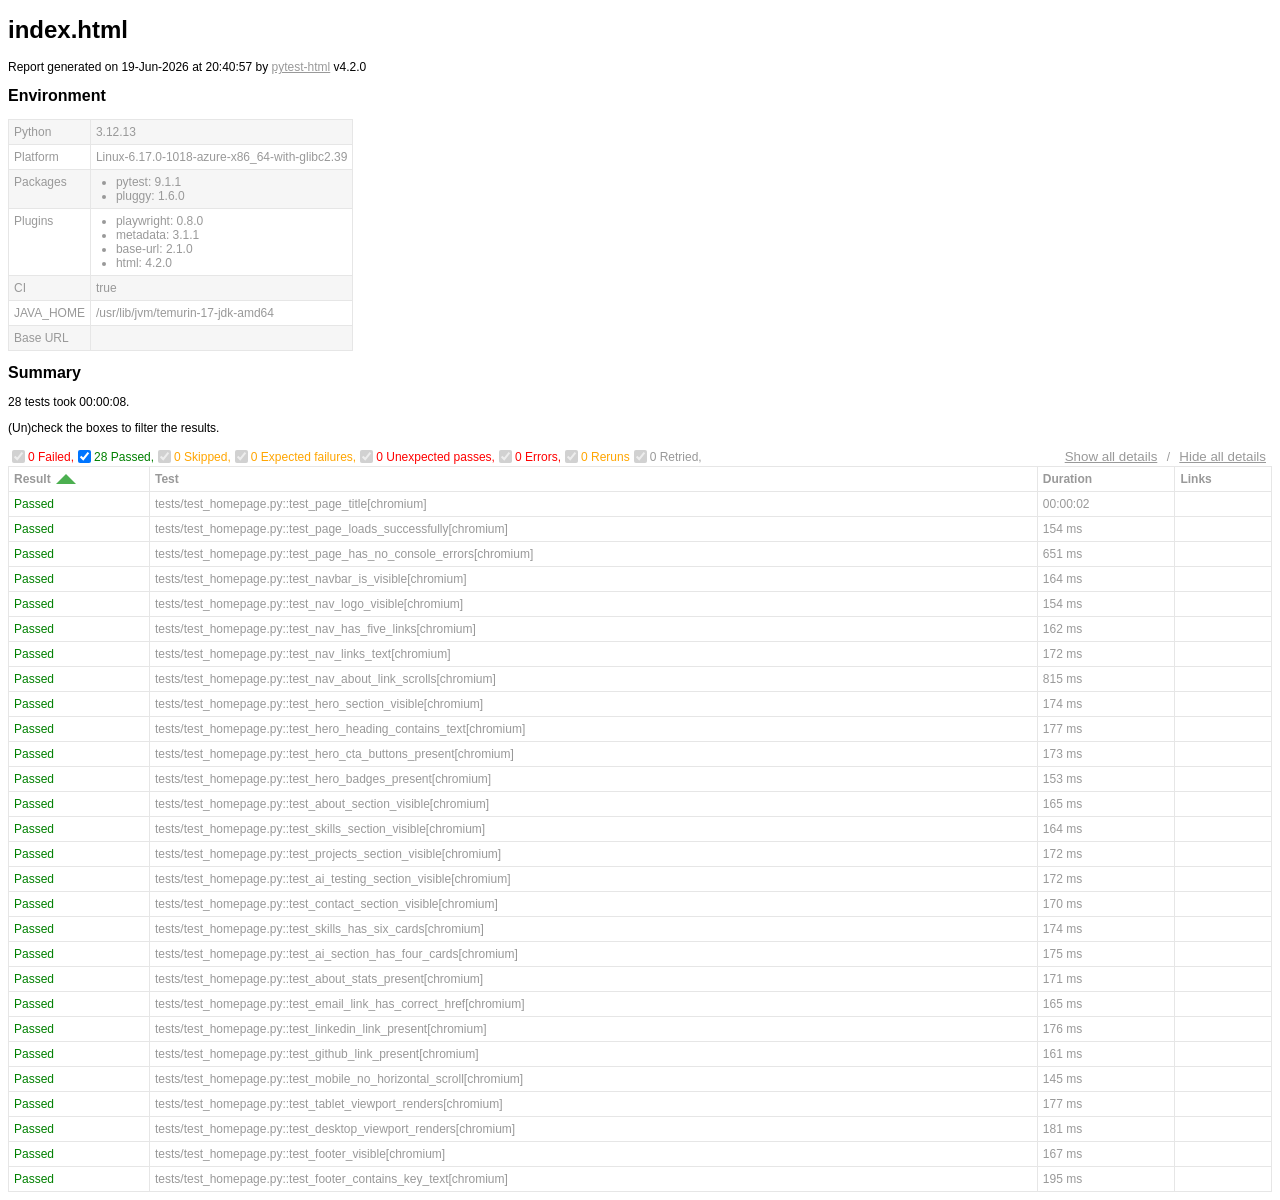
==== test-report/index.html @ 7b9b4f91 "deploy: 041770b7bbf325b2750242f7cc2ffbb3606bb075" ====
<!DOCTYPE html>
<html>
  <head>
    <meta charset="utf-8"/>
    <title id="head-title">index.html</title>
      <style type="text/css">body {
  font-family: Helvetica, Arial, sans-serif;
  font-size: 12px;
  /* do not increase min-width as some may use split screens */
  min-width: 800px;
  color: #999;
}

h1 {
  font-size: 24px;
  color: black;
}

h2 {
  font-size: 16px;
  color: black;
}

p {
  color: black;
}

a {
  color: #999;
}

table {
  border-collapse: collapse;
}

/******************************
 * SUMMARY INFORMATION
 ******************************/
#environment td {
  padding: 5px;
  border: 1px solid #e6e6e6;
  vertical-align: top;
}
#environment tr:nth-child(odd) {
  background-color: #f6f6f6;
}
#environment ul {
  margin: 0;
  padding: 0 20px;
}

/******************************
 * TEST RESULT COLORS
 ******************************/
span.passed,
.passed .col-result {
  color: green;
}

span.skipped,
span.xfailed,
span.rerun,
.skipped .col-result,
.xfailed .col-result,
.rerun .col-result {
  color: orange;
}

span.error,
span.failed,
span.xpassed,
.error .col-result,
.failed .col-result,
.xpassed .col-result {
  color: red;
}

.col-links__extra {
  margin-right: 3px;
}

/******************************
 * RESULTS TABLE
 *
 * 1. Table Layout
 * 2. Extra
 * 3. Sorting items
 *
 ******************************/
/*------------------
 * 1. Table Layout
 *------------------*/
#results-table {
  border: 1px solid #e6e6e6;
  color: #999;
  font-size: 12px;
  width: 100%;
}
#results-table th,
#results-table td {
  padding: 5px;
  border: 1px solid #e6e6e6;
  text-align: left;
}
#results-table th {
  font-weight: bold;
}

/*------------------
 * 2. Extra
 *------------------*/
.logwrapper {
  max-height: 230px;
  overflow-y: scroll;
  background-color: #e6e6e6;
}
.logwrapper.expanded {
  max-height: none;
}
.logwrapper.expanded .logexpander:after {
  content: "collapse [-]";
}
.logwrapper .logexpander {
  z-index: 1;
  position: sticky;
  top: 10px;
  width: max-content;
  border: 1px solid;
  border-radius: 3px;
  padding: 5px 7px;
  margin: 10px 0 10px calc(100% - 80px);
  cursor: pointer;
  background-color: #e6e6e6;
}
.logwrapper .logexpander:after {
  content: "expand [+]";
}
.logwrapper .logexpander:hover {
  color: #000;
  border-color: #000;
}
.logwrapper .log {
  min-height: 40px;
  position: relative;
  top: -50px;
  height: calc(100% + 50px);
  border: 1px solid #e6e6e6;
  color: black;
  display: block;
  font-family: "Courier New", Courier, monospace;
  padding: 5px;
  padding-right: 80px;
  white-space: pre-wrap;
}

div.media {
  border: 1px solid #e6e6e6;
  float: right;
  height: 240px;
  margin: 0 5px;
  overflow: hidden;
  width: 320px;
}

.media-container {
  display: grid;
  grid-template-columns: 25px auto 25px;
  align-items: center;
  flex: 1 1;
  overflow: hidden;
  height: 200px;
}

.media-container--fullscreen {
  grid-template-columns: 0px auto 0px;
}

.media-container__nav--right,
.media-container__nav--left {
  text-align: center;
  cursor: pointer;
}

.media-container__viewport {
  cursor: pointer;
  text-align: center;
  height: inherit;
}
.media-container__viewport img,
.media-container__viewport video {
  object-fit: cover;
  width: 100%;
  max-height: 100%;
}

.media__name,
.media__counter {
  display: flex;
  flex-direction: row;
  justify-content: space-around;
  flex: 0 0 25px;
  align-items: center;
}

.collapsible td:not(.col-links) {
  cursor: pointer;
}
.collapsible td:not(.col-links):hover::after {
  color: #bbb;
  font-style: italic;
  cursor: pointer;
}

.col-result {
  width: 130px;
}
.col-result:hover::after {
  content: " (hide details)";
}

.col-result.collapsed:hover::after {
  content: " (show details)";
}

#environment-header h2:hover::after {
  content: " (hide details)";
  color: #bbb;
  font-style: italic;
  cursor: pointer;
  font-size: 12px;
}

#environment-header.collapsed h2:hover::after {
  content: " (show details)";
  color: #bbb;
  font-style: italic;
  cursor: pointer;
  font-size: 12px;
}

/*------------------
 * 3. Sorting items
 *------------------*/
.sortable {
  cursor: pointer;
}
.sortable.desc:after {
  content: " ";
  position: relative;
  left: 5px;
  bottom: -12.5px;
  border: 10px solid #4caf50;
  border-bottom: 0;
  border-left-color: transparent;
  border-right-color: transparent;
}
.sortable.asc:after {
  content: " ";
  position: relative;
  left: 5px;
  bottom: 12.5px;
  border: 10px solid #4caf50;
  border-top: 0;
  border-left-color: transparent;
  border-right-color: transparent;
}

.hidden, .summary__reload__button.hidden {
  display: none;
}

.summary__data {
  flex: 0 0 550px;
}
.summary__reload {
  flex: 1 1;
  display: flex;
  justify-content: center;
}
.summary__reload__button {
  flex: 0 0 300px;
  display: flex;
  color: white;
  font-weight: bold;
  background-color: #4caf50;
  text-align: center;
  justify-content: center;
  align-items: center;
  border-radius: 3px;
  cursor: pointer;
}
.summary__reload__button:hover {
  background-color: #46a049;
}
.summary__spacer {
  flex: 0 0 550px;
}

.controls {
  display: flex;
  justify-content: space-between;
}

.filters,
.collapse {
  display: flex;
  align-items: center;
}
.filters button,
.collapse button {
  color: #999;
  border: none;
  background: none;
  cursor: pointer;
  text-decoration: underline;
}
.filters button:hover,
.collapse button:hover {
  color: #ccc;
}

.filter__label {
  margin-right: 10px;
}

      </style>
    
  </head>
  <body>
    <h1 id="title">index.html</h1>
    <p>Report generated on 19-Jun-2026 at 20:40:57 by <a href="https://pypi.python.org/pypi/pytest-html">pytest-html</a>
        v4.2.0</p>
    <div id="environment-header">
      <h2>Environment</h2>
    </div>
    <table id="environment"></table>
    <!-- TEMPLATES -->
      <template id="template_environment_row">
      <tr>
        <td></td>
        <td></td>
      </tr>
    </template>
    <template id="template_results-table__body--empty">
      <tbody class="results-table-row">
        <tr id="not-found-message">
          <td colspan="4">No results found. Check the filters.</td>
        </tr>
      </tbody>
    </template>
    <template id="template_results-table__tbody">
      <tbody class="results-table-row">
        <tr class="collapsible">
        </tr>
        <tr class="extras-row">
          <td class="extra" colspan="4">
            <div class="extraHTML"></div>
            <div class="media">
              <div class="media-container">
                  <div class="media-container__nav--left">&lt;</div>
                  <div class="media-container__viewport">
                    <img src="" />
                    <video controls>
                      <source src="" type="video/mp4">
                    </video>
                  </div>
                  <div class="media-container__nav--right">&gt;</div>
                </div>
                <div class="media__name"></div>
                <div class="media__counter"></div>
            </div>
            <div class="logwrapper">
              <div class="logexpander"></div>
              <div class="log"></div>
            </div>
          </td>
        </tr>
      </tbody>
    </template>
    <!-- END TEMPLATES -->
    <div class="summary">
      <div class="summary__data">
        <h2>Summary</h2>
        <div class="additional-summary prefix">
        </div>
        <p class="run-count">28 tests took 00:00:08.</p>
        <p class="filter">(Un)check the boxes to filter the results.</p>
        <div class="summary__reload">
          <div class="summary__reload__button hidden" onclick="location.reload()">
            <div>There are still tests running. <br />Reload this page to get the latest results!</div>
          </div>
        </div>
        <div class="summary__spacer"></div>
        <div class="controls">
          <div class="filters">
            <input checked="true" class="filter" name="filter_checkbox" type="checkbox" data-test-result="failed" disabled>
            <span class="failed">0 Failed,</span>
            <input checked="true" class="filter" name="filter_checkbox" type="checkbox" data-test-result="passed" >
            <span class="passed">28 Passed,</span>
            <input checked="true" class="filter" name="filter_checkbox" type="checkbox" data-test-result="skipped" disabled>
            <span class="skipped">0 Skipped,</span>
            <input checked="true" class="filter" name="filter_checkbox" type="checkbox" data-test-result="xfailed" disabled>
            <span class="xfailed">0 Expected failures,</span>
            <input checked="true" class="filter" name="filter_checkbox" type="checkbox" data-test-result="xpassed" disabled>
            <span class="xpassed">0 Unexpected passes,</span>
            <input checked="true" class="filter" name="filter_checkbox" type="checkbox" data-test-result="error" disabled>
            <span class="error">0 Errors,</span>
            <input checked="true" class="filter" name="filter_checkbox" type="checkbox" data-test-result="rerun" disabled>
            <span class="rerun">0 Reruns</span>
            <input checked="true" class="filter" name="filter_checkbox" type="checkbox" data-test-result="retried" disabled>
            <span class="retried">0 Retried,</span>
          </div>
          <div class="collapse">
            <button id="show_all_details">Show all details</button>&nbsp;/&nbsp;<button id="hide_all_details">Hide all details</button>
          </div>
        </div>
      </div>
      <div class="additional-summary summary">
      </div>
      <div class="additional-summary postfix">
      </div>
    </div>
    <table id="results-table">
      <thead id="results-table-head">
        <tr>
          <th class="sortable" data-column-type="result">Result</th>
          <th class="sortable" data-column-type="testId">Test</th>
          <th class="sortable" data-column-type="duration">Duration</th>
          <th>Links</th>
        </tr>
      </thead>
    </table>
  <footer>
    <div id="data-container" data-jsonblob="{&#34;environment&#34;: {&#34;Python&#34;: &#34;3.12.13&#34;, &#34;Platform&#34;: &#34;Linux-6.17.0-1018-azure-x86_64-with-glibc2.39&#34;, &#34;Packages&#34;: {&#34;pytest&#34;: &#34;9.1.1&#34;, &#34;pluggy&#34;: &#34;1.6.0&#34;}, &#34;Plugins&#34;: {&#34;playwright&#34;: &#34;0.8.0&#34;, &#34;metadata&#34;: &#34;3.1.1&#34;, &#34;base-url&#34;: &#34;2.1.0&#34;, &#34;html&#34;: &#34;4.2.0&#34;}, &#34;CI&#34;: &#34;true&#34;, &#34;JAVA_HOME&#34;: &#34;/usr/lib/jvm/temurin-17-jdk-amd64&#34;, &#34;Base URL&#34;: &#34;&#34;}, &#34;tests&#34;: {&#34;tests/test_homepage.py::test_page_title[chromium]&#34;: [{&#34;extras&#34;: [], &#34;result&#34;: &#34;Passed&#34;, &#34;testId&#34;: &#34;tests/test_homepage.py::test_page_title[chromium]&#34;, &#34;duration&#34;: &#34;00:00:02&#34;, &#34;resultsTableRow&#34;: [&#34;&lt;td class=\&#34;col-result\&#34;&gt;Passed&lt;/td&gt;&#34;, &#34;&lt;td class=\&#34;col-testId\&#34;&gt;tests/test_homepage.py::test_page_title[chromium]&lt;/td&gt;&#34;, &#34;&lt;td class=\&#34;col-duration\&#34;&gt;00:00:02&lt;/td&gt;&#34;, &#34;&lt;td class=\&#34;col-links\&#34;&gt;&lt;/td&gt;&#34;], &#34;log&#34;: &#34;No log output captured.&#34;}], &#34;tests/test_homepage.py::test_page_loads_successfully[chromium]&#34;: [{&#34;extras&#34;: [], &#34;result&#34;: &#34;Passed&#34;, &#34;testId&#34;: &#34;tests/test_homepage.py::test_page_loads_successfully[chromium]&#34;, &#34;duration&#34;: &#34;154 ms&#34;, &#34;resultsTableRow&#34;: [&#34;&lt;td class=\&#34;col-result\&#34;&gt;Passed&lt;/td&gt;&#34;, &#34;&lt;td class=\&#34;col-testId\&#34;&gt;tests/test_homepage.py::test_page_loads_successfully[chromium]&lt;/td&gt;&#34;, &#34;&lt;td class=\&#34;col-duration\&#34;&gt;154 ms&lt;/td&gt;&#34;, &#34;&lt;td class=\&#34;col-links\&#34;&gt;&lt;/td&gt;&#34;], &#34;log&#34;: &#34;No log output captured.&#34;}], &#34;tests/test_homepage.py::test_page_has_no_console_errors[chromium]&#34;: [{&#34;extras&#34;: [], &#34;result&#34;: &#34;Passed&#34;, &#34;testId&#34;: &#34;tests/test_homepage.py::test_page_has_no_console_errors[chromium]&#34;, &#34;duration&#34;: &#34;651 ms&#34;, &#34;resultsTableRow&#34;: [&#34;&lt;td class=\&#34;col-result\&#34;&gt;Passed&lt;/td&gt;&#34;, &#34;&lt;td class=\&#34;col-testId\&#34;&gt;tests/test_homepage.py::test_page_has_no_console_errors[chromium]&lt;/td&gt;&#34;, &#34;&lt;td class=\&#34;col-duration\&#34;&gt;651 ms&lt;/td&gt;&#34;, &#34;&lt;td class=\&#34;col-links\&#34;&gt;&lt;/td&gt;&#34;], &#34;log&#34;: &#34;No log output captured.&#34;}], &#34;tests/test_homepage.py::test_navbar_is_visible[chromium]&#34;: [{&#34;extras&#34;: [], &#34;result&#34;: &#34;Passed&#34;, &#34;testId&#34;: &#34;tests/test_homepage.py::test_navbar_is_visible[chromium]&#34;, &#34;duration&#34;: &#34;164 ms&#34;, &#34;resultsTableRow&#34;: [&#34;&lt;td class=\&#34;col-result\&#34;&gt;Passed&lt;/td&gt;&#34;, &#34;&lt;td class=\&#34;col-testId\&#34;&gt;tests/test_homepage.py::test_navbar_is_visible[chromium]&lt;/td&gt;&#34;, &#34;&lt;td class=\&#34;col-duration\&#34;&gt;164 ms&lt;/td&gt;&#34;, &#34;&lt;td class=\&#34;col-links\&#34;&gt;&lt;/td&gt;&#34;], &#34;log&#34;: &#34;No log output captured.&#34;}], &#34;tests/test_homepage.py::test_nav_logo_visible[chromium]&#34;: [{&#34;extras&#34;: [], &#34;result&#34;: &#34;Passed&#34;, &#34;testId&#34;: &#34;tests/test_homepage.py::test_nav_logo_visible[chromium]&#34;, &#34;duration&#34;: &#34;154 ms&#34;, &#34;resultsTableRow&#34;: [&#34;&lt;td class=\&#34;col-result\&#34;&gt;Passed&lt;/td&gt;&#34;, &#34;&lt;td class=\&#34;col-testId\&#34;&gt;tests/test_homepage.py::test_nav_logo_visible[chromium]&lt;/td&gt;&#34;, &#34;&lt;td class=\&#34;col-duration\&#34;&gt;154 ms&lt;/td&gt;&#34;, &#34;&lt;td class=\&#34;col-links\&#34;&gt;&lt;/td&gt;&#34;], &#34;log&#34;: &#34;No log output captured.&#34;}], &#34;tests/test_homepage.py::test_nav_has_five_links[chromium]&#34;: [{&#34;extras&#34;: [], &#34;result&#34;: &#34;Passed&#34;, &#34;testId&#34;: &#34;tests/test_homepage.py::test_nav_has_five_links[chromium]&#34;, &#34;duration&#34;: &#34;162 ms&#34;, &#34;resultsTableRow&#34;: [&#34;&lt;td class=\&#34;col-result\&#34;&gt;Passed&lt;/td&gt;&#34;, &#34;&lt;td class=\&#34;col-testId\&#34;&gt;tests/test_homepage.py::test_nav_has_five_links[chromium]&lt;/td&gt;&#34;, &#34;&lt;td class=\&#34;col-duration\&#34;&gt;162 ms&lt;/td&gt;&#34;, &#34;&lt;td class=\&#34;col-links\&#34;&gt;&lt;/td&gt;&#34;], &#34;log&#34;: &#34;No log output captured.&#34;}], &#34;tests/test_homepage.py::test_nav_links_text[chromium]&#34;: [{&#34;extras&#34;: [], &#34;result&#34;: &#34;Passed&#34;, &#34;testId&#34;: &#34;tests/test_homepage.py::test_nav_links_text[chromium]&#34;, &#34;duration&#34;: &#34;172 ms&#34;, &#34;resultsTableRow&#34;: [&#34;&lt;td class=\&#34;col-result\&#34;&gt;Passed&lt;/td&gt;&#34;, &#34;&lt;td class=\&#34;col-testId\&#34;&gt;tests/test_homepage.py::test_nav_links_text[chromium]&lt;/td&gt;&#34;, &#34;&lt;td class=\&#34;col-duration\&#34;&gt;172 ms&lt;/td&gt;&#34;, &#34;&lt;td class=\&#34;col-links\&#34;&gt;&lt;/td&gt;&#34;], &#34;log&#34;: &#34;No log output captured.&#34;}], &#34;tests/test_homepage.py::test_nav_about_link_scrolls[chromium]&#34;: [{&#34;extras&#34;: [], &#34;result&#34;: &#34;Passed&#34;, &#34;testId&#34;: &#34;tests/test_homepage.py::test_nav_about_link_scrolls[chromium]&#34;, &#34;duration&#34;: &#34;815 ms&#34;, &#34;resultsTableRow&#34;: [&#34;&lt;td class=\&#34;col-result\&#34;&gt;Passed&lt;/td&gt;&#34;, &#34;&lt;td class=\&#34;col-testId\&#34;&gt;tests/test_homepage.py::test_nav_about_link_scrolls[chromium]&lt;/td&gt;&#34;, &#34;&lt;td class=\&#34;col-duration\&#34;&gt;815 ms&lt;/td&gt;&#34;, &#34;&lt;td class=\&#34;col-links\&#34;&gt;&lt;/td&gt;&#34;], &#34;log&#34;: &#34;No log output captured.&#34;}], &#34;tests/test_homepage.py::test_hero_section_visible[chromium]&#34;: [{&#34;extras&#34;: [], &#34;result&#34;: &#34;Passed&#34;, &#34;testId&#34;: &#34;tests/test_homepage.py::test_hero_section_visible[chromium]&#34;, &#34;duration&#34;: &#34;174 ms&#34;, &#34;resultsTableRow&#34;: [&#34;&lt;td class=\&#34;col-result\&#34;&gt;Passed&lt;/td&gt;&#34;, &#34;&lt;td class=\&#34;col-testId\&#34;&gt;tests/test_homepage.py::test_hero_section_visible[chromium]&lt;/td&gt;&#34;, &#34;&lt;td class=\&#34;col-duration\&#34;&gt;174 ms&lt;/td&gt;&#34;, &#34;&lt;td class=\&#34;col-links\&#34;&gt;&lt;/td&gt;&#34;], &#34;log&#34;: &#34;No log output captured.&#34;}], &#34;tests/test_homepage.py::test_hero_heading_contains_text[chromium]&#34;: [{&#34;extras&#34;: [], &#34;result&#34;: &#34;Passed&#34;, &#34;testId&#34;: &#34;tests/test_homepage.py::test_hero_heading_contains_text[chromium]&#34;, &#34;duration&#34;: &#34;177 ms&#34;, &#34;resultsTableRow&#34;: [&#34;&lt;td class=\&#34;col-result\&#34;&gt;Passed&lt;/td&gt;&#34;, &#34;&lt;td class=\&#34;col-testId\&#34;&gt;tests/test_homepage.py::test_hero_heading_contains_text[chromium]&lt;/td&gt;&#34;, &#34;&lt;td class=\&#34;col-duration\&#34;&gt;177 ms&lt;/td&gt;&#34;, &#34;&lt;td class=\&#34;col-links\&#34;&gt;&lt;/td&gt;&#34;], &#34;log&#34;: &#34;No log output captured.&#34;}], &#34;tests/test_homepage.py::test_hero_cta_buttons_present[chromium]&#34;: [{&#34;extras&#34;: [], &#34;result&#34;: &#34;Passed&#34;, &#34;testId&#34;: &#34;tests/test_homepage.py::test_hero_cta_buttons_present[chromium]&#34;, &#34;duration&#34;: &#34;173 ms&#34;, &#34;resultsTableRow&#34;: [&#34;&lt;td class=\&#34;col-result\&#34;&gt;Passed&lt;/td&gt;&#34;, &#34;&lt;td class=\&#34;col-testId\&#34;&gt;tests/test_homepage.py::test_hero_cta_buttons_present[chromium]&lt;/td&gt;&#34;, &#34;&lt;td class=\&#34;col-duration\&#34;&gt;173 ms&lt;/td&gt;&#34;, &#34;&lt;td class=\&#34;col-links\&#34;&gt;&lt;/td&gt;&#34;], &#34;log&#34;: &#34;No log output captured.&#34;}], &#34;tests/test_homepage.py::test_hero_badges_present[chromium]&#34;: [{&#34;extras&#34;: [], &#34;result&#34;: &#34;Passed&#34;, &#34;testId&#34;: &#34;tests/test_homepage.py::test_hero_badges_present[chromium]&#34;, &#34;duration&#34;: &#34;153 ms&#34;, &#34;resultsTableRow&#34;: [&#34;&lt;td class=\&#34;col-result\&#34;&gt;Passed&lt;/td&gt;&#34;, &#34;&lt;td class=\&#34;col-testId\&#34;&gt;tests/test_homepage.py::test_hero_badges_present[chromium]&lt;/td&gt;&#34;, &#34;&lt;td class=\&#34;col-duration\&#34;&gt;153 ms&lt;/td&gt;&#34;, &#34;&lt;td class=\&#34;col-links\&#34;&gt;&lt;/td&gt;&#34;], &#34;log&#34;: &#34;No log output captured.&#34;}], &#34;tests/test_homepage.py::test_about_section_visible[chromium]&#34;: [{&#34;extras&#34;: [], &#34;result&#34;: &#34;Passed&#34;, &#34;testId&#34;: &#34;tests/test_homepage.py::test_about_section_visible[chromium]&#34;, &#34;duration&#34;: &#34;165 ms&#34;, &#34;resultsTableRow&#34;: [&#34;&lt;td class=\&#34;col-result\&#34;&gt;Passed&lt;/td&gt;&#34;, &#34;&lt;td class=\&#34;col-testId\&#34;&gt;tests/test_homepage.py::test_about_section_visible[chromium]&lt;/td&gt;&#34;, &#34;&lt;td class=\&#34;col-duration\&#34;&gt;165 ms&lt;/td&gt;&#34;, &#34;&lt;td class=\&#34;col-links\&#34;&gt;&lt;/td&gt;&#34;], &#34;log&#34;: &#34;No log output captured.&#34;}], &#34;tests/test_homepage.py::test_skills_section_visible[chromium]&#34;: [{&#34;extras&#34;: [], &#34;result&#34;: &#34;Passed&#34;, &#34;testId&#34;: &#34;tests/test_homepage.py::test_skills_section_visible[chromium]&#34;, &#34;duration&#34;: &#34;164 ms&#34;, &#34;resultsTableRow&#34;: [&#34;&lt;td class=\&#34;col-result\&#34;&gt;Passed&lt;/td&gt;&#34;, &#34;&lt;td class=\&#34;col-testId\&#34;&gt;tests/test_homepage.py::test_skills_section_visible[chromium]&lt;/td&gt;&#34;, &#34;&lt;td class=\&#34;col-duration\&#34;&gt;164 ms&lt;/td&gt;&#34;, &#34;&lt;td class=\&#34;col-links\&#34;&gt;&lt;/td&gt;&#34;], &#34;log&#34;: &#34;No log output captured.&#34;}], &#34;tests/test_homepage.py::test_projects_section_visible[chromium]&#34;: [{&#34;extras&#34;: [], &#34;result&#34;: &#34;Passed&#34;, &#34;testId&#34;: &#34;tests/test_homepage.py::test_projects_section_visible[chromium]&#34;, &#34;duration&#34;: &#34;172 ms&#34;, &#34;resultsTableRow&#34;: [&#34;&lt;td class=\&#34;col-result\&#34;&gt;Passed&lt;/td&gt;&#34;, &#34;&lt;td class=\&#34;col-testId\&#34;&gt;tests/test_homepage.py::test_projects_section_visible[chromium]&lt;/td&gt;&#34;, &#34;&lt;td class=\&#34;col-duration\&#34;&gt;172 ms&lt;/td&gt;&#34;, &#34;&lt;td class=\&#34;col-links\&#34;&gt;&lt;/td&gt;&#34;], &#34;log&#34;: &#34;No log output captured.&#34;}], &#34;tests/test_homepage.py::test_ai_testing_section_visible[chromium]&#34;: [{&#34;extras&#34;: [], &#34;result&#34;: &#34;Passed&#34;, &#34;testId&#34;: &#34;tests/test_homepage.py::test_ai_testing_section_visible[chromium]&#34;, &#34;duration&#34;: &#34;172 ms&#34;, &#34;resultsTableRow&#34;: [&#34;&lt;td class=\&#34;col-result\&#34;&gt;Passed&lt;/td&gt;&#34;, &#34;&lt;td class=\&#34;col-testId\&#34;&gt;tests/test_homepage.py::test_ai_testing_section_visible[chromium]&lt;/td&gt;&#34;, &#34;&lt;td class=\&#34;col-duration\&#34;&gt;172 ms&lt;/td&gt;&#34;, &#34;&lt;td class=\&#34;col-links\&#34;&gt;&lt;/td&gt;&#34;], &#34;log&#34;: &#34;No log output captured.&#34;}], &#34;tests/test_homepage.py::test_contact_section_visible[chromium]&#34;: [{&#34;extras&#34;: [], &#34;result&#34;: &#34;Passed&#34;, &#34;testId&#34;: &#34;tests/test_homepage.py::test_contact_section_visible[chromium]&#34;, &#34;duration&#34;: &#34;170 ms&#34;, &#34;resultsTableRow&#34;: [&#34;&lt;td class=\&#34;col-result\&#34;&gt;Passed&lt;/td&gt;&#34;, &#34;&lt;td class=\&#34;col-testId\&#34;&gt;tests/test_homepage.py::test_contact_section_visible[chromium]&lt;/td&gt;&#34;, &#34;&lt;td class=\&#34;col-duration\&#34;&gt;170 ms&lt;/td&gt;&#34;, &#34;&lt;td class=\&#34;col-links\&#34;&gt;&lt;/td&gt;&#34;], &#34;log&#34;: &#34;No log output captured.&#34;}], &#34;tests/test_homepage.py::test_skills_has_six_cards[chromium]&#34;: [{&#34;extras&#34;: [], &#34;result&#34;: &#34;Passed&#34;, &#34;testId&#34;: &#34;tests/test_homepage.py::test_skills_has_six_cards[chromium]&#34;, &#34;duration&#34;: &#34;174 ms&#34;, &#34;resultsTableRow&#34;: [&#34;&lt;td class=\&#34;col-result\&#34;&gt;Passed&lt;/td&gt;&#34;, &#34;&lt;td class=\&#34;col-testId\&#34;&gt;tests/test_homepage.py::test_skills_has_six_cards[chromium]&lt;/td&gt;&#34;, &#34;&lt;td class=\&#34;col-duration\&#34;&gt;174 ms&lt;/td&gt;&#34;, &#34;&lt;td class=\&#34;col-links\&#34;&gt;&lt;/td&gt;&#34;], &#34;log&#34;: &#34;No log output captured.&#34;}], &#34;tests/test_homepage.py::test_ai_section_has_four_cards[chromium]&#34;: [{&#34;extras&#34;: [], &#34;result&#34;: &#34;Passed&#34;, &#34;testId&#34;: &#34;tests/test_homepage.py::test_ai_section_has_four_cards[chromium]&#34;, &#34;duration&#34;: &#34;175 ms&#34;, &#34;resultsTableRow&#34;: [&#34;&lt;td class=\&#34;col-result\&#34;&gt;Passed&lt;/td&gt;&#34;, &#34;&lt;td class=\&#34;col-testId\&#34;&gt;tests/test_homepage.py::test_ai_section_has_four_cards[chromium]&lt;/td&gt;&#34;, &#34;&lt;td class=\&#34;col-duration\&#34;&gt;175 ms&lt;/td&gt;&#34;, &#34;&lt;td class=\&#34;col-links\&#34;&gt;&lt;/td&gt;&#34;], &#34;log&#34;: &#34;No log output captured.&#34;}], &#34;tests/test_homepage.py::test_about_stats_present[chromium]&#34;: [{&#34;extras&#34;: [], &#34;result&#34;: &#34;Passed&#34;, &#34;testId&#34;: &#34;tests/test_homepage.py::test_about_stats_present[chromium]&#34;, &#34;duration&#34;: &#34;171 ms&#34;, &#34;resultsTableRow&#34;: [&#34;&lt;td class=\&#34;col-result\&#34;&gt;Passed&lt;/td&gt;&#34;, &#34;&lt;td class=\&#34;col-testId\&#34;&gt;tests/test_homepage.py::test_about_stats_present[chromium]&lt;/td&gt;&#34;, &#34;&lt;td class=\&#34;col-duration\&#34;&gt;171 ms&lt;/td&gt;&#34;, &#34;&lt;td class=\&#34;col-links\&#34;&gt;&lt;/td&gt;&#34;], &#34;log&#34;: &#34;No log output captured.&#34;}], &#34;tests/test_homepage.py::test_email_link_has_correct_href[chromium]&#34;: [{&#34;extras&#34;: [], &#34;result&#34;: &#34;Passed&#34;, &#34;testId&#34;: &#34;tests/test_homepage.py::test_email_link_has_correct_href[chromium]&#34;, &#34;duration&#34;: &#34;165 ms&#34;, &#34;resultsTableRow&#34;: [&#34;&lt;td class=\&#34;col-result\&#34;&gt;Passed&lt;/td&gt;&#34;, &#34;&lt;td class=\&#34;col-testId\&#34;&gt;tests/test_homepage.py::test_email_link_has_correct_href[chromium]&lt;/td&gt;&#34;, &#34;&lt;td class=\&#34;col-duration\&#34;&gt;165 ms&lt;/td&gt;&#34;, &#34;&lt;td class=\&#34;col-links\&#34;&gt;&lt;/td&gt;&#34;], &#34;log&#34;: &#34;No log output captured.&#34;}], &#34;tests/test_homepage.py::test_linkedin_link_present[chromium]&#34;: [{&#34;extras&#34;: [], &#34;result&#34;: &#34;Passed&#34;, &#34;testId&#34;: &#34;tests/test_homepage.py::test_linkedin_link_present[chromium]&#34;, &#34;duration&#34;: &#34;176 ms&#34;, &#34;resultsTableRow&#34;: [&#34;&lt;td class=\&#34;col-result\&#34;&gt;Passed&lt;/td&gt;&#34;, &#34;&lt;td class=\&#34;col-testId\&#34;&gt;tests/test_homepage.py::test_linkedin_link_present[chromium]&lt;/td&gt;&#34;, &#34;&lt;td class=\&#34;col-duration\&#34;&gt;176 ms&lt;/td&gt;&#34;, &#34;&lt;td class=\&#34;col-links\&#34;&gt;&lt;/td&gt;&#34;], &#34;log&#34;: &#34;No log output captured.&#34;}], &#34;tests/test_homepage.py::test_github_link_present[chromium]&#34;: [{&#34;extras&#34;: [], &#34;result&#34;: &#34;Passed&#34;, &#34;testId&#34;: &#34;tests/test_homepage.py::test_github_link_present[chromium]&#34;, &#34;duration&#34;: &#34;161 ms&#34;, &#34;resultsTableRow&#34;: [&#34;&lt;td class=\&#34;col-result\&#34;&gt;Passed&lt;/td&gt;&#34;, &#34;&lt;td class=\&#34;col-testId\&#34;&gt;tests/test_homepage.py::test_github_link_present[chromium]&lt;/td&gt;&#34;, &#34;&lt;td class=\&#34;col-duration\&#34;&gt;161 ms&lt;/td&gt;&#34;, &#34;&lt;td class=\&#34;col-links\&#34;&gt;&lt;/td&gt;&#34;], &#34;log&#34;: &#34;No log output captured.&#34;}], &#34;tests/test_homepage.py::test_mobile_no_horizontal_scroll[chromium]&#34;: [{&#34;extras&#34;: [], &#34;result&#34;: &#34;Passed&#34;, &#34;testId&#34;: &#34;tests/test_homepage.py::test_mobile_no_horizontal_scroll[chromium]&#34;, &#34;duration&#34;: &#34;145 ms&#34;, &#34;resultsTableRow&#34;: [&#34;&lt;td class=\&#34;col-result\&#34;&gt;Passed&lt;/td&gt;&#34;, &#34;&lt;td class=\&#34;col-testId\&#34;&gt;tests/test_homepage.py::test_mobile_no_horizontal_scroll[chromium]&lt;/td&gt;&#34;, &#34;&lt;td class=\&#34;col-duration\&#34;&gt;145 ms&lt;/td&gt;&#34;, &#34;&lt;td class=\&#34;col-links\&#34;&gt;&lt;/td&gt;&#34;], &#34;log&#34;: &#34;No log output captured.&#34;}], &#34;tests/test_homepage.py::test_tablet_viewport_renders[chromium]&#34;: [{&#34;extras&#34;: [], &#34;result&#34;: &#34;Passed&#34;, &#34;testId&#34;: &#34;tests/test_homepage.py::test_tablet_viewport_renders[chromium]&#34;, &#34;duration&#34;: &#34;177 ms&#34;, &#34;resultsTableRow&#34;: [&#34;&lt;td class=\&#34;col-result\&#34;&gt;Passed&lt;/td&gt;&#34;, &#34;&lt;td class=\&#34;col-testId\&#34;&gt;tests/test_homepage.py::test_tablet_viewport_renders[chromium]&lt;/td&gt;&#34;, &#34;&lt;td class=\&#34;col-duration\&#34;&gt;177 ms&lt;/td&gt;&#34;, &#34;&lt;td class=\&#34;col-links\&#34;&gt;&lt;/td&gt;&#34;], &#34;log&#34;: &#34;No log output captured.&#34;}], &#34;tests/test_homepage.py::test_desktop_viewport_renders[chromium]&#34;: [{&#34;extras&#34;: [], &#34;result&#34;: &#34;Passed&#34;, &#34;testId&#34;: &#34;tests/test_homepage.py::test_desktop_viewport_renders[chromium]&#34;, &#34;duration&#34;: &#34;181 ms&#34;, &#34;resultsTableRow&#34;: [&#34;&lt;td class=\&#34;col-result\&#34;&gt;Passed&lt;/td&gt;&#34;, &#34;&lt;td class=\&#34;col-testId\&#34;&gt;tests/test_homepage.py::test_desktop_viewport_renders[chromium]&lt;/td&gt;&#34;, &#34;&lt;td class=\&#34;col-duration\&#34;&gt;181 ms&lt;/td&gt;&#34;, &#34;&lt;td class=\&#34;col-links\&#34;&gt;&lt;/td&gt;&#34;], &#34;log&#34;: &#34;No log output captured.&#34;}], &#34;tests/test_homepage.py::test_footer_visible[chromium]&#34;: [{&#34;extras&#34;: [], &#34;result&#34;: &#34;Passed&#34;, &#34;testId&#34;: &#34;tests/test_homepage.py::test_footer_visible[chromium]&#34;, &#34;duration&#34;: &#34;167 ms&#34;, &#34;resultsTableRow&#34;: [&#34;&lt;td class=\&#34;col-result\&#34;&gt;Passed&lt;/td&gt;&#34;, &#34;&lt;td class=\&#34;col-testId\&#34;&gt;tests/test_homepage.py::test_footer_visible[chromium]&lt;/td&gt;&#34;, &#34;&lt;td class=\&#34;col-duration\&#34;&gt;167 ms&lt;/td&gt;&#34;, &#34;&lt;td class=\&#34;col-links\&#34;&gt;&lt;/td&gt;&#34;], &#34;log&#34;: &#34;No log output captured.&#34;}], &#34;tests/test_homepage.py::test_footer_contains_key_text[chromium]&#34;: [{&#34;extras&#34;: [], &#34;result&#34;: &#34;Passed&#34;, &#34;testId&#34;: &#34;tests/test_homepage.py::test_footer_contains_key_text[chromium]&#34;, &#34;duration&#34;: &#34;195 ms&#34;, &#34;resultsTableRow&#34;: [&#34;&lt;td class=\&#34;col-result\&#34;&gt;Passed&lt;/td&gt;&#34;, &#34;&lt;td class=\&#34;col-testId\&#34;&gt;tests/test_homepage.py::test_footer_contains_key_text[chromium]&lt;/td&gt;&#34;, &#34;&lt;td class=\&#34;col-duration\&#34;&gt;195 ms&lt;/td&gt;&#34;, &#34;&lt;td class=\&#34;col-links\&#34;&gt;&lt;/td&gt;&#34;], &#34;log&#34;: &#34;No log output captured.&#34;}]}, &#34;renderCollapsed&#34;: [&#34;passed&#34;], &#34;initialSort&#34;: &#34;result&#34;, &#34;title&#34;: &#34;index.html&#34;}"></div>
    <script>
      (function(){function r(e,n,t){function o(i,f){if(!n[i]){if(!e[i]){var c="function"==typeof require&&require;if(!f&&c)return c(i,!0);if(u)return u(i,!0);var a=new Error("Cannot find module '"+i+"'");throw a.code="MODULE_NOT_FOUND",a}var p=n[i]={exports:{}};e[i][0].call(p.exports,function(r){var n=e[i][1][r];return o(n||r)},p,p.exports,r,e,n,t)}return n[i].exports}for(var u="function"==typeof require&&require,i=0;i<t.length;i++)o(t[i]);return o}return r})()({1:[function(require,module,exports){
const { getCollapsedCategory, setCollapsedIds } = require('./storage.js')

class DataManager {
    setManager(data) {
        const collapsedCategories = [...getCollapsedCategory(data.renderCollapsed)]
        const collapsedIds = []
        const tests = Object.values(data.tests).flat().map((test, index) => {
            const collapsed = collapsedCategories.includes(test.result.toLowerCase())
            const id = `test_${index}`
            if (collapsed) {
                collapsedIds.push(id)
            }
            return {
                ...test,
                id,
                collapsed,
            }
        })
        const dataBlob = { ...data, tests }
        this.data = { ...dataBlob }
        this.renderData = { ...dataBlob }
        setCollapsedIds(collapsedIds)
    }

    get allData() {
        return { ...this.data }
    }

    resetRender() {
        this.renderData = { ...this.data }
    }

    setRender(data) {
        this.renderData.tests = [...data]
    }

    toggleCollapsedItem(id) {
        this.renderData.tests = this.renderData.tests.map((test) =>
            test.id === id ? { ...test, collapsed: !test.collapsed } : test,
        )
    }

    set allCollapsed(collapsed) {
        this.renderData = { ...this.renderData, tests: [...this.renderData.tests.map((test) => (
            { ...test, collapsed }
        ))] }
    }

    get testSubset() {
        return [...this.renderData.tests]
    }

    get environment() {
        return this.renderData.environment
    }

    get initialSort() {
        return this.data.initialSort
    }
}

module.exports = {
    manager: new DataManager(),
}

},{"./storage.js":8}],2:[function(require,module,exports){
const mediaViewer = require('./mediaviewer.js')
const templateEnvRow = document.getElementById('template_environment_row')
const templateResult = document.getElementById('template_results-table__tbody')

function htmlToElements(html) {
    const temp = document.createElement('template')
    temp.innerHTML = html
    return temp.content.childNodes
}

const find = (selector, elem) => {
    if (!elem) {
        elem = document
    }
    return elem.querySelector(selector)
}

const findAll = (selector, elem) => {
    if (!elem) {
        elem = document
    }
    return [...elem.querySelectorAll(selector)]
}

const dom = {
    getStaticRow: (key, value) => {
        const envRow = templateEnvRow.content.cloneNode(true)
        const isObj = typeof value === 'object' && value !== null
        const values = isObj ? Object.keys(value).map((k) => `${k}: ${value[k]}`) : null

        const valuesElement = htmlToElements(
            values ? `<ul>${values.map((val) => `<li>${val}</li>`).join('')}<ul>` : `<div>${value}</div>`)[0]
        const td = findAll('td', envRow)
        td[0].textContent = key
        td[1].appendChild(valuesElement)

        return envRow
    },
    getResultTBody: ({ testId, id, log, extras, resultsTableRow, tableHtml, result, collapsed }) => {
        const resultBody = templateResult.content.cloneNode(true)
        resultBody.querySelector('tbody').classList.add(result.toLowerCase())
        resultBody.querySelector('tbody').id = testId
        resultBody.querySelector('.collapsible').dataset.id = id

        resultsTableRow.forEach((html) => {
            const t = document.createElement('template')
            t.innerHTML = html
            resultBody.querySelector('.collapsible').appendChild(t.content)
        })

        if (log) {
            // Wrap lines starting with "E" with span.error to color those lines red
            const wrappedLog = log.replace(/^E.*$/gm, (match) => `<span class="error">${match}</span>`)
            resultBody.querySelector('.log').innerHTML = wrappedLog
        } else {
            resultBody.querySelector('.log').remove()
        }

        if (collapsed) {
            resultBody.querySelector('.collapsible > .col-result')?.classList.add('collapsed')
            resultBody.querySelector('.extras-row').classList.add('hidden')
        } else {
            resultBody.querySelector('.collapsible > .col-result')?.classList.remove('collapsed')
        }

        const media = []
        extras?.forEach(({ name, format_type, content }) => {
            if (['image', 'video'].includes(format_type)) {
                media.push({ path: content, name, format_type })
            }

            if (format_type === 'html') {
                resultBody.querySelector('.extraHTML').insertAdjacentHTML('beforeend', `<div>${content}</div>`)
            }
        })
        mediaViewer.setup(resultBody, media)

        // Add custom html from the pytest_html_results_table_html hook
        tableHtml?.forEach((item) => {
            resultBody.querySelector('td[class="extra"]').insertAdjacentHTML('beforeend', item)
        })

        return resultBody
    },
}

module.exports = {
    dom,
    htmlToElements,
    find,
    findAll,
}

},{"./mediaviewer.js":6}],3:[function(require,module,exports){
const { manager } = require('./datamanager.js')
const { doSort } = require('./sort.js')
const storageModule = require('./storage.js')

const getFilteredSubSet = (filter) =>
    manager.allData.tests.filter(({ result }) => filter.includes(result.toLowerCase()))

const doInitFilter = () => {
    const currentFilter = storageModule.getVisible()
    const filteredSubset = getFilteredSubSet(currentFilter)
    manager.setRender(filteredSubset)
}

const doFilter = (type, show) => {
    if (show) {
        storageModule.showCategory(type)
    } else {
        storageModule.hideCategory(type)
    }

    const currentFilter = storageModule.getVisible()
    const filteredSubset = getFilteredSubSet(currentFilter)
    manager.setRender(filteredSubset)

    const sortColumn = storageModule.getSort()
    doSort(sortColumn, true)
}

module.exports = {
    doFilter,
    doInitFilter,
}

},{"./datamanager.js":1,"./sort.js":7,"./storage.js":8}],4:[function(require,module,exports){
const { redraw, bindEvents, renderStatic } = require('./main.js')
const { doInitFilter } = require('./filter.js')
const { doInitSort } = require('./sort.js')
const { manager } = require('./datamanager.js')
const data = JSON.parse(document.getElementById('data-container').dataset.jsonblob)

function init() {
    manager.setManager(data)
    doInitFilter()
    doInitSort()
    renderStatic()
    redraw()
    bindEvents()
}

init()

},{"./datamanager.js":1,"./filter.js":3,"./main.js":5,"./sort.js":7}],5:[function(require,module,exports){
const { dom, find, findAll } = require('./dom.js')
const { manager } = require('./datamanager.js')
const { doSort } = require('./sort.js')
const { doFilter } = require('./filter.js')
const {
    getVisible,
    getCollapsedIds,
    setCollapsedIds,
    getSort,
    getSortDirection,
    possibleFilters,
} = require('./storage.js')

const removeChildren = (node) => {
    while (node.firstChild) {
        node.removeChild(node.firstChild)
    }
}

const renderStatic = () => {
    const renderEnvironmentTable = () => {
        const environment = manager.environment
        const rows = Object.keys(environment).map((key) => dom.getStaticRow(key, environment[key]))
        const table = document.getElementById('environment')
        removeChildren(table)
        rows.forEach((row) => table.appendChild(row))
    }
    renderEnvironmentTable()
}

const addItemToggleListener = (elem) => {
    elem.addEventListener('click', ({ target }) => {
        const id = target.parentElement.dataset.id
        manager.toggleCollapsedItem(id)

        const collapsedIds = getCollapsedIds()
        if (collapsedIds.includes(id)) {
            const updated = collapsedIds.filter((item) => item !== id)
            setCollapsedIds(updated)
        } else {
            collapsedIds.push(id)
            setCollapsedIds(collapsedIds)
        }
        redraw()
    })
}

const renderContent = (tests) => {
    const sortAttr = getSort(manager.initialSort)
    const sortAsc = JSON.parse(getSortDirection())
    const rows = tests.map(dom.getResultTBody)
    const table = document.getElementById('results-table')
    const tableHeader = document.getElementById('results-table-head')

    const newTable = document.createElement('table')
    newTable.id = 'results-table'

    // remove all sorting classes and set the relevant
    findAll('.sortable', tableHeader).forEach((elem) => elem.classList.remove('asc', 'desc'))
    tableHeader.querySelector(`.sortable[data-column-type="${sortAttr}"]`)?.classList.add(sortAsc ? 'desc' : 'asc')
    newTable.appendChild(tableHeader)

    if (!rows.length) {
        const emptyTable = document.getElementById('template_results-table__body--empty').content.cloneNode(true)
        newTable.appendChild(emptyTable)
    } else {
        rows.forEach((row) => {
            if (!!row) {
                findAll('.collapsible td:not(.col-links', row).forEach(addItemToggleListener)
                find('.logexpander', row).addEventListener('click',
                    (evt) => evt.target.parentNode.classList.toggle('expanded'),
                )
                newTable.appendChild(row)
            }
        })
    }

    table.replaceWith(newTable)
}

const renderDerived = () => {
    const currentFilter = getVisible()
    possibleFilters.forEach((result) => {
        const input = document.querySelector(`input[data-test-result="${result}"]`)
        input.checked = currentFilter.includes(result)
    })
}

const bindEvents = () => {
    const filterColumn = (evt) => {
        const { target: element } = evt
        const { testResult } = element.dataset

        doFilter(testResult, element.checked)
        const collapsedIds = getCollapsedIds()
        const updated = manager.renderData.tests.map((test) => {
            return {
                ...test,
                collapsed: collapsedIds.includes(test.id),
            }
        })
        manager.setRender(updated)
        redraw()
    }

    const header = document.getElementById('environment-header')
    header.addEventListener('click', () => {
        const table = document.getElementById('environment')
        table.classList.toggle('hidden')
        header.classList.toggle('collapsed')
    })

    findAll('input[name="filter_checkbox"]').forEach((elem) => {
        elem.addEventListener('click', filterColumn)
    })

    findAll('.sortable').forEach((elem) => {
        elem.addEventListener('click', (evt) => {
            const { target: element } = evt
            const { columnType } = element.dataset
            doSort(columnType)
            redraw()
        })
    })

    document.getElementById('show_all_details').addEventListener('click', () => {
        manager.allCollapsed = false
        setCollapsedIds([])
        redraw()
    })
    document.getElementById('hide_all_details').addEventListener('click', () => {
        manager.allCollapsed = true
        const allIds = manager.renderData.tests.map((test) => test.id)
        setCollapsedIds(allIds)
        redraw()
    })
}

const redraw = () => {
    const { testSubset } = manager

    renderContent(testSubset)
    renderDerived()
}

module.exports = {
    redraw,
    bindEvents,
    renderStatic,
}

},{"./datamanager.js":1,"./dom.js":2,"./filter.js":3,"./sort.js":7,"./storage.js":8}],6:[function(require,module,exports){
class MediaViewer {
    constructor(assets) {
        this.assets = assets
        this.index = 0
    }

    nextActive() {
        this.index = this.index === this.assets.length - 1 ? 0 : this.index + 1
        return [this.activeFile, this.index]
    }

    prevActive() {
        this.index = this.index === 0 ? this.assets.length - 1 : this.index -1
        return [this.activeFile, this.index]
    }

    get currentIndex() {
        return this.index
    }

    get activeFile() {
        return this.assets[this.index]
    }
}


const setup = (resultBody, assets) => {
    if (!assets.length) {
        resultBody.querySelector('.media').classList.add('hidden')
        return
    }

    const mediaViewer = new MediaViewer(assets)
    const container = resultBody.querySelector('.media-container')
    const leftArrow = resultBody.querySelector('.media-container__nav--left')
    const rightArrow = resultBody.querySelector('.media-container__nav--right')
    const mediaName = resultBody.querySelector('.media__name')
    const counter = resultBody.querySelector('.media__counter')
    const imageEl = resultBody.querySelector('img')
    const sourceEl = resultBody.querySelector('source')
    const videoEl = resultBody.querySelector('video')

    const setImg = (media, index) => {
        if (media?.format_type === 'image') {
            imageEl.src = media.path

            imageEl.classList.remove('hidden')
            videoEl.classList.add('hidden')
        } else if (media?.format_type === 'video') {
            sourceEl.src = media.path

            videoEl.classList.remove('hidden')
            imageEl.classList.add('hidden')
        }

        mediaName.innerText = media?.name
        counter.innerText = `${index + 1} / ${assets.length}`
    }
    setImg(mediaViewer.activeFile, mediaViewer.currentIndex)

    const moveLeft = () => {
        const [media, index] = mediaViewer.prevActive()
        setImg(media, index)
    }
    const doRight = () => {
        const [media, index] = mediaViewer.nextActive()
        setImg(media, index)
    }
    const openImg = () => {
        window.open(mediaViewer.activeFile.path, '_blank')
    }
    if (assets.length === 1) {
        container.classList.add('media-container--fullscreen')
    } else {
        leftArrow.addEventListener('click', moveLeft)
        rightArrow.addEventListener('click', doRight)
    }
    imageEl.addEventListener('click', openImg)
}

module.exports = {
    setup,
}

},{}],7:[function(require,module,exports){
const { manager } = require('./datamanager.js')
const storageModule = require('./storage.js')

const genericSort = (list, key, ascending, customOrder) => {
    let sorted
    if (customOrder) {
        sorted = list.sort((a, b) => {
            const aValue = a.result.toLowerCase()
            const bValue = b.result.toLowerCase()

            const aIndex = customOrder.findIndex((item) => item.toLowerCase() === aValue)
            const bIndex = customOrder.findIndex((item) => item.toLowerCase() === bValue)

            // Compare the indices to determine the sort order
            return aIndex - bIndex
        })
    } else {
        sorted = list.sort((a, b) => a[key] === b[key] ? 0 : a[key] > b[key] ? 1 : -1)
    }

    if (ascending) {
        sorted.reverse()
    }
    return sorted
}

const durationSort = (list, ascending) => {
    const parseDuration = (duration) => {
        if (duration.includes(':')) {
            // If it's in the format "HH:mm:ss"
            const [hours, minutes, seconds] = duration.split(':').map(Number)
            return (hours * 3600 + minutes * 60 + seconds) * 1000
        } else {
            // If it's in the format "nnn ms"
            return parseInt(duration)
        }
    }
    const sorted = list.sort((a, b) => parseDuration(a['duration']) - parseDuration(b['duration']))
    if (ascending) {
        sorted.reverse()
    }
    return sorted
}

const doInitSort = () => {
    const type = storageModule.getSort(manager.initialSort)
    const ascending = storageModule.getSortDirection()
    const list = manager.testSubset
    const initialOrder = ['Error', 'Failed', 'Rerun', 'XFailed', 'XPassed', 'Skipped', 'Passed']

    storageModule.setSort(type)
    storageModule.setSortDirection(ascending)

    if (type?.toLowerCase() === 'original') {
        manager.setRender(list)
    } else {
        let sortedList
        switch (type) {
        case 'duration':
            sortedList = durationSort(list, ascending)
            break
        case 'result':
            sortedList = genericSort(list, type, ascending, initialOrder)
            break
        default:
            sortedList = genericSort(list, type, ascending)
            break
        }
        manager.setRender(sortedList)
    }
}

const doSort = (type, skipDirection) => {
    const newSortType = storageModule.getSort(manager.initialSort) !== type
    const currentAsc = storageModule.getSortDirection()
    let ascending
    if (skipDirection) {
        ascending = currentAsc
    } else {
        ascending = newSortType ? false : !currentAsc
    }
    storageModule.setSort(type)
    storageModule.setSortDirection(ascending)

    const list = manager.testSubset
    const sortedList = type === 'duration' ? durationSort(list, ascending) : genericSort(list, type, ascending)
    manager.setRender(sortedList)
}

module.exports = {
    doInitSort,
    doSort,
}

},{"./datamanager.js":1,"./storage.js":8}],8:[function(require,module,exports){
const possibleFilters = [
    'passed',
    'skipped',
    'failed',
    'error',
    'xfailed',
    'xpassed',
    'rerun',
]

const getVisible = () => {
    const url = new URL(window.location.href)
    const settings = new URLSearchParams(url.search).get('visible')
    const lower = (item) => {
        const lowerItem = item.toLowerCase()
        if (possibleFilters.includes(lowerItem)) {
            return lowerItem
        }
        return null
    }
    return settings === null ?
        possibleFilters :
        [...new Set(settings?.split(',').map(lower).filter((item) => item))]
}

const hideCategory = (categoryToHide) => {
    const url = new URL(window.location.href)
    const visibleParams = new URLSearchParams(url.search).get('visible')
    const currentVisible = visibleParams ? visibleParams.split(',') : [...possibleFilters]
    const settings = [...new Set(currentVisible)].filter((f) => f !== categoryToHide).join(',')

    url.searchParams.set('visible', settings)
    window.history.pushState({}, null, unescape(url.href))
}

const showCategory = (categoryToShow) => {
    if (typeof window === 'undefined') {
        return
    }
    const url = new URL(window.location.href)
    const currentVisible = new URLSearchParams(url.search).get('visible')?.split(',').filter(Boolean) ||
        [...possibleFilters]
    const settings = [...new Set([categoryToShow, ...currentVisible])]
    const noFilter = possibleFilters.length === settings.length || !settings.length

    noFilter ? url.searchParams.delete('visible') : url.searchParams.set('visible', settings.join(','))
    window.history.pushState({}, null, unescape(url.href))
}

const getSort = (initialSort) => {
    const url = new URL(window.location.href)
    let sort = new URLSearchParams(url.search).get('sort')
    if (!sort) {
        sort = initialSort || 'result'
    }
    return sort
}

const setSort = (type) => {
    const url = new URL(window.location.href)
    url.searchParams.set('sort', type)
    window.history.pushState({}, null, unescape(url.href))
}

const getCollapsedCategory = (renderCollapsed) => {
    let categories
    if (typeof window !== 'undefined') {
        const url = new URL(window.location.href)
        const collapsedItems = new URLSearchParams(url.search).get('collapsed')
        switch (true) {
        case !renderCollapsed && collapsedItems === null:
            categories = ['passed']
            break
        case collapsedItems?.length === 0 || /^["']{2}$/.test(collapsedItems):
            categories = []
            break
        case /^all$/.test(collapsedItems) || collapsedItems === null && /^all$/.test(renderCollapsed):
            categories = [...possibleFilters]
            break
        default:
            categories = collapsedItems?.split(',').map((item) => item.toLowerCase()) || renderCollapsed
            break
        }
    } else {
        categories = []
    }
    return categories
}

const getSortDirection = () => JSON.parse(sessionStorage.getItem('sortAsc')) || false
const setSortDirection = (ascending) => sessionStorage.setItem('sortAsc', ascending)

const getCollapsedIds = () => JSON.parse(sessionStorage.getItem('collapsedIds')) || []
const setCollapsedIds = (list) => sessionStorage.setItem('collapsedIds', JSON.stringify(list))

module.exports = {
    getVisible,
    hideCategory,
    showCategory,
    getCollapsedIds,
    setCollapsedIds,
    getSort,
    setSort,
    getSortDirection,
    setSortDirection,
    getCollapsedCategory,
    possibleFilters,
}

},{}]},{},[4]);
    </script>
  </footer>
  </body>
</html>
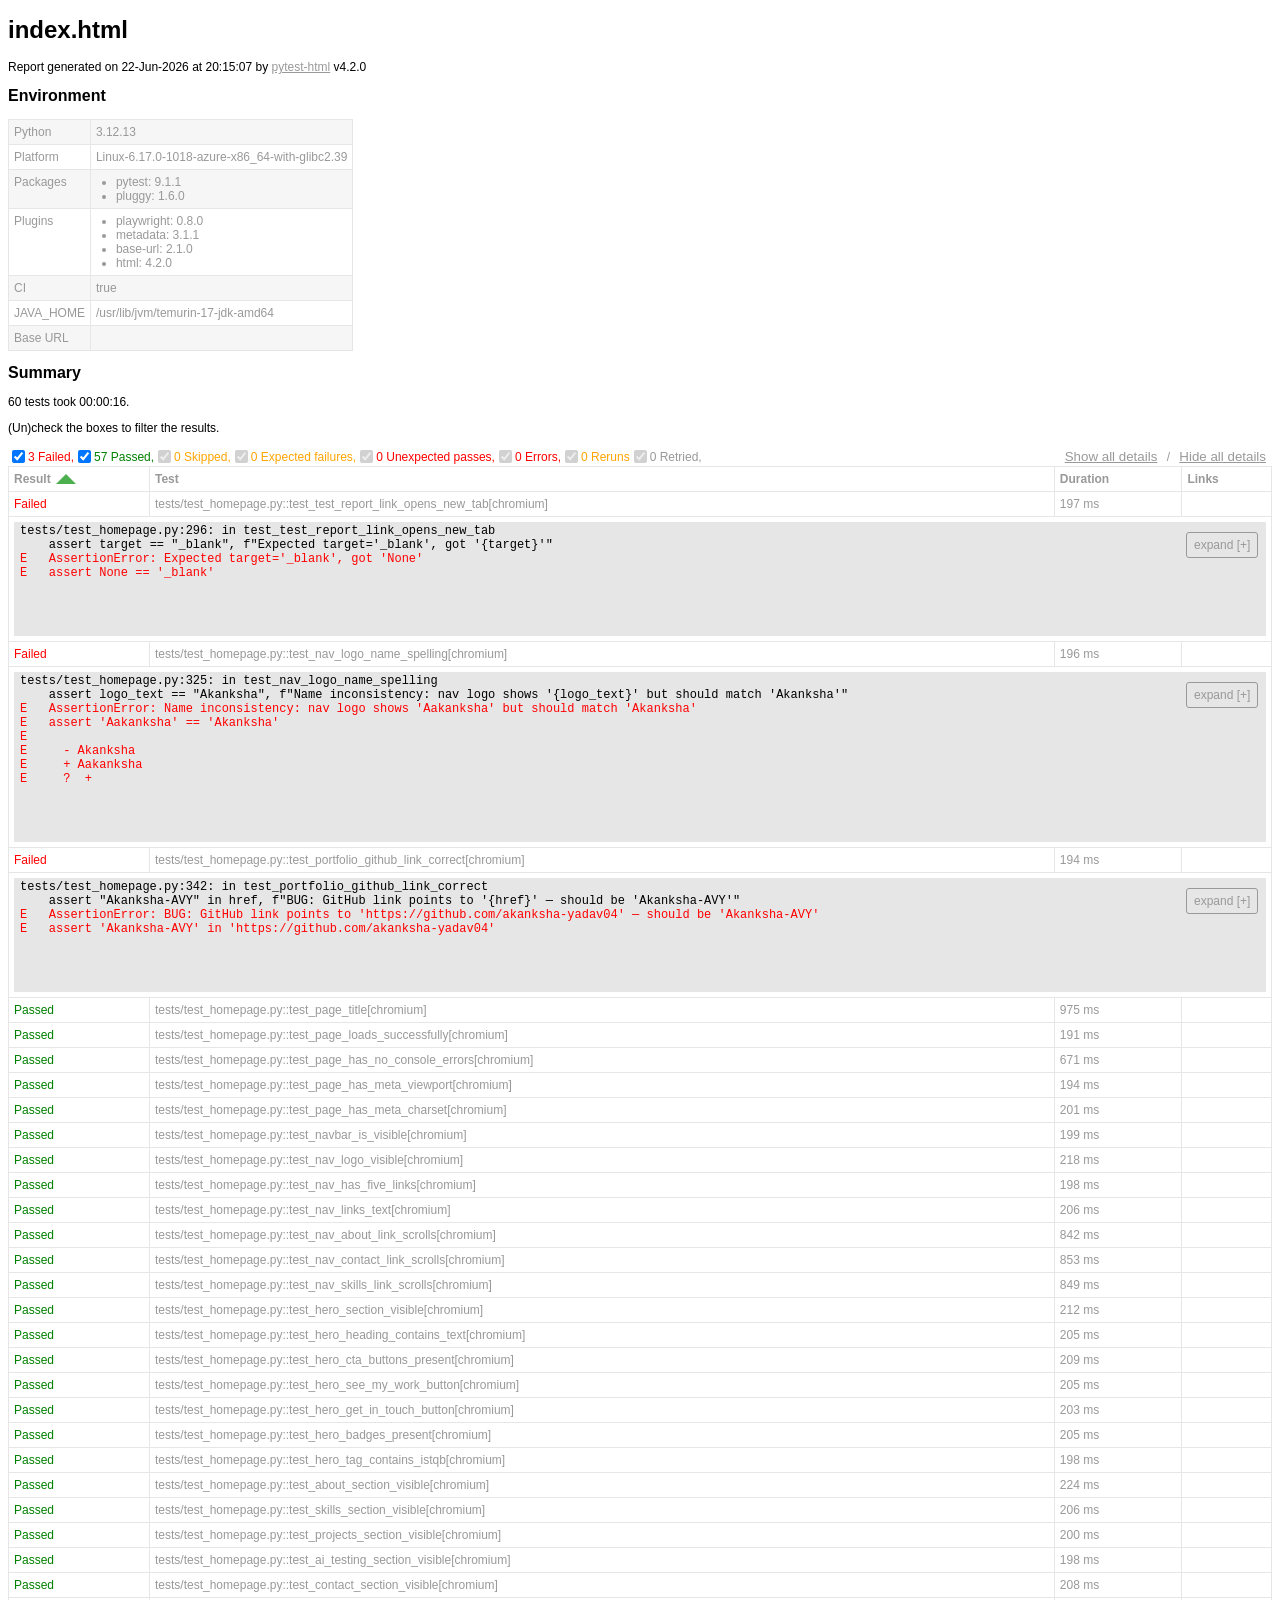
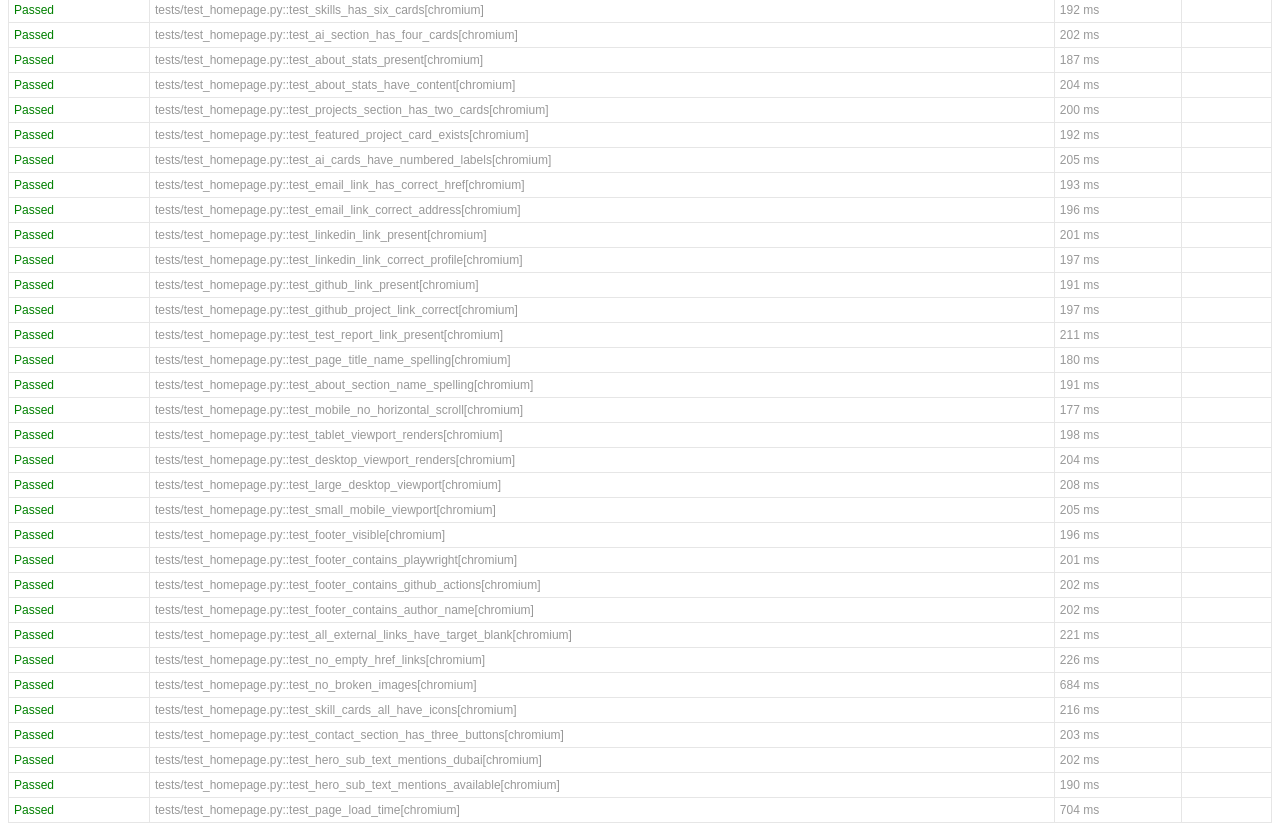
==== commit 0aa38cae: "deploy: 86e84ccf0a23a00f5e27a8902c453b4be97a2826" ====
--- a/test-report/index.html
+++ b/test-report/index.html
@@ -328,7 +328,7 @@
   </head>
   <body>
     <h1 id="title">index.html</h1>
-    <p>Report generated on 19-Jun-2026 at 20:40:57 by <a href="https://pypi.python.org/pypi/pytest-html">pytest-html</a>
+    <p>Report generated on 22-Jun-2026 at 20:15:07 by <a href="https://pypi.python.org/pypi/pytest-html">pytest-html</a>
         v4.2.0</p>
     <div id="environment-header">
       <h2>Environment</h2>
@@ -383,7 +383,7 @@
         <h2>Summary</h2>
         <div class="additional-summary prefix">
         </div>
-        <p class="run-count">28 tests took 00:00:08.</p>
+        <p class="run-count">60 tests took 00:00:16.</p>
         <p class="filter">(Un)check the boxes to filter the results.</p>
         <div class="summary__reload">
           <div class="summary__reload__button hidden" onclick="location.reload()">
@@ -393,10 +393,10 @@
         <div class="summary__spacer"></div>
         <div class="controls">
           <div class="filters">
-            <input checked="true" class="filter" name="filter_checkbox" type="checkbox" data-test-result="failed" disabled>
-            <span class="failed">0 Failed,</span>
+            <input checked="true" class="filter" name="filter_checkbox" type="checkbox" data-test-result="failed" >
+            <span class="failed">3 Failed,</span>
             <input checked="true" class="filter" name="filter_checkbox" type="checkbox" data-test-result="passed" >
-            <span class="passed">28 Passed,</span>
+            <span class="passed">57 Passed,</span>
             <input checked="true" class="filter" name="filter_checkbox" type="checkbox" data-test-result="skipped" disabled>
             <span class="skipped">0 Skipped,</span>
             <input checked="true" class="filter" name="filter_checkbox" type="checkbox" data-test-result="xfailed" disabled>
@@ -431,7 +431,7 @@
       </thead>
     </table>
   <footer>
-    <div id="data-container" data-jsonblob="{&#34;environment&#34;: {&#34;Python&#34;: &#34;3.12.13&#34;, &#34;Platform&#34;: &#34;Linux-6.17.0-1018-azure-x86_64-with-glibc2.39&#34;, &#34;Packages&#34;: {&#34;pytest&#34;: &#34;9.1.1&#34;, &#34;pluggy&#34;: &#34;1.6.0&#34;}, &#34;Plugins&#34;: {&#34;playwright&#34;: &#34;0.8.0&#34;, &#34;metadata&#34;: &#34;3.1.1&#34;, &#34;base-url&#34;: &#34;2.1.0&#34;, &#34;html&#34;: &#34;4.2.0&#34;}, &#34;CI&#34;: &#34;true&#34;, &#34;JAVA_HOME&#34;: &#34;/usr/lib/jvm/temurin-17-jdk-amd64&#34;, &#34;Base URL&#34;: &#34;&#34;}, &#34;tests&#34;: {&#34;tests/test_homepage.py::test_page_title[chromium]&#34;: [{&#34;extras&#34;: [], &#34;result&#34;: &#34;Passed&#34;, &#34;testId&#34;: &#34;tests/test_homepage.py::test_page_title[chromium]&#34;, &#34;duration&#34;: &#34;00:00:02&#34;, &#34;resultsTableRow&#34;: [&#34;&lt;td class=\&#34;col-result\&#34;&gt;Passed&lt;/td&gt;&#34;, &#34;&lt;td class=\&#34;col-testId\&#34;&gt;tests/test_homepage.py::test_page_title[chromium]&lt;/td&gt;&#34;, &#34;&lt;td class=\&#34;col-duration\&#34;&gt;00:00:02&lt;/td&gt;&#34;, &#34;&lt;td class=\&#34;col-links\&#34;&gt;&lt;/td&gt;&#34;], &#34;log&#34;: &#34;No log output captured.&#34;}], &#34;tests/test_homepage.py::test_page_loads_successfully[chromium]&#34;: [{&#34;extras&#34;: [], &#34;result&#34;: &#34;Passed&#34;, &#34;testId&#34;: &#34;tests/test_homepage.py::test_page_loads_successfully[chromium]&#34;, &#34;duration&#34;: &#34;154 ms&#34;, &#34;resultsTableRow&#34;: [&#34;&lt;td class=\&#34;col-result\&#34;&gt;Passed&lt;/td&gt;&#34;, &#34;&lt;td class=\&#34;col-testId\&#34;&gt;tests/test_homepage.py::test_page_loads_successfully[chromium]&lt;/td&gt;&#34;, &#34;&lt;td class=\&#34;col-duration\&#34;&gt;154 ms&lt;/td&gt;&#34;, &#34;&lt;td class=\&#34;col-links\&#34;&gt;&lt;/td&gt;&#34;], &#34;log&#34;: &#34;No log output captured.&#34;}], &#34;tests/test_homepage.py::test_page_has_no_console_errors[chromium]&#34;: [{&#34;extras&#34;: [], &#34;result&#34;: &#34;Passed&#34;, &#34;testId&#34;: &#34;tests/test_homepage.py::test_page_has_no_console_errors[chromium]&#34;, &#34;duration&#34;: &#34;651 ms&#34;, &#34;resultsTableRow&#34;: [&#34;&lt;td class=\&#34;col-result\&#34;&gt;Passed&lt;/td&gt;&#34;, &#34;&lt;td class=\&#34;col-testId\&#34;&gt;tests/test_homepage.py::test_page_has_no_console_errors[chromium]&lt;/td&gt;&#34;, &#34;&lt;td class=\&#34;col-duration\&#34;&gt;651 ms&lt;/td&gt;&#34;, &#34;&lt;td class=\&#34;col-links\&#34;&gt;&lt;/td&gt;&#34;], &#34;log&#34;: &#34;No log output captured.&#34;}], &#34;tests/test_homepage.py::test_navbar_is_visible[chromium]&#34;: [{&#34;extras&#34;: [], &#34;result&#34;: &#34;Passed&#34;, &#34;testId&#34;: &#34;tests/test_homepage.py::test_navbar_is_visible[chromium]&#34;, &#34;duration&#34;: &#34;164 ms&#34;, &#34;resultsTableRow&#34;: [&#34;&lt;td class=\&#34;col-result\&#34;&gt;Passed&lt;/td&gt;&#34;, &#34;&lt;td class=\&#34;col-testId\&#34;&gt;tests/test_homepage.py::test_navbar_is_visible[chromium]&lt;/td&gt;&#34;, &#34;&lt;td class=\&#34;col-duration\&#34;&gt;164 ms&lt;/td&gt;&#34;, &#34;&lt;td class=\&#34;col-links\&#34;&gt;&lt;/td&gt;&#34;], &#34;log&#34;: &#34;No log output captured.&#34;}], &#34;tests/test_homepage.py::test_nav_logo_visible[chromium]&#34;: [{&#34;extras&#34;: [], &#34;result&#34;: &#34;Passed&#34;, &#34;testId&#34;: &#34;tests/test_homepage.py::test_nav_logo_visible[chromium]&#34;, &#34;duration&#34;: &#34;154 ms&#34;, &#34;resultsTableRow&#34;: [&#34;&lt;td class=\&#34;col-result\&#34;&gt;Passed&lt;/td&gt;&#34;, &#34;&lt;td class=\&#34;col-testId\&#34;&gt;tests/test_homepage.py::test_nav_logo_visible[chromium]&lt;/td&gt;&#34;, &#34;&lt;td class=\&#34;col-duration\&#34;&gt;154 ms&lt;/td&gt;&#34;, &#34;&lt;td class=\&#34;col-links\&#34;&gt;&lt;/td&gt;&#34;], &#34;log&#34;: &#34;No log output captured.&#34;}], &#34;tests/test_homepage.py::test_nav_has_five_links[chromium]&#34;: [{&#34;extras&#34;: [], &#34;result&#34;: &#34;Passed&#34;, &#34;testId&#34;: &#34;tests/test_homepage.py::test_nav_has_five_links[chromium]&#34;, &#34;duration&#34;: &#34;162 ms&#34;, &#34;resultsTableRow&#34;: [&#34;&lt;td class=\&#34;col-result\&#34;&gt;Passed&lt;/td&gt;&#34;, &#34;&lt;td class=\&#34;col-testId\&#34;&gt;tests/test_homepage.py::test_nav_has_five_links[chromium]&lt;/td&gt;&#34;, &#34;&lt;td class=\&#34;col-duration\&#34;&gt;162 ms&lt;/td&gt;&#34;, &#34;&lt;td class=\&#34;col-links\&#34;&gt;&lt;/td&gt;&#34;], &#34;log&#34;: &#34;No log output captured.&#34;}], &#34;tests/test_homepage.py::test_nav_links_text[chromium]&#34;: [{&#34;extras&#34;: [], &#34;result&#34;: &#34;Passed&#34;, &#34;testId&#34;: &#34;tests/test_homepage.py::test_nav_links_text[chromium]&#34;, &#34;duration&#34;: &#34;172 ms&#34;, &#34;resultsTableRow&#34;: [&#34;&lt;td class=\&#34;col-result\&#34;&gt;Passed&lt;/td&gt;&#34;, &#34;&lt;td class=\&#34;col-testId\&#34;&gt;tests/test_homepage.py::test_nav_links_text[chromium]&lt;/td&gt;&#34;, &#34;&lt;td class=\&#34;col-duration\&#34;&gt;172 ms&lt;/td&gt;&#34;, &#34;&lt;td class=\&#34;col-links\&#34;&gt;&lt;/td&gt;&#34;], &#34;log&#34;: &#34;No log output captured.&#34;}], &#34;tests/test_homepage.py::test_nav_about_link_scrolls[chromium]&#34;: [{&#34;extras&#34;: [], &#34;result&#34;: &#34;Passed&#34;, &#34;testId&#34;: &#34;tests/test_homepage.py::test_nav_about_link_scrolls[chromium]&#34;, &#34;duration&#34;: &#34;815 ms&#34;, &#34;resultsTableRow&#34;: [&#34;&lt;td class=\&#34;col-result\&#34;&gt;Passed&lt;/td&gt;&#34;, &#34;&lt;td class=\&#34;col-testId\&#34;&gt;tests/test_homepage.py::test_nav_about_link_scrolls[chromium]&lt;/td&gt;&#34;, &#34;&lt;td class=\&#34;col-duration\&#34;&gt;815 ms&lt;/td&gt;&#34;, &#34;&lt;td class=\&#34;col-links\&#34;&gt;&lt;/td&gt;&#34;], &#34;log&#34;: &#34;No log output captured.&#34;}], &#34;tests/test_homepage.py::test_hero_section_visible[chromium]&#34;: [{&#34;extras&#34;: [], &#34;result&#34;: &#34;Passed&#34;, &#34;testId&#34;: &#34;tests/test_homepage.py::test_hero_section_visible[chromium]&#34;, &#34;duration&#34;: &#34;174 ms&#34;, &#34;resultsTableRow&#34;: [&#34;&lt;td class=\&#34;col-result\&#34;&gt;Passed&lt;/td&gt;&#34;, &#34;&lt;td class=\&#34;col-testId\&#34;&gt;tests/test_homepage.py::test_hero_section_visible[chromium]&lt;/td&gt;&#34;, &#34;&lt;td class=\&#34;col-duration\&#34;&gt;174 ms&lt;/td&gt;&#34;, &#34;&lt;td class=\&#34;col-links\&#34;&gt;&lt;/td&gt;&#34;], &#34;log&#34;: &#34;No log output captured.&#34;}], &#34;tests/test_homepage.py::test_hero_heading_contains_text[chromium]&#34;: [{&#34;extras&#34;: [], &#34;result&#34;: &#34;Passed&#34;, &#34;testId&#34;: &#34;tests/test_homepage.py::test_hero_heading_contains_text[chromium]&#34;, &#34;duration&#34;: &#34;177 ms&#34;, &#34;resultsTableRow&#34;: [&#34;&lt;td class=\&#34;col-result\&#34;&gt;Passed&lt;/td&gt;&#34;, &#34;&lt;td class=\&#34;col-testId\&#34;&gt;tests/test_homepage.py::test_hero_heading_contains_text[chromium]&lt;/td&gt;&#34;, &#34;&lt;td class=\&#34;col-duration\&#34;&gt;177 ms&lt;/td&gt;&#34;, &#34;&lt;td class=\&#34;col-links\&#34;&gt;&lt;/td&gt;&#34;], &#34;log&#34;: &#34;No log output captured.&#34;}], &#34;tests/test_homepage.py::test_hero_cta_buttons_present[chromium]&#34;: [{&#34;extras&#34;: [], &#34;result&#34;: &#34;Passed&#34;, &#34;testId&#34;: &#34;tests/test_homepage.py::test_hero_cta_buttons_present[chromium]&#34;, &#34;duration&#34;: &#34;173 ms&#34;, &#34;resultsTableRow&#34;: [&#34;&lt;td class=\&#34;col-result\&#34;&gt;Passed&lt;/td&gt;&#34;, &#34;&lt;td class=\&#34;col-testId\&#34;&gt;tests/test_homepage.py::test_hero_cta_buttons_present[chromium]&lt;/td&gt;&#34;, &#34;&lt;td class=\&#34;col-duration\&#34;&gt;173 ms&lt;/td&gt;&#34;, &#34;&lt;td class=\&#34;col-links\&#34;&gt;&lt;/td&gt;&#34;], &#34;log&#34;: &#34;No log output captured.&#34;}], &#34;tests/test_homepage.py::test_hero_badges_present[chromium]&#34;: [{&#34;extras&#34;: [], &#34;result&#34;: &#34;Passed&#34;, &#34;testId&#34;: &#34;tests/test_homepage.py::test_hero_badges_present[chromium]&#34;, &#34;duration&#34;: &#34;153 ms&#34;, &#34;resultsTableRow&#34;: [&#34;&lt;td class=\&#34;col-result\&#34;&gt;Passed&lt;/td&gt;&#34;, &#34;&lt;td class=\&#34;col-testId\&#34;&gt;tests/test_homepage.py::test_hero_badges_present[chromium]&lt;/td&gt;&#34;, &#34;&lt;td class=\&#34;col-duration\&#34;&gt;153 ms&lt;/td&gt;&#34;, &#34;&lt;td class=\&#34;col-links\&#34;&gt;&lt;/td&gt;&#34;], &#34;log&#34;: &#34;No log output captured.&#34;}], &#34;tests/test_homepage.py::test_about_section_visible[chromium]&#34;: [{&#34;extras&#34;: [], &#34;result&#34;: &#34;Passed&#34;, &#34;testId&#34;: &#34;tests/test_homepage.py::test_about_section_visible[chromium]&#34;, &#34;duration&#34;: &#34;165 ms&#34;, &#34;resultsTableRow&#34;: [&#34;&lt;td class=\&#34;col-result\&#34;&gt;Passed&lt;/td&gt;&#34;, &#34;&lt;td class=\&#34;col-testId\&#34;&gt;tests/test_homepage.py::test_about_section_visible[chromium]&lt;/td&gt;&#34;, &#34;&lt;td class=\&#34;col-duration\&#34;&gt;165 ms&lt;/td&gt;&#34;, &#34;&lt;td class=\&#34;col-links\&#34;&gt;&lt;/td&gt;&#34;], &#34;log&#34;: &#34;No log output captured.&#34;}], &#34;tests/test_homepage.py::test_skills_section_visible[chromium]&#34;: [{&#34;extras&#34;: [], &#34;result&#34;: &#34;Passed&#34;, &#34;testId&#34;: &#34;tests/test_homepage.py::test_skills_section_visible[chromium]&#34;, &#34;duration&#34;: &#34;164 ms&#34;, &#34;resultsTableRow&#34;: [&#34;&lt;td class=\&#34;col-result\&#34;&gt;Passed&lt;/td&gt;&#34;, &#34;&lt;td class=\&#34;col-testId\&#34;&gt;tests/test_homepage.py::test_skills_section_visible[chromium]&lt;/td&gt;&#34;, &#34;&lt;td class=\&#34;col-duration\&#34;&gt;164 ms&lt;/td&gt;&#34;, &#34;&lt;td class=\&#34;col-links\&#34;&gt;&lt;/td&gt;&#34;], &#34;log&#34;: &#34;No log output captured.&#34;}], &#34;tests/test_homepage.py::test_projects_section_visible[chromium]&#34;: [{&#34;extras&#34;: [], &#34;result&#34;: &#34;Passed&#34;, &#34;testId&#34;: &#34;tests/test_homepage.py::test_projects_section_visible[chromium]&#34;, &#34;duration&#34;: &#34;172 ms&#34;, &#34;resultsTableRow&#34;: [&#34;&lt;td class=\&#34;col-result\&#34;&gt;Passed&lt;/td&gt;&#34;, &#34;&lt;td class=\&#34;col-testId\&#34;&gt;tests/test_homepage.py::test_projects_section_visible[chromium]&lt;/td&gt;&#34;, &#34;&lt;td class=\&#34;col-duration\&#34;&gt;172 ms&lt;/td&gt;&#34;, &#34;&lt;td class=\&#34;col-links\&#34;&gt;&lt;/td&gt;&#34;], &#34;log&#34;: &#34;No log output captured.&#34;}], &#34;tests/test_homepage.py::test_ai_testing_section_visible[chromium]&#34;: [{&#34;extras&#34;: [], &#34;result&#34;: &#34;Passed&#34;, &#34;testId&#34;: &#34;tests/test_homepage.py::test_ai_testing_section_visible[chromium]&#34;, &#34;duration&#34;: &#34;172 ms&#34;, &#34;resultsTableRow&#34;: [&#34;&lt;td class=\&#34;col-result\&#34;&gt;Passed&lt;/td&gt;&#34;, &#34;&lt;td class=\&#34;col-testId\&#34;&gt;tests/test_homepage.py::test_ai_testing_section_visible[chromium]&lt;/td&gt;&#34;, &#34;&lt;td class=\&#34;col-duration\&#34;&gt;172 ms&lt;/td&gt;&#34;, &#34;&lt;td class=\&#34;col-links\&#34;&gt;&lt;/td&gt;&#34;], &#34;log&#34;: &#34;No log output captured.&#34;}], &#34;tests/test_homepage.py::test_contact_section_visible[chromium]&#34;: [{&#34;extras&#34;: [], &#34;result&#34;: &#34;Passed&#34;, &#34;testId&#34;: &#34;tests/test_homepage.py::test_contact_section_visible[chromium]&#34;, &#34;duration&#34;: &#34;170 ms&#34;, &#34;resultsTableRow&#34;: [&#34;&lt;td class=\&#34;col-result\&#34;&gt;Passed&lt;/td&gt;&#34;, &#34;&lt;td class=\&#34;col-testId\&#34;&gt;tests/test_homepage.py::test_contact_section_visible[chromium]&lt;/td&gt;&#34;, &#34;&lt;td class=\&#34;col-duration\&#34;&gt;170 ms&lt;/td&gt;&#34;, &#34;&lt;td class=\&#34;col-links\&#34;&gt;&lt;/td&gt;&#34;], &#34;log&#34;: &#34;No log output captured.&#34;}], &#34;tests/test_homepage.py::test_skills_has_six_cards[chromium]&#34;: [{&#34;extras&#34;: [], &#34;result&#34;: &#34;Passed&#34;, &#34;testId&#34;: &#34;tests/test_homepage.py::test_skills_has_six_cards[chromium]&#34;, &#34;duration&#34;: &#34;174 ms&#34;, &#34;resultsTableRow&#34;: [&#34;&lt;td class=\&#34;col-result\&#34;&gt;Passed&lt;/td&gt;&#34;, &#34;&lt;td class=\&#34;col-testId\&#34;&gt;tests/test_homepage.py::test_skills_has_six_cards[chromium]&lt;/td&gt;&#34;, &#34;&lt;td class=\&#34;col-duration\&#34;&gt;174 ms&lt;/td&gt;&#34;, &#34;&lt;td class=\&#34;col-links\&#34;&gt;&lt;/td&gt;&#34;], &#34;log&#34;: &#34;No log output captured.&#34;}], &#34;tests/test_homepage.py::test_ai_section_has_four_cards[chromium]&#34;: [{&#34;extras&#34;: [], &#34;result&#34;: &#34;Passed&#34;, &#34;testId&#34;: &#34;tests/test_homepage.py::test_ai_section_has_four_cards[chromium]&#34;, &#34;duration&#34;: &#34;175 ms&#34;, &#34;resultsTableRow&#34;: [&#34;&lt;td class=\&#34;col-result\&#34;&gt;Passed&lt;/td&gt;&#34;, &#34;&lt;td class=\&#34;col-testId\&#34;&gt;tests/test_homepage.py::test_ai_section_has_four_cards[chromium]&lt;/td&gt;&#34;, &#34;&lt;td class=\&#34;col-duration\&#34;&gt;175 ms&lt;/td&gt;&#34;, &#34;&lt;td class=\&#34;col-links\&#34;&gt;&lt;/td&gt;&#34;], &#34;log&#34;: &#34;No log output captured.&#34;}], &#34;tests/test_homepage.py::test_about_stats_present[chromium]&#34;: [{&#34;extras&#34;: [], &#34;result&#34;: &#34;Passed&#34;, &#34;testId&#34;: &#34;tests/test_homepage.py::test_about_stats_present[chromium]&#34;, &#34;duration&#34;: &#34;171 ms&#34;, &#34;resultsTableRow&#34;: [&#34;&lt;td class=\&#34;col-result\&#34;&gt;Passed&lt;/td&gt;&#34;, &#34;&lt;td class=\&#34;col-testId\&#34;&gt;tests/test_homepage.py::test_about_stats_present[chromium]&lt;/td&gt;&#34;, &#34;&lt;td class=\&#34;col-duration\&#34;&gt;171 ms&lt;/td&gt;&#34;, &#34;&lt;td class=\&#34;col-links\&#34;&gt;&lt;/td&gt;&#34;], &#34;log&#34;: &#34;No log output captured.&#34;}], &#34;tests/test_homepage.py::test_email_link_has_correct_href[chromium]&#34;: [{&#34;extras&#34;: [], &#34;result&#34;: &#34;Passed&#34;, &#34;testId&#34;: &#34;tests/test_homepage.py::test_email_link_has_correct_href[chromium]&#34;, &#34;duration&#34;: &#34;165 ms&#34;, &#34;resultsTableRow&#34;: [&#34;&lt;td class=\&#34;col-result\&#34;&gt;Passed&lt;/td&gt;&#34;, &#34;&lt;td class=\&#34;col-testId\&#34;&gt;tests/test_homepage.py::test_email_link_has_correct_href[chromium]&lt;/td&gt;&#34;, &#34;&lt;td class=\&#34;col-duration\&#34;&gt;165 ms&lt;/td&gt;&#34;, &#34;&lt;td class=\&#34;col-links\&#34;&gt;&lt;/td&gt;&#34;], &#34;log&#34;: &#34;No log output captured.&#34;}], &#34;tests/test_homepage.py::test_linkedin_link_present[chromium]&#34;: [{&#34;extras&#34;: [], &#34;result&#34;: &#34;Passed&#34;, &#34;testId&#34;: &#34;tests/test_homepage.py::test_linkedin_link_present[chromium]&#34;, &#34;duration&#34;: &#34;176 ms&#34;, &#34;resultsTableRow&#34;: [&#34;&lt;td class=\&#34;col-result\&#34;&gt;Passed&lt;/td&gt;&#34;, &#34;&lt;td class=\&#34;col-testId\&#34;&gt;tests/test_homepage.py::test_linkedin_link_present[chromium]&lt;/td&gt;&#34;, &#34;&lt;td class=\&#34;col-duration\&#34;&gt;176 ms&lt;/td&gt;&#34;, &#34;&lt;td class=\&#34;col-links\&#34;&gt;&lt;/td&gt;&#34;], &#34;log&#34;: &#34;No log output captured.&#34;}], &#34;tests/test_homepage.py::test_github_link_present[chromium]&#34;: [{&#34;extras&#34;: [], &#34;result&#34;: &#34;Passed&#34;, &#34;testId&#34;: &#34;tests/test_homepage.py::test_github_link_present[chromium]&#34;, &#34;duration&#34;: &#34;161 ms&#34;, &#34;resultsTableRow&#34;: [&#34;&lt;td class=\&#34;col-result\&#34;&gt;Passed&lt;/td&gt;&#34;, &#34;&lt;td class=\&#34;col-testId\&#34;&gt;tests/test_homepage.py::test_github_link_present[chromium]&lt;/td&gt;&#34;, &#34;&lt;td class=\&#34;col-duration\&#34;&gt;161 ms&lt;/td&gt;&#34;, &#34;&lt;td class=\&#34;col-links\&#34;&gt;&lt;/td&gt;&#34;], &#34;log&#34;: &#34;No log output captured.&#34;}], &#34;tests/test_homepage.py::test_mobile_no_horizontal_scroll[chromium]&#34;: [{&#34;extras&#34;: [], &#34;result&#34;: &#34;Passed&#34;, &#34;testId&#34;: &#34;tests/test_homepage.py::test_mobile_no_horizontal_scroll[chromium]&#34;, &#34;duration&#34;: &#34;145 ms&#34;, &#34;resultsTableRow&#34;: [&#34;&lt;td class=\&#34;col-result\&#34;&gt;Passed&lt;/td&gt;&#34;, &#34;&lt;td class=\&#34;col-testId\&#34;&gt;tests/test_homepage.py::test_mobile_no_horizontal_scroll[chromium]&lt;/td&gt;&#34;, &#34;&lt;td class=\&#34;col-duration\&#34;&gt;145 ms&lt;/td&gt;&#34;, &#34;&lt;td class=\&#34;col-links\&#34;&gt;&lt;/td&gt;&#34;], &#34;log&#34;: &#34;No log output captured.&#34;}], &#34;tests/test_homepage.py::test_tablet_viewport_renders[chromium]&#34;: [{&#34;extras&#34;: [], &#34;result&#34;: &#34;Passed&#34;, &#34;testId&#34;: &#34;tests/test_homepage.py::test_tablet_viewport_renders[chromium]&#34;, &#34;duration&#34;: &#34;177 ms&#34;, &#34;resultsTableRow&#34;: [&#34;&lt;td class=\&#34;col-result\&#34;&gt;Passed&lt;/td&gt;&#34;, &#34;&lt;td class=\&#34;col-testId\&#34;&gt;tests/test_homepage.py::test_tablet_viewport_renders[chromium]&lt;/td&gt;&#34;, &#34;&lt;td class=\&#34;col-duration\&#34;&gt;177 ms&lt;/td&gt;&#34;, &#34;&lt;td class=\&#34;col-links\&#34;&gt;&lt;/td&gt;&#34;], &#34;log&#34;: &#34;No log output captured.&#34;}], &#34;tests/test_homepage.py::test_desktop_viewport_renders[chromium]&#34;: [{&#34;extras&#34;: [], &#34;result&#34;: &#34;Passed&#34;, &#34;testId&#34;: &#34;tests/test_homepage.py::test_desktop_viewport_renders[chromium]&#34;, &#34;duration&#34;: &#34;181 ms&#34;, &#34;resultsTableRow&#34;: [&#34;&lt;td class=\&#34;col-result\&#34;&gt;Passed&lt;/td&gt;&#34;, &#34;&lt;td class=\&#34;col-testId\&#34;&gt;tests/test_homepage.py::test_desktop_viewport_renders[chromium]&lt;/td&gt;&#34;, &#34;&lt;td class=\&#34;col-duration\&#34;&gt;181 ms&lt;/td&gt;&#34;, &#34;&lt;td class=\&#34;col-links\&#34;&gt;&lt;/td&gt;&#34;], &#34;log&#34;: &#34;No log output captured.&#34;}], &#34;tests/test_homepage.py::test_footer_visible[chromium]&#34;: [{&#34;extras&#34;: [], &#34;result&#34;: &#34;Passed&#34;, &#34;testId&#34;: &#34;tests/test_homepage.py::test_footer_visible[chromium]&#34;, &#34;duration&#34;: &#34;167 ms&#34;, &#34;resultsTableRow&#34;: [&#34;&lt;td class=\&#34;col-result\&#34;&gt;Passed&lt;/td&gt;&#34;, &#34;&lt;td class=\&#34;col-testId\&#34;&gt;tests/test_homepage.py::test_footer_visible[chromium]&lt;/td&gt;&#34;, &#34;&lt;td class=\&#34;col-duration\&#34;&gt;167 ms&lt;/td&gt;&#34;, &#34;&lt;td class=\&#34;col-links\&#34;&gt;&lt;/td&gt;&#34;], &#34;log&#34;: &#34;No log output captured.&#34;}], &#34;tests/test_homepage.py::test_footer_contains_key_text[chromium]&#34;: [{&#34;extras&#34;: [], &#34;result&#34;: &#34;Passed&#34;, &#34;testId&#34;: &#34;tests/test_homepage.py::test_footer_contains_key_text[chromium]&#34;, &#34;duration&#34;: &#34;195 ms&#34;, &#34;resultsTableRow&#34;: [&#34;&lt;td class=\&#34;col-result\&#34;&gt;Passed&lt;/td&gt;&#34;, &#34;&lt;td class=\&#34;col-testId\&#34;&gt;tests/test_homepage.py::test_footer_contains_key_text[chromium]&lt;/td&gt;&#34;, &#34;&lt;td class=\&#34;col-duration\&#34;&gt;195 ms&lt;/td&gt;&#34;, &#34;&lt;td class=\&#34;col-links\&#34;&gt;&lt;/td&gt;&#34;], &#34;log&#34;: &#34;No log output captured.&#34;}]}, &#34;renderCollapsed&#34;: [&#34;passed&#34;], &#34;initialSort&#34;: &#34;result&#34;, &#34;title&#34;: &#34;index.html&#34;}"></div>
+    <div id="data-container" data-jsonblob="{&#34;environment&#34;: {&#34;Python&#34;: &#34;3.12.13&#34;, &#34;Platform&#34;: &#34;Linux-6.17.0-1018-azure-x86_64-with-glibc2.39&#34;, &#34;Packages&#34;: {&#34;pytest&#34;: &#34;9.1.1&#34;, &#34;pluggy&#34;: &#34;1.6.0&#34;}, &#34;Plugins&#34;: {&#34;playwright&#34;: &#34;0.8.0&#34;, &#34;metadata&#34;: &#34;3.1.1&#34;, &#34;base-url&#34;: &#34;2.1.0&#34;, &#34;html&#34;: &#34;4.2.0&#34;}, &#34;CI&#34;: &#34;true&#34;, &#34;JAVA_HOME&#34;: &#34;/usr/lib/jvm/temurin-17-jdk-amd64&#34;, &#34;Base URL&#34;: &#34;&#34;}, &#34;tests&#34;: {&#34;tests/test_homepage.py::test_page_title[chromium]&#34;: [{&#34;extras&#34;: [], &#34;result&#34;: &#34;Passed&#34;, &#34;testId&#34;: &#34;tests/test_homepage.py::test_page_title[chromium]&#34;, &#34;duration&#34;: &#34;975 ms&#34;, &#34;resultsTableRow&#34;: [&#34;&lt;td class=\&#34;col-result\&#34;&gt;Passed&lt;/td&gt;&#34;, &#34;&lt;td class=\&#34;col-testId\&#34;&gt;tests/test_homepage.py::test_page_title[chromium]&lt;/td&gt;&#34;, &#34;&lt;td class=\&#34;col-duration\&#34;&gt;975 ms&lt;/td&gt;&#34;, &#34;&lt;td class=\&#34;col-links\&#34;&gt;&lt;/td&gt;&#34;], &#34;log&#34;: &#34;No log output captured.&#34;}], &#34;tests/test_homepage.py::test_page_loads_successfully[chromium]&#34;: [{&#34;extras&#34;: [], &#34;result&#34;: &#34;Passed&#34;, &#34;testId&#34;: &#34;tests/test_homepage.py::test_page_loads_successfully[chromium]&#34;, &#34;duration&#34;: &#34;191 ms&#34;, &#34;resultsTableRow&#34;: [&#34;&lt;td class=\&#34;col-result\&#34;&gt;Passed&lt;/td&gt;&#34;, &#34;&lt;td class=\&#34;col-testId\&#34;&gt;tests/test_homepage.py::test_page_loads_successfully[chromium]&lt;/td&gt;&#34;, &#34;&lt;td class=\&#34;col-duration\&#34;&gt;191 ms&lt;/td&gt;&#34;, &#34;&lt;td class=\&#34;col-links\&#34;&gt;&lt;/td&gt;&#34;], &#34;log&#34;: &#34;No log output captured.&#34;}], &#34;tests/test_homepage.py::test_page_has_no_console_errors[chromium]&#34;: [{&#34;extras&#34;: [], &#34;result&#34;: &#34;Passed&#34;, &#34;testId&#34;: &#34;tests/test_homepage.py::test_page_has_no_console_errors[chromium]&#34;, &#34;duration&#34;: &#34;671 ms&#34;, &#34;resultsTableRow&#34;: [&#34;&lt;td class=\&#34;col-result\&#34;&gt;Passed&lt;/td&gt;&#34;, &#34;&lt;td class=\&#34;col-testId\&#34;&gt;tests/test_homepage.py::test_page_has_no_console_errors[chromium]&lt;/td&gt;&#34;, &#34;&lt;td class=\&#34;col-duration\&#34;&gt;671 ms&lt;/td&gt;&#34;, &#34;&lt;td class=\&#34;col-links\&#34;&gt;&lt;/td&gt;&#34;], &#34;log&#34;: &#34;No log output captured.&#34;}], &#34;tests/test_homepage.py::test_page_has_meta_viewport[chromium]&#34;: [{&#34;extras&#34;: [], &#34;result&#34;: &#34;Passed&#34;, &#34;testId&#34;: &#34;tests/test_homepage.py::test_page_has_meta_viewport[chromium]&#34;, &#34;duration&#34;: &#34;194 ms&#34;, &#34;resultsTableRow&#34;: [&#34;&lt;td class=\&#34;col-result\&#34;&gt;Passed&lt;/td&gt;&#34;, &#34;&lt;td class=\&#34;col-testId\&#34;&gt;tests/test_homepage.py::test_page_has_meta_viewport[chromium]&lt;/td&gt;&#34;, &#34;&lt;td class=\&#34;col-duration\&#34;&gt;194 ms&lt;/td&gt;&#34;, &#34;&lt;td class=\&#34;col-links\&#34;&gt;&lt;/td&gt;&#34;], &#34;log&#34;: &#34;No log output captured.&#34;}], &#34;tests/test_homepage.py::test_page_has_meta_charset[chromium]&#34;: [{&#34;extras&#34;: [], &#34;result&#34;: &#34;Passed&#34;, &#34;testId&#34;: &#34;tests/test_homepage.py::test_page_has_meta_charset[chromium]&#34;, &#34;duration&#34;: &#34;201 ms&#34;, &#34;resultsTableRow&#34;: [&#34;&lt;td class=\&#34;col-result\&#34;&gt;Passed&lt;/td&gt;&#34;, &#34;&lt;td class=\&#34;col-testId\&#34;&gt;tests/test_homepage.py::test_page_has_meta_charset[chromium]&lt;/td&gt;&#34;, &#34;&lt;td class=\&#34;col-duration\&#34;&gt;201 ms&lt;/td&gt;&#34;, &#34;&lt;td class=\&#34;col-links\&#34;&gt;&lt;/td&gt;&#34;], &#34;log&#34;: &#34;No log output captured.&#34;}], &#34;tests/test_homepage.py::test_navbar_is_visible[chromium]&#34;: [{&#34;extras&#34;: [], &#34;result&#34;: &#34;Passed&#34;, &#34;testId&#34;: &#34;tests/test_homepage.py::test_navbar_is_visible[chromium]&#34;, &#34;duration&#34;: &#34;199 ms&#34;, &#34;resultsTableRow&#34;: [&#34;&lt;td class=\&#34;col-result\&#34;&gt;Passed&lt;/td&gt;&#34;, &#34;&lt;td class=\&#34;col-testId\&#34;&gt;tests/test_homepage.py::test_navbar_is_visible[chromium]&lt;/td&gt;&#34;, &#34;&lt;td class=\&#34;col-duration\&#34;&gt;199 ms&lt;/td&gt;&#34;, &#34;&lt;td class=\&#34;col-links\&#34;&gt;&lt;/td&gt;&#34;], &#34;log&#34;: &#34;No log output captured.&#34;}], &#34;tests/test_homepage.py::test_nav_logo_visible[chromium]&#34;: [{&#34;extras&#34;: [], &#34;result&#34;: &#34;Passed&#34;, &#34;testId&#34;: &#34;tests/test_homepage.py::test_nav_logo_visible[chromium]&#34;, &#34;duration&#34;: &#34;218 ms&#34;, &#34;resultsTableRow&#34;: [&#34;&lt;td class=\&#34;col-result\&#34;&gt;Passed&lt;/td&gt;&#34;, &#34;&lt;td class=\&#34;col-testId\&#34;&gt;tests/test_homepage.py::test_nav_logo_visible[chromium]&lt;/td&gt;&#34;, &#34;&lt;td class=\&#34;col-duration\&#34;&gt;218 ms&lt;/td&gt;&#34;, &#34;&lt;td class=\&#34;col-links\&#34;&gt;&lt;/td&gt;&#34;], &#34;log&#34;: &#34;No log output captured.&#34;}], &#34;tests/test_homepage.py::test_nav_has_five_links[chromium]&#34;: [{&#34;extras&#34;: [], &#34;result&#34;: &#34;Passed&#34;, &#34;testId&#34;: &#34;tests/test_homepage.py::test_nav_has_five_links[chromium]&#34;, &#34;duration&#34;: &#34;198 ms&#34;, &#34;resultsTableRow&#34;: [&#34;&lt;td class=\&#34;col-result\&#34;&gt;Passed&lt;/td&gt;&#34;, &#34;&lt;td class=\&#34;col-testId\&#34;&gt;tests/test_homepage.py::test_nav_has_five_links[chromium]&lt;/td&gt;&#34;, &#34;&lt;td class=\&#34;col-duration\&#34;&gt;198 ms&lt;/td&gt;&#34;, &#34;&lt;td class=\&#34;col-links\&#34;&gt;&lt;/td&gt;&#34;], &#34;log&#34;: &#34;No log output captured.&#34;}], &#34;tests/test_homepage.py::test_nav_links_text[chromium]&#34;: [{&#34;extras&#34;: [], &#34;result&#34;: &#34;Passed&#34;, &#34;testId&#34;: &#34;tests/test_homepage.py::test_nav_links_text[chromium]&#34;, &#34;duration&#34;: &#34;206 ms&#34;, &#34;resultsTableRow&#34;: [&#34;&lt;td class=\&#34;col-result\&#34;&gt;Passed&lt;/td&gt;&#34;, &#34;&lt;td class=\&#34;col-testId\&#34;&gt;tests/test_homepage.py::test_nav_links_text[chromium]&lt;/td&gt;&#34;, &#34;&lt;td class=\&#34;col-duration\&#34;&gt;206 ms&lt;/td&gt;&#34;, &#34;&lt;td class=\&#34;col-links\&#34;&gt;&lt;/td&gt;&#34;], &#34;log&#34;: &#34;No log output captured.&#34;}], &#34;tests/test_homepage.py::test_nav_about_link_scrolls[chromium]&#34;: [{&#34;extras&#34;: [], &#34;result&#34;: &#34;Passed&#34;, &#34;testId&#34;: &#34;tests/test_homepage.py::test_nav_about_link_scrolls[chromium]&#34;, &#34;duration&#34;: &#34;842 ms&#34;, &#34;resultsTableRow&#34;: [&#34;&lt;td class=\&#34;col-result\&#34;&gt;Passed&lt;/td&gt;&#34;, &#34;&lt;td class=\&#34;col-testId\&#34;&gt;tests/test_homepage.py::test_nav_about_link_scrolls[chromium]&lt;/td&gt;&#34;, &#34;&lt;td class=\&#34;col-duration\&#34;&gt;842 ms&lt;/td&gt;&#34;, &#34;&lt;td class=\&#34;col-links\&#34;&gt;&lt;/td&gt;&#34;], &#34;log&#34;: &#34;No log output captured.&#34;}], &#34;tests/test_homepage.py::test_nav_contact_link_scrolls[chromium]&#34;: [{&#34;extras&#34;: [], &#34;result&#34;: &#34;Passed&#34;, &#34;testId&#34;: &#34;tests/test_homepage.py::test_nav_contact_link_scrolls[chromium]&#34;, &#34;duration&#34;: &#34;853 ms&#34;, &#34;resultsTableRow&#34;: [&#34;&lt;td class=\&#34;col-result\&#34;&gt;Passed&lt;/td&gt;&#34;, &#34;&lt;td class=\&#34;col-testId\&#34;&gt;tests/test_homepage.py::test_nav_contact_link_scrolls[chromium]&lt;/td&gt;&#34;, &#34;&lt;td class=\&#34;col-duration\&#34;&gt;853 ms&lt;/td&gt;&#34;, &#34;&lt;td class=\&#34;col-links\&#34;&gt;&lt;/td&gt;&#34;], &#34;log&#34;: &#34;No log output captured.&#34;}], &#34;tests/test_homepage.py::test_nav_skills_link_scrolls[chromium]&#34;: [{&#34;extras&#34;: [], &#34;result&#34;: &#34;Passed&#34;, &#34;testId&#34;: &#34;tests/test_homepage.py::test_nav_skills_link_scrolls[chromium]&#34;, &#34;duration&#34;: &#34;849 ms&#34;, &#34;resultsTableRow&#34;: [&#34;&lt;td class=\&#34;col-result\&#34;&gt;Passed&lt;/td&gt;&#34;, &#34;&lt;td class=\&#34;col-testId\&#34;&gt;tests/test_homepage.py::test_nav_skills_link_scrolls[chromium]&lt;/td&gt;&#34;, &#34;&lt;td class=\&#34;col-duration\&#34;&gt;849 ms&lt;/td&gt;&#34;, &#34;&lt;td class=\&#34;col-links\&#34;&gt;&lt;/td&gt;&#34;], &#34;log&#34;: &#34;No log output captured.&#34;}], &#34;tests/test_homepage.py::test_hero_section_visible[chromium]&#34;: [{&#34;extras&#34;: [], &#34;result&#34;: &#34;Passed&#34;, &#34;testId&#34;: &#34;tests/test_homepage.py::test_hero_section_visible[chromium]&#34;, &#34;duration&#34;: &#34;212 ms&#34;, &#34;resultsTableRow&#34;: [&#34;&lt;td class=\&#34;col-result\&#34;&gt;Passed&lt;/td&gt;&#34;, &#34;&lt;td class=\&#34;col-testId\&#34;&gt;tests/test_homepage.py::test_hero_section_visible[chromium]&lt;/td&gt;&#34;, &#34;&lt;td class=\&#34;col-duration\&#34;&gt;212 ms&lt;/td&gt;&#34;, &#34;&lt;td class=\&#34;col-links\&#34;&gt;&lt;/td&gt;&#34;], &#34;log&#34;: &#34;No log output captured.&#34;}], &#34;tests/test_homepage.py::test_hero_heading_contains_text[chromium]&#34;: [{&#34;extras&#34;: [], &#34;result&#34;: &#34;Passed&#34;, &#34;testId&#34;: &#34;tests/test_homepage.py::test_hero_heading_contains_text[chromium]&#34;, &#34;duration&#34;: &#34;205 ms&#34;, &#34;resultsTableRow&#34;: [&#34;&lt;td class=\&#34;col-result\&#34;&gt;Passed&lt;/td&gt;&#34;, &#34;&lt;td class=\&#34;col-testId\&#34;&gt;tests/test_homepage.py::test_hero_heading_contains_text[chromium]&lt;/td&gt;&#34;, &#34;&lt;td class=\&#34;col-duration\&#34;&gt;205 ms&lt;/td&gt;&#34;, &#34;&lt;td class=\&#34;col-links\&#34;&gt;&lt;/td&gt;&#34;], &#34;log&#34;: &#34;No log output captured.&#34;}], &#34;tests/test_homepage.py::test_hero_cta_buttons_present[chromium]&#34;: [{&#34;extras&#34;: [], &#34;result&#34;: &#34;Passed&#34;, &#34;testId&#34;: &#34;tests/test_homepage.py::test_hero_cta_buttons_present[chromium]&#34;, &#34;duration&#34;: &#34;209 ms&#34;, &#34;resultsTableRow&#34;: [&#34;&lt;td class=\&#34;col-result\&#34;&gt;Passed&lt;/td&gt;&#34;, &#34;&lt;td class=\&#34;col-testId\&#34;&gt;tests/test_homepage.py::test_hero_cta_buttons_present[chromium]&lt;/td&gt;&#34;, &#34;&lt;td class=\&#34;col-duration\&#34;&gt;209 ms&lt;/td&gt;&#34;, &#34;&lt;td class=\&#34;col-links\&#34;&gt;&lt;/td&gt;&#34;], &#34;log&#34;: &#34;No log output captured.&#34;}], &#34;tests/test_homepage.py::test_hero_see_my_work_button[chromium]&#34;: [{&#34;extras&#34;: [], &#34;result&#34;: &#34;Passed&#34;, &#34;testId&#34;: &#34;tests/test_homepage.py::test_hero_see_my_work_button[chromium]&#34;, &#34;duration&#34;: &#34;205 ms&#34;, &#34;resultsTableRow&#34;: [&#34;&lt;td class=\&#34;col-result\&#34;&gt;Passed&lt;/td&gt;&#34;, &#34;&lt;td class=\&#34;col-testId\&#34;&gt;tests/test_homepage.py::test_hero_see_my_work_button[chromium]&lt;/td&gt;&#34;, &#34;&lt;td class=\&#34;col-duration\&#34;&gt;205 ms&lt;/td&gt;&#34;, &#34;&lt;td class=\&#34;col-links\&#34;&gt;&lt;/td&gt;&#34;], &#34;log&#34;: &#34;No log output captured.&#34;}], &#34;tests/test_homepage.py::test_hero_get_in_touch_button[chromium]&#34;: [{&#34;extras&#34;: [], &#34;result&#34;: &#34;Passed&#34;, &#34;testId&#34;: &#34;tests/test_homepage.py::test_hero_get_in_touch_button[chromium]&#34;, &#34;duration&#34;: &#34;203 ms&#34;, &#34;resultsTableRow&#34;: [&#34;&lt;td class=\&#34;col-result\&#34;&gt;Passed&lt;/td&gt;&#34;, &#34;&lt;td class=\&#34;col-testId\&#34;&gt;tests/test_homepage.py::test_hero_get_in_touch_button[chromium]&lt;/td&gt;&#34;, &#34;&lt;td class=\&#34;col-duration\&#34;&gt;203 ms&lt;/td&gt;&#34;, &#34;&lt;td class=\&#34;col-links\&#34;&gt;&lt;/td&gt;&#34;], &#34;log&#34;: &#34;No log output captured.&#34;}], &#34;tests/test_homepage.py::test_hero_badges_present[chromium]&#34;: [{&#34;extras&#34;: [], &#34;result&#34;: &#34;Passed&#34;, &#34;testId&#34;: &#34;tests/test_homepage.py::test_hero_badges_present[chromium]&#34;, &#34;duration&#34;: &#34;205 ms&#34;, &#34;resultsTableRow&#34;: [&#34;&lt;td class=\&#34;col-result\&#34;&gt;Passed&lt;/td&gt;&#34;, &#34;&lt;td class=\&#34;col-testId\&#34;&gt;tests/test_homepage.py::test_hero_badges_present[chromium]&lt;/td&gt;&#34;, &#34;&lt;td class=\&#34;col-duration\&#34;&gt;205 ms&lt;/td&gt;&#34;, &#34;&lt;td class=\&#34;col-links\&#34;&gt;&lt;/td&gt;&#34;], &#34;log&#34;: &#34;No log output captured.&#34;}], &#34;tests/test_homepage.py::test_hero_tag_contains_istqb[chromium]&#34;: [{&#34;extras&#34;: [], &#34;result&#34;: &#34;Passed&#34;, &#34;testId&#34;: &#34;tests/test_homepage.py::test_hero_tag_contains_istqb[chromium]&#34;, &#34;duration&#34;: &#34;198 ms&#34;, &#34;resultsTableRow&#34;: [&#34;&lt;td class=\&#34;col-result\&#34;&gt;Passed&lt;/td&gt;&#34;, &#34;&lt;td class=\&#34;col-testId\&#34;&gt;tests/test_homepage.py::test_hero_tag_contains_istqb[chromium]&lt;/td&gt;&#34;, &#34;&lt;td class=\&#34;col-duration\&#34;&gt;198 ms&lt;/td&gt;&#34;, &#34;&lt;td class=\&#34;col-links\&#34;&gt;&lt;/td&gt;&#34;], &#34;log&#34;: &#34;No log output captured.&#34;}], &#34;tests/test_homepage.py::test_about_section_visible[chromium]&#34;: [{&#34;extras&#34;: [], &#34;result&#34;: &#34;Passed&#34;, &#34;testId&#34;: &#34;tests/test_homepage.py::test_about_section_visible[chromium]&#34;, &#34;duration&#34;: &#34;224 ms&#34;, &#34;resultsTableRow&#34;: [&#34;&lt;td class=\&#34;col-result\&#34;&gt;Passed&lt;/td&gt;&#34;, &#34;&lt;td class=\&#34;col-testId\&#34;&gt;tests/test_homepage.py::test_about_section_visible[chromium]&lt;/td&gt;&#34;, &#34;&lt;td class=\&#34;col-duration\&#34;&gt;224 ms&lt;/td&gt;&#34;, &#34;&lt;td class=\&#34;col-links\&#34;&gt;&lt;/td&gt;&#34;], &#34;log&#34;: &#34;No log output captured.&#34;}], &#34;tests/test_homepage.py::test_skills_section_visible[chromium]&#34;: [{&#34;extras&#34;: [], &#34;result&#34;: &#34;Passed&#34;, &#34;testId&#34;: &#34;tests/test_homepage.py::test_skills_section_visible[chromium]&#34;, &#34;duration&#34;: &#34;206 ms&#34;, &#34;resultsTableRow&#34;: [&#34;&lt;td class=\&#34;col-result\&#34;&gt;Passed&lt;/td&gt;&#34;, &#34;&lt;td class=\&#34;col-testId\&#34;&gt;tests/test_homepage.py::test_skills_section_visible[chromium]&lt;/td&gt;&#34;, &#34;&lt;td class=\&#34;col-duration\&#34;&gt;206 ms&lt;/td&gt;&#34;, &#34;&lt;td class=\&#34;col-links\&#34;&gt;&lt;/td&gt;&#34;], &#34;log&#34;: &#34;No log output captured.&#34;}], &#34;tests/test_homepage.py::test_projects_section_visible[chromium]&#34;: [{&#34;extras&#34;: [], &#34;result&#34;: &#34;Passed&#34;, &#34;testId&#34;: &#34;tests/test_homepage.py::test_projects_section_visible[chromium]&#34;, &#34;duration&#34;: &#34;200 ms&#34;, &#34;resultsTableRow&#34;: [&#34;&lt;td class=\&#34;col-result\&#34;&gt;Passed&lt;/td&gt;&#34;, &#34;&lt;td class=\&#34;col-testId\&#34;&gt;tests/test_homepage.py::test_projects_section_visible[chromium]&lt;/td&gt;&#34;, &#34;&lt;td class=\&#34;col-duration\&#34;&gt;200 ms&lt;/td&gt;&#34;, &#34;&lt;td class=\&#34;col-links\&#34;&gt;&lt;/td&gt;&#34;], &#34;log&#34;: &#34;No log output captured.&#34;}], &#34;tests/test_homepage.py::test_ai_testing_section_visible[chromium]&#34;: [{&#34;extras&#34;: [], &#34;result&#34;: &#34;Passed&#34;, &#34;testId&#34;: &#34;tests/test_homepage.py::test_ai_testing_section_visible[chromium]&#34;, &#34;duration&#34;: &#34;198 ms&#34;, &#34;resultsTableRow&#34;: [&#34;&lt;td class=\&#34;col-result\&#34;&gt;Passed&lt;/td&gt;&#34;, &#34;&lt;td class=\&#34;col-testId\&#34;&gt;tests/test_homepage.py::test_ai_testing_section_visible[chromium]&lt;/td&gt;&#34;, &#34;&lt;td class=\&#34;col-duration\&#34;&gt;198 ms&lt;/td&gt;&#34;, &#34;&lt;td class=\&#34;col-links\&#34;&gt;&lt;/td&gt;&#34;], &#34;log&#34;: &#34;No log output captured.&#34;}], &#34;tests/test_homepage.py::test_contact_section_visible[chromium]&#34;: [{&#34;extras&#34;: [], &#34;result&#34;: &#34;Passed&#34;, &#34;testId&#34;: &#34;tests/test_homepage.py::test_contact_section_visible[chromium]&#34;, &#34;duration&#34;: &#34;208 ms&#34;, &#34;resultsTableRow&#34;: [&#34;&lt;td class=\&#34;col-result\&#34;&gt;Passed&lt;/td&gt;&#34;, &#34;&lt;td class=\&#34;col-testId\&#34;&gt;tests/test_homepage.py::test_contact_section_visible[chromium]&lt;/td&gt;&#34;, &#34;&lt;td class=\&#34;col-duration\&#34;&gt;208 ms&lt;/td&gt;&#34;, &#34;&lt;td class=\&#34;col-links\&#34;&gt;&lt;/td&gt;&#34;], &#34;log&#34;: &#34;No log output captured.&#34;}], &#34;tests/test_homepage.py::test_skills_has_six_cards[chromium]&#34;: [{&#34;extras&#34;: [], &#34;result&#34;: &#34;Passed&#34;, &#34;testId&#34;: &#34;tests/test_homepage.py::test_skills_has_six_cards[chromium]&#34;, &#34;duration&#34;: &#34;192 ms&#34;, &#34;resultsTableRow&#34;: [&#34;&lt;td class=\&#34;col-result\&#34;&gt;Passed&lt;/td&gt;&#34;, &#34;&lt;td class=\&#34;col-testId\&#34;&gt;tests/test_homepage.py::test_skills_has_six_cards[chromium]&lt;/td&gt;&#34;, &#34;&lt;td class=\&#34;col-duration\&#34;&gt;192 ms&lt;/td&gt;&#34;, &#34;&lt;td class=\&#34;col-links\&#34;&gt;&lt;/td&gt;&#34;], &#34;log&#34;: &#34;No log output captured.&#34;}], &#34;tests/test_homepage.py::test_ai_section_has_four_cards[chromium]&#34;: [{&#34;extras&#34;: [], &#34;result&#34;: &#34;Passed&#34;, &#34;testId&#34;: &#34;tests/test_homepage.py::test_ai_section_has_four_cards[chromium]&#34;, &#34;duration&#34;: &#34;202 ms&#34;, &#34;resultsTableRow&#34;: [&#34;&lt;td class=\&#34;col-result\&#34;&gt;Passed&lt;/td&gt;&#34;, &#34;&lt;td class=\&#34;col-testId\&#34;&gt;tests/test_homepage.py::test_ai_section_has_four_cards[chromium]&lt;/td&gt;&#34;, &#34;&lt;td class=\&#34;col-duration\&#34;&gt;202 ms&lt;/td&gt;&#34;, &#34;&lt;td class=\&#34;col-links\&#34;&gt;&lt;/td&gt;&#34;], &#34;log&#34;: &#34;No log output captured.&#34;}], &#34;tests/test_homepage.py::test_about_stats_present[chromium]&#34;: [{&#34;extras&#34;: [], &#34;result&#34;: &#34;Passed&#34;, &#34;testId&#34;: &#34;tests/test_homepage.py::test_about_stats_present[chromium]&#34;, &#34;duration&#34;: &#34;187 ms&#34;, &#34;resultsTableRow&#34;: [&#34;&lt;td class=\&#34;col-result\&#34;&gt;Passed&lt;/td&gt;&#34;, &#34;&lt;td class=\&#34;col-testId\&#34;&gt;tests/test_homepage.py::test_about_stats_present[chromium]&lt;/td&gt;&#34;, &#34;&lt;td class=\&#34;col-duration\&#34;&gt;187 ms&lt;/td&gt;&#34;, &#34;&lt;td class=\&#34;col-links\&#34;&gt;&lt;/td&gt;&#34;], &#34;log&#34;: &#34;No log output captured.&#34;}], &#34;tests/test_homepage.py::test_about_stats_have_content[chromium]&#34;: [{&#34;extras&#34;: [], &#34;result&#34;: &#34;Passed&#34;, &#34;testId&#34;: &#34;tests/test_homepage.py::test_about_stats_have_content[chromium]&#34;, &#34;duration&#34;: &#34;204 ms&#34;, &#34;resultsTableRow&#34;: [&#34;&lt;td class=\&#34;col-result\&#34;&gt;Passed&lt;/td&gt;&#34;, &#34;&lt;td class=\&#34;col-testId\&#34;&gt;tests/test_homepage.py::test_about_stats_have_content[chromium]&lt;/td&gt;&#34;, &#34;&lt;td class=\&#34;col-duration\&#34;&gt;204 ms&lt;/td&gt;&#34;, &#34;&lt;td class=\&#34;col-links\&#34;&gt;&lt;/td&gt;&#34;], &#34;log&#34;: &#34;No log output captured.&#34;}], &#34;tests/test_homepage.py::test_projects_section_has_two_cards[chromium]&#34;: [{&#34;extras&#34;: [], &#34;result&#34;: &#34;Passed&#34;, &#34;testId&#34;: &#34;tests/test_homepage.py::test_projects_section_has_two_cards[chromium]&#34;, &#34;duration&#34;: &#34;200 ms&#34;, &#34;resultsTableRow&#34;: [&#34;&lt;td class=\&#34;col-result\&#34;&gt;Passed&lt;/td&gt;&#34;, &#34;&lt;td class=\&#34;col-testId\&#34;&gt;tests/test_homepage.py::test_projects_section_has_two_cards[chromium]&lt;/td&gt;&#34;, &#34;&lt;td class=\&#34;col-duration\&#34;&gt;200 ms&lt;/td&gt;&#34;, &#34;&lt;td class=\&#34;col-links\&#34;&gt;&lt;/td&gt;&#34;], &#34;log&#34;: &#34;No log output captured.&#34;}], &#34;tests/test_homepage.py::test_featured_project_card_exists[chromium]&#34;: [{&#34;extras&#34;: [], &#34;result&#34;: &#34;Passed&#34;, &#34;testId&#34;: &#34;tests/test_homepage.py::test_featured_project_card_exists[chromium]&#34;, &#34;duration&#34;: &#34;192 ms&#34;, &#34;resultsTableRow&#34;: [&#34;&lt;td class=\&#34;col-result\&#34;&gt;Passed&lt;/td&gt;&#34;, &#34;&lt;td class=\&#34;col-testId\&#34;&gt;tests/test_homepage.py::test_featured_project_card_exists[chromium]&lt;/td&gt;&#34;, &#34;&lt;td class=\&#34;col-duration\&#34;&gt;192 ms&lt;/td&gt;&#34;, &#34;&lt;td class=\&#34;col-links\&#34;&gt;&lt;/td&gt;&#34;], &#34;log&#34;: &#34;No log output captured.&#34;}], &#34;tests/test_homepage.py::test_ai_cards_have_numbered_labels[chromium]&#34;: [{&#34;extras&#34;: [], &#34;result&#34;: &#34;Passed&#34;, &#34;testId&#34;: &#34;tests/test_homepage.py::test_ai_cards_have_numbered_labels[chromium]&#34;, &#34;duration&#34;: &#34;205 ms&#34;, &#34;resultsTableRow&#34;: [&#34;&lt;td class=\&#34;col-result\&#34;&gt;Passed&lt;/td&gt;&#34;, &#34;&lt;td class=\&#34;col-testId\&#34;&gt;tests/test_homepage.py::test_ai_cards_have_numbered_labels[chromium]&lt;/td&gt;&#34;, &#34;&lt;td class=\&#34;col-duration\&#34;&gt;205 ms&lt;/td&gt;&#34;, &#34;&lt;td class=\&#34;col-links\&#34;&gt;&lt;/td&gt;&#34;], &#34;log&#34;: &#34;No log output captured.&#34;}], &#34;tests/test_homepage.py::test_email_link_has_correct_href[chromium]&#34;: [{&#34;extras&#34;: [], &#34;result&#34;: &#34;Passed&#34;, &#34;testId&#34;: &#34;tests/test_homepage.py::test_email_link_has_correct_href[chromium]&#34;, &#34;duration&#34;: &#34;193 ms&#34;, &#34;resultsTableRow&#34;: [&#34;&lt;td class=\&#34;col-result\&#34;&gt;Passed&lt;/td&gt;&#34;, &#34;&lt;td class=\&#34;col-testId\&#34;&gt;tests/test_homepage.py::test_email_link_has_correct_href[chromium]&lt;/td&gt;&#34;, &#34;&lt;td class=\&#34;col-duration\&#34;&gt;193 ms&lt;/td&gt;&#34;, &#34;&lt;td class=\&#34;col-links\&#34;&gt;&lt;/td&gt;&#34;], &#34;log&#34;: &#34;No log output captured.&#34;}], &#34;tests/test_homepage.py::test_email_link_correct_address[chromium]&#34;: [{&#34;extras&#34;: [], &#34;result&#34;: &#34;Passed&#34;, &#34;testId&#34;: &#34;tests/test_homepage.py::test_email_link_correct_address[chromium]&#34;, &#34;duration&#34;: &#34;196 ms&#34;, &#34;resultsTableRow&#34;: [&#34;&lt;td class=\&#34;col-result\&#34;&gt;Passed&lt;/td&gt;&#34;, &#34;&lt;td class=\&#34;col-testId\&#34;&gt;tests/test_homepage.py::test_email_link_correct_address[chromium]&lt;/td&gt;&#34;, &#34;&lt;td class=\&#34;col-duration\&#34;&gt;196 ms&lt;/td&gt;&#34;, &#34;&lt;td class=\&#34;col-links\&#34;&gt;&lt;/td&gt;&#34;], &#34;log&#34;: &#34;No log output captured.&#34;}], &#34;tests/test_homepage.py::test_linkedin_link_present[chromium]&#34;: [{&#34;extras&#34;: [], &#34;result&#34;: &#34;Passed&#34;, &#34;testId&#34;: &#34;tests/test_homepage.py::test_linkedin_link_present[chromium]&#34;, &#34;duration&#34;: &#34;201 ms&#34;, &#34;resultsTableRow&#34;: [&#34;&lt;td class=\&#34;col-result\&#34;&gt;Passed&lt;/td&gt;&#34;, &#34;&lt;td class=\&#34;col-testId\&#34;&gt;tests/test_homepage.py::test_linkedin_link_present[chromium]&lt;/td&gt;&#34;, &#34;&lt;td class=\&#34;col-duration\&#34;&gt;201 ms&lt;/td&gt;&#34;, &#34;&lt;td class=\&#34;col-links\&#34;&gt;&lt;/td&gt;&#34;], &#34;log&#34;: &#34;No log output captured.&#34;}], &#34;tests/test_homepage.py::test_linkedin_link_correct_profile[chromium]&#34;: [{&#34;extras&#34;: [], &#34;result&#34;: &#34;Passed&#34;, &#34;testId&#34;: &#34;tests/test_homepage.py::test_linkedin_link_correct_profile[chromium]&#34;, &#34;duration&#34;: &#34;197 ms&#34;, &#34;resultsTableRow&#34;: [&#34;&lt;td class=\&#34;col-result\&#34;&gt;Passed&lt;/td&gt;&#34;, &#34;&lt;td class=\&#34;col-testId\&#34;&gt;tests/test_homepage.py::test_linkedin_link_correct_profile[chromium]&lt;/td&gt;&#34;, &#34;&lt;td class=\&#34;col-duration\&#34;&gt;197 ms&lt;/td&gt;&#34;, &#34;&lt;td class=\&#34;col-links\&#34;&gt;&lt;/td&gt;&#34;], &#34;log&#34;: &#34;No log output captured.&#34;}], &#34;tests/test_homepage.py::test_github_link_present[chromium]&#34;: [{&#34;extras&#34;: [], &#34;result&#34;: &#34;Passed&#34;, &#34;testId&#34;: &#34;tests/test_homepage.py::test_github_link_present[chromium]&#34;, &#34;duration&#34;: &#34;191 ms&#34;, &#34;resultsTableRow&#34;: [&#34;&lt;td class=\&#34;col-result\&#34;&gt;Passed&lt;/td&gt;&#34;, &#34;&lt;td class=\&#34;col-testId\&#34;&gt;tests/test_homepage.py::test_github_link_present[chromium]&lt;/td&gt;&#34;, &#34;&lt;td class=\&#34;col-duration\&#34;&gt;191 ms&lt;/td&gt;&#34;, &#34;&lt;td class=\&#34;col-links\&#34;&gt;&lt;/td&gt;&#34;], &#34;log&#34;: &#34;No log output captured.&#34;}], &#34;tests/test_homepage.py::test_github_project_link_correct[chromium]&#34;: [{&#34;extras&#34;: [], &#34;result&#34;: &#34;Passed&#34;, &#34;testId&#34;: &#34;tests/test_homepage.py::test_github_project_link_correct[chromium]&#34;, &#34;duration&#34;: &#34;197 ms&#34;, &#34;resultsTableRow&#34;: [&#34;&lt;td class=\&#34;col-result\&#34;&gt;Passed&lt;/td&gt;&#34;, &#34;&lt;td class=\&#34;col-testId\&#34;&gt;tests/test_homepage.py::test_github_project_link_correct[chromium]&lt;/td&gt;&#34;, &#34;&lt;td class=\&#34;col-duration\&#34;&gt;197 ms&lt;/td&gt;&#34;, &#34;&lt;td class=\&#34;col-links\&#34;&gt;&lt;/td&gt;&#34;], &#34;log&#34;: &#34;No log output captured.&#34;}], &#34;tests/test_homepage.py::test_test_report_link_present[chromium]&#34;: [{&#34;extras&#34;: [], &#34;result&#34;: &#34;Passed&#34;, &#34;testId&#34;: &#34;tests/test_homepage.py::test_test_report_link_present[chromium]&#34;, &#34;duration&#34;: &#34;211 ms&#34;, &#34;resultsTableRow&#34;: [&#34;&lt;td class=\&#34;col-result\&#34;&gt;Passed&lt;/td&gt;&#34;, &#34;&lt;td class=\&#34;col-testId\&#34;&gt;tests/test_homepage.py::test_test_report_link_present[chromium]&lt;/td&gt;&#34;, &#34;&lt;td class=\&#34;col-duration\&#34;&gt;211 ms&lt;/td&gt;&#34;, &#34;&lt;td class=\&#34;col-links\&#34;&gt;&lt;/td&gt;&#34;], &#34;log&#34;: &#34;No log output captured.&#34;}], &#34;tests/test_homepage.py::test_test_report_link_opens_new_tab[chromium]&#34;: [{&#34;extras&#34;: [], &#34;result&#34;: &#34;Failed&#34;, &#34;testId&#34;: &#34;tests/test_homepage.py::test_test_report_link_opens_new_tab[chromium]&#34;, &#34;duration&#34;: &#34;197 ms&#34;, &#34;resultsTableRow&#34;: [&#34;&lt;td class=\&#34;col-result\&#34;&gt;Failed&lt;/td&gt;&#34;, &#34;&lt;td class=\&#34;col-testId\&#34;&gt;tests/test_homepage.py::test_test_report_link_opens_new_tab[chromium]&lt;/td&gt;&#34;, &#34;&lt;td class=\&#34;col-duration\&#34;&gt;197 ms&lt;/td&gt;&#34;, &#34;&lt;td class=\&#34;col-links\&#34;&gt;&lt;/td&gt;&#34;], &#34;log&#34;: &#34;tests/test_homepage.py:296: in test_test_report_link_opens_new_tab\n    assert target == &amp;quot;_blank&amp;quot;, f&amp;quot;Expected target=&amp;#x27;_blank&amp;#x27;, got &amp;#x27;{target}&amp;#x27;&amp;quot;\nE   AssertionError: Expected target=&amp;#x27;_blank&amp;#x27;, got &amp;#x27;None&amp;#x27;\nE   assert None == &amp;#x27;_blank&amp;#x27;\n&#34;}], &#34;tests/test_homepage.py::test_page_title_name_spelling[chromium]&#34;: [{&#34;extras&#34;: [], &#34;result&#34;: &#34;Passed&#34;, &#34;testId&#34;: &#34;tests/test_homepage.py::test_page_title_name_spelling[chromium]&#34;, &#34;duration&#34;: &#34;180 ms&#34;, &#34;resultsTableRow&#34;: [&#34;&lt;td class=\&#34;col-result\&#34;&gt;Passed&lt;/td&gt;&#34;, &#34;&lt;td class=\&#34;col-testId\&#34;&gt;tests/test_homepage.py::test_page_title_name_spelling[chromium]&lt;/td&gt;&#34;, &#34;&lt;td class=\&#34;col-duration\&#34;&gt;180 ms&lt;/td&gt;&#34;, &#34;&lt;td class=\&#34;col-links\&#34;&gt;&lt;/td&gt;&#34;], &#34;log&#34;: &#34;No log output captured.&#34;}], &#34;tests/test_homepage.py::test_about_section_name_spelling[chromium]&#34;: [{&#34;extras&#34;: [], &#34;result&#34;: &#34;Passed&#34;, &#34;testId&#34;: &#34;tests/test_homepage.py::test_about_section_name_spelling[chromium]&#34;, &#34;duration&#34;: &#34;191 ms&#34;, &#34;resultsTableRow&#34;: [&#34;&lt;td class=\&#34;col-result\&#34;&gt;Passed&lt;/td&gt;&#34;, &#34;&lt;td class=\&#34;col-testId\&#34;&gt;tests/test_homepage.py::test_about_section_name_spelling[chromium]&lt;/td&gt;&#34;, &#34;&lt;td class=\&#34;col-duration\&#34;&gt;191 ms&lt;/td&gt;&#34;, &#34;&lt;td class=\&#34;col-links\&#34;&gt;&lt;/td&gt;&#34;], &#34;log&#34;: &#34;No log output captured.&#34;}], &#34;tests/test_homepage.py::test_nav_logo_name_spelling[chromium]&#34;: [{&#34;extras&#34;: [], &#34;result&#34;: &#34;Failed&#34;, &#34;testId&#34;: &#34;tests/test_homepage.py::test_nav_logo_name_spelling[chromium]&#34;, &#34;duration&#34;: &#34;196 ms&#34;, &#34;resultsTableRow&#34;: [&#34;&lt;td class=\&#34;col-result\&#34;&gt;Failed&lt;/td&gt;&#34;, &#34;&lt;td class=\&#34;col-testId\&#34;&gt;tests/test_homepage.py::test_nav_logo_name_spelling[chromium]&lt;/td&gt;&#34;, &#34;&lt;td class=\&#34;col-duration\&#34;&gt;196 ms&lt;/td&gt;&#34;, &#34;&lt;td class=\&#34;col-links\&#34;&gt;&lt;/td&gt;&#34;], &#34;log&#34;: &#34;tests/test_homepage.py:325: in test_nav_logo_name_spelling\n    assert logo_text == &amp;quot;Akanksha&amp;quot;, f&amp;quot;Name inconsistency: nav logo shows &amp;#x27;{logo_text}&amp;#x27; but should match &amp;#x27;Akanksha&amp;#x27;&amp;quot;\nE   AssertionError: Name inconsistency: nav logo shows &amp;#x27;Aakanksha&amp;#x27; but should match &amp;#x27;Akanksha&amp;#x27;\nE   assert &amp;#x27;Aakanksha&amp;#x27; == &amp;#x27;Akanksha&amp;#x27;\nE     \nE     - Akanksha\nE     + Aakanksha\nE     ?  +\n&#34;}], &#34;tests/test_homepage.py::test_portfolio_github_link_correct[chromium]&#34;: [{&#34;extras&#34;: [], &#34;result&#34;: &#34;Failed&#34;, &#34;testId&#34;: &#34;tests/test_homepage.py::test_portfolio_github_link_correct[chromium]&#34;, &#34;duration&#34;: &#34;194 ms&#34;, &#34;resultsTableRow&#34;: [&#34;&lt;td class=\&#34;col-result\&#34;&gt;Failed&lt;/td&gt;&#34;, &#34;&lt;td class=\&#34;col-testId\&#34;&gt;tests/test_homepage.py::test_portfolio_github_link_correct[chromium]&lt;/td&gt;&#34;, &#34;&lt;td class=\&#34;col-duration\&#34;&gt;194 ms&lt;/td&gt;&#34;, &#34;&lt;td class=\&#34;col-links\&#34;&gt;&lt;/td&gt;&#34;], &#34;log&#34;: &#34;tests/test_homepage.py:342: in test_portfolio_github_link_correct\n    assert &amp;quot;Akanksha-AVY&amp;quot; in href, f&amp;quot;BUG: GitHub link points to &amp;#x27;{href}&amp;#x27; \u2014 should be &amp;#x27;Akanksha-AVY&amp;#x27;&amp;quot;\nE   AssertionError: BUG: GitHub link points to &amp;#x27;https://github.com/akanksha-yadav04&amp;#x27; \u2014 should be &amp;#x27;Akanksha-AVY&amp;#x27;\nE   assert &amp;#x27;Akanksha-AVY&amp;#x27; in &amp;#x27;https://github.com/akanksha-yadav04&amp;#x27;\n&#34;}], &#34;tests/test_homepage.py::test_mobile_no_horizontal_scroll[chromium]&#34;: [{&#34;extras&#34;: [], &#34;result&#34;: &#34;Passed&#34;, &#34;testId&#34;: &#34;tests/test_homepage.py::test_mobile_no_horizontal_scroll[chromium]&#34;, &#34;duration&#34;: &#34;177 ms&#34;, &#34;resultsTableRow&#34;: [&#34;&lt;td class=\&#34;col-result\&#34;&gt;Passed&lt;/td&gt;&#34;, &#34;&lt;td class=\&#34;col-testId\&#34;&gt;tests/test_homepage.py::test_mobile_no_horizontal_scroll[chromium]&lt;/td&gt;&#34;, &#34;&lt;td class=\&#34;col-duration\&#34;&gt;177 ms&lt;/td&gt;&#34;, &#34;&lt;td class=\&#34;col-links\&#34;&gt;&lt;/td&gt;&#34;], &#34;log&#34;: &#34;No log output captured.&#34;}], &#34;tests/test_homepage.py::test_tablet_viewport_renders[chromium]&#34;: [{&#34;extras&#34;: [], &#34;result&#34;: &#34;Passed&#34;, &#34;testId&#34;: &#34;tests/test_homepage.py::test_tablet_viewport_renders[chromium]&#34;, &#34;duration&#34;: &#34;198 ms&#34;, &#34;resultsTableRow&#34;: [&#34;&lt;td class=\&#34;col-result\&#34;&gt;Passed&lt;/td&gt;&#34;, &#34;&lt;td class=\&#34;col-testId\&#34;&gt;tests/test_homepage.py::test_tablet_viewport_renders[chromium]&lt;/td&gt;&#34;, &#34;&lt;td class=\&#34;col-duration\&#34;&gt;198 ms&lt;/td&gt;&#34;, &#34;&lt;td class=\&#34;col-links\&#34;&gt;&lt;/td&gt;&#34;], &#34;log&#34;: &#34;No log output captured.&#34;}], &#34;tests/test_homepage.py::test_desktop_viewport_renders[chromium]&#34;: [{&#34;extras&#34;: [], &#34;result&#34;: &#34;Passed&#34;, &#34;testId&#34;: &#34;tests/test_homepage.py::test_desktop_viewport_renders[chromium]&#34;, &#34;duration&#34;: &#34;204 ms&#34;, &#34;resultsTableRow&#34;: [&#34;&lt;td class=\&#34;col-result\&#34;&gt;Passed&lt;/td&gt;&#34;, &#34;&lt;td class=\&#34;col-testId\&#34;&gt;tests/test_homepage.py::test_desktop_viewport_renders[chromium]&lt;/td&gt;&#34;, &#34;&lt;td class=\&#34;col-duration\&#34;&gt;204 ms&lt;/td&gt;&#34;, &#34;&lt;td class=\&#34;col-links\&#34;&gt;&lt;/td&gt;&#34;], &#34;log&#34;: &#34;No log output captured.&#34;}], &#34;tests/test_homepage.py::test_large_desktop_viewport[chromium]&#34;: [{&#34;extras&#34;: [], &#34;result&#34;: &#34;Passed&#34;, &#34;testId&#34;: &#34;tests/test_homepage.py::test_large_desktop_viewport[chromium]&#34;, &#34;duration&#34;: &#34;208 ms&#34;, &#34;resultsTableRow&#34;: [&#34;&lt;td class=\&#34;col-result\&#34;&gt;Passed&lt;/td&gt;&#34;, &#34;&lt;td class=\&#34;col-testId\&#34;&gt;tests/test_homepage.py::test_large_desktop_viewport[chromium]&lt;/td&gt;&#34;, &#34;&lt;td class=\&#34;col-duration\&#34;&gt;208 ms&lt;/td&gt;&#34;, &#34;&lt;td class=\&#34;col-links\&#34;&gt;&lt;/td&gt;&#34;], &#34;log&#34;: &#34;No log output captured.&#34;}], &#34;tests/test_homepage.py::test_small_mobile_viewport[chromium]&#34;: [{&#34;extras&#34;: [], &#34;result&#34;: &#34;Passed&#34;, &#34;testId&#34;: &#34;tests/test_homepage.py::test_small_mobile_viewport[chromium]&#34;, &#34;duration&#34;: &#34;205 ms&#34;, &#34;resultsTableRow&#34;: [&#34;&lt;td class=\&#34;col-result\&#34;&gt;Passed&lt;/td&gt;&#34;, &#34;&lt;td class=\&#34;col-testId\&#34;&gt;tests/test_homepage.py::test_small_mobile_viewport[chromium]&lt;/td&gt;&#34;, &#34;&lt;td class=\&#34;col-duration\&#34;&gt;205 ms&lt;/td&gt;&#34;, &#34;&lt;td class=\&#34;col-links\&#34;&gt;&lt;/td&gt;&#34;], &#34;log&#34;: &#34;No log output captured.&#34;}], &#34;tests/test_homepage.py::test_footer_visible[chromium]&#34;: [{&#34;extras&#34;: [], &#34;result&#34;: &#34;Passed&#34;, &#34;testId&#34;: &#34;tests/test_homepage.py::test_footer_visible[chromium]&#34;, &#34;duration&#34;: &#34;196 ms&#34;, &#34;resultsTableRow&#34;: [&#34;&lt;td class=\&#34;col-result\&#34;&gt;Passed&lt;/td&gt;&#34;, &#34;&lt;td class=\&#34;col-testId\&#34;&gt;tests/test_homepage.py::test_footer_visible[chromium]&lt;/td&gt;&#34;, &#34;&lt;td class=\&#34;col-duration\&#34;&gt;196 ms&lt;/td&gt;&#34;, &#34;&lt;td class=\&#34;col-links\&#34;&gt;&lt;/td&gt;&#34;], &#34;log&#34;: &#34;No log output captured.&#34;}], &#34;tests/test_homepage.py::test_footer_contains_playwright[chromium]&#34;: [{&#34;extras&#34;: [], &#34;result&#34;: &#34;Passed&#34;, &#34;testId&#34;: &#34;tests/test_homepage.py::test_footer_contains_playwright[chromium]&#34;, &#34;duration&#34;: &#34;201 ms&#34;, &#34;resultsTableRow&#34;: [&#34;&lt;td class=\&#34;col-result\&#34;&gt;Passed&lt;/td&gt;&#34;, &#34;&lt;td class=\&#34;col-testId\&#34;&gt;tests/test_homepage.py::test_footer_contains_playwright[chromium]&lt;/td&gt;&#34;, &#34;&lt;td class=\&#34;col-duration\&#34;&gt;201 ms&lt;/td&gt;&#34;, &#34;&lt;td class=\&#34;col-links\&#34;&gt;&lt;/td&gt;&#34;], &#34;log&#34;: &#34;No log output captured.&#34;}], &#34;tests/test_homepage.py::test_footer_contains_github_actions[chromium]&#34;: [{&#34;extras&#34;: [], &#34;result&#34;: &#34;Passed&#34;, &#34;testId&#34;: &#34;tests/test_homepage.py::test_footer_contains_github_actions[chromium]&#34;, &#34;duration&#34;: &#34;202 ms&#34;, &#34;resultsTableRow&#34;: [&#34;&lt;td class=\&#34;col-result\&#34;&gt;Passed&lt;/td&gt;&#34;, &#34;&lt;td class=\&#34;col-testId\&#34;&gt;tests/test_homepage.py::test_footer_contains_github_actions[chromium]&lt;/td&gt;&#34;, &#34;&lt;td class=\&#34;col-duration\&#34;&gt;202 ms&lt;/td&gt;&#34;, &#34;&lt;td class=\&#34;col-links\&#34;&gt;&lt;/td&gt;&#34;], &#34;log&#34;: &#34;No log output captured.&#34;}], &#34;tests/test_homepage.py::test_footer_contains_author_name[chromium]&#34;: [{&#34;extras&#34;: [], &#34;result&#34;: &#34;Passed&#34;, &#34;testId&#34;: &#34;tests/test_homepage.py::test_footer_contains_author_name[chromium]&#34;, &#34;duration&#34;: &#34;202 ms&#34;, &#34;resultsTableRow&#34;: [&#34;&lt;td class=\&#34;col-result\&#34;&gt;Passed&lt;/td&gt;&#34;, &#34;&lt;td class=\&#34;col-testId\&#34;&gt;tests/test_homepage.py::test_footer_contains_author_name[chromium]&lt;/td&gt;&#34;, &#34;&lt;td class=\&#34;col-duration\&#34;&gt;202 ms&lt;/td&gt;&#34;, &#34;&lt;td class=\&#34;col-links\&#34;&gt;&lt;/td&gt;&#34;], &#34;log&#34;: &#34;No log output captured.&#34;}], &#34;tests/test_homepage.py::test_all_external_links_have_target_blank[chromium]&#34;: [{&#34;extras&#34;: [], &#34;result&#34;: &#34;Passed&#34;, &#34;testId&#34;: &#34;tests/test_homepage.py::test_all_external_links_have_target_blank[chromium]&#34;, &#34;duration&#34;: &#34;221 ms&#34;, &#34;resultsTableRow&#34;: [&#34;&lt;td class=\&#34;col-result\&#34;&gt;Passed&lt;/td&gt;&#34;, &#34;&lt;td class=\&#34;col-testId\&#34;&gt;tests/test_homepage.py::test_all_external_links_have_target_blank[chromium]&lt;/td&gt;&#34;, &#34;&lt;td class=\&#34;col-duration\&#34;&gt;221 ms&lt;/td&gt;&#34;, &#34;&lt;td class=\&#34;col-links\&#34;&gt;&lt;/td&gt;&#34;], &#34;log&#34;: &#34;No log output captured.&#34;}], &#34;tests/test_homepage.py::test_no_empty_href_links[chromium]&#34;: [{&#34;extras&#34;: [], &#34;result&#34;: &#34;Passed&#34;, &#34;testId&#34;: &#34;tests/test_homepage.py::test_no_empty_href_links[chromium]&#34;, &#34;duration&#34;: &#34;226 ms&#34;, &#34;resultsTableRow&#34;: [&#34;&lt;td class=\&#34;col-result\&#34;&gt;Passed&lt;/td&gt;&#34;, &#34;&lt;td class=\&#34;col-testId\&#34;&gt;tests/test_homepage.py::test_no_empty_href_links[chromium]&lt;/td&gt;&#34;, &#34;&lt;td class=\&#34;col-duration\&#34;&gt;226 ms&lt;/td&gt;&#34;, &#34;&lt;td class=\&#34;col-links\&#34;&gt;&lt;/td&gt;&#34;], &#34;log&#34;: &#34;No log output captured.&#34;}], &#34;tests/test_homepage.py::test_no_broken_images[chromium]&#34;: [{&#34;extras&#34;: [], &#34;result&#34;: &#34;Passed&#34;, &#34;testId&#34;: &#34;tests/test_homepage.py::test_no_broken_images[chromium]&#34;, &#34;duration&#34;: &#34;684 ms&#34;, &#34;resultsTableRow&#34;: [&#34;&lt;td class=\&#34;col-result\&#34;&gt;Passed&lt;/td&gt;&#34;, &#34;&lt;td class=\&#34;col-testId\&#34;&gt;tests/test_homepage.py::test_no_broken_images[chromium]&lt;/td&gt;&#34;, &#34;&lt;td class=\&#34;col-duration\&#34;&gt;684 ms&lt;/td&gt;&#34;, &#34;&lt;td class=\&#34;col-links\&#34;&gt;&lt;/td&gt;&#34;], &#34;log&#34;: &#34;No log output captured.&#34;}], &#34;tests/test_homepage.py::test_skill_cards_all_have_icons[chromium]&#34;: [{&#34;extras&#34;: [], &#34;result&#34;: &#34;Passed&#34;, &#34;testId&#34;: &#34;tests/test_homepage.py::test_skill_cards_all_have_icons[chromium]&#34;, &#34;duration&#34;: &#34;216 ms&#34;, &#34;resultsTableRow&#34;: [&#34;&lt;td class=\&#34;col-result\&#34;&gt;Passed&lt;/td&gt;&#34;, &#34;&lt;td class=\&#34;col-testId\&#34;&gt;tests/test_homepage.py::test_skill_cards_all_have_icons[chromium]&lt;/td&gt;&#34;, &#34;&lt;td class=\&#34;col-duration\&#34;&gt;216 ms&lt;/td&gt;&#34;, &#34;&lt;td class=\&#34;col-links\&#34;&gt;&lt;/td&gt;&#34;], &#34;log&#34;: &#34;No log output captured.&#34;}], &#34;tests/test_homepage.py::test_contact_section_has_three_buttons[chromium]&#34;: [{&#34;extras&#34;: [], &#34;result&#34;: &#34;Passed&#34;, &#34;testId&#34;: &#34;tests/test_homepage.py::test_contact_section_has_three_buttons[chromium]&#34;, &#34;duration&#34;: &#34;203 ms&#34;, &#34;resultsTableRow&#34;: [&#34;&lt;td class=\&#34;col-result\&#34;&gt;Passed&lt;/td&gt;&#34;, &#34;&lt;td class=\&#34;col-testId\&#34;&gt;tests/test_homepage.py::test_contact_section_has_three_buttons[chromium]&lt;/td&gt;&#34;, &#34;&lt;td class=\&#34;col-duration\&#34;&gt;203 ms&lt;/td&gt;&#34;, &#34;&lt;td class=\&#34;col-links\&#34;&gt;&lt;/td&gt;&#34;], &#34;log&#34;: &#34;No log output captured.&#34;}], &#34;tests/test_homepage.py::test_hero_sub_text_mentions_dubai[chromium]&#34;: [{&#34;extras&#34;: [], &#34;result&#34;: &#34;Passed&#34;, &#34;testId&#34;: &#34;tests/test_homepage.py::test_hero_sub_text_mentions_dubai[chromium]&#34;, &#34;duration&#34;: &#34;202 ms&#34;, &#34;resultsTableRow&#34;: [&#34;&lt;td class=\&#34;col-result\&#34;&gt;Passed&lt;/td&gt;&#34;, &#34;&lt;td class=\&#34;col-testId\&#34;&gt;tests/test_homepage.py::test_hero_sub_text_mentions_dubai[chromium]&lt;/td&gt;&#34;, &#34;&lt;td class=\&#34;col-duration\&#34;&gt;202 ms&lt;/td&gt;&#34;, &#34;&lt;td class=\&#34;col-links\&#34;&gt;&lt;/td&gt;&#34;], &#34;log&#34;: &#34;No log output captured.&#34;}], &#34;tests/test_homepage.py::test_hero_sub_text_mentions_available[chromium]&#34;: [{&#34;extras&#34;: [], &#34;result&#34;: &#34;Passed&#34;, &#34;testId&#34;: &#34;tests/test_homepage.py::test_hero_sub_text_mentions_available[chromium]&#34;, &#34;duration&#34;: &#34;190 ms&#34;, &#34;resultsTableRow&#34;: [&#34;&lt;td class=\&#34;col-result\&#34;&gt;Passed&lt;/td&gt;&#34;, &#34;&lt;td class=\&#34;col-testId\&#34;&gt;tests/test_homepage.py::test_hero_sub_text_mentions_available[chromium]&lt;/td&gt;&#34;, &#34;&lt;td class=\&#34;col-duration\&#34;&gt;190 ms&lt;/td&gt;&#34;, &#34;&lt;td class=\&#34;col-links\&#34;&gt;&lt;/td&gt;&#34;], &#34;log&#34;: &#34;No log output captured.&#34;}], &#34;tests/test_homepage.py::test_page_load_time[chromium]&#34;: [{&#34;extras&#34;: [], &#34;result&#34;: &#34;Passed&#34;, &#34;testId&#34;: &#34;tests/test_homepage.py::test_page_load_time[chromium]&#34;, &#34;duration&#34;: &#34;704 ms&#34;, &#34;resultsTableRow&#34;: [&#34;&lt;td class=\&#34;col-result\&#34;&gt;Passed&lt;/td&gt;&#34;, &#34;&lt;td class=\&#34;col-testId\&#34;&gt;tests/test_homepage.py::test_page_load_time[chromium]&lt;/td&gt;&#34;, &#34;&lt;td class=\&#34;col-duration\&#34;&gt;704 ms&lt;/td&gt;&#34;, &#34;&lt;td class=\&#34;col-links\&#34;&gt;&lt;/td&gt;&#34;], &#34;log&#34;: &#34;No log output captured.&#34;}]}, &#34;renderCollapsed&#34;: [&#34;passed&#34;], &#34;initialSort&#34;: &#34;result&#34;, &#34;title&#34;: &#34;index.html&#34;}"></div>
     <script>
       (function(){function r(e,n,t){function o(i,f){if(!n[i]){if(!e[i]){var c="function"==typeof require&&require;if(!f&&c)return c(i,!0);if(u)return u(i,!0);var a=new Error("Cannot find module '"+i+"'");throw a.code="MODULE_NOT_FOUND",a}var p=n[i]={exports:{}};e[i][0].call(p.exports,function(r){var n=e[i][1][r];return o(n||r)},p,p.exports,r,e,n,t)}return n[i].exports}for(var u="function"==typeof require&&require,i=0;i<t.length;i++)o(t[i]);return o}return r})()({1:[function(require,module,exports){
 const { getCollapsedCategory, setCollapsedIds } = require('./storage.js')
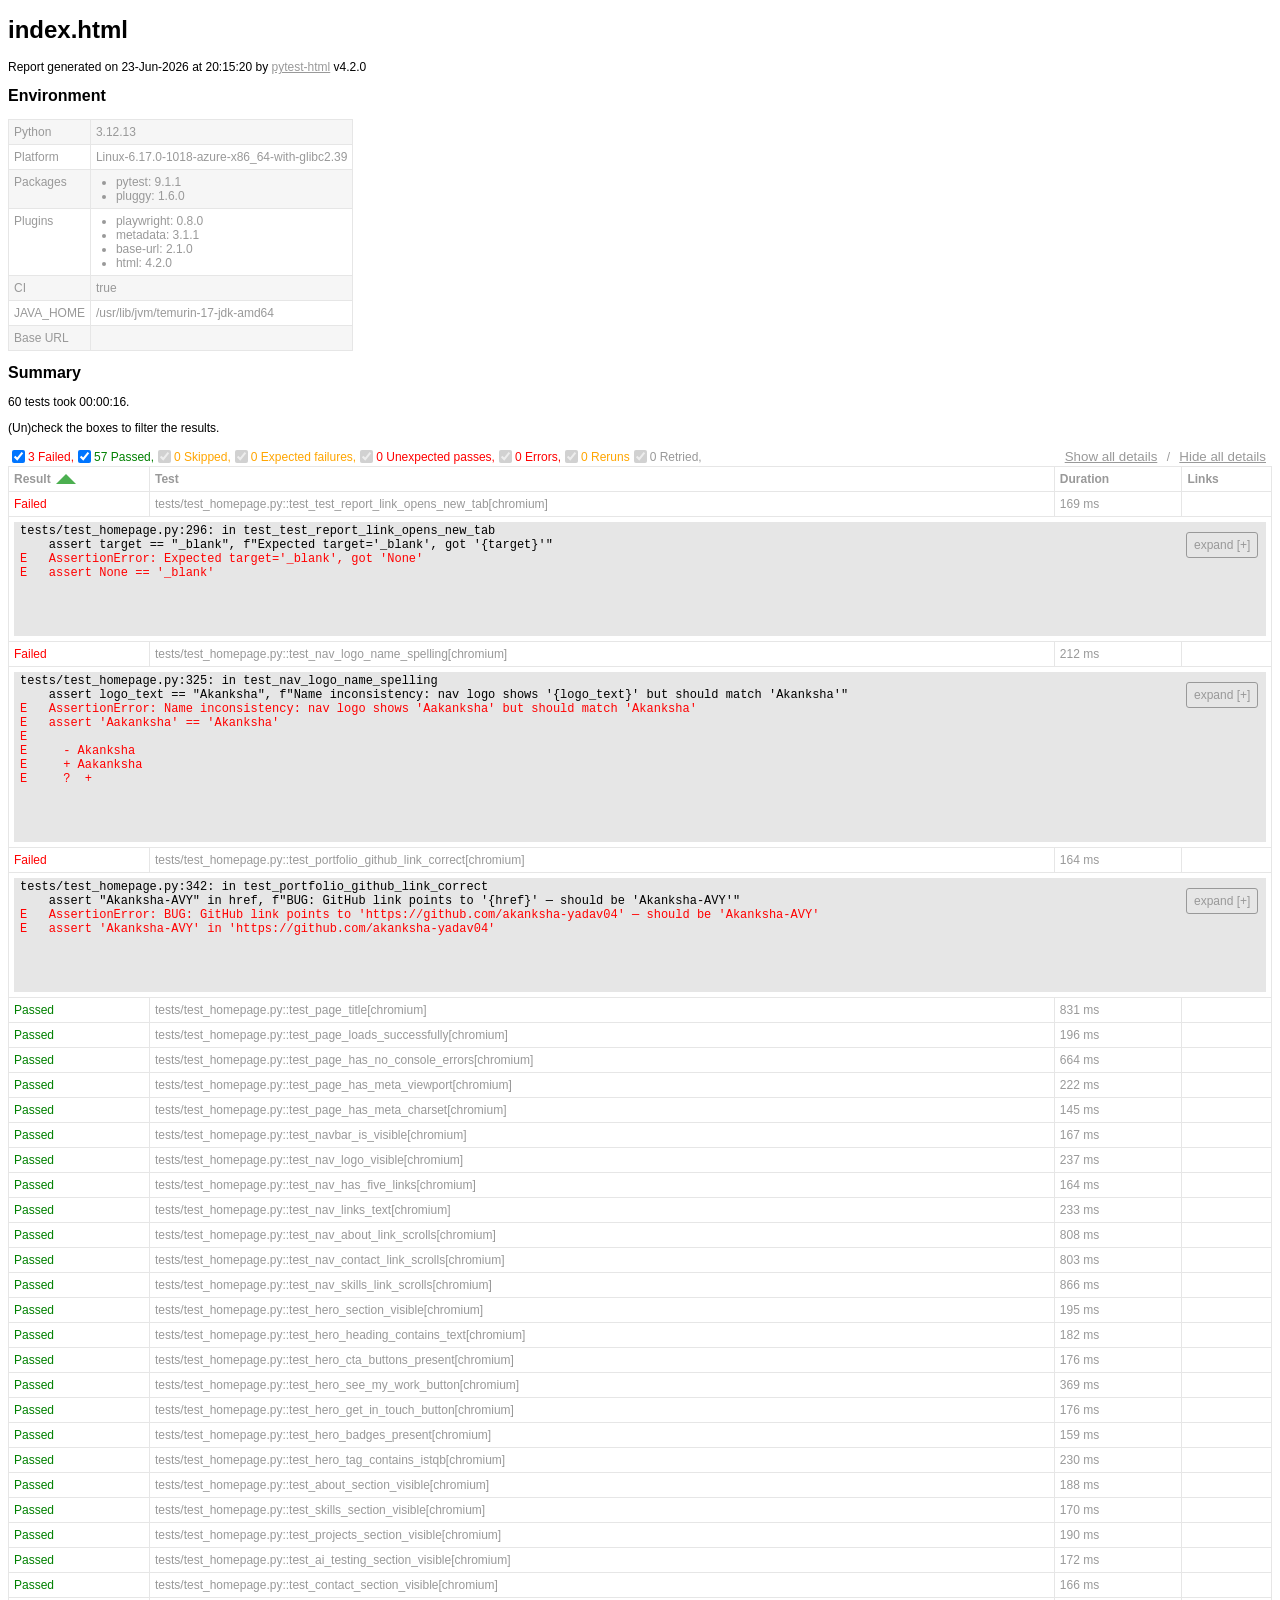
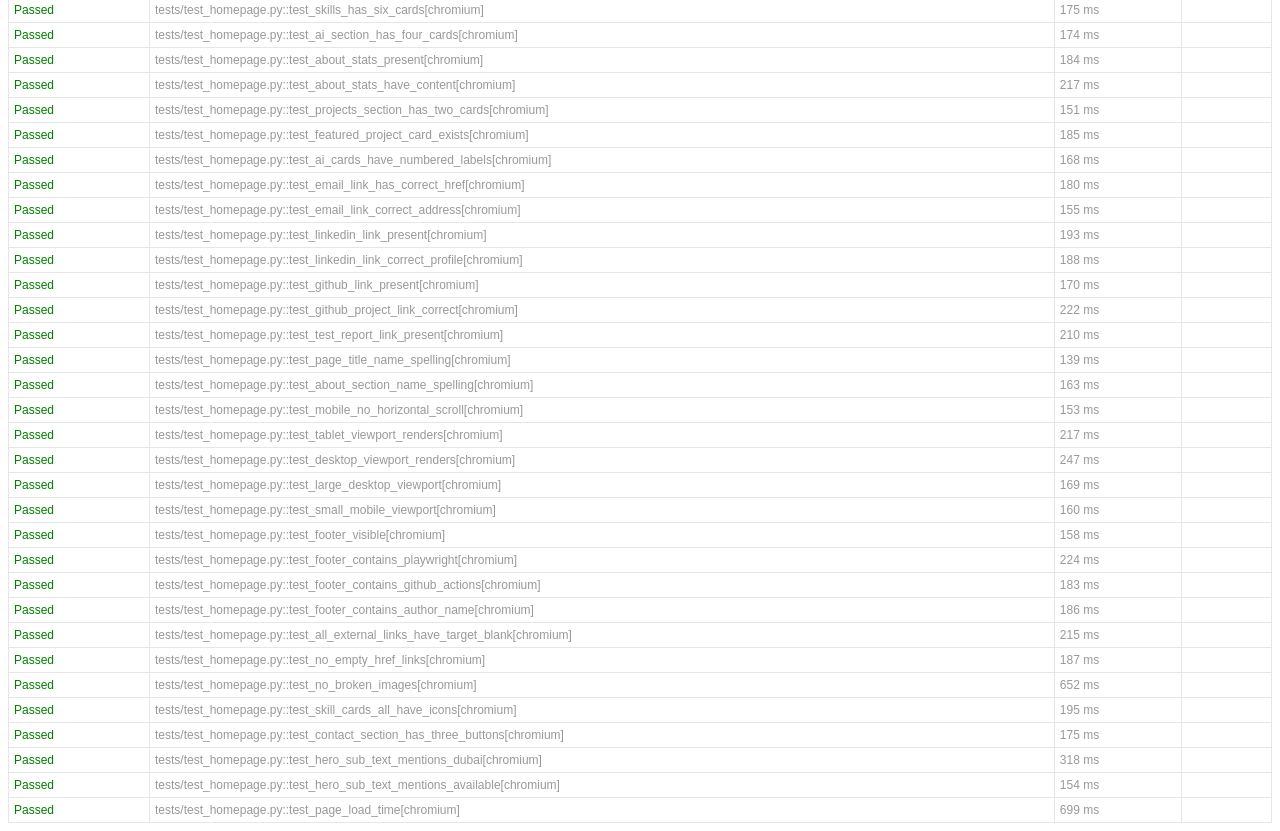
==== commit 3d427bd4: "deploy: 21c29c816ed8ded69d4a3c52fb44caddf5cd05dd" ====
--- a/test-report/index.html
+++ b/test-report/index.html
@@ -328,7 +328,7 @@
   </head>
   <body>
     <h1 id="title">index.html</h1>
-    <p>Report generated on 22-Jun-2026 at 20:15:07 by <a href="https://pypi.python.org/pypi/pytest-html">pytest-html</a>
+    <p>Report generated on 23-Jun-2026 at 20:15:20 by <a href="https://pypi.python.org/pypi/pytest-html">pytest-html</a>
         v4.2.0</p>
     <div id="environment-header">
       <h2>Environment</h2>
@@ -431,7 +431,7 @@
       </thead>
     </table>
   <footer>
-    <div id="data-container" data-jsonblob="{&#34;environment&#34;: {&#34;Python&#34;: &#34;3.12.13&#34;, &#34;Platform&#34;: &#34;Linux-6.17.0-1018-azure-x86_64-with-glibc2.39&#34;, &#34;Packages&#34;: {&#34;pytest&#34;: &#34;9.1.1&#34;, &#34;pluggy&#34;: &#34;1.6.0&#34;}, &#34;Plugins&#34;: {&#34;playwright&#34;: &#34;0.8.0&#34;, &#34;metadata&#34;: &#34;3.1.1&#34;, &#34;base-url&#34;: &#34;2.1.0&#34;, &#34;html&#34;: &#34;4.2.0&#34;}, &#34;CI&#34;: &#34;true&#34;, &#34;JAVA_HOME&#34;: &#34;/usr/lib/jvm/temurin-17-jdk-amd64&#34;, &#34;Base URL&#34;: &#34;&#34;}, &#34;tests&#34;: {&#34;tests/test_homepage.py::test_page_title[chromium]&#34;: [{&#34;extras&#34;: [], &#34;result&#34;: &#34;Passed&#34;, &#34;testId&#34;: &#34;tests/test_homepage.py::test_page_title[chromium]&#34;, &#34;duration&#34;: &#34;975 ms&#34;, &#34;resultsTableRow&#34;: [&#34;&lt;td class=\&#34;col-result\&#34;&gt;Passed&lt;/td&gt;&#34;, &#34;&lt;td class=\&#34;col-testId\&#34;&gt;tests/test_homepage.py::test_page_title[chromium]&lt;/td&gt;&#34;, &#34;&lt;td class=\&#34;col-duration\&#34;&gt;975 ms&lt;/td&gt;&#34;, &#34;&lt;td class=\&#34;col-links\&#34;&gt;&lt;/td&gt;&#34;], &#34;log&#34;: &#34;No log output captured.&#34;}], &#34;tests/test_homepage.py::test_page_loads_successfully[chromium]&#34;: [{&#34;extras&#34;: [], &#34;result&#34;: &#34;Passed&#34;, &#34;testId&#34;: &#34;tests/test_homepage.py::test_page_loads_successfully[chromium]&#34;, &#34;duration&#34;: &#34;191 ms&#34;, &#34;resultsTableRow&#34;: [&#34;&lt;td class=\&#34;col-result\&#34;&gt;Passed&lt;/td&gt;&#34;, &#34;&lt;td class=\&#34;col-testId\&#34;&gt;tests/test_homepage.py::test_page_loads_successfully[chromium]&lt;/td&gt;&#34;, &#34;&lt;td class=\&#34;col-duration\&#34;&gt;191 ms&lt;/td&gt;&#34;, &#34;&lt;td class=\&#34;col-links\&#34;&gt;&lt;/td&gt;&#34;], &#34;log&#34;: &#34;No log output captured.&#34;}], &#34;tests/test_homepage.py::test_page_has_no_console_errors[chromium]&#34;: [{&#34;extras&#34;: [], &#34;result&#34;: &#34;Passed&#34;, &#34;testId&#34;: &#34;tests/test_homepage.py::test_page_has_no_console_errors[chromium]&#34;, &#34;duration&#34;: &#34;671 ms&#34;, &#34;resultsTableRow&#34;: [&#34;&lt;td class=\&#34;col-result\&#34;&gt;Passed&lt;/td&gt;&#34;, &#34;&lt;td class=\&#34;col-testId\&#34;&gt;tests/test_homepage.py::test_page_has_no_console_errors[chromium]&lt;/td&gt;&#34;, &#34;&lt;td class=\&#34;col-duration\&#34;&gt;671 ms&lt;/td&gt;&#34;, &#34;&lt;td class=\&#34;col-links\&#34;&gt;&lt;/td&gt;&#34;], &#34;log&#34;: &#34;No log output captured.&#34;}], &#34;tests/test_homepage.py::test_page_has_meta_viewport[chromium]&#34;: [{&#34;extras&#34;: [], &#34;result&#34;: &#34;Passed&#34;, &#34;testId&#34;: &#34;tests/test_homepage.py::test_page_has_meta_viewport[chromium]&#34;, &#34;duration&#34;: &#34;194 ms&#34;, &#34;resultsTableRow&#34;: [&#34;&lt;td class=\&#34;col-result\&#34;&gt;Passed&lt;/td&gt;&#34;, &#34;&lt;td class=\&#34;col-testId\&#34;&gt;tests/test_homepage.py::test_page_has_meta_viewport[chromium]&lt;/td&gt;&#34;, &#34;&lt;td class=\&#34;col-duration\&#34;&gt;194 ms&lt;/td&gt;&#34;, &#34;&lt;td class=\&#34;col-links\&#34;&gt;&lt;/td&gt;&#34;], &#34;log&#34;: &#34;No log output captured.&#34;}], &#34;tests/test_homepage.py::test_page_has_meta_charset[chromium]&#34;: [{&#34;extras&#34;: [], &#34;result&#34;: &#34;Passed&#34;, &#34;testId&#34;: &#34;tests/test_homepage.py::test_page_has_meta_charset[chromium]&#34;, &#34;duration&#34;: &#34;201 ms&#34;, &#34;resultsTableRow&#34;: [&#34;&lt;td class=\&#34;col-result\&#34;&gt;Passed&lt;/td&gt;&#34;, &#34;&lt;td class=\&#34;col-testId\&#34;&gt;tests/test_homepage.py::test_page_has_meta_charset[chromium]&lt;/td&gt;&#34;, &#34;&lt;td class=\&#34;col-duration\&#34;&gt;201 ms&lt;/td&gt;&#34;, &#34;&lt;td class=\&#34;col-links\&#34;&gt;&lt;/td&gt;&#34;], &#34;log&#34;: &#34;No log output captured.&#34;}], &#34;tests/test_homepage.py::test_navbar_is_visible[chromium]&#34;: [{&#34;extras&#34;: [], &#34;result&#34;: &#34;Passed&#34;, &#34;testId&#34;: &#34;tests/test_homepage.py::test_navbar_is_visible[chromium]&#34;, &#34;duration&#34;: &#34;199 ms&#34;, &#34;resultsTableRow&#34;: [&#34;&lt;td class=\&#34;col-result\&#34;&gt;Passed&lt;/td&gt;&#34;, &#34;&lt;td class=\&#34;col-testId\&#34;&gt;tests/test_homepage.py::test_navbar_is_visible[chromium]&lt;/td&gt;&#34;, &#34;&lt;td class=\&#34;col-duration\&#34;&gt;199 ms&lt;/td&gt;&#34;, &#34;&lt;td class=\&#34;col-links\&#34;&gt;&lt;/td&gt;&#34;], &#34;log&#34;: &#34;No log output captured.&#34;}], &#34;tests/test_homepage.py::test_nav_logo_visible[chromium]&#34;: [{&#34;extras&#34;: [], &#34;result&#34;: &#34;Passed&#34;, &#34;testId&#34;: &#34;tests/test_homepage.py::test_nav_logo_visible[chromium]&#34;, &#34;duration&#34;: &#34;218 ms&#34;, &#34;resultsTableRow&#34;: [&#34;&lt;td class=\&#34;col-result\&#34;&gt;Passed&lt;/td&gt;&#34;, &#34;&lt;td class=\&#34;col-testId\&#34;&gt;tests/test_homepage.py::test_nav_logo_visible[chromium]&lt;/td&gt;&#34;, &#34;&lt;td class=\&#34;col-duration\&#34;&gt;218 ms&lt;/td&gt;&#34;, &#34;&lt;td class=\&#34;col-links\&#34;&gt;&lt;/td&gt;&#34;], &#34;log&#34;: &#34;No log output captured.&#34;}], &#34;tests/test_homepage.py::test_nav_has_five_links[chromium]&#34;: [{&#34;extras&#34;: [], &#34;result&#34;: &#34;Passed&#34;, &#34;testId&#34;: &#34;tests/test_homepage.py::test_nav_has_five_links[chromium]&#34;, &#34;duration&#34;: &#34;198 ms&#34;, &#34;resultsTableRow&#34;: [&#34;&lt;td class=\&#34;col-result\&#34;&gt;Passed&lt;/td&gt;&#34;, &#34;&lt;td class=\&#34;col-testId\&#34;&gt;tests/test_homepage.py::test_nav_has_five_links[chromium]&lt;/td&gt;&#34;, &#34;&lt;td class=\&#34;col-duration\&#34;&gt;198 ms&lt;/td&gt;&#34;, &#34;&lt;td class=\&#34;col-links\&#34;&gt;&lt;/td&gt;&#34;], &#34;log&#34;: &#34;No log output captured.&#34;}], &#34;tests/test_homepage.py::test_nav_links_text[chromium]&#34;: [{&#34;extras&#34;: [], &#34;result&#34;: &#34;Passed&#34;, &#34;testId&#34;: &#34;tests/test_homepage.py::test_nav_links_text[chromium]&#34;, &#34;duration&#34;: &#34;206 ms&#34;, &#34;resultsTableRow&#34;: [&#34;&lt;td class=\&#34;col-result\&#34;&gt;Passed&lt;/td&gt;&#34;, &#34;&lt;td class=\&#34;col-testId\&#34;&gt;tests/test_homepage.py::test_nav_links_text[chromium]&lt;/td&gt;&#34;, &#34;&lt;td class=\&#34;col-duration\&#34;&gt;206 ms&lt;/td&gt;&#34;, &#34;&lt;td class=\&#34;col-links\&#34;&gt;&lt;/td&gt;&#34;], &#34;log&#34;: &#34;No log output captured.&#34;}], &#34;tests/test_homepage.py::test_nav_about_link_scrolls[chromium]&#34;: [{&#34;extras&#34;: [], &#34;result&#34;: &#34;Passed&#34;, &#34;testId&#34;: &#34;tests/test_homepage.py::test_nav_about_link_scrolls[chromium]&#34;, &#34;duration&#34;: &#34;842 ms&#34;, &#34;resultsTableRow&#34;: [&#34;&lt;td class=\&#34;col-result\&#34;&gt;Passed&lt;/td&gt;&#34;, &#34;&lt;td class=\&#34;col-testId\&#34;&gt;tests/test_homepage.py::test_nav_about_link_scrolls[chromium]&lt;/td&gt;&#34;, &#34;&lt;td class=\&#34;col-duration\&#34;&gt;842 ms&lt;/td&gt;&#34;, &#34;&lt;td class=\&#34;col-links\&#34;&gt;&lt;/td&gt;&#34;], &#34;log&#34;: &#34;No log output captured.&#34;}], &#34;tests/test_homepage.py::test_nav_contact_link_scrolls[chromium]&#34;: [{&#34;extras&#34;: [], &#34;result&#34;: &#34;Passed&#34;, &#34;testId&#34;: &#34;tests/test_homepage.py::test_nav_contact_link_scrolls[chromium]&#34;, &#34;duration&#34;: &#34;853 ms&#34;, &#34;resultsTableRow&#34;: [&#34;&lt;td class=\&#34;col-result\&#34;&gt;Passed&lt;/td&gt;&#34;, &#34;&lt;td class=\&#34;col-testId\&#34;&gt;tests/test_homepage.py::test_nav_contact_link_scrolls[chromium]&lt;/td&gt;&#34;, &#34;&lt;td class=\&#34;col-duration\&#34;&gt;853 ms&lt;/td&gt;&#34;, &#34;&lt;td class=\&#34;col-links\&#34;&gt;&lt;/td&gt;&#34;], &#34;log&#34;: &#34;No log output captured.&#34;}], &#34;tests/test_homepage.py::test_nav_skills_link_scrolls[chromium]&#34;: [{&#34;extras&#34;: [], &#34;result&#34;: &#34;Passed&#34;, &#34;testId&#34;: &#34;tests/test_homepage.py::test_nav_skills_link_scrolls[chromium]&#34;, &#34;duration&#34;: &#34;849 ms&#34;, &#34;resultsTableRow&#34;: [&#34;&lt;td class=\&#34;col-result\&#34;&gt;Passed&lt;/td&gt;&#34;, &#34;&lt;td class=\&#34;col-testId\&#34;&gt;tests/test_homepage.py::test_nav_skills_link_scrolls[chromium]&lt;/td&gt;&#34;, &#34;&lt;td class=\&#34;col-duration\&#34;&gt;849 ms&lt;/td&gt;&#34;, &#34;&lt;td class=\&#34;col-links\&#34;&gt;&lt;/td&gt;&#34;], &#34;log&#34;: &#34;No log output captured.&#34;}], &#34;tests/test_homepage.py::test_hero_section_visible[chromium]&#34;: [{&#34;extras&#34;: [], &#34;result&#34;: &#34;Passed&#34;, &#34;testId&#34;: &#34;tests/test_homepage.py::test_hero_section_visible[chromium]&#34;, &#34;duration&#34;: &#34;212 ms&#34;, &#34;resultsTableRow&#34;: [&#34;&lt;td class=\&#34;col-result\&#34;&gt;Passed&lt;/td&gt;&#34;, &#34;&lt;td class=\&#34;col-testId\&#34;&gt;tests/test_homepage.py::test_hero_section_visible[chromium]&lt;/td&gt;&#34;, &#34;&lt;td class=\&#34;col-duration\&#34;&gt;212 ms&lt;/td&gt;&#34;, &#34;&lt;td class=\&#34;col-links\&#34;&gt;&lt;/td&gt;&#34;], &#34;log&#34;: &#34;No log output captured.&#34;}], &#34;tests/test_homepage.py::test_hero_heading_contains_text[chromium]&#34;: [{&#34;extras&#34;: [], &#34;result&#34;: &#34;Passed&#34;, &#34;testId&#34;: &#34;tests/test_homepage.py::test_hero_heading_contains_text[chromium]&#34;, &#34;duration&#34;: &#34;205 ms&#34;, &#34;resultsTableRow&#34;: [&#34;&lt;td class=\&#34;col-result\&#34;&gt;Passed&lt;/td&gt;&#34;, &#34;&lt;td class=\&#34;col-testId\&#34;&gt;tests/test_homepage.py::test_hero_heading_contains_text[chromium]&lt;/td&gt;&#34;, &#34;&lt;td class=\&#34;col-duration\&#34;&gt;205 ms&lt;/td&gt;&#34;, &#34;&lt;td class=\&#34;col-links\&#34;&gt;&lt;/td&gt;&#34;], &#34;log&#34;: &#34;No log output captured.&#34;}], &#34;tests/test_homepage.py::test_hero_cta_buttons_present[chromium]&#34;: [{&#34;extras&#34;: [], &#34;result&#34;: &#34;Passed&#34;, &#34;testId&#34;: &#34;tests/test_homepage.py::test_hero_cta_buttons_present[chromium]&#34;, &#34;duration&#34;: &#34;209 ms&#34;, &#34;resultsTableRow&#34;: [&#34;&lt;td class=\&#34;col-result\&#34;&gt;Passed&lt;/td&gt;&#34;, &#34;&lt;td class=\&#34;col-testId\&#34;&gt;tests/test_homepage.py::test_hero_cta_buttons_present[chromium]&lt;/td&gt;&#34;, &#34;&lt;td class=\&#34;col-duration\&#34;&gt;209 ms&lt;/td&gt;&#34;, &#34;&lt;td class=\&#34;col-links\&#34;&gt;&lt;/td&gt;&#34;], &#34;log&#34;: &#34;No log output captured.&#34;}], &#34;tests/test_homepage.py::test_hero_see_my_work_button[chromium]&#34;: [{&#34;extras&#34;: [], &#34;result&#34;: &#34;Passed&#34;, &#34;testId&#34;: &#34;tests/test_homepage.py::test_hero_see_my_work_button[chromium]&#34;, &#34;duration&#34;: &#34;205 ms&#34;, &#34;resultsTableRow&#34;: [&#34;&lt;td class=\&#34;col-result\&#34;&gt;Passed&lt;/td&gt;&#34;, &#34;&lt;td class=\&#34;col-testId\&#34;&gt;tests/test_homepage.py::test_hero_see_my_work_button[chromium]&lt;/td&gt;&#34;, &#34;&lt;td class=\&#34;col-duration\&#34;&gt;205 ms&lt;/td&gt;&#34;, &#34;&lt;td class=\&#34;col-links\&#34;&gt;&lt;/td&gt;&#34;], &#34;log&#34;: &#34;No log output captured.&#34;}], &#34;tests/test_homepage.py::test_hero_get_in_touch_button[chromium]&#34;: [{&#34;extras&#34;: [], &#34;result&#34;: &#34;Passed&#34;, &#34;testId&#34;: &#34;tests/test_homepage.py::test_hero_get_in_touch_button[chromium]&#34;, &#34;duration&#34;: &#34;203 ms&#34;, &#34;resultsTableRow&#34;: [&#34;&lt;td class=\&#34;col-result\&#34;&gt;Passed&lt;/td&gt;&#34;, &#34;&lt;td class=\&#34;col-testId\&#34;&gt;tests/test_homepage.py::test_hero_get_in_touch_button[chromium]&lt;/td&gt;&#34;, &#34;&lt;td class=\&#34;col-duration\&#34;&gt;203 ms&lt;/td&gt;&#34;, &#34;&lt;td class=\&#34;col-links\&#34;&gt;&lt;/td&gt;&#34;], &#34;log&#34;: &#34;No log output captured.&#34;}], &#34;tests/test_homepage.py::test_hero_badges_present[chromium]&#34;: [{&#34;extras&#34;: [], &#34;result&#34;: &#34;Passed&#34;, &#34;testId&#34;: &#34;tests/test_homepage.py::test_hero_badges_present[chromium]&#34;, &#34;duration&#34;: &#34;205 ms&#34;, &#34;resultsTableRow&#34;: [&#34;&lt;td class=\&#34;col-result\&#34;&gt;Passed&lt;/td&gt;&#34;, &#34;&lt;td class=\&#34;col-testId\&#34;&gt;tests/test_homepage.py::test_hero_badges_present[chromium]&lt;/td&gt;&#34;, &#34;&lt;td class=\&#34;col-duration\&#34;&gt;205 ms&lt;/td&gt;&#34;, &#34;&lt;td class=\&#34;col-links\&#34;&gt;&lt;/td&gt;&#34;], &#34;log&#34;: &#34;No log output captured.&#34;}], &#34;tests/test_homepage.py::test_hero_tag_contains_istqb[chromium]&#34;: [{&#34;extras&#34;: [], &#34;result&#34;: &#34;Passed&#34;, &#34;testId&#34;: &#34;tests/test_homepage.py::test_hero_tag_contains_istqb[chromium]&#34;, &#34;duration&#34;: &#34;198 ms&#34;, &#34;resultsTableRow&#34;: [&#34;&lt;td class=\&#34;col-result\&#34;&gt;Passed&lt;/td&gt;&#34;, &#34;&lt;td class=\&#34;col-testId\&#34;&gt;tests/test_homepage.py::test_hero_tag_contains_istqb[chromium]&lt;/td&gt;&#34;, &#34;&lt;td class=\&#34;col-duration\&#34;&gt;198 ms&lt;/td&gt;&#34;, &#34;&lt;td class=\&#34;col-links\&#34;&gt;&lt;/td&gt;&#34;], &#34;log&#34;: &#34;No log output captured.&#34;}], &#34;tests/test_homepage.py::test_about_section_visible[chromium]&#34;: [{&#34;extras&#34;: [], &#34;result&#34;: &#34;Passed&#34;, &#34;testId&#34;: &#34;tests/test_homepage.py::test_about_section_visible[chromium]&#34;, &#34;duration&#34;: &#34;224 ms&#34;, &#34;resultsTableRow&#34;: [&#34;&lt;td class=\&#34;col-result\&#34;&gt;Passed&lt;/td&gt;&#34;, &#34;&lt;td class=\&#34;col-testId\&#34;&gt;tests/test_homepage.py::test_about_section_visible[chromium]&lt;/td&gt;&#34;, &#34;&lt;td class=\&#34;col-duration\&#34;&gt;224 ms&lt;/td&gt;&#34;, &#34;&lt;td class=\&#34;col-links\&#34;&gt;&lt;/td&gt;&#34;], &#34;log&#34;: &#34;No log output captured.&#34;}], &#34;tests/test_homepage.py::test_skills_section_visible[chromium]&#34;: [{&#34;extras&#34;: [], &#34;result&#34;: &#34;Passed&#34;, &#34;testId&#34;: &#34;tests/test_homepage.py::test_skills_section_visible[chromium]&#34;, &#34;duration&#34;: &#34;206 ms&#34;, &#34;resultsTableRow&#34;: [&#34;&lt;td class=\&#34;col-result\&#34;&gt;Passed&lt;/td&gt;&#34;, &#34;&lt;td class=\&#34;col-testId\&#34;&gt;tests/test_homepage.py::test_skills_section_visible[chromium]&lt;/td&gt;&#34;, &#34;&lt;td class=\&#34;col-duration\&#34;&gt;206 ms&lt;/td&gt;&#34;, &#34;&lt;td class=\&#34;col-links\&#34;&gt;&lt;/td&gt;&#34;], &#34;log&#34;: &#34;No log output captured.&#34;}], &#34;tests/test_homepage.py::test_projects_section_visible[chromium]&#34;: [{&#34;extras&#34;: [], &#34;result&#34;: &#34;Passed&#34;, &#34;testId&#34;: &#34;tests/test_homepage.py::test_projects_section_visible[chromium]&#34;, &#34;duration&#34;: &#34;200 ms&#34;, &#34;resultsTableRow&#34;: [&#34;&lt;td class=\&#34;col-result\&#34;&gt;Passed&lt;/td&gt;&#34;, &#34;&lt;td class=\&#34;col-testId\&#34;&gt;tests/test_homepage.py::test_projects_section_visible[chromium]&lt;/td&gt;&#34;, &#34;&lt;td class=\&#34;col-duration\&#34;&gt;200 ms&lt;/td&gt;&#34;, &#34;&lt;td class=\&#34;col-links\&#34;&gt;&lt;/td&gt;&#34;], &#34;log&#34;: &#34;No log output captured.&#34;}], &#34;tests/test_homepage.py::test_ai_testing_section_visible[chromium]&#34;: [{&#34;extras&#34;: [], &#34;result&#34;: &#34;Passed&#34;, &#34;testId&#34;: &#34;tests/test_homepage.py::test_ai_testing_section_visible[chromium]&#34;, &#34;duration&#34;: &#34;198 ms&#34;, &#34;resultsTableRow&#34;: [&#34;&lt;td class=\&#34;col-result\&#34;&gt;Passed&lt;/td&gt;&#34;, &#34;&lt;td class=\&#34;col-testId\&#34;&gt;tests/test_homepage.py::test_ai_testing_section_visible[chromium]&lt;/td&gt;&#34;, &#34;&lt;td class=\&#34;col-duration\&#34;&gt;198 ms&lt;/td&gt;&#34;, &#34;&lt;td class=\&#34;col-links\&#34;&gt;&lt;/td&gt;&#34;], &#34;log&#34;: &#34;No log output captured.&#34;}], &#34;tests/test_homepage.py::test_contact_section_visible[chromium]&#34;: [{&#34;extras&#34;: [], &#34;result&#34;: &#34;Passed&#34;, &#34;testId&#34;: &#34;tests/test_homepage.py::test_contact_section_visible[chromium]&#34;, &#34;duration&#34;: &#34;208 ms&#34;, &#34;resultsTableRow&#34;: [&#34;&lt;td class=\&#34;col-result\&#34;&gt;Passed&lt;/td&gt;&#34;, &#34;&lt;td class=\&#34;col-testId\&#34;&gt;tests/test_homepage.py::test_contact_section_visible[chromium]&lt;/td&gt;&#34;, &#34;&lt;td class=\&#34;col-duration\&#34;&gt;208 ms&lt;/td&gt;&#34;, &#34;&lt;td class=\&#34;col-links\&#34;&gt;&lt;/td&gt;&#34;], &#34;log&#34;: &#34;No log output captured.&#34;}], &#34;tests/test_homepage.py::test_skills_has_six_cards[chromium]&#34;: [{&#34;extras&#34;: [], &#34;result&#34;: &#34;Passed&#34;, &#34;testId&#34;: &#34;tests/test_homepage.py::test_skills_has_six_cards[chromium]&#34;, &#34;duration&#34;: &#34;192 ms&#34;, &#34;resultsTableRow&#34;: [&#34;&lt;td class=\&#34;col-result\&#34;&gt;Passed&lt;/td&gt;&#34;, &#34;&lt;td class=\&#34;col-testId\&#34;&gt;tests/test_homepage.py::test_skills_has_six_cards[chromium]&lt;/td&gt;&#34;, &#34;&lt;td class=\&#34;col-duration\&#34;&gt;192 ms&lt;/td&gt;&#34;, &#34;&lt;td class=\&#34;col-links\&#34;&gt;&lt;/td&gt;&#34;], &#34;log&#34;: &#34;No log output captured.&#34;}], &#34;tests/test_homepage.py::test_ai_section_has_four_cards[chromium]&#34;: [{&#34;extras&#34;: [], &#34;result&#34;: &#34;Passed&#34;, &#34;testId&#34;: &#34;tests/test_homepage.py::test_ai_section_has_four_cards[chromium]&#34;, &#34;duration&#34;: &#34;202 ms&#34;, &#34;resultsTableRow&#34;: [&#34;&lt;td class=\&#34;col-result\&#34;&gt;Passed&lt;/td&gt;&#34;, &#34;&lt;td class=\&#34;col-testId\&#34;&gt;tests/test_homepage.py::test_ai_section_has_four_cards[chromium]&lt;/td&gt;&#34;, &#34;&lt;td class=\&#34;col-duration\&#34;&gt;202 ms&lt;/td&gt;&#34;, &#34;&lt;td class=\&#34;col-links\&#34;&gt;&lt;/td&gt;&#34;], &#34;log&#34;: &#34;No log output captured.&#34;}], &#34;tests/test_homepage.py::test_about_stats_present[chromium]&#34;: [{&#34;extras&#34;: [], &#34;result&#34;: &#34;Passed&#34;, &#34;testId&#34;: &#34;tests/test_homepage.py::test_about_stats_present[chromium]&#34;, &#34;duration&#34;: &#34;187 ms&#34;, &#34;resultsTableRow&#34;: [&#34;&lt;td class=\&#34;col-result\&#34;&gt;Passed&lt;/td&gt;&#34;, &#34;&lt;td class=\&#34;col-testId\&#34;&gt;tests/test_homepage.py::test_about_stats_present[chromium]&lt;/td&gt;&#34;, &#34;&lt;td class=\&#34;col-duration\&#34;&gt;187 ms&lt;/td&gt;&#34;, &#34;&lt;td class=\&#34;col-links\&#34;&gt;&lt;/td&gt;&#34;], &#34;log&#34;: &#34;No log output captured.&#34;}], &#34;tests/test_homepage.py::test_about_stats_have_content[chromium]&#34;: [{&#34;extras&#34;: [], &#34;result&#34;: &#34;Passed&#34;, &#34;testId&#34;: &#34;tests/test_homepage.py::test_about_stats_have_content[chromium]&#34;, &#34;duration&#34;: &#34;204 ms&#34;, &#34;resultsTableRow&#34;: [&#34;&lt;td class=\&#34;col-result\&#34;&gt;Passed&lt;/td&gt;&#34;, &#34;&lt;td class=\&#34;col-testId\&#34;&gt;tests/test_homepage.py::test_about_stats_have_content[chromium]&lt;/td&gt;&#34;, &#34;&lt;td class=\&#34;col-duration\&#34;&gt;204 ms&lt;/td&gt;&#34;, &#34;&lt;td class=\&#34;col-links\&#34;&gt;&lt;/td&gt;&#34;], &#34;log&#34;: &#34;No log output captured.&#34;}], &#34;tests/test_homepage.py::test_projects_section_has_two_cards[chromium]&#34;: [{&#34;extras&#34;: [], &#34;result&#34;: &#34;Passed&#34;, &#34;testId&#34;: &#34;tests/test_homepage.py::test_projects_section_has_two_cards[chromium]&#34;, &#34;duration&#34;: &#34;200 ms&#34;, &#34;resultsTableRow&#34;: [&#34;&lt;td class=\&#34;col-result\&#34;&gt;Passed&lt;/td&gt;&#34;, &#34;&lt;td class=\&#34;col-testId\&#34;&gt;tests/test_homepage.py::test_projects_section_has_two_cards[chromium]&lt;/td&gt;&#34;, &#34;&lt;td class=\&#34;col-duration\&#34;&gt;200 ms&lt;/td&gt;&#34;, &#34;&lt;td class=\&#34;col-links\&#34;&gt;&lt;/td&gt;&#34;], &#34;log&#34;: &#34;No log output captured.&#34;}], &#34;tests/test_homepage.py::test_featured_project_card_exists[chromium]&#34;: [{&#34;extras&#34;: [], &#34;result&#34;: &#34;Passed&#34;, &#34;testId&#34;: &#34;tests/test_homepage.py::test_featured_project_card_exists[chromium]&#34;, &#34;duration&#34;: &#34;192 ms&#34;, &#34;resultsTableRow&#34;: [&#34;&lt;td class=\&#34;col-result\&#34;&gt;Passed&lt;/td&gt;&#34;, &#34;&lt;td class=\&#34;col-testId\&#34;&gt;tests/test_homepage.py::test_featured_project_card_exists[chromium]&lt;/td&gt;&#34;, &#34;&lt;td class=\&#34;col-duration\&#34;&gt;192 ms&lt;/td&gt;&#34;, &#34;&lt;td class=\&#34;col-links\&#34;&gt;&lt;/td&gt;&#34;], &#34;log&#34;: &#34;No log output captured.&#34;}], &#34;tests/test_homepage.py::test_ai_cards_have_numbered_labels[chromium]&#34;: [{&#34;extras&#34;: [], &#34;result&#34;: &#34;Passed&#34;, &#34;testId&#34;: &#34;tests/test_homepage.py::test_ai_cards_have_numbered_labels[chromium]&#34;, &#34;duration&#34;: &#34;205 ms&#34;, &#34;resultsTableRow&#34;: [&#34;&lt;td class=\&#34;col-result\&#34;&gt;Passed&lt;/td&gt;&#34;, &#34;&lt;td class=\&#34;col-testId\&#34;&gt;tests/test_homepage.py::test_ai_cards_have_numbered_labels[chromium]&lt;/td&gt;&#34;, &#34;&lt;td class=\&#34;col-duration\&#34;&gt;205 ms&lt;/td&gt;&#34;, &#34;&lt;td class=\&#34;col-links\&#34;&gt;&lt;/td&gt;&#34;], &#34;log&#34;: &#34;No log output captured.&#34;}], &#34;tests/test_homepage.py::test_email_link_has_correct_href[chromium]&#34;: [{&#34;extras&#34;: [], &#34;result&#34;: &#34;Passed&#34;, &#34;testId&#34;: &#34;tests/test_homepage.py::test_email_link_has_correct_href[chromium]&#34;, &#34;duration&#34;: &#34;193 ms&#34;, &#34;resultsTableRow&#34;: [&#34;&lt;td class=\&#34;col-result\&#34;&gt;Passed&lt;/td&gt;&#34;, &#34;&lt;td class=\&#34;col-testId\&#34;&gt;tests/test_homepage.py::test_email_link_has_correct_href[chromium]&lt;/td&gt;&#34;, &#34;&lt;td class=\&#34;col-duration\&#34;&gt;193 ms&lt;/td&gt;&#34;, &#34;&lt;td class=\&#34;col-links\&#34;&gt;&lt;/td&gt;&#34;], &#34;log&#34;: &#34;No log output captured.&#34;}], &#34;tests/test_homepage.py::test_email_link_correct_address[chromium]&#34;: [{&#34;extras&#34;: [], &#34;result&#34;: &#34;Passed&#34;, &#34;testId&#34;: &#34;tests/test_homepage.py::test_email_link_correct_address[chromium]&#34;, &#34;duration&#34;: &#34;196 ms&#34;, &#34;resultsTableRow&#34;: [&#34;&lt;td class=\&#34;col-result\&#34;&gt;Passed&lt;/td&gt;&#34;, &#34;&lt;td class=\&#34;col-testId\&#34;&gt;tests/test_homepage.py::test_email_link_correct_address[chromium]&lt;/td&gt;&#34;, &#34;&lt;td class=\&#34;col-duration\&#34;&gt;196 ms&lt;/td&gt;&#34;, &#34;&lt;td class=\&#34;col-links\&#34;&gt;&lt;/td&gt;&#34;], &#34;log&#34;: &#34;No log output captured.&#34;}], &#34;tests/test_homepage.py::test_linkedin_link_present[chromium]&#34;: [{&#34;extras&#34;: [], &#34;result&#34;: &#34;Passed&#34;, &#34;testId&#34;: &#34;tests/test_homepage.py::test_linkedin_link_present[chromium]&#34;, &#34;duration&#34;: &#34;201 ms&#34;, &#34;resultsTableRow&#34;: [&#34;&lt;td class=\&#34;col-result\&#34;&gt;Passed&lt;/td&gt;&#34;, &#34;&lt;td class=\&#34;col-testId\&#34;&gt;tests/test_homepage.py::test_linkedin_link_present[chromium]&lt;/td&gt;&#34;, &#34;&lt;td class=\&#34;col-duration\&#34;&gt;201 ms&lt;/td&gt;&#34;, &#34;&lt;td class=\&#34;col-links\&#34;&gt;&lt;/td&gt;&#34;], &#34;log&#34;: &#34;No log output captured.&#34;}], &#34;tests/test_homepage.py::test_linkedin_link_correct_profile[chromium]&#34;: [{&#34;extras&#34;: [], &#34;result&#34;: &#34;Passed&#34;, &#34;testId&#34;: &#34;tests/test_homepage.py::test_linkedin_link_correct_profile[chromium]&#34;, &#34;duration&#34;: &#34;197 ms&#34;, &#34;resultsTableRow&#34;: [&#34;&lt;td class=\&#34;col-result\&#34;&gt;Passed&lt;/td&gt;&#34;, &#34;&lt;td class=\&#34;col-testId\&#34;&gt;tests/test_homepage.py::test_linkedin_link_correct_profile[chromium]&lt;/td&gt;&#34;, &#34;&lt;td class=\&#34;col-duration\&#34;&gt;197 ms&lt;/td&gt;&#34;, &#34;&lt;td class=\&#34;col-links\&#34;&gt;&lt;/td&gt;&#34;], &#34;log&#34;: &#34;No log output captured.&#34;}], &#34;tests/test_homepage.py::test_github_link_present[chromium]&#34;: [{&#34;extras&#34;: [], &#34;result&#34;: &#34;Passed&#34;, &#34;testId&#34;: &#34;tests/test_homepage.py::test_github_link_present[chromium]&#34;, &#34;duration&#34;: &#34;191 ms&#34;, &#34;resultsTableRow&#34;: [&#34;&lt;td class=\&#34;col-result\&#34;&gt;Passed&lt;/td&gt;&#34;, &#34;&lt;td class=\&#34;col-testId\&#34;&gt;tests/test_homepage.py::test_github_link_present[chromium]&lt;/td&gt;&#34;, &#34;&lt;td class=\&#34;col-duration\&#34;&gt;191 ms&lt;/td&gt;&#34;, &#34;&lt;td class=\&#34;col-links\&#34;&gt;&lt;/td&gt;&#34;], &#34;log&#34;: &#34;No log output captured.&#34;}], &#34;tests/test_homepage.py::test_github_project_link_correct[chromium]&#34;: [{&#34;extras&#34;: [], &#34;result&#34;: &#34;Passed&#34;, &#34;testId&#34;: &#34;tests/test_homepage.py::test_github_project_link_correct[chromium]&#34;, &#34;duration&#34;: &#34;197 ms&#34;, &#34;resultsTableRow&#34;: [&#34;&lt;td class=\&#34;col-result\&#34;&gt;Passed&lt;/td&gt;&#34;, &#34;&lt;td class=\&#34;col-testId\&#34;&gt;tests/test_homepage.py::test_github_project_link_correct[chromium]&lt;/td&gt;&#34;, &#34;&lt;td class=\&#34;col-duration\&#34;&gt;197 ms&lt;/td&gt;&#34;, &#34;&lt;td class=\&#34;col-links\&#34;&gt;&lt;/td&gt;&#34;], &#34;log&#34;: &#34;No log output captured.&#34;}], &#34;tests/test_homepage.py::test_test_report_link_present[chromium]&#34;: [{&#34;extras&#34;: [], &#34;result&#34;: &#34;Passed&#34;, &#34;testId&#34;: &#34;tests/test_homepage.py::test_test_report_link_present[chromium]&#34;, &#34;duration&#34;: &#34;211 ms&#34;, &#34;resultsTableRow&#34;: [&#34;&lt;td class=\&#34;col-result\&#34;&gt;Passed&lt;/td&gt;&#34;, &#34;&lt;td class=\&#34;col-testId\&#34;&gt;tests/test_homepage.py::test_test_report_link_present[chromium]&lt;/td&gt;&#34;, &#34;&lt;td class=\&#34;col-duration\&#34;&gt;211 ms&lt;/td&gt;&#34;, &#34;&lt;td class=\&#34;col-links\&#34;&gt;&lt;/td&gt;&#34;], &#34;log&#34;: &#34;No log output captured.&#34;}], &#34;tests/test_homepage.py::test_test_report_link_opens_new_tab[chromium]&#34;: [{&#34;extras&#34;: [], &#34;result&#34;: &#34;Failed&#34;, &#34;testId&#34;: &#34;tests/test_homepage.py::test_test_report_link_opens_new_tab[chromium]&#34;, &#34;duration&#34;: &#34;197 ms&#34;, &#34;resultsTableRow&#34;: [&#34;&lt;td class=\&#34;col-result\&#34;&gt;Failed&lt;/td&gt;&#34;, &#34;&lt;td class=\&#34;col-testId\&#34;&gt;tests/test_homepage.py::test_test_report_link_opens_new_tab[chromium]&lt;/td&gt;&#34;, &#34;&lt;td class=\&#34;col-duration\&#34;&gt;197 ms&lt;/td&gt;&#34;, &#34;&lt;td class=\&#34;col-links\&#34;&gt;&lt;/td&gt;&#34;], &#34;log&#34;: &#34;tests/test_homepage.py:296: in test_test_report_link_opens_new_tab\n    assert target == &amp;quot;_blank&amp;quot;, f&amp;quot;Expected target=&amp;#x27;_blank&amp;#x27;, got &amp;#x27;{target}&amp;#x27;&amp;quot;\nE   AssertionError: Expected target=&amp;#x27;_blank&amp;#x27;, got &amp;#x27;None&amp;#x27;\nE   assert None == &amp;#x27;_blank&amp;#x27;\n&#34;}], &#34;tests/test_homepage.py::test_page_title_name_spelling[chromium]&#34;: [{&#34;extras&#34;: [], &#34;result&#34;: &#34;Passed&#34;, &#34;testId&#34;: &#34;tests/test_homepage.py::test_page_title_name_spelling[chromium]&#34;, &#34;duration&#34;: &#34;180 ms&#34;, &#34;resultsTableRow&#34;: [&#34;&lt;td class=\&#34;col-result\&#34;&gt;Passed&lt;/td&gt;&#34;, &#34;&lt;td class=\&#34;col-testId\&#34;&gt;tests/test_homepage.py::test_page_title_name_spelling[chromium]&lt;/td&gt;&#34;, &#34;&lt;td class=\&#34;col-duration\&#34;&gt;180 ms&lt;/td&gt;&#34;, &#34;&lt;td class=\&#34;col-links\&#34;&gt;&lt;/td&gt;&#34;], &#34;log&#34;: &#34;No log output captured.&#34;}], &#34;tests/test_homepage.py::test_about_section_name_spelling[chromium]&#34;: [{&#34;extras&#34;: [], &#34;result&#34;: &#34;Passed&#34;, &#34;testId&#34;: &#34;tests/test_homepage.py::test_about_section_name_spelling[chromium]&#34;, &#34;duration&#34;: &#34;191 ms&#34;, &#34;resultsTableRow&#34;: [&#34;&lt;td class=\&#34;col-result\&#34;&gt;Passed&lt;/td&gt;&#34;, &#34;&lt;td class=\&#34;col-testId\&#34;&gt;tests/test_homepage.py::test_about_section_name_spelling[chromium]&lt;/td&gt;&#34;, &#34;&lt;td class=\&#34;col-duration\&#34;&gt;191 ms&lt;/td&gt;&#34;, &#34;&lt;td class=\&#34;col-links\&#34;&gt;&lt;/td&gt;&#34;], &#34;log&#34;: &#34;No log output captured.&#34;}], &#34;tests/test_homepage.py::test_nav_logo_name_spelling[chromium]&#34;: [{&#34;extras&#34;: [], &#34;result&#34;: &#34;Failed&#34;, &#34;testId&#34;: &#34;tests/test_homepage.py::test_nav_logo_name_spelling[chromium]&#34;, &#34;duration&#34;: &#34;196 ms&#34;, &#34;resultsTableRow&#34;: [&#34;&lt;td class=\&#34;col-result\&#34;&gt;Failed&lt;/td&gt;&#34;, &#34;&lt;td class=\&#34;col-testId\&#34;&gt;tests/test_homepage.py::test_nav_logo_name_spelling[chromium]&lt;/td&gt;&#34;, &#34;&lt;td class=\&#34;col-duration\&#34;&gt;196 ms&lt;/td&gt;&#34;, &#34;&lt;td class=\&#34;col-links\&#34;&gt;&lt;/td&gt;&#34;], &#34;log&#34;: &#34;tests/test_homepage.py:325: in test_nav_logo_name_spelling\n    assert logo_text == &amp;quot;Akanksha&amp;quot;, f&amp;quot;Name inconsistency: nav logo shows &amp;#x27;{logo_text}&amp;#x27; but should match &amp;#x27;Akanksha&amp;#x27;&amp;quot;\nE   AssertionError: Name inconsistency: nav logo shows &amp;#x27;Aakanksha&amp;#x27; but should match &amp;#x27;Akanksha&amp;#x27;\nE   assert &amp;#x27;Aakanksha&amp;#x27; == &amp;#x27;Akanksha&amp;#x27;\nE     \nE     - Akanksha\nE     + Aakanksha\nE     ?  +\n&#34;}], &#34;tests/test_homepage.py::test_portfolio_github_link_correct[chromium]&#34;: [{&#34;extras&#34;: [], &#34;result&#34;: &#34;Failed&#34;, &#34;testId&#34;: &#34;tests/test_homepage.py::test_portfolio_github_link_correct[chromium]&#34;, &#34;duration&#34;: &#34;194 ms&#34;, &#34;resultsTableRow&#34;: [&#34;&lt;td class=\&#34;col-result\&#34;&gt;Failed&lt;/td&gt;&#34;, &#34;&lt;td class=\&#34;col-testId\&#34;&gt;tests/test_homepage.py::test_portfolio_github_link_correct[chromium]&lt;/td&gt;&#34;, &#34;&lt;td class=\&#34;col-duration\&#34;&gt;194 ms&lt;/td&gt;&#34;, &#34;&lt;td class=\&#34;col-links\&#34;&gt;&lt;/td&gt;&#34;], &#34;log&#34;: &#34;tests/test_homepage.py:342: in test_portfolio_github_link_correct\n    assert &amp;quot;Akanksha-AVY&amp;quot; in href, f&amp;quot;BUG: GitHub link points to &amp;#x27;{href}&amp;#x27; \u2014 should be &amp;#x27;Akanksha-AVY&amp;#x27;&amp;quot;\nE   AssertionError: BUG: GitHub link points to &amp;#x27;https://github.com/akanksha-yadav04&amp;#x27; \u2014 should be &amp;#x27;Akanksha-AVY&amp;#x27;\nE   assert &amp;#x27;Akanksha-AVY&amp;#x27; in &amp;#x27;https://github.com/akanksha-yadav04&amp;#x27;\n&#34;}], &#34;tests/test_homepage.py::test_mobile_no_horizontal_scroll[chromium]&#34;: [{&#34;extras&#34;: [], &#34;result&#34;: &#34;Passed&#34;, &#34;testId&#34;: &#34;tests/test_homepage.py::test_mobile_no_horizontal_scroll[chromium]&#34;, &#34;duration&#34;: &#34;177 ms&#34;, &#34;resultsTableRow&#34;: [&#34;&lt;td class=\&#34;col-result\&#34;&gt;Passed&lt;/td&gt;&#34;, &#34;&lt;td class=\&#34;col-testId\&#34;&gt;tests/test_homepage.py::test_mobile_no_horizontal_scroll[chromium]&lt;/td&gt;&#34;, &#34;&lt;td class=\&#34;col-duration\&#34;&gt;177 ms&lt;/td&gt;&#34;, &#34;&lt;td class=\&#34;col-links\&#34;&gt;&lt;/td&gt;&#34;], &#34;log&#34;: &#34;No log output captured.&#34;}], &#34;tests/test_homepage.py::test_tablet_viewport_renders[chromium]&#34;: [{&#34;extras&#34;: [], &#34;result&#34;: &#34;Passed&#34;, &#34;testId&#34;: &#34;tests/test_homepage.py::test_tablet_viewport_renders[chromium]&#34;, &#34;duration&#34;: &#34;198 ms&#34;, &#34;resultsTableRow&#34;: [&#34;&lt;td class=\&#34;col-result\&#34;&gt;Passed&lt;/td&gt;&#34;, &#34;&lt;td class=\&#34;col-testId\&#34;&gt;tests/test_homepage.py::test_tablet_viewport_renders[chromium]&lt;/td&gt;&#34;, &#34;&lt;td class=\&#34;col-duration\&#34;&gt;198 ms&lt;/td&gt;&#34;, &#34;&lt;td class=\&#34;col-links\&#34;&gt;&lt;/td&gt;&#34;], &#34;log&#34;: &#34;No log output captured.&#34;}], &#34;tests/test_homepage.py::test_desktop_viewport_renders[chromium]&#34;: [{&#34;extras&#34;: [], &#34;result&#34;: &#34;Passed&#34;, &#34;testId&#34;: &#34;tests/test_homepage.py::test_desktop_viewport_renders[chromium]&#34;, &#34;duration&#34;: &#34;204 ms&#34;, &#34;resultsTableRow&#34;: [&#34;&lt;td class=\&#34;col-result\&#34;&gt;Passed&lt;/td&gt;&#34;, &#34;&lt;td class=\&#34;col-testId\&#34;&gt;tests/test_homepage.py::test_desktop_viewport_renders[chromium]&lt;/td&gt;&#34;, &#34;&lt;td class=\&#34;col-duration\&#34;&gt;204 ms&lt;/td&gt;&#34;, &#34;&lt;td class=\&#34;col-links\&#34;&gt;&lt;/td&gt;&#34;], &#34;log&#34;: &#34;No log output captured.&#34;}], &#34;tests/test_homepage.py::test_large_desktop_viewport[chromium]&#34;: [{&#34;extras&#34;: [], &#34;result&#34;: &#34;Passed&#34;, &#34;testId&#34;: &#34;tests/test_homepage.py::test_large_desktop_viewport[chromium]&#34;, &#34;duration&#34;: &#34;208 ms&#34;, &#34;resultsTableRow&#34;: [&#34;&lt;td class=\&#34;col-result\&#34;&gt;Passed&lt;/td&gt;&#34;, &#34;&lt;td class=\&#34;col-testId\&#34;&gt;tests/test_homepage.py::test_large_desktop_viewport[chromium]&lt;/td&gt;&#34;, &#34;&lt;td class=\&#34;col-duration\&#34;&gt;208 ms&lt;/td&gt;&#34;, &#34;&lt;td class=\&#34;col-links\&#34;&gt;&lt;/td&gt;&#34;], &#34;log&#34;: &#34;No log output captured.&#34;}], &#34;tests/test_homepage.py::test_small_mobile_viewport[chromium]&#34;: [{&#34;extras&#34;: [], &#34;result&#34;: &#34;Passed&#34;, &#34;testId&#34;: &#34;tests/test_homepage.py::test_small_mobile_viewport[chromium]&#34;, &#34;duration&#34;: &#34;205 ms&#34;, &#34;resultsTableRow&#34;: [&#34;&lt;td class=\&#34;col-result\&#34;&gt;Passed&lt;/td&gt;&#34;, &#34;&lt;td class=\&#34;col-testId\&#34;&gt;tests/test_homepage.py::test_small_mobile_viewport[chromium]&lt;/td&gt;&#34;, &#34;&lt;td class=\&#34;col-duration\&#34;&gt;205 ms&lt;/td&gt;&#34;, &#34;&lt;td class=\&#34;col-links\&#34;&gt;&lt;/td&gt;&#34;], &#34;log&#34;: &#34;No log output captured.&#34;}], &#34;tests/test_homepage.py::test_footer_visible[chromium]&#34;: [{&#34;extras&#34;: [], &#34;result&#34;: &#34;Passed&#34;, &#34;testId&#34;: &#34;tests/test_homepage.py::test_footer_visible[chromium]&#34;, &#34;duration&#34;: &#34;196 ms&#34;, &#34;resultsTableRow&#34;: [&#34;&lt;td class=\&#34;col-result\&#34;&gt;Passed&lt;/td&gt;&#34;, &#34;&lt;td class=\&#34;col-testId\&#34;&gt;tests/test_homepage.py::test_footer_visible[chromium]&lt;/td&gt;&#34;, &#34;&lt;td class=\&#34;col-duration\&#34;&gt;196 ms&lt;/td&gt;&#34;, &#34;&lt;td class=\&#34;col-links\&#34;&gt;&lt;/td&gt;&#34;], &#34;log&#34;: &#34;No log output captured.&#34;}], &#34;tests/test_homepage.py::test_footer_contains_playwright[chromium]&#34;: [{&#34;extras&#34;: [], &#34;result&#34;: &#34;Passed&#34;, &#34;testId&#34;: &#34;tests/test_homepage.py::test_footer_contains_playwright[chromium]&#34;, &#34;duration&#34;: &#34;201 ms&#34;, &#34;resultsTableRow&#34;: [&#34;&lt;td class=\&#34;col-result\&#34;&gt;Passed&lt;/td&gt;&#34;, &#34;&lt;td class=\&#34;col-testId\&#34;&gt;tests/test_homepage.py::test_footer_contains_playwright[chromium]&lt;/td&gt;&#34;, &#34;&lt;td class=\&#34;col-duration\&#34;&gt;201 ms&lt;/td&gt;&#34;, &#34;&lt;td class=\&#34;col-links\&#34;&gt;&lt;/td&gt;&#34;], &#34;log&#34;: &#34;No log output captured.&#34;}], &#34;tests/test_homepage.py::test_footer_contains_github_actions[chromium]&#34;: [{&#34;extras&#34;: [], &#34;result&#34;: &#34;Passed&#34;, &#34;testId&#34;: &#34;tests/test_homepage.py::test_footer_contains_github_actions[chromium]&#34;, &#34;duration&#34;: &#34;202 ms&#34;, &#34;resultsTableRow&#34;: [&#34;&lt;td class=\&#34;col-result\&#34;&gt;Passed&lt;/td&gt;&#34;, &#34;&lt;td class=\&#34;col-testId\&#34;&gt;tests/test_homepage.py::test_footer_contains_github_actions[chromium]&lt;/td&gt;&#34;, &#34;&lt;td class=\&#34;col-duration\&#34;&gt;202 ms&lt;/td&gt;&#34;, &#34;&lt;td class=\&#34;col-links\&#34;&gt;&lt;/td&gt;&#34;], &#34;log&#34;: &#34;No log output captured.&#34;}], &#34;tests/test_homepage.py::test_footer_contains_author_name[chromium]&#34;: [{&#34;extras&#34;: [], &#34;result&#34;: &#34;Passed&#34;, &#34;testId&#34;: &#34;tests/test_homepage.py::test_footer_contains_author_name[chromium]&#34;, &#34;duration&#34;: &#34;202 ms&#34;, &#34;resultsTableRow&#34;: [&#34;&lt;td class=\&#34;col-result\&#34;&gt;Passed&lt;/td&gt;&#34;, &#34;&lt;td class=\&#34;col-testId\&#34;&gt;tests/test_homepage.py::test_footer_contains_author_name[chromium]&lt;/td&gt;&#34;, &#34;&lt;td class=\&#34;col-duration\&#34;&gt;202 ms&lt;/td&gt;&#34;, &#34;&lt;td class=\&#34;col-links\&#34;&gt;&lt;/td&gt;&#34;], &#34;log&#34;: &#34;No log output captured.&#34;}], &#34;tests/test_homepage.py::test_all_external_links_have_target_blank[chromium]&#34;: [{&#34;extras&#34;: [], &#34;result&#34;: &#34;Passed&#34;, &#34;testId&#34;: &#34;tests/test_homepage.py::test_all_external_links_have_target_blank[chromium]&#34;, &#34;duration&#34;: &#34;221 ms&#34;, &#34;resultsTableRow&#34;: [&#34;&lt;td class=\&#34;col-result\&#34;&gt;Passed&lt;/td&gt;&#34;, &#34;&lt;td class=\&#34;col-testId\&#34;&gt;tests/test_homepage.py::test_all_external_links_have_target_blank[chromium]&lt;/td&gt;&#34;, &#34;&lt;td class=\&#34;col-duration\&#34;&gt;221 ms&lt;/td&gt;&#34;, &#34;&lt;td class=\&#34;col-links\&#34;&gt;&lt;/td&gt;&#34;], &#34;log&#34;: &#34;No log output captured.&#34;}], &#34;tests/test_homepage.py::test_no_empty_href_links[chromium]&#34;: [{&#34;extras&#34;: [], &#34;result&#34;: &#34;Passed&#34;, &#34;testId&#34;: &#34;tests/test_homepage.py::test_no_empty_href_links[chromium]&#34;, &#34;duration&#34;: &#34;226 ms&#34;, &#34;resultsTableRow&#34;: [&#34;&lt;td class=\&#34;col-result\&#34;&gt;Passed&lt;/td&gt;&#34;, &#34;&lt;td class=\&#34;col-testId\&#34;&gt;tests/test_homepage.py::test_no_empty_href_links[chromium]&lt;/td&gt;&#34;, &#34;&lt;td class=\&#34;col-duration\&#34;&gt;226 ms&lt;/td&gt;&#34;, &#34;&lt;td class=\&#34;col-links\&#34;&gt;&lt;/td&gt;&#34;], &#34;log&#34;: &#34;No log output captured.&#34;}], &#34;tests/test_homepage.py::test_no_broken_images[chromium]&#34;: [{&#34;extras&#34;: [], &#34;result&#34;: &#34;Passed&#34;, &#34;testId&#34;: &#34;tests/test_homepage.py::test_no_broken_images[chromium]&#34;, &#34;duration&#34;: &#34;684 ms&#34;, &#34;resultsTableRow&#34;: [&#34;&lt;td class=\&#34;col-result\&#34;&gt;Passed&lt;/td&gt;&#34;, &#34;&lt;td class=\&#34;col-testId\&#34;&gt;tests/test_homepage.py::test_no_broken_images[chromium]&lt;/td&gt;&#34;, &#34;&lt;td class=\&#34;col-duration\&#34;&gt;684 ms&lt;/td&gt;&#34;, &#34;&lt;td class=\&#34;col-links\&#34;&gt;&lt;/td&gt;&#34;], &#34;log&#34;: &#34;No log output captured.&#34;}], &#34;tests/test_homepage.py::test_skill_cards_all_have_icons[chromium]&#34;: [{&#34;extras&#34;: [], &#34;result&#34;: &#34;Passed&#34;, &#34;testId&#34;: &#34;tests/test_homepage.py::test_skill_cards_all_have_icons[chromium]&#34;, &#34;duration&#34;: &#34;216 ms&#34;, &#34;resultsTableRow&#34;: [&#34;&lt;td class=\&#34;col-result\&#34;&gt;Passed&lt;/td&gt;&#34;, &#34;&lt;td class=\&#34;col-testId\&#34;&gt;tests/test_homepage.py::test_skill_cards_all_have_icons[chromium]&lt;/td&gt;&#34;, &#34;&lt;td class=\&#34;col-duration\&#34;&gt;216 ms&lt;/td&gt;&#34;, &#34;&lt;td class=\&#34;col-links\&#34;&gt;&lt;/td&gt;&#34;], &#34;log&#34;: &#34;No log output captured.&#34;}], &#34;tests/test_homepage.py::test_contact_section_has_three_buttons[chromium]&#34;: [{&#34;extras&#34;: [], &#34;result&#34;: &#34;Passed&#34;, &#34;testId&#34;: &#34;tests/test_homepage.py::test_contact_section_has_three_buttons[chromium]&#34;, &#34;duration&#34;: &#34;203 ms&#34;, &#34;resultsTableRow&#34;: [&#34;&lt;td class=\&#34;col-result\&#34;&gt;Passed&lt;/td&gt;&#34;, &#34;&lt;td class=\&#34;col-testId\&#34;&gt;tests/test_homepage.py::test_contact_section_has_three_buttons[chromium]&lt;/td&gt;&#34;, &#34;&lt;td class=\&#34;col-duration\&#34;&gt;203 ms&lt;/td&gt;&#34;, &#34;&lt;td class=\&#34;col-links\&#34;&gt;&lt;/td&gt;&#34;], &#34;log&#34;: &#34;No log output captured.&#34;}], &#34;tests/test_homepage.py::test_hero_sub_text_mentions_dubai[chromium]&#34;: [{&#34;extras&#34;: [], &#34;result&#34;: &#34;Passed&#34;, &#34;testId&#34;: &#34;tests/test_homepage.py::test_hero_sub_text_mentions_dubai[chromium]&#34;, &#34;duration&#34;: &#34;202 ms&#34;, &#34;resultsTableRow&#34;: [&#34;&lt;td class=\&#34;col-result\&#34;&gt;Passed&lt;/td&gt;&#34;, &#34;&lt;td class=\&#34;col-testId\&#34;&gt;tests/test_homepage.py::test_hero_sub_text_mentions_dubai[chromium]&lt;/td&gt;&#34;, &#34;&lt;td class=\&#34;col-duration\&#34;&gt;202 ms&lt;/td&gt;&#34;, &#34;&lt;td class=\&#34;col-links\&#34;&gt;&lt;/td&gt;&#34;], &#34;log&#34;: &#34;No log output captured.&#34;}], &#34;tests/test_homepage.py::test_hero_sub_text_mentions_available[chromium]&#34;: [{&#34;extras&#34;: [], &#34;result&#34;: &#34;Passed&#34;, &#34;testId&#34;: &#34;tests/test_homepage.py::test_hero_sub_text_mentions_available[chromium]&#34;, &#34;duration&#34;: &#34;190 ms&#34;, &#34;resultsTableRow&#34;: [&#34;&lt;td class=\&#34;col-result\&#34;&gt;Passed&lt;/td&gt;&#34;, &#34;&lt;td class=\&#34;col-testId\&#34;&gt;tests/test_homepage.py::test_hero_sub_text_mentions_available[chromium]&lt;/td&gt;&#34;, &#34;&lt;td class=\&#34;col-duration\&#34;&gt;190 ms&lt;/td&gt;&#34;, &#34;&lt;td class=\&#34;col-links\&#34;&gt;&lt;/td&gt;&#34;], &#34;log&#34;: &#34;No log output captured.&#34;}], &#34;tests/test_homepage.py::test_page_load_time[chromium]&#34;: [{&#34;extras&#34;: [], &#34;result&#34;: &#34;Passed&#34;, &#34;testId&#34;: &#34;tests/test_homepage.py::test_page_load_time[chromium]&#34;, &#34;duration&#34;: &#34;704 ms&#34;, &#34;resultsTableRow&#34;: [&#34;&lt;td class=\&#34;col-result\&#34;&gt;Passed&lt;/td&gt;&#34;, &#34;&lt;td class=\&#34;col-testId\&#34;&gt;tests/test_homepage.py::test_page_load_time[chromium]&lt;/td&gt;&#34;, &#34;&lt;td class=\&#34;col-duration\&#34;&gt;704 ms&lt;/td&gt;&#34;, &#34;&lt;td class=\&#34;col-links\&#34;&gt;&lt;/td&gt;&#34;], &#34;log&#34;: &#34;No log output captured.&#34;}]}, &#34;renderCollapsed&#34;: [&#34;passed&#34;], &#34;initialSort&#34;: &#34;result&#34;, &#34;title&#34;: &#34;index.html&#34;}"></div>
+    <div id="data-container" data-jsonblob="{&#34;environment&#34;: {&#34;Python&#34;: &#34;3.12.13&#34;, &#34;Platform&#34;: &#34;Linux-6.17.0-1018-azure-x86_64-with-glibc2.39&#34;, &#34;Packages&#34;: {&#34;pytest&#34;: &#34;9.1.1&#34;, &#34;pluggy&#34;: &#34;1.6.0&#34;}, &#34;Plugins&#34;: {&#34;playwright&#34;: &#34;0.8.0&#34;, &#34;metadata&#34;: &#34;3.1.1&#34;, &#34;base-url&#34;: &#34;2.1.0&#34;, &#34;html&#34;: &#34;4.2.0&#34;}, &#34;CI&#34;: &#34;true&#34;, &#34;JAVA_HOME&#34;: &#34;/usr/lib/jvm/temurin-17-jdk-amd64&#34;, &#34;Base URL&#34;: &#34;&#34;}, &#34;tests&#34;: {&#34;tests/test_homepage.py::test_page_title[chromium]&#34;: [{&#34;extras&#34;: [], &#34;result&#34;: &#34;Passed&#34;, &#34;testId&#34;: &#34;tests/test_homepage.py::test_page_title[chromium]&#34;, &#34;duration&#34;: &#34;831 ms&#34;, &#34;resultsTableRow&#34;: [&#34;&lt;td class=\&#34;col-result\&#34;&gt;Passed&lt;/td&gt;&#34;, &#34;&lt;td class=\&#34;col-testId\&#34;&gt;tests/test_homepage.py::test_page_title[chromium]&lt;/td&gt;&#34;, &#34;&lt;td class=\&#34;col-duration\&#34;&gt;831 ms&lt;/td&gt;&#34;, &#34;&lt;td class=\&#34;col-links\&#34;&gt;&lt;/td&gt;&#34;], &#34;log&#34;: &#34;No log output captured.&#34;}], &#34;tests/test_homepage.py::test_page_loads_successfully[chromium]&#34;: [{&#34;extras&#34;: [], &#34;result&#34;: &#34;Passed&#34;, &#34;testId&#34;: &#34;tests/test_homepage.py::test_page_loads_successfully[chromium]&#34;, &#34;duration&#34;: &#34;196 ms&#34;, &#34;resultsTableRow&#34;: [&#34;&lt;td class=\&#34;col-result\&#34;&gt;Passed&lt;/td&gt;&#34;, &#34;&lt;td class=\&#34;col-testId\&#34;&gt;tests/test_homepage.py::test_page_loads_successfully[chromium]&lt;/td&gt;&#34;, &#34;&lt;td class=\&#34;col-duration\&#34;&gt;196 ms&lt;/td&gt;&#34;, &#34;&lt;td class=\&#34;col-links\&#34;&gt;&lt;/td&gt;&#34;], &#34;log&#34;: &#34;No log output captured.&#34;}], &#34;tests/test_homepage.py::test_page_has_no_console_errors[chromium]&#34;: [{&#34;extras&#34;: [], &#34;result&#34;: &#34;Passed&#34;, &#34;testId&#34;: &#34;tests/test_homepage.py::test_page_has_no_console_errors[chromium]&#34;, &#34;duration&#34;: &#34;664 ms&#34;, &#34;resultsTableRow&#34;: [&#34;&lt;td class=\&#34;col-result\&#34;&gt;Passed&lt;/td&gt;&#34;, &#34;&lt;td class=\&#34;col-testId\&#34;&gt;tests/test_homepage.py::test_page_has_no_console_errors[chromium]&lt;/td&gt;&#34;, &#34;&lt;td class=\&#34;col-duration\&#34;&gt;664 ms&lt;/td&gt;&#34;, &#34;&lt;td class=\&#34;col-links\&#34;&gt;&lt;/td&gt;&#34;], &#34;log&#34;: &#34;No log output captured.&#34;}], &#34;tests/test_homepage.py::test_page_has_meta_viewport[chromium]&#34;: [{&#34;extras&#34;: [], &#34;result&#34;: &#34;Passed&#34;, &#34;testId&#34;: &#34;tests/test_homepage.py::test_page_has_meta_viewport[chromium]&#34;, &#34;duration&#34;: &#34;222 ms&#34;, &#34;resultsTableRow&#34;: [&#34;&lt;td class=\&#34;col-result\&#34;&gt;Passed&lt;/td&gt;&#34;, &#34;&lt;td class=\&#34;col-testId\&#34;&gt;tests/test_homepage.py::test_page_has_meta_viewport[chromium]&lt;/td&gt;&#34;, &#34;&lt;td class=\&#34;col-duration\&#34;&gt;222 ms&lt;/td&gt;&#34;, &#34;&lt;td class=\&#34;col-links\&#34;&gt;&lt;/td&gt;&#34;], &#34;log&#34;: &#34;No log output captured.&#34;}], &#34;tests/test_homepage.py::test_page_has_meta_charset[chromium]&#34;: [{&#34;extras&#34;: [], &#34;result&#34;: &#34;Passed&#34;, &#34;testId&#34;: &#34;tests/test_homepage.py::test_page_has_meta_charset[chromium]&#34;, &#34;duration&#34;: &#34;145 ms&#34;, &#34;resultsTableRow&#34;: [&#34;&lt;td class=\&#34;col-result\&#34;&gt;Passed&lt;/td&gt;&#34;, &#34;&lt;td class=\&#34;col-testId\&#34;&gt;tests/test_homepage.py::test_page_has_meta_charset[chromium]&lt;/td&gt;&#34;, &#34;&lt;td class=\&#34;col-duration\&#34;&gt;145 ms&lt;/td&gt;&#34;, &#34;&lt;td class=\&#34;col-links\&#34;&gt;&lt;/td&gt;&#34;], &#34;log&#34;: &#34;No log output captured.&#34;}], &#34;tests/test_homepage.py::test_navbar_is_visible[chromium]&#34;: [{&#34;extras&#34;: [], &#34;result&#34;: &#34;Passed&#34;, &#34;testId&#34;: &#34;tests/test_homepage.py::test_navbar_is_visible[chromium]&#34;, &#34;duration&#34;: &#34;167 ms&#34;, &#34;resultsTableRow&#34;: [&#34;&lt;td class=\&#34;col-result\&#34;&gt;Passed&lt;/td&gt;&#34;, &#34;&lt;td class=\&#34;col-testId\&#34;&gt;tests/test_homepage.py::test_navbar_is_visible[chromium]&lt;/td&gt;&#34;, &#34;&lt;td class=\&#34;col-duration\&#34;&gt;167 ms&lt;/td&gt;&#34;, &#34;&lt;td class=\&#34;col-links\&#34;&gt;&lt;/td&gt;&#34;], &#34;log&#34;: &#34;No log output captured.&#34;}], &#34;tests/test_homepage.py::test_nav_logo_visible[chromium]&#34;: [{&#34;extras&#34;: [], &#34;result&#34;: &#34;Passed&#34;, &#34;testId&#34;: &#34;tests/test_homepage.py::test_nav_logo_visible[chromium]&#34;, &#34;duration&#34;: &#34;237 ms&#34;, &#34;resultsTableRow&#34;: [&#34;&lt;td class=\&#34;col-result\&#34;&gt;Passed&lt;/td&gt;&#34;, &#34;&lt;td class=\&#34;col-testId\&#34;&gt;tests/test_homepage.py::test_nav_logo_visible[chromium]&lt;/td&gt;&#34;, &#34;&lt;td class=\&#34;col-duration\&#34;&gt;237 ms&lt;/td&gt;&#34;, &#34;&lt;td class=\&#34;col-links\&#34;&gt;&lt;/td&gt;&#34;], &#34;log&#34;: &#34;No log output captured.&#34;}], &#34;tests/test_homepage.py::test_nav_has_five_links[chromium]&#34;: [{&#34;extras&#34;: [], &#34;result&#34;: &#34;Passed&#34;, &#34;testId&#34;: &#34;tests/test_homepage.py::test_nav_has_five_links[chromium]&#34;, &#34;duration&#34;: &#34;164 ms&#34;, &#34;resultsTableRow&#34;: [&#34;&lt;td class=\&#34;col-result\&#34;&gt;Passed&lt;/td&gt;&#34;, &#34;&lt;td class=\&#34;col-testId\&#34;&gt;tests/test_homepage.py::test_nav_has_five_links[chromium]&lt;/td&gt;&#34;, &#34;&lt;td class=\&#34;col-duration\&#34;&gt;164 ms&lt;/td&gt;&#34;, &#34;&lt;td class=\&#34;col-links\&#34;&gt;&lt;/td&gt;&#34;], &#34;log&#34;: &#34;No log output captured.&#34;}], &#34;tests/test_homepage.py::test_nav_links_text[chromium]&#34;: [{&#34;extras&#34;: [], &#34;result&#34;: &#34;Passed&#34;, &#34;testId&#34;: &#34;tests/test_homepage.py::test_nav_links_text[chromium]&#34;, &#34;duration&#34;: &#34;233 ms&#34;, &#34;resultsTableRow&#34;: [&#34;&lt;td class=\&#34;col-result\&#34;&gt;Passed&lt;/td&gt;&#34;, &#34;&lt;td class=\&#34;col-testId\&#34;&gt;tests/test_homepage.py::test_nav_links_text[chromium]&lt;/td&gt;&#34;, &#34;&lt;td class=\&#34;col-duration\&#34;&gt;233 ms&lt;/td&gt;&#34;, &#34;&lt;td class=\&#34;col-links\&#34;&gt;&lt;/td&gt;&#34;], &#34;log&#34;: &#34;No log output captured.&#34;}], &#34;tests/test_homepage.py::test_nav_about_link_scrolls[chromium]&#34;: [{&#34;extras&#34;: [], &#34;result&#34;: &#34;Passed&#34;, &#34;testId&#34;: &#34;tests/test_homepage.py::test_nav_about_link_scrolls[chromium]&#34;, &#34;duration&#34;: &#34;808 ms&#34;, &#34;resultsTableRow&#34;: [&#34;&lt;td class=\&#34;col-result\&#34;&gt;Passed&lt;/td&gt;&#34;, &#34;&lt;td class=\&#34;col-testId\&#34;&gt;tests/test_homepage.py::test_nav_about_link_scrolls[chromium]&lt;/td&gt;&#34;, &#34;&lt;td class=\&#34;col-duration\&#34;&gt;808 ms&lt;/td&gt;&#34;, &#34;&lt;td class=\&#34;col-links\&#34;&gt;&lt;/td&gt;&#34;], &#34;log&#34;: &#34;No log output captured.&#34;}], &#34;tests/test_homepage.py::test_nav_contact_link_scrolls[chromium]&#34;: [{&#34;extras&#34;: [], &#34;result&#34;: &#34;Passed&#34;, &#34;testId&#34;: &#34;tests/test_homepage.py::test_nav_contact_link_scrolls[chromium]&#34;, &#34;duration&#34;: &#34;803 ms&#34;, &#34;resultsTableRow&#34;: [&#34;&lt;td class=\&#34;col-result\&#34;&gt;Passed&lt;/td&gt;&#34;, &#34;&lt;td class=\&#34;col-testId\&#34;&gt;tests/test_homepage.py::test_nav_contact_link_scrolls[chromium]&lt;/td&gt;&#34;, &#34;&lt;td class=\&#34;col-duration\&#34;&gt;803 ms&lt;/td&gt;&#34;, &#34;&lt;td class=\&#34;col-links\&#34;&gt;&lt;/td&gt;&#34;], &#34;log&#34;: &#34;No log output captured.&#34;}], &#34;tests/test_homepage.py::test_nav_skills_link_scrolls[chromium]&#34;: [{&#34;extras&#34;: [], &#34;result&#34;: &#34;Passed&#34;, &#34;testId&#34;: &#34;tests/test_homepage.py::test_nav_skills_link_scrolls[chromium]&#34;, &#34;duration&#34;: &#34;866 ms&#34;, &#34;resultsTableRow&#34;: [&#34;&lt;td class=\&#34;col-result\&#34;&gt;Passed&lt;/td&gt;&#34;, &#34;&lt;td class=\&#34;col-testId\&#34;&gt;tests/test_homepage.py::test_nav_skills_link_scrolls[chromium]&lt;/td&gt;&#34;, &#34;&lt;td class=\&#34;col-duration\&#34;&gt;866 ms&lt;/td&gt;&#34;, &#34;&lt;td class=\&#34;col-links\&#34;&gt;&lt;/td&gt;&#34;], &#34;log&#34;: &#34;No log output captured.&#34;}], &#34;tests/test_homepage.py::test_hero_section_visible[chromium]&#34;: [{&#34;extras&#34;: [], &#34;result&#34;: &#34;Passed&#34;, &#34;testId&#34;: &#34;tests/test_homepage.py::test_hero_section_visible[chromium]&#34;, &#34;duration&#34;: &#34;195 ms&#34;, &#34;resultsTableRow&#34;: [&#34;&lt;td class=\&#34;col-result\&#34;&gt;Passed&lt;/td&gt;&#34;, &#34;&lt;td class=\&#34;col-testId\&#34;&gt;tests/test_homepage.py::test_hero_section_visible[chromium]&lt;/td&gt;&#34;, &#34;&lt;td class=\&#34;col-duration\&#34;&gt;195 ms&lt;/td&gt;&#34;, &#34;&lt;td class=\&#34;col-links\&#34;&gt;&lt;/td&gt;&#34;], &#34;log&#34;: &#34;No log output captured.&#34;}], &#34;tests/test_homepage.py::test_hero_heading_contains_text[chromium]&#34;: [{&#34;extras&#34;: [], &#34;result&#34;: &#34;Passed&#34;, &#34;testId&#34;: &#34;tests/test_homepage.py::test_hero_heading_contains_text[chromium]&#34;, &#34;duration&#34;: &#34;182 ms&#34;, &#34;resultsTableRow&#34;: [&#34;&lt;td class=\&#34;col-result\&#34;&gt;Passed&lt;/td&gt;&#34;, &#34;&lt;td class=\&#34;col-testId\&#34;&gt;tests/test_homepage.py::test_hero_heading_contains_text[chromium]&lt;/td&gt;&#34;, &#34;&lt;td class=\&#34;col-duration\&#34;&gt;182 ms&lt;/td&gt;&#34;, &#34;&lt;td class=\&#34;col-links\&#34;&gt;&lt;/td&gt;&#34;], &#34;log&#34;: &#34;No log output captured.&#34;}], &#34;tests/test_homepage.py::test_hero_cta_buttons_present[chromium]&#34;: [{&#34;extras&#34;: [], &#34;result&#34;: &#34;Passed&#34;, &#34;testId&#34;: &#34;tests/test_homepage.py::test_hero_cta_buttons_present[chromium]&#34;, &#34;duration&#34;: &#34;176 ms&#34;, &#34;resultsTableRow&#34;: [&#34;&lt;td class=\&#34;col-result\&#34;&gt;Passed&lt;/td&gt;&#34;, &#34;&lt;td class=\&#34;col-testId\&#34;&gt;tests/test_homepage.py::test_hero_cta_buttons_present[chromium]&lt;/td&gt;&#34;, &#34;&lt;td class=\&#34;col-duration\&#34;&gt;176 ms&lt;/td&gt;&#34;, &#34;&lt;td class=\&#34;col-links\&#34;&gt;&lt;/td&gt;&#34;], &#34;log&#34;: &#34;No log output captured.&#34;}], &#34;tests/test_homepage.py::test_hero_see_my_work_button[chromium]&#34;: [{&#34;extras&#34;: [], &#34;result&#34;: &#34;Passed&#34;, &#34;testId&#34;: &#34;tests/test_homepage.py::test_hero_see_my_work_button[chromium]&#34;, &#34;duration&#34;: &#34;369 ms&#34;, &#34;resultsTableRow&#34;: [&#34;&lt;td class=\&#34;col-result\&#34;&gt;Passed&lt;/td&gt;&#34;, &#34;&lt;td class=\&#34;col-testId\&#34;&gt;tests/test_homepage.py::test_hero_see_my_work_button[chromium]&lt;/td&gt;&#34;, &#34;&lt;td class=\&#34;col-duration\&#34;&gt;369 ms&lt;/td&gt;&#34;, &#34;&lt;td class=\&#34;col-links\&#34;&gt;&lt;/td&gt;&#34;], &#34;log&#34;: &#34;No log output captured.&#34;}], &#34;tests/test_homepage.py::test_hero_get_in_touch_button[chromium]&#34;: [{&#34;extras&#34;: [], &#34;result&#34;: &#34;Passed&#34;, &#34;testId&#34;: &#34;tests/test_homepage.py::test_hero_get_in_touch_button[chromium]&#34;, &#34;duration&#34;: &#34;176 ms&#34;, &#34;resultsTableRow&#34;: [&#34;&lt;td class=\&#34;col-result\&#34;&gt;Passed&lt;/td&gt;&#34;, &#34;&lt;td class=\&#34;col-testId\&#34;&gt;tests/test_homepage.py::test_hero_get_in_touch_button[chromium]&lt;/td&gt;&#34;, &#34;&lt;td class=\&#34;col-duration\&#34;&gt;176 ms&lt;/td&gt;&#34;, &#34;&lt;td class=\&#34;col-links\&#34;&gt;&lt;/td&gt;&#34;], &#34;log&#34;: &#34;No log output captured.&#34;}], &#34;tests/test_homepage.py::test_hero_badges_present[chromium]&#34;: [{&#34;extras&#34;: [], &#34;result&#34;: &#34;Passed&#34;, &#34;testId&#34;: &#34;tests/test_homepage.py::test_hero_badges_present[chromium]&#34;, &#34;duration&#34;: &#34;159 ms&#34;, &#34;resultsTableRow&#34;: [&#34;&lt;td class=\&#34;col-result\&#34;&gt;Passed&lt;/td&gt;&#34;, &#34;&lt;td class=\&#34;col-testId\&#34;&gt;tests/test_homepage.py::test_hero_badges_present[chromium]&lt;/td&gt;&#34;, &#34;&lt;td class=\&#34;col-duration\&#34;&gt;159 ms&lt;/td&gt;&#34;, &#34;&lt;td class=\&#34;col-links\&#34;&gt;&lt;/td&gt;&#34;], &#34;log&#34;: &#34;No log output captured.&#34;}], &#34;tests/test_homepage.py::test_hero_tag_contains_istqb[chromium]&#34;: [{&#34;extras&#34;: [], &#34;result&#34;: &#34;Passed&#34;, &#34;testId&#34;: &#34;tests/test_homepage.py::test_hero_tag_contains_istqb[chromium]&#34;, &#34;duration&#34;: &#34;230 ms&#34;, &#34;resultsTableRow&#34;: [&#34;&lt;td class=\&#34;col-result\&#34;&gt;Passed&lt;/td&gt;&#34;, &#34;&lt;td class=\&#34;col-testId\&#34;&gt;tests/test_homepage.py::test_hero_tag_contains_istqb[chromium]&lt;/td&gt;&#34;, &#34;&lt;td class=\&#34;col-duration\&#34;&gt;230 ms&lt;/td&gt;&#34;, &#34;&lt;td class=\&#34;col-links\&#34;&gt;&lt;/td&gt;&#34;], &#34;log&#34;: &#34;No log output captured.&#34;}], &#34;tests/test_homepage.py::test_about_section_visible[chromium]&#34;: [{&#34;extras&#34;: [], &#34;result&#34;: &#34;Passed&#34;, &#34;testId&#34;: &#34;tests/test_homepage.py::test_about_section_visible[chromium]&#34;, &#34;duration&#34;: &#34;188 ms&#34;, &#34;resultsTableRow&#34;: [&#34;&lt;td class=\&#34;col-result\&#34;&gt;Passed&lt;/td&gt;&#34;, &#34;&lt;td class=\&#34;col-testId\&#34;&gt;tests/test_homepage.py::test_about_section_visible[chromium]&lt;/td&gt;&#34;, &#34;&lt;td class=\&#34;col-duration\&#34;&gt;188 ms&lt;/td&gt;&#34;, &#34;&lt;td class=\&#34;col-links\&#34;&gt;&lt;/td&gt;&#34;], &#34;log&#34;: &#34;No log output captured.&#34;}], &#34;tests/test_homepage.py::test_skills_section_visible[chromium]&#34;: [{&#34;extras&#34;: [], &#34;result&#34;: &#34;Passed&#34;, &#34;testId&#34;: &#34;tests/test_homepage.py::test_skills_section_visible[chromium]&#34;, &#34;duration&#34;: &#34;170 ms&#34;, &#34;resultsTableRow&#34;: [&#34;&lt;td class=\&#34;col-result\&#34;&gt;Passed&lt;/td&gt;&#34;, &#34;&lt;td class=\&#34;col-testId\&#34;&gt;tests/test_homepage.py::test_skills_section_visible[chromium]&lt;/td&gt;&#34;, &#34;&lt;td class=\&#34;col-duration\&#34;&gt;170 ms&lt;/td&gt;&#34;, &#34;&lt;td class=\&#34;col-links\&#34;&gt;&lt;/td&gt;&#34;], &#34;log&#34;: &#34;No log output captured.&#34;}], &#34;tests/test_homepage.py::test_projects_section_visible[chromium]&#34;: [{&#34;extras&#34;: [], &#34;result&#34;: &#34;Passed&#34;, &#34;testId&#34;: &#34;tests/test_homepage.py::test_projects_section_visible[chromium]&#34;, &#34;duration&#34;: &#34;190 ms&#34;, &#34;resultsTableRow&#34;: [&#34;&lt;td class=\&#34;col-result\&#34;&gt;Passed&lt;/td&gt;&#34;, &#34;&lt;td class=\&#34;col-testId\&#34;&gt;tests/test_homepage.py::test_projects_section_visible[chromium]&lt;/td&gt;&#34;, &#34;&lt;td class=\&#34;col-duration\&#34;&gt;190 ms&lt;/td&gt;&#34;, &#34;&lt;td class=\&#34;col-links\&#34;&gt;&lt;/td&gt;&#34;], &#34;log&#34;: &#34;No log output captured.&#34;}], &#34;tests/test_homepage.py::test_ai_testing_section_visible[chromium]&#34;: [{&#34;extras&#34;: [], &#34;result&#34;: &#34;Passed&#34;, &#34;testId&#34;: &#34;tests/test_homepage.py::test_ai_testing_section_visible[chromium]&#34;, &#34;duration&#34;: &#34;172 ms&#34;, &#34;resultsTableRow&#34;: [&#34;&lt;td class=\&#34;col-result\&#34;&gt;Passed&lt;/td&gt;&#34;, &#34;&lt;td class=\&#34;col-testId\&#34;&gt;tests/test_homepage.py::test_ai_testing_section_visible[chromium]&lt;/td&gt;&#34;, &#34;&lt;td class=\&#34;col-duration\&#34;&gt;172 ms&lt;/td&gt;&#34;, &#34;&lt;td class=\&#34;col-links\&#34;&gt;&lt;/td&gt;&#34;], &#34;log&#34;: &#34;No log output captured.&#34;}], &#34;tests/test_homepage.py::test_contact_section_visible[chromium]&#34;: [{&#34;extras&#34;: [], &#34;result&#34;: &#34;Passed&#34;, &#34;testId&#34;: &#34;tests/test_homepage.py::test_contact_section_visible[chromium]&#34;, &#34;duration&#34;: &#34;166 ms&#34;, &#34;resultsTableRow&#34;: [&#34;&lt;td class=\&#34;col-result\&#34;&gt;Passed&lt;/td&gt;&#34;, &#34;&lt;td class=\&#34;col-testId\&#34;&gt;tests/test_homepage.py::test_contact_section_visible[chromium]&lt;/td&gt;&#34;, &#34;&lt;td class=\&#34;col-duration\&#34;&gt;166 ms&lt;/td&gt;&#34;, &#34;&lt;td class=\&#34;col-links\&#34;&gt;&lt;/td&gt;&#34;], &#34;log&#34;: &#34;No log output captured.&#34;}], &#34;tests/test_homepage.py::test_skills_has_six_cards[chromium]&#34;: [{&#34;extras&#34;: [], &#34;result&#34;: &#34;Passed&#34;, &#34;testId&#34;: &#34;tests/test_homepage.py::test_skills_has_six_cards[chromium]&#34;, &#34;duration&#34;: &#34;175 ms&#34;, &#34;resultsTableRow&#34;: [&#34;&lt;td class=\&#34;col-result\&#34;&gt;Passed&lt;/td&gt;&#34;, &#34;&lt;td class=\&#34;col-testId\&#34;&gt;tests/test_homepage.py::test_skills_has_six_cards[chromium]&lt;/td&gt;&#34;, &#34;&lt;td class=\&#34;col-duration\&#34;&gt;175 ms&lt;/td&gt;&#34;, &#34;&lt;td class=\&#34;col-links\&#34;&gt;&lt;/td&gt;&#34;], &#34;log&#34;: &#34;No log output captured.&#34;}], &#34;tests/test_homepage.py::test_ai_section_has_four_cards[chromium]&#34;: [{&#34;extras&#34;: [], &#34;result&#34;: &#34;Passed&#34;, &#34;testId&#34;: &#34;tests/test_homepage.py::test_ai_section_has_four_cards[chromium]&#34;, &#34;duration&#34;: &#34;174 ms&#34;, &#34;resultsTableRow&#34;: [&#34;&lt;td class=\&#34;col-result\&#34;&gt;Passed&lt;/td&gt;&#34;, &#34;&lt;td class=\&#34;col-testId\&#34;&gt;tests/test_homepage.py::test_ai_section_has_four_cards[chromium]&lt;/td&gt;&#34;, &#34;&lt;td class=\&#34;col-duration\&#34;&gt;174 ms&lt;/td&gt;&#34;, &#34;&lt;td class=\&#34;col-links\&#34;&gt;&lt;/td&gt;&#34;], &#34;log&#34;: &#34;No log output captured.&#34;}], &#34;tests/test_homepage.py::test_about_stats_present[chromium]&#34;: [{&#34;extras&#34;: [], &#34;result&#34;: &#34;Passed&#34;, &#34;testId&#34;: &#34;tests/test_homepage.py::test_about_stats_present[chromium]&#34;, &#34;duration&#34;: &#34;184 ms&#34;, &#34;resultsTableRow&#34;: [&#34;&lt;td class=\&#34;col-result\&#34;&gt;Passed&lt;/td&gt;&#34;, &#34;&lt;td class=\&#34;col-testId\&#34;&gt;tests/test_homepage.py::test_about_stats_present[chromium]&lt;/td&gt;&#34;, &#34;&lt;td class=\&#34;col-duration\&#34;&gt;184 ms&lt;/td&gt;&#34;, &#34;&lt;td class=\&#34;col-links\&#34;&gt;&lt;/td&gt;&#34;], &#34;log&#34;: &#34;No log output captured.&#34;}], &#34;tests/test_homepage.py::test_about_stats_have_content[chromium]&#34;: [{&#34;extras&#34;: [], &#34;result&#34;: &#34;Passed&#34;, &#34;testId&#34;: &#34;tests/test_homepage.py::test_about_stats_have_content[chromium]&#34;, &#34;duration&#34;: &#34;217 ms&#34;, &#34;resultsTableRow&#34;: [&#34;&lt;td class=\&#34;col-result\&#34;&gt;Passed&lt;/td&gt;&#34;, &#34;&lt;td class=\&#34;col-testId\&#34;&gt;tests/test_homepage.py::test_about_stats_have_content[chromium]&lt;/td&gt;&#34;, &#34;&lt;td class=\&#34;col-duration\&#34;&gt;217 ms&lt;/td&gt;&#34;, &#34;&lt;td class=\&#34;col-links\&#34;&gt;&lt;/td&gt;&#34;], &#34;log&#34;: &#34;No log output captured.&#34;}], &#34;tests/test_homepage.py::test_projects_section_has_two_cards[chromium]&#34;: [{&#34;extras&#34;: [], &#34;result&#34;: &#34;Passed&#34;, &#34;testId&#34;: &#34;tests/test_homepage.py::test_projects_section_has_two_cards[chromium]&#34;, &#34;duration&#34;: &#34;151 ms&#34;, &#34;resultsTableRow&#34;: [&#34;&lt;td class=\&#34;col-result\&#34;&gt;Passed&lt;/td&gt;&#34;, &#34;&lt;td class=\&#34;col-testId\&#34;&gt;tests/test_homepage.py::test_projects_section_has_two_cards[chromium]&lt;/td&gt;&#34;, &#34;&lt;td class=\&#34;col-duration\&#34;&gt;151 ms&lt;/td&gt;&#34;, &#34;&lt;td class=\&#34;col-links\&#34;&gt;&lt;/td&gt;&#34;], &#34;log&#34;: &#34;No log output captured.&#34;}], &#34;tests/test_homepage.py::test_featured_project_card_exists[chromium]&#34;: [{&#34;extras&#34;: [], &#34;result&#34;: &#34;Passed&#34;, &#34;testId&#34;: &#34;tests/test_homepage.py::test_featured_project_card_exists[chromium]&#34;, &#34;duration&#34;: &#34;185 ms&#34;, &#34;resultsTableRow&#34;: [&#34;&lt;td class=\&#34;col-result\&#34;&gt;Passed&lt;/td&gt;&#34;, &#34;&lt;td class=\&#34;col-testId\&#34;&gt;tests/test_homepage.py::test_featured_project_card_exists[chromium]&lt;/td&gt;&#34;, &#34;&lt;td class=\&#34;col-duration\&#34;&gt;185 ms&lt;/td&gt;&#34;, &#34;&lt;td class=\&#34;col-links\&#34;&gt;&lt;/td&gt;&#34;], &#34;log&#34;: &#34;No log output captured.&#34;}], &#34;tests/test_homepage.py::test_ai_cards_have_numbered_labels[chromium]&#34;: [{&#34;extras&#34;: [], &#34;result&#34;: &#34;Passed&#34;, &#34;testId&#34;: &#34;tests/test_homepage.py::test_ai_cards_have_numbered_labels[chromium]&#34;, &#34;duration&#34;: &#34;168 ms&#34;, &#34;resultsTableRow&#34;: [&#34;&lt;td class=\&#34;col-result\&#34;&gt;Passed&lt;/td&gt;&#34;, &#34;&lt;td class=\&#34;col-testId\&#34;&gt;tests/test_homepage.py::test_ai_cards_have_numbered_labels[chromium]&lt;/td&gt;&#34;, &#34;&lt;td class=\&#34;col-duration\&#34;&gt;168 ms&lt;/td&gt;&#34;, &#34;&lt;td class=\&#34;col-links\&#34;&gt;&lt;/td&gt;&#34;], &#34;log&#34;: &#34;No log output captured.&#34;}], &#34;tests/test_homepage.py::test_email_link_has_correct_href[chromium]&#34;: [{&#34;extras&#34;: [], &#34;result&#34;: &#34;Passed&#34;, &#34;testId&#34;: &#34;tests/test_homepage.py::test_email_link_has_correct_href[chromium]&#34;, &#34;duration&#34;: &#34;180 ms&#34;, &#34;resultsTableRow&#34;: [&#34;&lt;td class=\&#34;col-result\&#34;&gt;Passed&lt;/td&gt;&#34;, &#34;&lt;td class=\&#34;col-testId\&#34;&gt;tests/test_homepage.py::test_email_link_has_correct_href[chromium]&lt;/td&gt;&#34;, &#34;&lt;td class=\&#34;col-duration\&#34;&gt;180 ms&lt;/td&gt;&#34;, &#34;&lt;td class=\&#34;col-links\&#34;&gt;&lt;/td&gt;&#34;], &#34;log&#34;: &#34;No log output captured.&#34;}], &#34;tests/test_homepage.py::test_email_link_correct_address[chromium]&#34;: [{&#34;extras&#34;: [], &#34;result&#34;: &#34;Passed&#34;, &#34;testId&#34;: &#34;tests/test_homepage.py::test_email_link_correct_address[chromium]&#34;, &#34;duration&#34;: &#34;155 ms&#34;, &#34;resultsTableRow&#34;: [&#34;&lt;td class=\&#34;col-result\&#34;&gt;Passed&lt;/td&gt;&#34;, &#34;&lt;td class=\&#34;col-testId\&#34;&gt;tests/test_homepage.py::test_email_link_correct_address[chromium]&lt;/td&gt;&#34;, &#34;&lt;td class=\&#34;col-duration\&#34;&gt;155 ms&lt;/td&gt;&#34;, &#34;&lt;td class=\&#34;col-links\&#34;&gt;&lt;/td&gt;&#34;], &#34;log&#34;: &#34;No log output captured.&#34;}], &#34;tests/test_homepage.py::test_linkedin_link_present[chromium]&#34;: [{&#34;extras&#34;: [], &#34;result&#34;: &#34;Passed&#34;, &#34;testId&#34;: &#34;tests/test_homepage.py::test_linkedin_link_present[chromium]&#34;, &#34;duration&#34;: &#34;193 ms&#34;, &#34;resultsTableRow&#34;: [&#34;&lt;td class=\&#34;col-result\&#34;&gt;Passed&lt;/td&gt;&#34;, &#34;&lt;td class=\&#34;col-testId\&#34;&gt;tests/test_homepage.py::test_linkedin_link_present[chromium]&lt;/td&gt;&#34;, &#34;&lt;td class=\&#34;col-duration\&#34;&gt;193 ms&lt;/td&gt;&#34;, &#34;&lt;td class=\&#34;col-links\&#34;&gt;&lt;/td&gt;&#34;], &#34;log&#34;: &#34;No log output captured.&#34;}], &#34;tests/test_homepage.py::test_linkedin_link_correct_profile[chromium]&#34;: [{&#34;extras&#34;: [], &#34;result&#34;: &#34;Passed&#34;, &#34;testId&#34;: &#34;tests/test_homepage.py::test_linkedin_link_correct_profile[chromium]&#34;, &#34;duration&#34;: &#34;188 ms&#34;, &#34;resultsTableRow&#34;: [&#34;&lt;td class=\&#34;col-result\&#34;&gt;Passed&lt;/td&gt;&#34;, &#34;&lt;td class=\&#34;col-testId\&#34;&gt;tests/test_homepage.py::test_linkedin_link_correct_profile[chromium]&lt;/td&gt;&#34;, &#34;&lt;td class=\&#34;col-duration\&#34;&gt;188 ms&lt;/td&gt;&#34;, &#34;&lt;td class=\&#34;col-links\&#34;&gt;&lt;/td&gt;&#34;], &#34;log&#34;: &#34;No log output captured.&#34;}], &#34;tests/test_homepage.py::test_github_link_present[chromium]&#34;: [{&#34;extras&#34;: [], &#34;result&#34;: &#34;Passed&#34;, &#34;testId&#34;: &#34;tests/test_homepage.py::test_github_link_present[chromium]&#34;, &#34;duration&#34;: &#34;170 ms&#34;, &#34;resultsTableRow&#34;: [&#34;&lt;td class=\&#34;col-result\&#34;&gt;Passed&lt;/td&gt;&#34;, &#34;&lt;td class=\&#34;col-testId\&#34;&gt;tests/test_homepage.py::test_github_link_present[chromium]&lt;/td&gt;&#34;, &#34;&lt;td class=\&#34;col-duration\&#34;&gt;170 ms&lt;/td&gt;&#34;, &#34;&lt;td class=\&#34;col-links\&#34;&gt;&lt;/td&gt;&#34;], &#34;log&#34;: &#34;No log output captured.&#34;}], &#34;tests/test_homepage.py::test_github_project_link_correct[chromium]&#34;: [{&#34;extras&#34;: [], &#34;result&#34;: &#34;Passed&#34;, &#34;testId&#34;: &#34;tests/test_homepage.py::test_github_project_link_correct[chromium]&#34;, &#34;duration&#34;: &#34;222 ms&#34;, &#34;resultsTableRow&#34;: [&#34;&lt;td class=\&#34;col-result\&#34;&gt;Passed&lt;/td&gt;&#34;, &#34;&lt;td class=\&#34;col-testId\&#34;&gt;tests/test_homepage.py::test_github_project_link_correct[chromium]&lt;/td&gt;&#34;, &#34;&lt;td class=\&#34;col-duration\&#34;&gt;222 ms&lt;/td&gt;&#34;, &#34;&lt;td class=\&#34;col-links\&#34;&gt;&lt;/td&gt;&#34;], &#34;log&#34;: &#34;No log output captured.&#34;}], &#34;tests/test_homepage.py::test_test_report_link_present[chromium]&#34;: [{&#34;extras&#34;: [], &#34;result&#34;: &#34;Passed&#34;, &#34;testId&#34;: &#34;tests/test_homepage.py::test_test_report_link_present[chromium]&#34;, &#34;duration&#34;: &#34;210 ms&#34;, &#34;resultsTableRow&#34;: [&#34;&lt;td class=\&#34;col-result\&#34;&gt;Passed&lt;/td&gt;&#34;, &#34;&lt;td class=\&#34;col-testId\&#34;&gt;tests/test_homepage.py::test_test_report_link_present[chromium]&lt;/td&gt;&#34;, &#34;&lt;td class=\&#34;col-duration\&#34;&gt;210 ms&lt;/td&gt;&#34;, &#34;&lt;td class=\&#34;col-links\&#34;&gt;&lt;/td&gt;&#34;], &#34;log&#34;: &#34;No log output captured.&#34;}], &#34;tests/test_homepage.py::test_test_report_link_opens_new_tab[chromium]&#34;: [{&#34;extras&#34;: [], &#34;result&#34;: &#34;Failed&#34;, &#34;testId&#34;: &#34;tests/test_homepage.py::test_test_report_link_opens_new_tab[chromium]&#34;, &#34;duration&#34;: &#34;169 ms&#34;, &#34;resultsTableRow&#34;: [&#34;&lt;td class=\&#34;col-result\&#34;&gt;Failed&lt;/td&gt;&#34;, &#34;&lt;td class=\&#34;col-testId\&#34;&gt;tests/test_homepage.py::test_test_report_link_opens_new_tab[chromium]&lt;/td&gt;&#34;, &#34;&lt;td class=\&#34;col-duration\&#34;&gt;169 ms&lt;/td&gt;&#34;, &#34;&lt;td class=\&#34;col-links\&#34;&gt;&lt;/td&gt;&#34;], &#34;log&#34;: &#34;tests/test_homepage.py:296: in test_test_report_link_opens_new_tab\n    assert target == &amp;quot;_blank&amp;quot;, f&amp;quot;Expected target=&amp;#x27;_blank&amp;#x27;, got &amp;#x27;{target}&amp;#x27;&amp;quot;\nE   AssertionError: Expected target=&amp;#x27;_blank&amp;#x27;, got &amp;#x27;None&amp;#x27;\nE   assert None == &amp;#x27;_blank&amp;#x27;\n&#34;}], &#34;tests/test_homepage.py::test_page_title_name_spelling[chromium]&#34;: [{&#34;extras&#34;: [], &#34;result&#34;: &#34;Passed&#34;, &#34;testId&#34;: &#34;tests/test_homepage.py::test_page_title_name_spelling[chromium]&#34;, &#34;duration&#34;: &#34;139 ms&#34;, &#34;resultsTableRow&#34;: [&#34;&lt;td class=\&#34;col-result\&#34;&gt;Passed&lt;/td&gt;&#34;, &#34;&lt;td class=\&#34;col-testId\&#34;&gt;tests/test_homepage.py::test_page_title_name_spelling[chromium]&lt;/td&gt;&#34;, &#34;&lt;td class=\&#34;col-duration\&#34;&gt;139 ms&lt;/td&gt;&#34;, &#34;&lt;td class=\&#34;col-links\&#34;&gt;&lt;/td&gt;&#34;], &#34;log&#34;: &#34;No log output captured.&#34;}], &#34;tests/test_homepage.py::test_about_section_name_spelling[chromium]&#34;: [{&#34;extras&#34;: [], &#34;result&#34;: &#34;Passed&#34;, &#34;testId&#34;: &#34;tests/test_homepage.py::test_about_section_name_spelling[chromium]&#34;, &#34;duration&#34;: &#34;163 ms&#34;, &#34;resultsTableRow&#34;: [&#34;&lt;td class=\&#34;col-result\&#34;&gt;Passed&lt;/td&gt;&#34;, &#34;&lt;td class=\&#34;col-testId\&#34;&gt;tests/test_homepage.py::test_about_section_name_spelling[chromium]&lt;/td&gt;&#34;, &#34;&lt;td class=\&#34;col-duration\&#34;&gt;163 ms&lt;/td&gt;&#34;, &#34;&lt;td class=\&#34;col-links\&#34;&gt;&lt;/td&gt;&#34;], &#34;log&#34;: &#34;No log output captured.&#34;}], &#34;tests/test_homepage.py::test_nav_logo_name_spelling[chromium]&#34;: [{&#34;extras&#34;: [], &#34;result&#34;: &#34;Failed&#34;, &#34;testId&#34;: &#34;tests/test_homepage.py::test_nav_logo_name_spelling[chromium]&#34;, &#34;duration&#34;: &#34;212 ms&#34;, &#34;resultsTableRow&#34;: [&#34;&lt;td class=\&#34;col-result\&#34;&gt;Failed&lt;/td&gt;&#34;, &#34;&lt;td class=\&#34;col-testId\&#34;&gt;tests/test_homepage.py::test_nav_logo_name_spelling[chromium]&lt;/td&gt;&#34;, &#34;&lt;td class=\&#34;col-duration\&#34;&gt;212 ms&lt;/td&gt;&#34;, &#34;&lt;td class=\&#34;col-links\&#34;&gt;&lt;/td&gt;&#34;], &#34;log&#34;: &#34;tests/test_homepage.py:325: in test_nav_logo_name_spelling\n    assert logo_text == &amp;quot;Akanksha&amp;quot;, f&amp;quot;Name inconsistency: nav logo shows &amp;#x27;{logo_text}&amp;#x27; but should match &amp;#x27;Akanksha&amp;#x27;&amp;quot;\nE   AssertionError: Name inconsistency: nav logo shows &amp;#x27;Aakanksha&amp;#x27; but should match &amp;#x27;Akanksha&amp;#x27;\nE   assert &amp;#x27;Aakanksha&amp;#x27; == &amp;#x27;Akanksha&amp;#x27;\nE     \nE     - Akanksha\nE     + Aakanksha\nE     ?  +\n&#34;}], &#34;tests/test_homepage.py::test_portfolio_github_link_correct[chromium]&#34;: [{&#34;extras&#34;: [], &#34;result&#34;: &#34;Failed&#34;, &#34;testId&#34;: &#34;tests/test_homepage.py::test_portfolio_github_link_correct[chromium]&#34;, &#34;duration&#34;: &#34;164 ms&#34;, &#34;resultsTableRow&#34;: [&#34;&lt;td class=\&#34;col-result\&#34;&gt;Failed&lt;/td&gt;&#34;, &#34;&lt;td class=\&#34;col-testId\&#34;&gt;tests/test_homepage.py::test_portfolio_github_link_correct[chromium]&lt;/td&gt;&#34;, &#34;&lt;td class=\&#34;col-duration\&#34;&gt;164 ms&lt;/td&gt;&#34;, &#34;&lt;td class=\&#34;col-links\&#34;&gt;&lt;/td&gt;&#34;], &#34;log&#34;: &#34;tests/test_homepage.py:342: in test_portfolio_github_link_correct\n    assert &amp;quot;Akanksha-AVY&amp;quot; in href, f&amp;quot;BUG: GitHub link points to &amp;#x27;{href}&amp;#x27; \u2014 should be &amp;#x27;Akanksha-AVY&amp;#x27;&amp;quot;\nE   AssertionError: BUG: GitHub link points to &amp;#x27;https://github.com/akanksha-yadav04&amp;#x27; \u2014 should be &amp;#x27;Akanksha-AVY&amp;#x27;\nE   assert &amp;#x27;Akanksha-AVY&amp;#x27; in &amp;#x27;https://github.com/akanksha-yadav04&amp;#x27;\n&#34;}], &#34;tests/test_homepage.py::test_mobile_no_horizontal_scroll[chromium]&#34;: [{&#34;extras&#34;: [], &#34;result&#34;: &#34;Passed&#34;, &#34;testId&#34;: &#34;tests/test_homepage.py::test_mobile_no_horizontal_scroll[chromium]&#34;, &#34;duration&#34;: &#34;153 ms&#34;, &#34;resultsTableRow&#34;: [&#34;&lt;td class=\&#34;col-result\&#34;&gt;Passed&lt;/td&gt;&#34;, &#34;&lt;td class=\&#34;col-testId\&#34;&gt;tests/test_homepage.py::test_mobile_no_horizontal_scroll[chromium]&lt;/td&gt;&#34;, &#34;&lt;td class=\&#34;col-duration\&#34;&gt;153 ms&lt;/td&gt;&#34;, &#34;&lt;td class=\&#34;col-links\&#34;&gt;&lt;/td&gt;&#34;], &#34;log&#34;: &#34;No log output captured.&#34;}], &#34;tests/test_homepage.py::test_tablet_viewport_renders[chromium]&#34;: [{&#34;extras&#34;: [], &#34;result&#34;: &#34;Passed&#34;, &#34;testId&#34;: &#34;tests/test_homepage.py::test_tablet_viewport_renders[chromium]&#34;, &#34;duration&#34;: &#34;217 ms&#34;, &#34;resultsTableRow&#34;: [&#34;&lt;td class=\&#34;col-result\&#34;&gt;Passed&lt;/td&gt;&#34;, &#34;&lt;td class=\&#34;col-testId\&#34;&gt;tests/test_homepage.py::test_tablet_viewport_renders[chromium]&lt;/td&gt;&#34;, &#34;&lt;td class=\&#34;col-duration\&#34;&gt;217 ms&lt;/td&gt;&#34;, &#34;&lt;td class=\&#34;col-links\&#34;&gt;&lt;/td&gt;&#34;], &#34;log&#34;: &#34;No log output captured.&#34;}], &#34;tests/test_homepage.py::test_desktop_viewport_renders[chromium]&#34;: [{&#34;extras&#34;: [], &#34;result&#34;: &#34;Passed&#34;, &#34;testId&#34;: &#34;tests/test_homepage.py::test_desktop_viewport_renders[chromium]&#34;, &#34;duration&#34;: &#34;247 ms&#34;, &#34;resultsTableRow&#34;: [&#34;&lt;td class=\&#34;col-result\&#34;&gt;Passed&lt;/td&gt;&#34;, &#34;&lt;td class=\&#34;col-testId\&#34;&gt;tests/test_homepage.py::test_desktop_viewport_renders[chromium]&lt;/td&gt;&#34;, &#34;&lt;td class=\&#34;col-duration\&#34;&gt;247 ms&lt;/td&gt;&#34;, &#34;&lt;td class=\&#34;col-links\&#34;&gt;&lt;/td&gt;&#34;], &#34;log&#34;: &#34;No log output captured.&#34;}], &#34;tests/test_homepage.py::test_large_desktop_viewport[chromium]&#34;: [{&#34;extras&#34;: [], &#34;result&#34;: &#34;Passed&#34;, &#34;testId&#34;: &#34;tests/test_homepage.py::test_large_desktop_viewport[chromium]&#34;, &#34;duration&#34;: &#34;169 ms&#34;, &#34;resultsTableRow&#34;: [&#34;&lt;td class=\&#34;col-result\&#34;&gt;Passed&lt;/td&gt;&#34;, &#34;&lt;td class=\&#34;col-testId\&#34;&gt;tests/test_homepage.py::test_large_desktop_viewport[chromium]&lt;/td&gt;&#34;, &#34;&lt;td class=\&#34;col-duration\&#34;&gt;169 ms&lt;/td&gt;&#34;, &#34;&lt;td class=\&#34;col-links\&#34;&gt;&lt;/td&gt;&#34;], &#34;log&#34;: &#34;No log output captured.&#34;}], &#34;tests/test_homepage.py::test_small_mobile_viewport[chromium]&#34;: [{&#34;extras&#34;: [], &#34;result&#34;: &#34;Passed&#34;, &#34;testId&#34;: &#34;tests/test_homepage.py::test_small_mobile_viewport[chromium]&#34;, &#34;duration&#34;: &#34;160 ms&#34;, &#34;resultsTableRow&#34;: [&#34;&lt;td class=\&#34;col-result\&#34;&gt;Passed&lt;/td&gt;&#34;, &#34;&lt;td class=\&#34;col-testId\&#34;&gt;tests/test_homepage.py::test_small_mobile_viewport[chromium]&lt;/td&gt;&#34;, &#34;&lt;td class=\&#34;col-duration\&#34;&gt;160 ms&lt;/td&gt;&#34;, &#34;&lt;td class=\&#34;col-links\&#34;&gt;&lt;/td&gt;&#34;], &#34;log&#34;: &#34;No log output captured.&#34;}], &#34;tests/test_homepage.py::test_footer_visible[chromium]&#34;: [{&#34;extras&#34;: [], &#34;result&#34;: &#34;Passed&#34;, &#34;testId&#34;: &#34;tests/test_homepage.py::test_footer_visible[chromium]&#34;, &#34;duration&#34;: &#34;158 ms&#34;, &#34;resultsTableRow&#34;: [&#34;&lt;td class=\&#34;col-result\&#34;&gt;Passed&lt;/td&gt;&#34;, &#34;&lt;td class=\&#34;col-testId\&#34;&gt;tests/test_homepage.py::test_footer_visible[chromium]&lt;/td&gt;&#34;, &#34;&lt;td class=\&#34;col-duration\&#34;&gt;158 ms&lt;/td&gt;&#34;, &#34;&lt;td class=\&#34;col-links\&#34;&gt;&lt;/td&gt;&#34;], &#34;log&#34;: &#34;No log output captured.&#34;}], &#34;tests/test_homepage.py::test_footer_contains_playwright[chromium]&#34;: [{&#34;extras&#34;: [], &#34;result&#34;: &#34;Passed&#34;, &#34;testId&#34;: &#34;tests/test_homepage.py::test_footer_contains_playwright[chromium]&#34;, &#34;duration&#34;: &#34;224 ms&#34;, &#34;resultsTableRow&#34;: [&#34;&lt;td class=\&#34;col-result\&#34;&gt;Passed&lt;/td&gt;&#34;, &#34;&lt;td class=\&#34;col-testId\&#34;&gt;tests/test_homepage.py::test_footer_contains_playwright[chromium]&lt;/td&gt;&#34;, &#34;&lt;td class=\&#34;col-duration\&#34;&gt;224 ms&lt;/td&gt;&#34;, &#34;&lt;td class=\&#34;col-links\&#34;&gt;&lt;/td&gt;&#34;], &#34;log&#34;: &#34;No log output captured.&#34;}], &#34;tests/test_homepage.py::test_footer_contains_github_actions[chromium]&#34;: [{&#34;extras&#34;: [], &#34;result&#34;: &#34;Passed&#34;, &#34;testId&#34;: &#34;tests/test_homepage.py::test_footer_contains_github_actions[chromium]&#34;, &#34;duration&#34;: &#34;183 ms&#34;, &#34;resultsTableRow&#34;: [&#34;&lt;td class=\&#34;col-result\&#34;&gt;Passed&lt;/td&gt;&#34;, &#34;&lt;td class=\&#34;col-testId\&#34;&gt;tests/test_homepage.py::test_footer_contains_github_actions[chromium]&lt;/td&gt;&#34;, &#34;&lt;td class=\&#34;col-duration\&#34;&gt;183 ms&lt;/td&gt;&#34;, &#34;&lt;td class=\&#34;col-links\&#34;&gt;&lt;/td&gt;&#34;], &#34;log&#34;: &#34;No log output captured.&#34;}], &#34;tests/test_homepage.py::test_footer_contains_author_name[chromium]&#34;: [{&#34;extras&#34;: [], &#34;result&#34;: &#34;Passed&#34;, &#34;testId&#34;: &#34;tests/test_homepage.py::test_footer_contains_author_name[chromium]&#34;, &#34;duration&#34;: &#34;186 ms&#34;, &#34;resultsTableRow&#34;: [&#34;&lt;td class=\&#34;col-result\&#34;&gt;Passed&lt;/td&gt;&#34;, &#34;&lt;td class=\&#34;col-testId\&#34;&gt;tests/test_homepage.py::test_footer_contains_author_name[chromium]&lt;/td&gt;&#34;, &#34;&lt;td class=\&#34;col-duration\&#34;&gt;186 ms&lt;/td&gt;&#34;, &#34;&lt;td class=\&#34;col-links\&#34;&gt;&lt;/td&gt;&#34;], &#34;log&#34;: &#34;No log output captured.&#34;}], &#34;tests/test_homepage.py::test_all_external_links_have_target_blank[chromium]&#34;: [{&#34;extras&#34;: [], &#34;result&#34;: &#34;Passed&#34;, &#34;testId&#34;: &#34;tests/test_homepage.py::test_all_external_links_have_target_blank[chromium]&#34;, &#34;duration&#34;: &#34;215 ms&#34;, &#34;resultsTableRow&#34;: [&#34;&lt;td class=\&#34;col-result\&#34;&gt;Passed&lt;/td&gt;&#34;, &#34;&lt;td class=\&#34;col-testId\&#34;&gt;tests/test_homepage.py::test_all_external_links_have_target_blank[chromium]&lt;/td&gt;&#34;, &#34;&lt;td class=\&#34;col-duration\&#34;&gt;215 ms&lt;/td&gt;&#34;, &#34;&lt;td class=\&#34;col-links\&#34;&gt;&lt;/td&gt;&#34;], &#34;log&#34;: &#34;No log output captured.&#34;}], &#34;tests/test_homepage.py::test_no_empty_href_links[chromium]&#34;: [{&#34;extras&#34;: [], &#34;result&#34;: &#34;Passed&#34;, &#34;testId&#34;: &#34;tests/test_homepage.py::test_no_empty_href_links[chromium]&#34;, &#34;duration&#34;: &#34;187 ms&#34;, &#34;resultsTableRow&#34;: [&#34;&lt;td class=\&#34;col-result\&#34;&gt;Passed&lt;/td&gt;&#34;, &#34;&lt;td class=\&#34;col-testId\&#34;&gt;tests/test_homepage.py::test_no_empty_href_links[chromium]&lt;/td&gt;&#34;, &#34;&lt;td class=\&#34;col-duration\&#34;&gt;187 ms&lt;/td&gt;&#34;, &#34;&lt;td class=\&#34;col-links\&#34;&gt;&lt;/td&gt;&#34;], &#34;log&#34;: &#34;No log output captured.&#34;}], &#34;tests/test_homepage.py::test_no_broken_images[chromium]&#34;: [{&#34;extras&#34;: [], &#34;result&#34;: &#34;Passed&#34;, &#34;testId&#34;: &#34;tests/test_homepage.py::test_no_broken_images[chromium]&#34;, &#34;duration&#34;: &#34;652 ms&#34;, &#34;resultsTableRow&#34;: [&#34;&lt;td class=\&#34;col-result\&#34;&gt;Passed&lt;/td&gt;&#34;, &#34;&lt;td class=\&#34;col-testId\&#34;&gt;tests/test_homepage.py::test_no_broken_images[chromium]&lt;/td&gt;&#34;, &#34;&lt;td class=\&#34;col-duration\&#34;&gt;652 ms&lt;/td&gt;&#34;, &#34;&lt;td class=\&#34;col-links\&#34;&gt;&lt;/td&gt;&#34;], &#34;log&#34;: &#34;No log output captured.&#34;}], &#34;tests/test_homepage.py::test_skill_cards_all_have_icons[chromium]&#34;: [{&#34;extras&#34;: [], &#34;result&#34;: &#34;Passed&#34;, &#34;testId&#34;: &#34;tests/test_homepage.py::test_skill_cards_all_have_icons[chromium]&#34;, &#34;duration&#34;: &#34;195 ms&#34;, &#34;resultsTableRow&#34;: [&#34;&lt;td class=\&#34;col-result\&#34;&gt;Passed&lt;/td&gt;&#34;, &#34;&lt;td class=\&#34;col-testId\&#34;&gt;tests/test_homepage.py::test_skill_cards_all_have_icons[chromium]&lt;/td&gt;&#34;, &#34;&lt;td class=\&#34;col-duration\&#34;&gt;195 ms&lt;/td&gt;&#34;, &#34;&lt;td class=\&#34;col-links\&#34;&gt;&lt;/td&gt;&#34;], &#34;log&#34;: &#34;No log output captured.&#34;}], &#34;tests/test_homepage.py::test_contact_section_has_three_buttons[chromium]&#34;: [{&#34;extras&#34;: [], &#34;result&#34;: &#34;Passed&#34;, &#34;testId&#34;: &#34;tests/test_homepage.py::test_contact_section_has_three_buttons[chromium]&#34;, &#34;duration&#34;: &#34;175 ms&#34;, &#34;resultsTableRow&#34;: [&#34;&lt;td class=\&#34;col-result\&#34;&gt;Passed&lt;/td&gt;&#34;, &#34;&lt;td class=\&#34;col-testId\&#34;&gt;tests/test_homepage.py::test_contact_section_has_three_buttons[chromium]&lt;/td&gt;&#34;, &#34;&lt;td class=\&#34;col-duration\&#34;&gt;175 ms&lt;/td&gt;&#34;, &#34;&lt;td class=\&#34;col-links\&#34;&gt;&lt;/td&gt;&#34;], &#34;log&#34;: &#34;No log output captured.&#34;}], &#34;tests/test_homepage.py::test_hero_sub_text_mentions_dubai[chromium]&#34;: [{&#34;extras&#34;: [], &#34;result&#34;: &#34;Passed&#34;, &#34;testId&#34;: &#34;tests/test_homepage.py::test_hero_sub_text_mentions_dubai[chromium]&#34;, &#34;duration&#34;: &#34;318 ms&#34;, &#34;resultsTableRow&#34;: [&#34;&lt;td class=\&#34;col-result\&#34;&gt;Passed&lt;/td&gt;&#34;, &#34;&lt;td class=\&#34;col-testId\&#34;&gt;tests/test_homepage.py::test_hero_sub_text_mentions_dubai[chromium]&lt;/td&gt;&#34;, &#34;&lt;td class=\&#34;col-duration\&#34;&gt;318 ms&lt;/td&gt;&#34;, &#34;&lt;td class=\&#34;col-links\&#34;&gt;&lt;/td&gt;&#34;], &#34;log&#34;: &#34;No log output captured.&#34;}], &#34;tests/test_homepage.py::test_hero_sub_text_mentions_available[chromium]&#34;: [{&#34;extras&#34;: [], &#34;result&#34;: &#34;Passed&#34;, &#34;testId&#34;: &#34;tests/test_homepage.py::test_hero_sub_text_mentions_available[chromium]&#34;, &#34;duration&#34;: &#34;154 ms&#34;, &#34;resultsTableRow&#34;: [&#34;&lt;td class=\&#34;col-result\&#34;&gt;Passed&lt;/td&gt;&#34;, &#34;&lt;td class=\&#34;col-testId\&#34;&gt;tests/test_homepage.py::test_hero_sub_text_mentions_available[chromium]&lt;/td&gt;&#34;, &#34;&lt;td class=\&#34;col-duration\&#34;&gt;154 ms&lt;/td&gt;&#34;, &#34;&lt;td class=\&#34;col-links\&#34;&gt;&lt;/td&gt;&#34;], &#34;log&#34;: &#34;No log output captured.&#34;}], &#34;tests/test_homepage.py::test_page_load_time[chromium]&#34;: [{&#34;extras&#34;: [], &#34;result&#34;: &#34;Passed&#34;, &#34;testId&#34;: &#34;tests/test_homepage.py::test_page_load_time[chromium]&#34;, &#34;duration&#34;: &#34;699 ms&#34;, &#34;resultsTableRow&#34;: [&#34;&lt;td class=\&#34;col-result\&#34;&gt;Passed&lt;/td&gt;&#34;, &#34;&lt;td class=\&#34;col-testId\&#34;&gt;tests/test_homepage.py::test_page_load_time[chromium]&lt;/td&gt;&#34;, &#34;&lt;td class=\&#34;col-duration\&#34;&gt;699 ms&lt;/td&gt;&#34;, &#34;&lt;td class=\&#34;col-links\&#34;&gt;&lt;/td&gt;&#34;], &#34;log&#34;: &#34;No log output captured.&#34;}]}, &#34;renderCollapsed&#34;: [&#34;passed&#34;], &#34;initialSort&#34;: &#34;result&#34;, &#34;title&#34;: &#34;index.html&#34;}"></div>
     <script>
       (function(){function r(e,n,t){function o(i,f){if(!n[i]){if(!e[i]){var c="function"==typeof require&&require;if(!f&&c)return c(i,!0);if(u)return u(i,!0);var a=new Error("Cannot find module '"+i+"'");throw a.code="MODULE_NOT_FOUND",a}var p=n[i]={exports:{}};e[i][0].call(p.exports,function(r){var n=e[i][1][r];return o(n||r)},p,p.exports,r,e,n,t)}return n[i].exports}for(var u="function"==typeof require&&require,i=0;i<t.length;i++)o(t[i]);return o}return r})()({1:[function(require,module,exports){
 const { getCollapsedCategory, setCollapsedIds } = require('./storage.js')
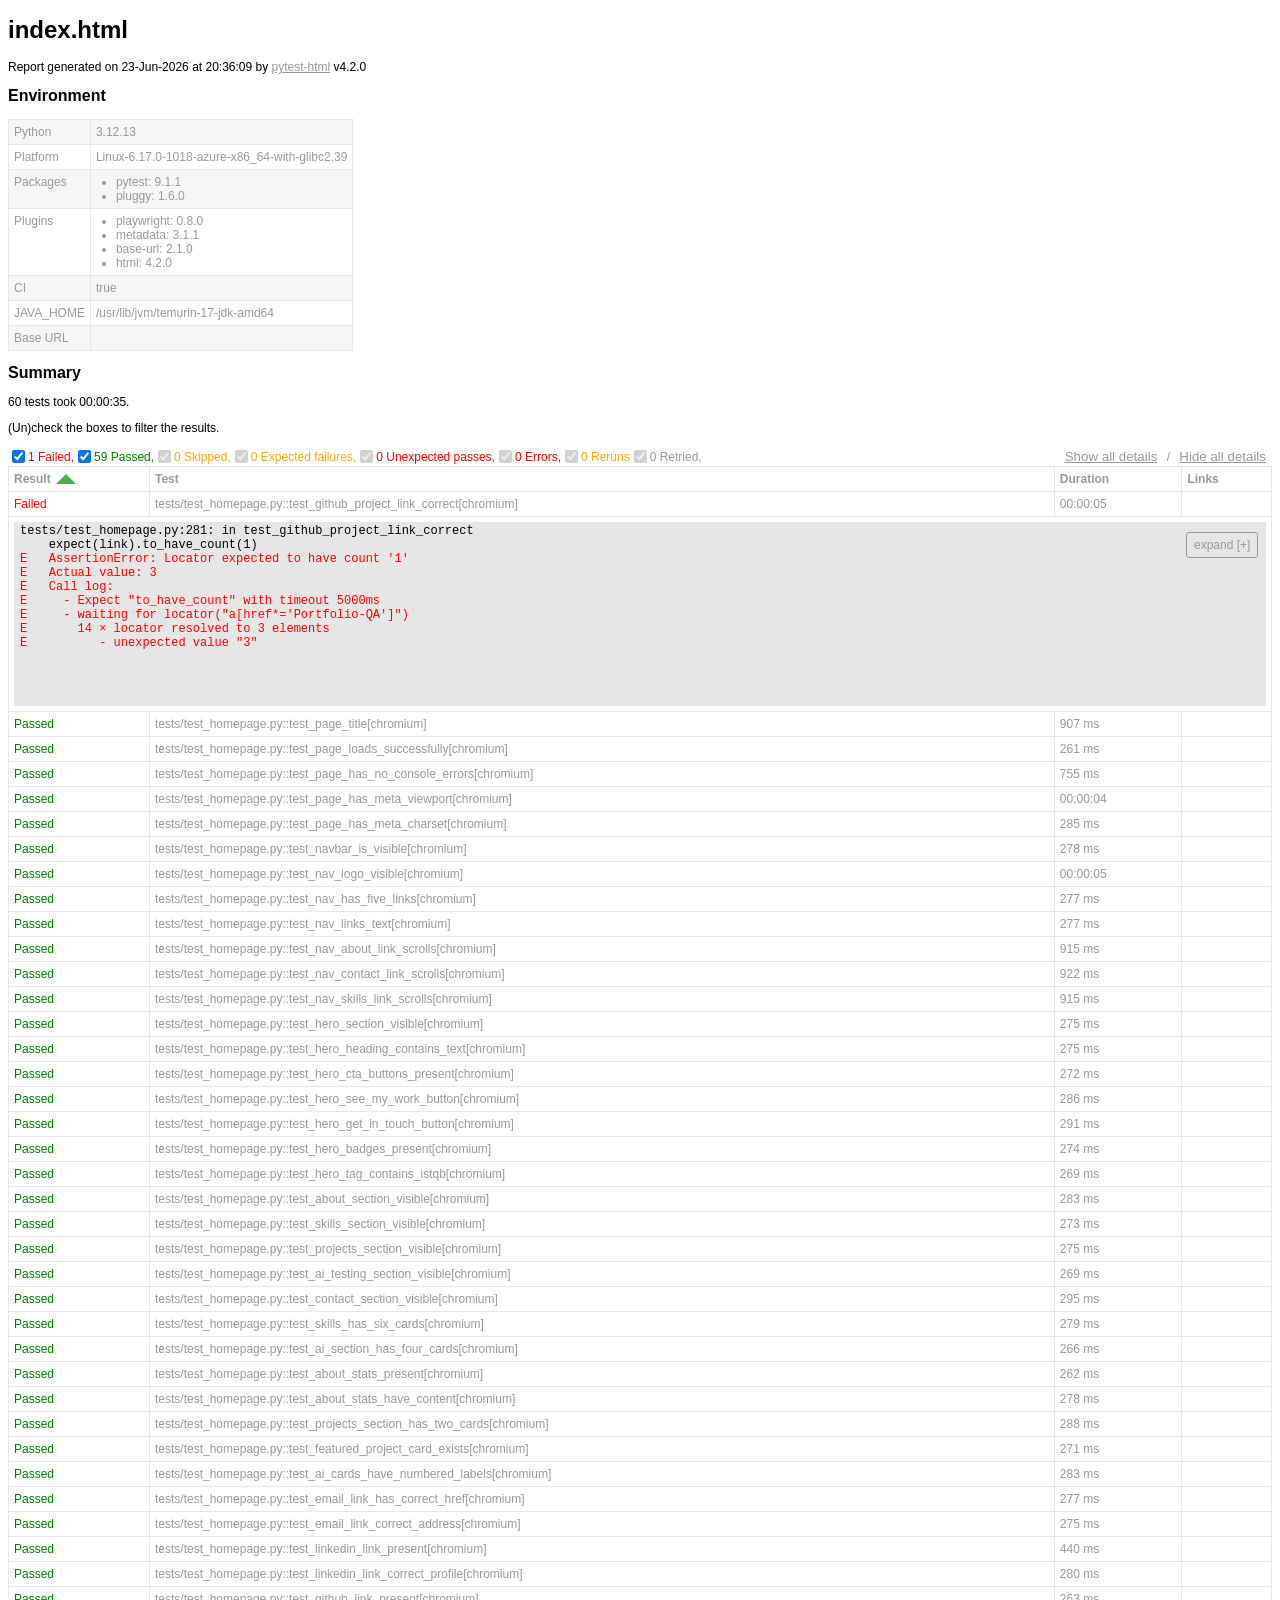
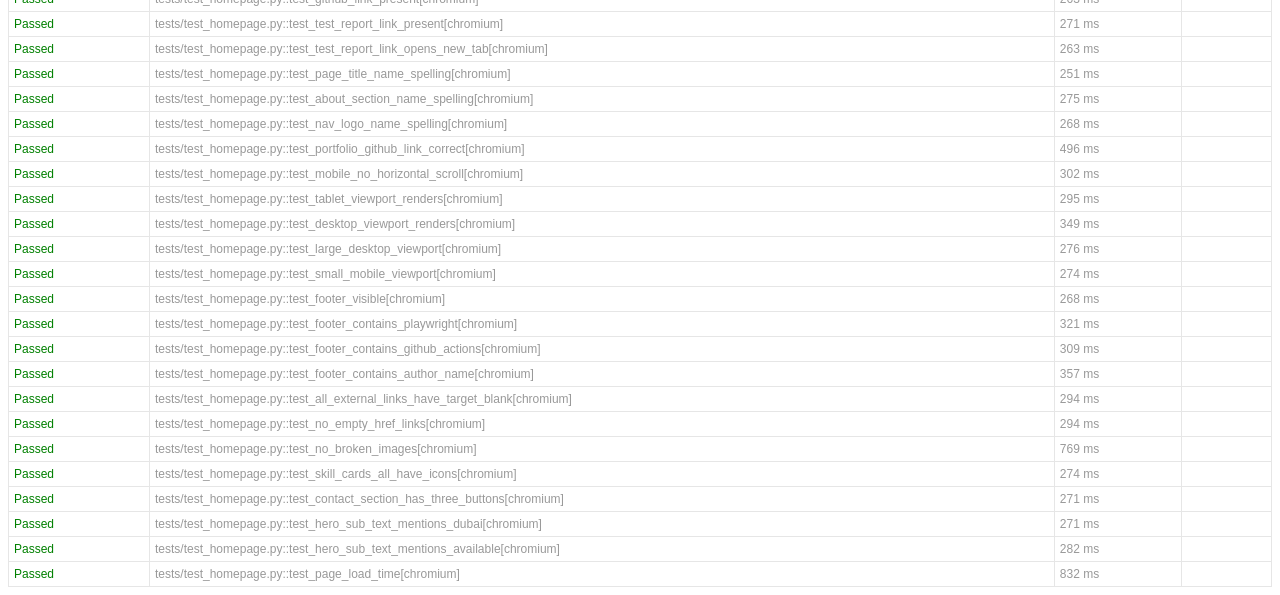
==== commit 37cd1b57: "deploy: 236a47ec326ce141ab361793d6a7689a3cfc82b9" ====
--- a/test-report/index.html
+++ b/test-report/index.html
@@ -328,7 +328,7 @@
   </head>
   <body>
     <h1 id="title">index.html</h1>
-    <p>Report generated on 23-Jun-2026 at 20:15:20 by <a href="https://pypi.python.org/pypi/pytest-html">pytest-html</a>
+    <p>Report generated on 23-Jun-2026 at 20:36:09 by <a href="https://pypi.python.org/pypi/pytest-html">pytest-html</a>
         v4.2.0</p>
     <div id="environment-header">
       <h2>Environment</h2>
@@ -383,7 +383,7 @@
         <h2>Summary</h2>
         <div class="additional-summary prefix">
         </div>
-        <p class="run-count">60 tests took 00:00:16.</p>
+        <p class="run-count">60 tests took 00:00:35.</p>
         <p class="filter">(Un)check the boxes to filter the results.</p>
         <div class="summary__reload">
           <div class="summary__reload__button hidden" onclick="location.reload()">
@@ -394,9 +394,9 @@
         <div class="controls">
           <div class="filters">
             <input checked="true" class="filter" name="filter_checkbox" type="checkbox" data-test-result="failed" >
-            <span class="failed">3 Failed,</span>
+            <span class="failed">1 Failed,</span>
             <input checked="true" class="filter" name="filter_checkbox" type="checkbox" data-test-result="passed" >
-            <span class="passed">57 Passed,</span>
+            <span class="passed">59 Passed,</span>
             <input checked="true" class="filter" name="filter_checkbox" type="checkbox" data-test-result="skipped" disabled>
             <span class="skipped">0 Skipped,</span>
             <input checked="true" class="filter" name="filter_checkbox" type="checkbox" data-test-result="xfailed" disabled>
@@ -431,7 +431,7 @@
       </thead>
     </table>
   <footer>
-    <div id="data-container" data-jsonblob="{&#34;environment&#34;: {&#34;Python&#34;: &#34;3.12.13&#34;, &#34;Platform&#34;: &#34;Linux-6.17.0-1018-azure-x86_64-with-glibc2.39&#34;, &#34;Packages&#34;: {&#34;pytest&#34;: &#34;9.1.1&#34;, &#34;pluggy&#34;: &#34;1.6.0&#34;}, &#34;Plugins&#34;: {&#34;playwright&#34;: &#34;0.8.0&#34;, &#34;metadata&#34;: &#34;3.1.1&#34;, &#34;base-url&#34;: &#34;2.1.0&#34;, &#34;html&#34;: &#34;4.2.0&#34;}, &#34;CI&#34;: &#34;true&#34;, &#34;JAVA_HOME&#34;: &#34;/usr/lib/jvm/temurin-17-jdk-amd64&#34;, &#34;Base URL&#34;: &#34;&#34;}, &#34;tests&#34;: {&#34;tests/test_homepage.py::test_page_title[chromium]&#34;: [{&#34;extras&#34;: [], &#34;result&#34;: &#34;Passed&#34;, &#34;testId&#34;: &#34;tests/test_homepage.py::test_page_title[chromium]&#34;, &#34;duration&#34;: &#34;831 ms&#34;, &#34;resultsTableRow&#34;: [&#34;&lt;td class=\&#34;col-result\&#34;&gt;Passed&lt;/td&gt;&#34;, &#34;&lt;td class=\&#34;col-testId\&#34;&gt;tests/test_homepage.py::test_page_title[chromium]&lt;/td&gt;&#34;, &#34;&lt;td class=\&#34;col-duration\&#34;&gt;831 ms&lt;/td&gt;&#34;, &#34;&lt;td class=\&#34;col-links\&#34;&gt;&lt;/td&gt;&#34;], &#34;log&#34;: &#34;No log output captured.&#34;}], &#34;tests/test_homepage.py::test_page_loads_successfully[chromium]&#34;: [{&#34;extras&#34;: [], &#34;result&#34;: &#34;Passed&#34;, &#34;testId&#34;: &#34;tests/test_homepage.py::test_page_loads_successfully[chromium]&#34;, &#34;duration&#34;: &#34;196 ms&#34;, &#34;resultsTableRow&#34;: [&#34;&lt;td class=\&#34;col-result\&#34;&gt;Passed&lt;/td&gt;&#34;, &#34;&lt;td class=\&#34;col-testId\&#34;&gt;tests/test_homepage.py::test_page_loads_successfully[chromium]&lt;/td&gt;&#34;, &#34;&lt;td class=\&#34;col-duration\&#34;&gt;196 ms&lt;/td&gt;&#34;, &#34;&lt;td class=\&#34;col-links\&#34;&gt;&lt;/td&gt;&#34;], &#34;log&#34;: &#34;No log output captured.&#34;}], &#34;tests/test_homepage.py::test_page_has_no_console_errors[chromium]&#34;: [{&#34;extras&#34;: [], &#34;result&#34;: &#34;Passed&#34;, &#34;testId&#34;: &#34;tests/test_homepage.py::test_page_has_no_console_errors[chromium]&#34;, &#34;duration&#34;: &#34;664 ms&#34;, &#34;resultsTableRow&#34;: [&#34;&lt;td class=\&#34;col-result\&#34;&gt;Passed&lt;/td&gt;&#34;, &#34;&lt;td class=\&#34;col-testId\&#34;&gt;tests/test_homepage.py::test_page_has_no_console_errors[chromium]&lt;/td&gt;&#34;, &#34;&lt;td class=\&#34;col-duration\&#34;&gt;664 ms&lt;/td&gt;&#34;, &#34;&lt;td class=\&#34;col-links\&#34;&gt;&lt;/td&gt;&#34;], &#34;log&#34;: &#34;No log output captured.&#34;}], &#34;tests/test_homepage.py::test_page_has_meta_viewport[chromium]&#34;: [{&#34;extras&#34;: [], &#34;result&#34;: &#34;Passed&#34;, &#34;testId&#34;: &#34;tests/test_homepage.py::test_page_has_meta_viewport[chromium]&#34;, &#34;duration&#34;: &#34;222 ms&#34;, &#34;resultsTableRow&#34;: [&#34;&lt;td class=\&#34;col-result\&#34;&gt;Passed&lt;/td&gt;&#34;, &#34;&lt;td class=\&#34;col-testId\&#34;&gt;tests/test_homepage.py::test_page_has_meta_viewport[chromium]&lt;/td&gt;&#34;, &#34;&lt;td class=\&#34;col-duration\&#34;&gt;222 ms&lt;/td&gt;&#34;, &#34;&lt;td class=\&#34;col-links\&#34;&gt;&lt;/td&gt;&#34;], &#34;log&#34;: &#34;No log output captured.&#34;}], &#34;tests/test_homepage.py::test_page_has_meta_charset[chromium]&#34;: [{&#34;extras&#34;: [], &#34;result&#34;: &#34;Passed&#34;, &#34;testId&#34;: &#34;tests/test_homepage.py::test_page_has_meta_charset[chromium]&#34;, &#34;duration&#34;: &#34;145 ms&#34;, &#34;resultsTableRow&#34;: [&#34;&lt;td class=\&#34;col-result\&#34;&gt;Passed&lt;/td&gt;&#34;, &#34;&lt;td class=\&#34;col-testId\&#34;&gt;tests/test_homepage.py::test_page_has_meta_charset[chromium]&lt;/td&gt;&#34;, &#34;&lt;td class=\&#34;col-duration\&#34;&gt;145 ms&lt;/td&gt;&#34;, &#34;&lt;td class=\&#34;col-links\&#34;&gt;&lt;/td&gt;&#34;], &#34;log&#34;: &#34;No log output captured.&#34;}], &#34;tests/test_homepage.py::test_navbar_is_visible[chromium]&#34;: [{&#34;extras&#34;: [], &#34;result&#34;: &#34;Passed&#34;, &#34;testId&#34;: &#34;tests/test_homepage.py::test_navbar_is_visible[chromium]&#34;, &#34;duration&#34;: &#34;167 ms&#34;, &#34;resultsTableRow&#34;: [&#34;&lt;td class=\&#34;col-result\&#34;&gt;Passed&lt;/td&gt;&#34;, &#34;&lt;td class=\&#34;col-testId\&#34;&gt;tests/test_homepage.py::test_navbar_is_visible[chromium]&lt;/td&gt;&#34;, &#34;&lt;td class=\&#34;col-duration\&#34;&gt;167 ms&lt;/td&gt;&#34;, &#34;&lt;td class=\&#34;col-links\&#34;&gt;&lt;/td&gt;&#34;], &#34;log&#34;: &#34;No log output captured.&#34;}], &#34;tests/test_homepage.py::test_nav_logo_visible[chromium]&#34;: [{&#34;extras&#34;: [], &#34;result&#34;: &#34;Passed&#34;, &#34;testId&#34;: &#34;tests/test_homepage.py::test_nav_logo_visible[chromium]&#34;, &#34;duration&#34;: &#34;237 ms&#34;, &#34;resultsTableRow&#34;: [&#34;&lt;td class=\&#34;col-result\&#34;&gt;Passed&lt;/td&gt;&#34;, &#34;&lt;td class=\&#34;col-testId\&#34;&gt;tests/test_homepage.py::test_nav_logo_visible[chromium]&lt;/td&gt;&#34;, &#34;&lt;td class=\&#34;col-duration\&#34;&gt;237 ms&lt;/td&gt;&#34;, &#34;&lt;td class=\&#34;col-links\&#34;&gt;&lt;/td&gt;&#34;], &#34;log&#34;: &#34;No log output captured.&#34;}], &#34;tests/test_homepage.py::test_nav_has_five_links[chromium]&#34;: [{&#34;extras&#34;: [], &#34;result&#34;: &#34;Passed&#34;, &#34;testId&#34;: &#34;tests/test_homepage.py::test_nav_has_five_links[chromium]&#34;, &#34;duration&#34;: &#34;164 ms&#34;, &#34;resultsTableRow&#34;: [&#34;&lt;td class=\&#34;col-result\&#34;&gt;Passed&lt;/td&gt;&#34;, &#34;&lt;td class=\&#34;col-testId\&#34;&gt;tests/test_homepage.py::test_nav_has_five_links[chromium]&lt;/td&gt;&#34;, &#34;&lt;td class=\&#34;col-duration\&#34;&gt;164 ms&lt;/td&gt;&#34;, &#34;&lt;td class=\&#34;col-links\&#34;&gt;&lt;/td&gt;&#34;], &#34;log&#34;: &#34;No log output captured.&#34;}], &#34;tests/test_homepage.py::test_nav_links_text[chromium]&#34;: [{&#34;extras&#34;: [], &#34;result&#34;: &#34;Passed&#34;, &#34;testId&#34;: &#34;tests/test_homepage.py::test_nav_links_text[chromium]&#34;, &#34;duration&#34;: &#34;233 ms&#34;, &#34;resultsTableRow&#34;: [&#34;&lt;td class=\&#34;col-result\&#34;&gt;Passed&lt;/td&gt;&#34;, &#34;&lt;td class=\&#34;col-testId\&#34;&gt;tests/test_homepage.py::test_nav_links_text[chromium]&lt;/td&gt;&#34;, &#34;&lt;td class=\&#34;col-duration\&#34;&gt;233 ms&lt;/td&gt;&#34;, &#34;&lt;td class=\&#34;col-links\&#34;&gt;&lt;/td&gt;&#34;], &#34;log&#34;: &#34;No log output captured.&#34;}], &#34;tests/test_homepage.py::test_nav_about_link_scrolls[chromium]&#34;: [{&#34;extras&#34;: [], &#34;result&#34;: &#34;Passed&#34;, &#34;testId&#34;: &#34;tests/test_homepage.py::test_nav_about_link_scrolls[chromium]&#34;, &#34;duration&#34;: &#34;808 ms&#34;, &#34;resultsTableRow&#34;: [&#34;&lt;td class=\&#34;col-result\&#34;&gt;Passed&lt;/td&gt;&#34;, &#34;&lt;td class=\&#34;col-testId\&#34;&gt;tests/test_homepage.py::test_nav_about_link_scrolls[chromium]&lt;/td&gt;&#34;, &#34;&lt;td class=\&#34;col-duration\&#34;&gt;808 ms&lt;/td&gt;&#34;, &#34;&lt;td class=\&#34;col-links\&#34;&gt;&lt;/td&gt;&#34;], &#34;log&#34;: &#34;No log output captured.&#34;}], &#34;tests/test_homepage.py::test_nav_contact_link_scrolls[chromium]&#34;: [{&#34;extras&#34;: [], &#34;result&#34;: &#34;Passed&#34;, &#34;testId&#34;: &#34;tests/test_homepage.py::test_nav_contact_link_scrolls[chromium]&#34;, &#34;duration&#34;: &#34;803 ms&#34;, &#34;resultsTableRow&#34;: [&#34;&lt;td class=\&#34;col-result\&#34;&gt;Passed&lt;/td&gt;&#34;, &#34;&lt;td class=\&#34;col-testId\&#34;&gt;tests/test_homepage.py::test_nav_contact_link_scrolls[chromium]&lt;/td&gt;&#34;, &#34;&lt;td class=\&#34;col-duration\&#34;&gt;803 ms&lt;/td&gt;&#34;, &#34;&lt;td class=\&#34;col-links\&#34;&gt;&lt;/td&gt;&#34;], &#34;log&#34;: &#34;No log output captured.&#34;}], &#34;tests/test_homepage.py::test_nav_skills_link_scrolls[chromium]&#34;: [{&#34;extras&#34;: [], &#34;result&#34;: &#34;Passed&#34;, &#34;testId&#34;: &#34;tests/test_homepage.py::test_nav_skills_link_scrolls[chromium]&#34;, &#34;duration&#34;: &#34;866 ms&#34;, &#34;resultsTableRow&#34;: [&#34;&lt;td class=\&#34;col-result\&#34;&gt;Passed&lt;/td&gt;&#34;, &#34;&lt;td class=\&#34;col-testId\&#34;&gt;tests/test_homepage.py::test_nav_skills_link_scrolls[chromium]&lt;/td&gt;&#34;, &#34;&lt;td class=\&#34;col-duration\&#34;&gt;866 ms&lt;/td&gt;&#34;, &#34;&lt;td class=\&#34;col-links\&#34;&gt;&lt;/td&gt;&#34;], &#34;log&#34;: &#34;No log output captured.&#34;}], &#34;tests/test_homepage.py::test_hero_section_visible[chromium]&#34;: [{&#34;extras&#34;: [], &#34;result&#34;: &#34;Passed&#34;, &#34;testId&#34;: &#34;tests/test_homepage.py::test_hero_section_visible[chromium]&#34;, &#34;duration&#34;: &#34;195 ms&#34;, &#34;resultsTableRow&#34;: [&#34;&lt;td class=\&#34;col-result\&#34;&gt;Passed&lt;/td&gt;&#34;, &#34;&lt;td class=\&#34;col-testId\&#34;&gt;tests/test_homepage.py::test_hero_section_visible[chromium]&lt;/td&gt;&#34;, &#34;&lt;td class=\&#34;col-duration\&#34;&gt;195 ms&lt;/td&gt;&#34;, &#34;&lt;td class=\&#34;col-links\&#34;&gt;&lt;/td&gt;&#34;], &#34;log&#34;: &#34;No log output captured.&#34;}], &#34;tests/test_homepage.py::test_hero_heading_contains_text[chromium]&#34;: [{&#34;extras&#34;: [], &#34;result&#34;: &#34;Passed&#34;, &#34;testId&#34;: &#34;tests/test_homepage.py::test_hero_heading_contains_text[chromium]&#34;, &#34;duration&#34;: &#34;182 ms&#34;, &#34;resultsTableRow&#34;: [&#34;&lt;td class=\&#34;col-result\&#34;&gt;Passed&lt;/td&gt;&#34;, &#34;&lt;td class=\&#34;col-testId\&#34;&gt;tests/test_homepage.py::test_hero_heading_contains_text[chromium]&lt;/td&gt;&#34;, &#34;&lt;td class=\&#34;col-duration\&#34;&gt;182 ms&lt;/td&gt;&#34;, &#34;&lt;td class=\&#34;col-links\&#34;&gt;&lt;/td&gt;&#34;], &#34;log&#34;: &#34;No log output captured.&#34;}], &#34;tests/test_homepage.py::test_hero_cta_buttons_present[chromium]&#34;: [{&#34;extras&#34;: [], &#34;result&#34;: &#34;Passed&#34;, &#34;testId&#34;: &#34;tests/test_homepage.py::test_hero_cta_buttons_present[chromium]&#34;, &#34;duration&#34;: &#34;176 ms&#34;, &#34;resultsTableRow&#34;: [&#34;&lt;td class=\&#34;col-result\&#34;&gt;Passed&lt;/td&gt;&#34;, &#34;&lt;td class=\&#34;col-testId\&#34;&gt;tests/test_homepage.py::test_hero_cta_buttons_present[chromium]&lt;/td&gt;&#34;, &#34;&lt;td class=\&#34;col-duration\&#34;&gt;176 ms&lt;/td&gt;&#34;, &#34;&lt;td class=\&#34;col-links\&#34;&gt;&lt;/td&gt;&#34;], &#34;log&#34;: &#34;No log output captured.&#34;}], &#34;tests/test_homepage.py::test_hero_see_my_work_button[chromium]&#34;: [{&#34;extras&#34;: [], &#34;result&#34;: &#34;Passed&#34;, &#34;testId&#34;: &#34;tests/test_homepage.py::test_hero_see_my_work_button[chromium]&#34;, &#34;duration&#34;: &#34;369 ms&#34;, &#34;resultsTableRow&#34;: [&#34;&lt;td class=\&#34;col-result\&#34;&gt;Passed&lt;/td&gt;&#34;, &#34;&lt;td class=\&#34;col-testId\&#34;&gt;tests/test_homepage.py::test_hero_see_my_work_button[chromium]&lt;/td&gt;&#34;, &#34;&lt;td class=\&#34;col-duration\&#34;&gt;369 ms&lt;/td&gt;&#34;, &#34;&lt;td class=\&#34;col-links\&#34;&gt;&lt;/td&gt;&#34;], &#34;log&#34;: &#34;No log output captured.&#34;}], &#34;tests/test_homepage.py::test_hero_get_in_touch_button[chromium]&#34;: [{&#34;extras&#34;: [], &#34;result&#34;: &#34;Passed&#34;, &#34;testId&#34;: &#34;tests/test_homepage.py::test_hero_get_in_touch_button[chromium]&#34;, &#34;duration&#34;: &#34;176 ms&#34;, &#34;resultsTableRow&#34;: [&#34;&lt;td class=\&#34;col-result\&#34;&gt;Passed&lt;/td&gt;&#34;, &#34;&lt;td class=\&#34;col-testId\&#34;&gt;tests/test_homepage.py::test_hero_get_in_touch_button[chromium]&lt;/td&gt;&#34;, &#34;&lt;td class=\&#34;col-duration\&#34;&gt;176 ms&lt;/td&gt;&#34;, &#34;&lt;td class=\&#34;col-links\&#34;&gt;&lt;/td&gt;&#34;], &#34;log&#34;: &#34;No log output captured.&#34;}], &#34;tests/test_homepage.py::test_hero_badges_present[chromium]&#34;: [{&#34;extras&#34;: [], &#34;result&#34;: &#34;Passed&#34;, &#34;testId&#34;: &#34;tests/test_homepage.py::test_hero_badges_present[chromium]&#34;, &#34;duration&#34;: &#34;159 ms&#34;, &#34;resultsTableRow&#34;: [&#34;&lt;td class=\&#34;col-result\&#34;&gt;Passed&lt;/td&gt;&#34;, &#34;&lt;td class=\&#34;col-testId\&#34;&gt;tests/test_homepage.py::test_hero_badges_present[chromium]&lt;/td&gt;&#34;, &#34;&lt;td class=\&#34;col-duration\&#34;&gt;159 ms&lt;/td&gt;&#34;, &#34;&lt;td class=\&#34;col-links\&#34;&gt;&lt;/td&gt;&#34;], &#34;log&#34;: &#34;No log output captured.&#34;}], &#34;tests/test_homepage.py::test_hero_tag_contains_istqb[chromium]&#34;: [{&#34;extras&#34;: [], &#34;result&#34;: &#34;Passed&#34;, &#34;testId&#34;: &#34;tests/test_homepage.py::test_hero_tag_contains_istqb[chromium]&#34;, &#34;duration&#34;: &#34;230 ms&#34;, &#34;resultsTableRow&#34;: [&#34;&lt;td class=\&#34;col-result\&#34;&gt;Passed&lt;/td&gt;&#34;, &#34;&lt;td class=\&#34;col-testId\&#34;&gt;tests/test_homepage.py::test_hero_tag_contains_istqb[chromium]&lt;/td&gt;&#34;, &#34;&lt;td class=\&#34;col-duration\&#34;&gt;230 ms&lt;/td&gt;&#34;, &#34;&lt;td class=\&#34;col-links\&#34;&gt;&lt;/td&gt;&#34;], &#34;log&#34;: &#34;No log output captured.&#34;}], &#34;tests/test_homepage.py::test_about_section_visible[chromium]&#34;: [{&#34;extras&#34;: [], &#34;result&#34;: &#34;Passed&#34;, &#34;testId&#34;: &#34;tests/test_homepage.py::test_about_section_visible[chromium]&#34;, &#34;duration&#34;: &#34;188 ms&#34;, &#34;resultsTableRow&#34;: [&#34;&lt;td class=\&#34;col-result\&#34;&gt;Passed&lt;/td&gt;&#34;, &#34;&lt;td class=\&#34;col-testId\&#34;&gt;tests/test_homepage.py::test_about_section_visible[chromium]&lt;/td&gt;&#34;, &#34;&lt;td class=\&#34;col-duration\&#34;&gt;188 ms&lt;/td&gt;&#34;, &#34;&lt;td class=\&#34;col-links\&#34;&gt;&lt;/td&gt;&#34;], &#34;log&#34;: &#34;No log output captured.&#34;}], &#34;tests/test_homepage.py::test_skills_section_visible[chromium]&#34;: [{&#34;extras&#34;: [], &#34;result&#34;: &#34;Passed&#34;, &#34;testId&#34;: &#34;tests/test_homepage.py::test_skills_section_visible[chromium]&#34;, &#34;duration&#34;: &#34;170 ms&#34;, &#34;resultsTableRow&#34;: [&#34;&lt;td class=\&#34;col-result\&#34;&gt;Passed&lt;/td&gt;&#34;, &#34;&lt;td class=\&#34;col-testId\&#34;&gt;tests/test_homepage.py::test_skills_section_visible[chromium]&lt;/td&gt;&#34;, &#34;&lt;td class=\&#34;col-duration\&#34;&gt;170 ms&lt;/td&gt;&#34;, &#34;&lt;td class=\&#34;col-links\&#34;&gt;&lt;/td&gt;&#34;], &#34;log&#34;: &#34;No log output captured.&#34;}], &#34;tests/test_homepage.py::test_projects_section_visible[chromium]&#34;: [{&#34;extras&#34;: [], &#34;result&#34;: &#34;Passed&#34;, &#34;testId&#34;: &#34;tests/test_homepage.py::test_projects_section_visible[chromium]&#34;, &#34;duration&#34;: &#34;190 ms&#34;, &#34;resultsTableRow&#34;: [&#34;&lt;td class=\&#34;col-result\&#34;&gt;Passed&lt;/td&gt;&#34;, &#34;&lt;td class=\&#34;col-testId\&#34;&gt;tests/test_homepage.py::test_projects_section_visible[chromium]&lt;/td&gt;&#34;, &#34;&lt;td class=\&#34;col-duration\&#34;&gt;190 ms&lt;/td&gt;&#34;, &#34;&lt;td class=\&#34;col-links\&#34;&gt;&lt;/td&gt;&#34;], &#34;log&#34;: &#34;No log output captured.&#34;}], &#34;tests/test_homepage.py::test_ai_testing_section_visible[chromium]&#34;: [{&#34;extras&#34;: [], &#34;result&#34;: &#34;Passed&#34;, &#34;testId&#34;: &#34;tests/test_homepage.py::test_ai_testing_section_visible[chromium]&#34;, &#34;duration&#34;: &#34;172 ms&#34;, &#34;resultsTableRow&#34;: [&#34;&lt;td class=\&#34;col-result\&#34;&gt;Passed&lt;/td&gt;&#34;, &#34;&lt;td class=\&#34;col-testId\&#34;&gt;tests/test_homepage.py::test_ai_testing_section_visible[chromium]&lt;/td&gt;&#34;, &#34;&lt;td class=\&#34;col-duration\&#34;&gt;172 ms&lt;/td&gt;&#34;, &#34;&lt;td class=\&#34;col-links\&#34;&gt;&lt;/td&gt;&#34;], &#34;log&#34;: &#34;No log output captured.&#34;}], &#34;tests/test_homepage.py::test_contact_section_visible[chromium]&#34;: [{&#34;extras&#34;: [], &#34;result&#34;: &#34;Passed&#34;, &#34;testId&#34;: &#34;tests/test_homepage.py::test_contact_section_visible[chromium]&#34;, &#34;duration&#34;: &#34;166 ms&#34;, &#34;resultsTableRow&#34;: [&#34;&lt;td class=\&#34;col-result\&#34;&gt;Passed&lt;/td&gt;&#34;, &#34;&lt;td class=\&#34;col-testId\&#34;&gt;tests/test_homepage.py::test_contact_section_visible[chromium]&lt;/td&gt;&#34;, &#34;&lt;td class=\&#34;col-duration\&#34;&gt;166 ms&lt;/td&gt;&#34;, &#34;&lt;td class=\&#34;col-links\&#34;&gt;&lt;/td&gt;&#34;], &#34;log&#34;: &#34;No log output captured.&#34;}], &#34;tests/test_homepage.py::test_skills_has_six_cards[chromium]&#34;: [{&#34;extras&#34;: [], &#34;result&#34;: &#34;Passed&#34;, &#34;testId&#34;: &#34;tests/test_homepage.py::test_skills_has_six_cards[chromium]&#34;, &#34;duration&#34;: &#34;175 ms&#34;, &#34;resultsTableRow&#34;: [&#34;&lt;td class=\&#34;col-result\&#34;&gt;Passed&lt;/td&gt;&#34;, &#34;&lt;td class=\&#34;col-testId\&#34;&gt;tests/test_homepage.py::test_skills_has_six_cards[chromium]&lt;/td&gt;&#34;, &#34;&lt;td class=\&#34;col-duration\&#34;&gt;175 ms&lt;/td&gt;&#34;, &#34;&lt;td class=\&#34;col-links\&#34;&gt;&lt;/td&gt;&#34;], &#34;log&#34;: &#34;No log output captured.&#34;}], &#34;tests/test_homepage.py::test_ai_section_has_four_cards[chromium]&#34;: [{&#34;extras&#34;: [], &#34;result&#34;: &#34;Passed&#34;, &#34;testId&#34;: &#34;tests/test_homepage.py::test_ai_section_has_four_cards[chromium]&#34;, &#34;duration&#34;: &#34;174 ms&#34;, &#34;resultsTableRow&#34;: [&#34;&lt;td class=\&#34;col-result\&#34;&gt;Passed&lt;/td&gt;&#34;, &#34;&lt;td class=\&#34;col-testId\&#34;&gt;tests/test_homepage.py::test_ai_section_has_four_cards[chromium]&lt;/td&gt;&#34;, &#34;&lt;td class=\&#34;col-duration\&#34;&gt;174 ms&lt;/td&gt;&#34;, &#34;&lt;td class=\&#34;col-links\&#34;&gt;&lt;/td&gt;&#34;], &#34;log&#34;: &#34;No log output captured.&#34;}], &#34;tests/test_homepage.py::test_about_stats_present[chromium]&#34;: [{&#34;extras&#34;: [], &#34;result&#34;: &#34;Passed&#34;, &#34;testId&#34;: &#34;tests/test_homepage.py::test_about_stats_present[chromium]&#34;, &#34;duration&#34;: &#34;184 ms&#34;, &#34;resultsTableRow&#34;: [&#34;&lt;td class=\&#34;col-result\&#34;&gt;Passed&lt;/td&gt;&#34;, &#34;&lt;td class=\&#34;col-testId\&#34;&gt;tests/test_homepage.py::test_about_stats_present[chromium]&lt;/td&gt;&#34;, &#34;&lt;td class=\&#34;col-duration\&#34;&gt;184 ms&lt;/td&gt;&#34;, &#34;&lt;td class=\&#34;col-links\&#34;&gt;&lt;/td&gt;&#34;], &#34;log&#34;: &#34;No log output captured.&#34;}], &#34;tests/test_homepage.py::test_about_stats_have_content[chromium]&#34;: [{&#34;extras&#34;: [], &#34;result&#34;: &#34;Passed&#34;, &#34;testId&#34;: &#34;tests/test_homepage.py::test_about_stats_have_content[chromium]&#34;, &#34;duration&#34;: &#34;217 ms&#34;, &#34;resultsTableRow&#34;: [&#34;&lt;td class=\&#34;col-result\&#34;&gt;Passed&lt;/td&gt;&#34;, &#34;&lt;td class=\&#34;col-testId\&#34;&gt;tests/test_homepage.py::test_about_stats_have_content[chromium]&lt;/td&gt;&#34;, &#34;&lt;td class=\&#34;col-duration\&#34;&gt;217 ms&lt;/td&gt;&#34;, &#34;&lt;td class=\&#34;col-links\&#34;&gt;&lt;/td&gt;&#34;], &#34;log&#34;: &#34;No log output captured.&#34;}], &#34;tests/test_homepage.py::test_projects_section_has_two_cards[chromium]&#34;: [{&#34;extras&#34;: [], &#34;result&#34;: &#34;Passed&#34;, &#34;testId&#34;: &#34;tests/test_homepage.py::test_projects_section_has_two_cards[chromium]&#34;, &#34;duration&#34;: &#34;151 ms&#34;, &#34;resultsTableRow&#34;: [&#34;&lt;td class=\&#34;col-result\&#34;&gt;Passed&lt;/td&gt;&#34;, &#34;&lt;td class=\&#34;col-testId\&#34;&gt;tests/test_homepage.py::test_projects_section_has_two_cards[chromium]&lt;/td&gt;&#34;, &#34;&lt;td class=\&#34;col-duration\&#34;&gt;151 ms&lt;/td&gt;&#34;, &#34;&lt;td class=\&#34;col-links\&#34;&gt;&lt;/td&gt;&#34;], &#34;log&#34;: &#34;No log output captured.&#34;}], &#34;tests/test_homepage.py::test_featured_project_card_exists[chromium]&#34;: [{&#34;extras&#34;: [], &#34;result&#34;: &#34;Passed&#34;, &#34;testId&#34;: &#34;tests/test_homepage.py::test_featured_project_card_exists[chromium]&#34;, &#34;duration&#34;: &#34;185 ms&#34;, &#34;resultsTableRow&#34;: [&#34;&lt;td class=\&#34;col-result\&#34;&gt;Passed&lt;/td&gt;&#34;, &#34;&lt;td class=\&#34;col-testId\&#34;&gt;tests/test_homepage.py::test_featured_project_card_exists[chromium]&lt;/td&gt;&#34;, &#34;&lt;td class=\&#34;col-duration\&#34;&gt;185 ms&lt;/td&gt;&#34;, &#34;&lt;td class=\&#34;col-links\&#34;&gt;&lt;/td&gt;&#34;], &#34;log&#34;: &#34;No log output captured.&#34;}], &#34;tests/test_homepage.py::test_ai_cards_have_numbered_labels[chromium]&#34;: [{&#34;extras&#34;: [], &#34;result&#34;: &#34;Passed&#34;, &#34;testId&#34;: &#34;tests/test_homepage.py::test_ai_cards_have_numbered_labels[chromium]&#34;, &#34;duration&#34;: &#34;168 ms&#34;, &#34;resultsTableRow&#34;: [&#34;&lt;td class=\&#34;col-result\&#34;&gt;Passed&lt;/td&gt;&#34;, &#34;&lt;td class=\&#34;col-testId\&#34;&gt;tests/test_homepage.py::test_ai_cards_have_numbered_labels[chromium]&lt;/td&gt;&#34;, &#34;&lt;td class=\&#34;col-duration\&#34;&gt;168 ms&lt;/td&gt;&#34;, &#34;&lt;td class=\&#34;col-links\&#34;&gt;&lt;/td&gt;&#34;], &#34;log&#34;: &#34;No log output captured.&#34;}], &#34;tests/test_homepage.py::test_email_link_has_correct_href[chromium]&#34;: [{&#34;extras&#34;: [], &#34;result&#34;: &#34;Passed&#34;, &#34;testId&#34;: &#34;tests/test_homepage.py::test_email_link_has_correct_href[chromium]&#34;, &#34;duration&#34;: &#34;180 ms&#34;, &#34;resultsTableRow&#34;: [&#34;&lt;td class=\&#34;col-result\&#34;&gt;Passed&lt;/td&gt;&#34;, &#34;&lt;td class=\&#34;col-testId\&#34;&gt;tests/test_homepage.py::test_email_link_has_correct_href[chromium]&lt;/td&gt;&#34;, &#34;&lt;td class=\&#34;col-duration\&#34;&gt;180 ms&lt;/td&gt;&#34;, &#34;&lt;td class=\&#34;col-links\&#34;&gt;&lt;/td&gt;&#34;], &#34;log&#34;: &#34;No log output captured.&#34;}], &#34;tests/test_homepage.py::test_email_link_correct_address[chromium]&#34;: [{&#34;extras&#34;: [], &#34;result&#34;: &#34;Passed&#34;, &#34;testId&#34;: &#34;tests/test_homepage.py::test_email_link_correct_address[chromium]&#34;, &#34;duration&#34;: &#34;155 ms&#34;, &#34;resultsTableRow&#34;: [&#34;&lt;td class=\&#34;col-result\&#34;&gt;Passed&lt;/td&gt;&#34;, &#34;&lt;td class=\&#34;col-testId\&#34;&gt;tests/test_homepage.py::test_email_link_correct_address[chromium]&lt;/td&gt;&#34;, &#34;&lt;td class=\&#34;col-duration\&#34;&gt;155 ms&lt;/td&gt;&#34;, &#34;&lt;td class=\&#34;col-links\&#34;&gt;&lt;/td&gt;&#34;], &#34;log&#34;: &#34;No log output captured.&#34;}], &#34;tests/test_homepage.py::test_linkedin_link_present[chromium]&#34;: [{&#34;extras&#34;: [], &#34;result&#34;: &#34;Passed&#34;, &#34;testId&#34;: &#34;tests/test_homepage.py::test_linkedin_link_present[chromium]&#34;, &#34;duration&#34;: &#34;193 ms&#34;, &#34;resultsTableRow&#34;: [&#34;&lt;td class=\&#34;col-result\&#34;&gt;Passed&lt;/td&gt;&#34;, &#34;&lt;td class=\&#34;col-testId\&#34;&gt;tests/test_homepage.py::test_linkedin_link_present[chromium]&lt;/td&gt;&#34;, &#34;&lt;td class=\&#34;col-duration\&#34;&gt;193 ms&lt;/td&gt;&#34;, &#34;&lt;td class=\&#34;col-links\&#34;&gt;&lt;/td&gt;&#34;], &#34;log&#34;: &#34;No log output captured.&#34;}], &#34;tests/test_homepage.py::test_linkedin_link_correct_profile[chromium]&#34;: [{&#34;extras&#34;: [], &#34;result&#34;: &#34;Passed&#34;, &#34;testId&#34;: &#34;tests/test_homepage.py::test_linkedin_link_correct_profile[chromium]&#34;, &#34;duration&#34;: &#34;188 ms&#34;, &#34;resultsTableRow&#34;: [&#34;&lt;td class=\&#34;col-result\&#34;&gt;Passed&lt;/td&gt;&#34;, &#34;&lt;td class=\&#34;col-testId\&#34;&gt;tests/test_homepage.py::test_linkedin_link_correct_profile[chromium]&lt;/td&gt;&#34;, &#34;&lt;td class=\&#34;col-duration\&#34;&gt;188 ms&lt;/td&gt;&#34;, &#34;&lt;td class=\&#34;col-links\&#34;&gt;&lt;/td&gt;&#34;], &#34;log&#34;: &#34;No log output captured.&#34;}], &#34;tests/test_homepage.py::test_github_link_present[chromium]&#34;: [{&#34;extras&#34;: [], &#34;result&#34;: &#34;Passed&#34;, &#34;testId&#34;: &#34;tests/test_homepage.py::test_github_link_present[chromium]&#34;, &#34;duration&#34;: &#34;170 ms&#34;, &#34;resultsTableRow&#34;: [&#34;&lt;td class=\&#34;col-result\&#34;&gt;Passed&lt;/td&gt;&#34;, &#34;&lt;td class=\&#34;col-testId\&#34;&gt;tests/test_homepage.py::test_github_link_present[chromium]&lt;/td&gt;&#34;, &#34;&lt;td class=\&#34;col-duration\&#34;&gt;170 ms&lt;/td&gt;&#34;, &#34;&lt;td class=\&#34;col-links\&#34;&gt;&lt;/td&gt;&#34;], &#34;log&#34;: &#34;No log output captured.&#34;}], &#34;tests/test_homepage.py::test_github_project_link_correct[chromium]&#34;: [{&#34;extras&#34;: [], &#34;result&#34;: &#34;Passed&#34;, &#34;testId&#34;: &#34;tests/test_homepage.py::test_github_project_link_correct[chromium]&#34;, &#34;duration&#34;: &#34;222 ms&#34;, &#34;resultsTableRow&#34;: [&#34;&lt;td class=\&#34;col-result\&#34;&gt;Passed&lt;/td&gt;&#34;, &#34;&lt;td class=\&#34;col-testId\&#34;&gt;tests/test_homepage.py::test_github_project_link_correct[chromium]&lt;/td&gt;&#34;, &#34;&lt;td class=\&#34;col-duration\&#34;&gt;222 ms&lt;/td&gt;&#34;, &#34;&lt;td class=\&#34;col-links\&#34;&gt;&lt;/td&gt;&#34;], &#34;log&#34;: &#34;No log output captured.&#34;}], &#34;tests/test_homepage.py::test_test_report_link_present[chromium]&#34;: [{&#34;extras&#34;: [], &#34;result&#34;: &#34;Passed&#34;, &#34;testId&#34;: &#34;tests/test_homepage.py::test_test_report_link_present[chromium]&#34;, &#34;duration&#34;: &#34;210 ms&#34;, &#34;resultsTableRow&#34;: [&#34;&lt;td class=\&#34;col-result\&#34;&gt;Passed&lt;/td&gt;&#34;, &#34;&lt;td class=\&#34;col-testId\&#34;&gt;tests/test_homepage.py::test_test_report_link_present[chromium]&lt;/td&gt;&#34;, &#34;&lt;td class=\&#34;col-duration\&#34;&gt;210 ms&lt;/td&gt;&#34;, &#34;&lt;td class=\&#34;col-links\&#34;&gt;&lt;/td&gt;&#34;], &#34;log&#34;: &#34;No log output captured.&#34;}], &#34;tests/test_homepage.py::test_test_report_link_opens_new_tab[chromium]&#34;: [{&#34;extras&#34;: [], &#34;result&#34;: &#34;Failed&#34;, &#34;testId&#34;: &#34;tests/test_homepage.py::test_test_report_link_opens_new_tab[chromium]&#34;, &#34;duration&#34;: &#34;169 ms&#34;, &#34;resultsTableRow&#34;: [&#34;&lt;td class=\&#34;col-result\&#34;&gt;Failed&lt;/td&gt;&#34;, &#34;&lt;td class=\&#34;col-testId\&#34;&gt;tests/test_homepage.py::test_test_report_link_opens_new_tab[chromium]&lt;/td&gt;&#34;, &#34;&lt;td class=\&#34;col-duration\&#34;&gt;169 ms&lt;/td&gt;&#34;, &#34;&lt;td class=\&#34;col-links\&#34;&gt;&lt;/td&gt;&#34;], &#34;log&#34;: &#34;tests/test_homepage.py:296: in test_test_report_link_opens_new_tab\n    assert target == &amp;quot;_blank&amp;quot;, f&amp;quot;Expected target=&amp;#x27;_blank&amp;#x27;, got &amp;#x27;{target}&amp;#x27;&amp;quot;\nE   AssertionError: Expected target=&amp;#x27;_blank&amp;#x27;, got &amp;#x27;None&amp;#x27;\nE   assert None == &amp;#x27;_blank&amp;#x27;\n&#34;}], &#34;tests/test_homepage.py::test_page_title_name_spelling[chromium]&#34;: [{&#34;extras&#34;: [], &#34;result&#34;: &#34;Passed&#34;, &#34;testId&#34;: &#34;tests/test_homepage.py::test_page_title_name_spelling[chromium]&#34;, &#34;duration&#34;: &#34;139 ms&#34;, &#34;resultsTableRow&#34;: [&#34;&lt;td class=\&#34;col-result\&#34;&gt;Passed&lt;/td&gt;&#34;, &#34;&lt;td class=\&#34;col-testId\&#34;&gt;tests/test_homepage.py::test_page_title_name_spelling[chromium]&lt;/td&gt;&#34;, &#34;&lt;td class=\&#34;col-duration\&#34;&gt;139 ms&lt;/td&gt;&#34;, &#34;&lt;td class=\&#34;col-links\&#34;&gt;&lt;/td&gt;&#34;], &#34;log&#34;: &#34;No log output captured.&#34;}], &#34;tests/test_homepage.py::test_about_section_name_spelling[chromium]&#34;: [{&#34;extras&#34;: [], &#34;result&#34;: &#34;Passed&#34;, &#34;testId&#34;: &#34;tests/test_homepage.py::test_about_section_name_spelling[chromium]&#34;, &#34;duration&#34;: &#34;163 ms&#34;, &#34;resultsTableRow&#34;: [&#34;&lt;td class=\&#34;col-result\&#34;&gt;Passed&lt;/td&gt;&#34;, &#34;&lt;td class=\&#34;col-testId\&#34;&gt;tests/test_homepage.py::test_about_section_name_spelling[chromium]&lt;/td&gt;&#34;, &#34;&lt;td class=\&#34;col-duration\&#34;&gt;163 ms&lt;/td&gt;&#34;, &#34;&lt;td class=\&#34;col-links\&#34;&gt;&lt;/td&gt;&#34;], &#34;log&#34;: &#34;No log output captured.&#34;}], &#34;tests/test_homepage.py::test_nav_logo_name_spelling[chromium]&#34;: [{&#34;extras&#34;: [], &#34;result&#34;: &#34;Failed&#34;, &#34;testId&#34;: &#34;tests/test_homepage.py::test_nav_logo_name_spelling[chromium]&#34;, &#34;duration&#34;: &#34;212 ms&#34;, &#34;resultsTableRow&#34;: [&#34;&lt;td class=\&#34;col-result\&#34;&gt;Failed&lt;/td&gt;&#34;, &#34;&lt;td class=\&#34;col-testId\&#34;&gt;tests/test_homepage.py::test_nav_logo_name_spelling[chromium]&lt;/td&gt;&#34;, &#34;&lt;td class=\&#34;col-duration\&#34;&gt;212 ms&lt;/td&gt;&#34;, &#34;&lt;td class=\&#34;col-links\&#34;&gt;&lt;/td&gt;&#34;], &#34;log&#34;: &#34;tests/test_homepage.py:325: in test_nav_logo_name_spelling\n    assert logo_text == &amp;quot;Akanksha&amp;quot;, f&amp;quot;Name inconsistency: nav logo shows &amp;#x27;{logo_text}&amp;#x27; but should match &amp;#x27;Akanksha&amp;#x27;&amp;quot;\nE   AssertionError: Name inconsistency: nav logo shows &amp;#x27;Aakanksha&amp;#x27; but should match &amp;#x27;Akanksha&amp;#x27;\nE   assert &amp;#x27;Aakanksha&amp;#x27; == &amp;#x27;Akanksha&amp;#x27;\nE     \nE     - Akanksha\nE     + Aakanksha\nE     ?  +\n&#34;}], &#34;tests/test_homepage.py::test_portfolio_github_link_correct[chromium]&#34;: [{&#34;extras&#34;: [], &#34;result&#34;: &#34;Failed&#34;, &#34;testId&#34;: &#34;tests/test_homepage.py::test_portfolio_github_link_correct[chromium]&#34;, &#34;duration&#34;: &#34;164 ms&#34;, &#34;resultsTableRow&#34;: [&#34;&lt;td class=\&#34;col-result\&#34;&gt;Failed&lt;/td&gt;&#34;, &#34;&lt;td class=\&#34;col-testId\&#34;&gt;tests/test_homepage.py::test_portfolio_github_link_correct[chromium]&lt;/td&gt;&#34;, &#34;&lt;td class=\&#34;col-duration\&#34;&gt;164 ms&lt;/td&gt;&#34;, &#34;&lt;td class=\&#34;col-links\&#34;&gt;&lt;/td&gt;&#34;], &#34;log&#34;: &#34;tests/test_homepage.py:342: in test_portfolio_github_link_correct\n    assert &amp;quot;Akanksha-AVY&amp;quot; in href, f&amp;quot;BUG: GitHub link points to &amp;#x27;{href}&amp;#x27; \u2014 should be &amp;#x27;Akanksha-AVY&amp;#x27;&amp;quot;\nE   AssertionError: BUG: GitHub link points to &amp;#x27;https://github.com/akanksha-yadav04&amp;#x27; \u2014 should be &amp;#x27;Akanksha-AVY&amp;#x27;\nE   assert &amp;#x27;Akanksha-AVY&amp;#x27; in &amp;#x27;https://github.com/akanksha-yadav04&amp;#x27;\n&#34;}], &#34;tests/test_homepage.py::test_mobile_no_horizontal_scroll[chromium]&#34;: [{&#34;extras&#34;: [], &#34;result&#34;: &#34;Passed&#34;, &#34;testId&#34;: &#34;tests/test_homepage.py::test_mobile_no_horizontal_scroll[chromium]&#34;, &#34;duration&#34;: &#34;153 ms&#34;, &#34;resultsTableRow&#34;: [&#34;&lt;td class=\&#34;col-result\&#34;&gt;Passed&lt;/td&gt;&#34;, &#34;&lt;td class=\&#34;col-testId\&#34;&gt;tests/test_homepage.py::test_mobile_no_horizontal_scroll[chromium]&lt;/td&gt;&#34;, &#34;&lt;td class=\&#34;col-duration\&#34;&gt;153 ms&lt;/td&gt;&#34;, &#34;&lt;td class=\&#34;col-links\&#34;&gt;&lt;/td&gt;&#34;], &#34;log&#34;: &#34;No log output captured.&#34;}], &#34;tests/test_homepage.py::test_tablet_viewport_renders[chromium]&#34;: [{&#34;extras&#34;: [], &#34;result&#34;: &#34;Passed&#34;, &#34;testId&#34;: &#34;tests/test_homepage.py::test_tablet_viewport_renders[chromium]&#34;, &#34;duration&#34;: &#34;217 ms&#34;, &#34;resultsTableRow&#34;: [&#34;&lt;td class=\&#34;col-result\&#34;&gt;Passed&lt;/td&gt;&#34;, &#34;&lt;td class=\&#34;col-testId\&#34;&gt;tests/test_homepage.py::test_tablet_viewport_renders[chromium]&lt;/td&gt;&#34;, &#34;&lt;td class=\&#34;col-duration\&#34;&gt;217 ms&lt;/td&gt;&#34;, &#34;&lt;td class=\&#34;col-links\&#34;&gt;&lt;/td&gt;&#34;], &#34;log&#34;: &#34;No log output captured.&#34;}], &#34;tests/test_homepage.py::test_desktop_viewport_renders[chromium]&#34;: [{&#34;extras&#34;: [], &#34;result&#34;: &#34;Passed&#34;, &#34;testId&#34;: &#34;tests/test_homepage.py::test_desktop_viewport_renders[chromium]&#34;, &#34;duration&#34;: &#34;247 ms&#34;, &#34;resultsTableRow&#34;: [&#34;&lt;td class=\&#34;col-result\&#34;&gt;Passed&lt;/td&gt;&#34;, &#34;&lt;td class=\&#34;col-testId\&#34;&gt;tests/test_homepage.py::test_desktop_viewport_renders[chromium]&lt;/td&gt;&#34;, &#34;&lt;td class=\&#34;col-duration\&#34;&gt;247 ms&lt;/td&gt;&#34;, &#34;&lt;td class=\&#34;col-links\&#34;&gt;&lt;/td&gt;&#34;], &#34;log&#34;: &#34;No log output captured.&#34;}], &#34;tests/test_homepage.py::test_large_desktop_viewport[chromium]&#34;: [{&#34;extras&#34;: [], &#34;result&#34;: &#34;Passed&#34;, &#34;testId&#34;: &#34;tests/test_homepage.py::test_large_desktop_viewport[chromium]&#34;, &#34;duration&#34;: &#34;169 ms&#34;, &#34;resultsTableRow&#34;: [&#34;&lt;td class=\&#34;col-result\&#34;&gt;Passed&lt;/td&gt;&#34;, &#34;&lt;td class=\&#34;col-testId\&#34;&gt;tests/test_homepage.py::test_large_desktop_viewport[chromium]&lt;/td&gt;&#34;, &#34;&lt;td class=\&#34;col-duration\&#34;&gt;169 ms&lt;/td&gt;&#34;, &#34;&lt;td class=\&#34;col-links\&#34;&gt;&lt;/td&gt;&#34;], &#34;log&#34;: &#34;No log output captured.&#34;}], &#34;tests/test_homepage.py::test_small_mobile_viewport[chromium]&#34;: [{&#34;extras&#34;: [], &#34;result&#34;: &#34;Passed&#34;, &#34;testId&#34;: &#34;tests/test_homepage.py::test_small_mobile_viewport[chromium]&#34;, &#34;duration&#34;: &#34;160 ms&#34;, &#34;resultsTableRow&#34;: [&#34;&lt;td class=\&#34;col-result\&#34;&gt;Passed&lt;/td&gt;&#34;, &#34;&lt;td class=\&#34;col-testId\&#34;&gt;tests/test_homepage.py::test_small_mobile_viewport[chromium]&lt;/td&gt;&#34;, &#34;&lt;td class=\&#34;col-duration\&#34;&gt;160 ms&lt;/td&gt;&#34;, &#34;&lt;td class=\&#34;col-links\&#34;&gt;&lt;/td&gt;&#34;], &#34;log&#34;: &#34;No log output captured.&#34;}], &#34;tests/test_homepage.py::test_footer_visible[chromium]&#34;: [{&#34;extras&#34;: [], &#34;result&#34;: &#34;Passed&#34;, &#34;testId&#34;: &#34;tests/test_homepage.py::test_footer_visible[chromium]&#34;, &#34;duration&#34;: &#34;158 ms&#34;, &#34;resultsTableRow&#34;: [&#34;&lt;td class=\&#34;col-result\&#34;&gt;Passed&lt;/td&gt;&#34;, &#34;&lt;td class=\&#34;col-testId\&#34;&gt;tests/test_homepage.py::test_footer_visible[chromium]&lt;/td&gt;&#34;, &#34;&lt;td class=\&#34;col-duration\&#34;&gt;158 ms&lt;/td&gt;&#34;, &#34;&lt;td class=\&#34;col-links\&#34;&gt;&lt;/td&gt;&#34;], &#34;log&#34;: &#34;No log output captured.&#34;}], &#34;tests/test_homepage.py::test_footer_contains_playwright[chromium]&#34;: [{&#34;extras&#34;: [], &#34;result&#34;: &#34;Passed&#34;, &#34;testId&#34;: &#34;tests/test_homepage.py::test_footer_contains_playwright[chromium]&#34;, &#34;duration&#34;: &#34;224 ms&#34;, &#34;resultsTableRow&#34;: [&#34;&lt;td class=\&#34;col-result\&#34;&gt;Passed&lt;/td&gt;&#34;, &#34;&lt;td class=\&#34;col-testId\&#34;&gt;tests/test_homepage.py::test_footer_contains_playwright[chromium]&lt;/td&gt;&#34;, &#34;&lt;td class=\&#34;col-duration\&#34;&gt;224 ms&lt;/td&gt;&#34;, &#34;&lt;td class=\&#34;col-links\&#34;&gt;&lt;/td&gt;&#34;], &#34;log&#34;: &#34;No log output captured.&#34;}], &#34;tests/test_homepage.py::test_footer_contains_github_actions[chromium]&#34;: [{&#34;extras&#34;: [], &#34;result&#34;: &#34;Passed&#34;, &#34;testId&#34;: &#34;tests/test_homepage.py::test_footer_contains_github_actions[chromium]&#34;, &#34;duration&#34;: &#34;183 ms&#34;, &#34;resultsTableRow&#34;: [&#34;&lt;td class=\&#34;col-result\&#34;&gt;Passed&lt;/td&gt;&#34;, &#34;&lt;td class=\&#34;col-testId\&#34;&gt;tests/test_homepage.py::test_footer_contains_github_actions[chromium]&lt;/td&gt;&#34;, &#34;&lt;td class=\&#34;col-duration\&#34;&gt;183 ms&lt;/td&gt;&#34;, &#34;&lt;td class=\&#34;col-links\&#34;&gt;&lt;/td&gt;&#34;], &#34;log&#34;: &#34;No log output captured.&#34;}], &#34;tests/test_homepage.py::test_footer_contains_author_name[chromium]&#34;: [{&#34;extras&#34;: [], &#34;result&#34;: &#34;Passed&#34;, &#34;testId&#34;: &#34;tests/test_homepage.py::test_footer_contains_author_name[chromium]&#34;, &#34;duration&#34;: &#34;186 ms&#34;, &#34;resultsTableRow&#34;: [&#34;&lt;td class=\&#34;col-result\&#34;&gt;Passed&lt;/td&gt;&#34;, &#34;&lt;td class=\&#34;col-testId\&#34;&gt;tests/test_homepage.py::test_footer_contains_author_name[chromium]&lt;/td&gt;&#34;, &#34;&lt;td class=\&#34;col-duration\&#34;&gt;186 ms&lt;/td&gt;&#34;, &#34;&lt;td class=\&#34;col-links\&#34;&gt;&lt;/td&gt;&#34;], &#34;log&#34;: &#34;No log output captured.&#34;}], &#34;tests/test_homepage.py::test_all_external_links_have_target_blank[chromium]&#34;: [{&#34;extras&#34;: [], &#34;result&#34;: &#34;Passed&#34;, &#34;testId&#34;: &#34;tests/test_homepage.py::test_all_external_links_have_target_blank[chromium]&#34;, &#34;duration&#34;: &#34;215 ms&#34;, &#34;resultsTableRow&#34;: [&#34;&lt;td class=\&#34;col-result\&#34;&gt;Passed&lt;/td&gt;&#34;, &#34;&lt;td class=\&#34;col-testId\&#34;&gt;tests/test_homepage.py::test_all_external_links_have_target_blank[chromium]&lt;/td&gt;&#34;, &#34;&lt;td class=\&#34;col-duration\&#34;&gt;215 ms&lt;/td&gt;&#34;, &#34;&lt;td class=\&#34;col-links\&#34;&gt;&lt;/td&gt;&#34;], &#34;log&#34;: &#34;No log output captured.&#34;}], &#34;tests/test_homepage.py::test_no_empty_href_links[chromium]&#34;: [{&#34;extras&#34;: [], &#34;result&#34;: &#34;Passed&#34;, &#34;testId&#34;: &#34;tests/test_homepage.py::test_no_empty_href_links[chromium]&#34;, &#34;duration&#34;: &#34;187 ms&#34;, &#34;resultsTableRow&#34;: [&#34;&lt;td class=\&#34;col-result\&#34;&gt;Passed&lt;/td&gt;&#34;, &#34;&lt;td class=\&#34;col-testId\&#34;&gt;tests/test_homepage.py::test_no_empty_href_links[chromium]&lt;/td&gt;&#34;, &#34;&lt;td class=\&#34;col-duration\&#34;&gt;187 ms&lt;/td&gt;&#34;, &#34;&lt;td class=\&#34;col-links\&#34;&gt;&lt;/td&gt;&#34;], &#34;log&#34;: &#34;No log output captured.&#34;}], &#34;tests/test_homepage.py::test_no_broken_images[chromium]&#34;: [{&#34;extras&#34;: [], &#34;result&#34;: &#34;Passed&#34;, &#34;testId&#34;: &#34;tests/test_homepage.py::test_no_broken_images[chromium]&#34;, &#34;duration&#34;: &#34;652 ms&#34;, &#34;resultsTableRow&#34;: [&#34;&lt;td class=\&#34;col-result\&#34;&gt;Passed&lt;/td&gt;&#34;, &#34;&lt;td class=\&#34;col-testId\&#34;&gt;tests/test_homepage.py::test_no_broken_images[chromium]&lt;/td&gt;&#34;, &#34;&lt;td class=\&#34;col-duration\&#34;&gt;652 ms&lt;/td&gt;&#34;, &#34;&lt;td class=\&#34;col-links\&#34;&gt;&lt;/td&gt;&#34;], &#34;log&#34;: &#34;No log output captured.&#34;}], &#34;tests/test_homepage.py::test_skill_cards_all_have_icons[chromium]&#34;: [{&#34;extras&#34;: [], &#34;result&#34;: &#34;Passed&#34;, &#34;testId&#34;: &#34;tests/test_homepage.py::test_skill_cards_all_have_icons[chromium]&#34;, &#34;duration&#34;: &#34;195 ms&#34;, &#34;resultsTableRow&#34;: [&#34;&lt;td class=\&#34;col-result\&#34;&gt;Passed&lt;/td&gt;&#34;, &#34;&lt;td class=\&#34;col-testId\&#34;&gt;tests/test_homepage.py::test_skill_cards_all_have_icons[chromium]&lt;/td&gt;&#34;, &#34;&lt;td class=\&#34;col-duration\&#34;&gt;195 ms&lt;/td&gt;&#34;, &#34;&lt;td class=\&#34;col-links\&#34;&gt;&lt;/td&gt;&#34;], &#34;log&#34;: &#34;No log output captured.&#34;}], &#34;tests/test_homepage.py::test_contact_section_has_three_buttons[chromium]&#34;: [{&#34;extras&#34;: [], &#34;result&#34;: &#34;Passed&#34;, &#34;testId&#34;: &#34;tests/test_homepage.py::test_contact_section_has_three_buttons[chromium]&#34;, &#34;duration&#34;: &#34;175 ms&#34;, &#34;resultsTableRow&#34;: [&#34;&lt;td class=\&#34;col-result\&#34;&gt;Passed&lt;/td&gt;&#34;, &#34;&lt;td class=\&#34;col-testId\&#34;&gt;tests/test_homepage.py::test_contact_section_has_three_buttons[chromium]&lt;/td&gt;&#34;, &#34;&lt;td class=\&#34;col-duration\&#34;&gt;175 ms&lt;/td&gt;&#34;, &#34;&lt;td class=\&#34;col-links\&#34;&gt;&lt;/td&gt;&#34;], &#34;log&#34;: &#34;No log output captured.&#34;}], &#34;tests/test_homepage.py::test_hero_sub_text_mentions_dubai[chromium]&#34;: [{&#34;extras&#34;: [], &#34;result&#34;: &#34;Passed&#34;, &#34;testId&#34;: &#34;tests/test_homepage.py::test_hero_sub_text_mentions_dubai[chromium]&#34;, &#34;duration&#34;: &#34;318 ms&#34;, &#34;resultsTableRow&#34;: [&#34;&lt;td class=\&#34;col-result\&#34;&gt;Passed&lt;/td&gt;&#34;, &#34;&lt;td class=\&#34;col-testId\&#34;&gt;tests/test_homepage.py::test_hero_sub_text_mentions_dubai[chromium]&lt;/td&gt;&#34;, &#34;&lt;td class=\&#34;col-duration\&#34;&gt;318 ms&lt;/td&gt;&#34;, &#34;&lt;td class=\&#34;col-links\&#34;&gt;&lt;/td&gt;&#34;], &#34;log&#34;: &#34;No log output captured.&#34;}], &#34;tests/test_homepage.py::test_hero_sub_text_mentions_available[chromium]&#34;: [{&#34;extras&#34;: [], &#34;result&#34;: &#34;Passed&#34;, &#34;testId&#34;: &#34;tests/test_homepage.py::test_hero_sub_text_mentions_available[chromium]&#34;, &#34;duration&#34;: &#34;154 ms&#34;, &#34;resultsTableRow&#34;: [&#34;&lt;td class=\&#34;col-result\&#34;&gt;Passed&lt;/td&gt;&#34;, &#34;&lt;td class=\&#34;col-testId\&#34;&gt;tests/test_homepage.py::test_hero_sub_text_mentions_available[chromium]&lt;/td&gt;&#34;, &#34;&lt;td class=\&#34;col-duration\&#34;&gt;154 ms&lt;/td&gt;&#34;, &#34;&lt;td class=\&#34;col-links\&#34;&gt;&lt;/td&gt;&#34;], &#34;log&#34;: &#34;No log output captured.&#34;}], &#34;tests/test_homepage.py::test_page_load_time[chromium]&#34;: [{&#34;extras&#34;: [], &#34;result&#34;: &#34;Passed&#34;, &#34;testId&#34;: &#34;tests/test_homepage.py::test_page_load_time[chromium]&#34;, &#34;duration&#34;: &#34;699 ms&#34;, &#34;resultsTableRow&#34;: [&#34;&lt;td class=\&#34;col-result\&#34;&gt;Passed&lt;/td&gt;&#34;, &#34;&lt;td class=\&#34;col-testId\&#34;&gt;tests/test_homepage.py::test_page_load_time[chromium]&lt;/td&gt;&#34;, &#34;&lt;td class=\&#34;col-duration\&#34;&gt;699 ms&lt;/td&gt;&#34;, &#34;&lt;td class=\&#34;col-links\&#34;&gt;&lt;/td&gt;&#34;], &#34;log&#34;: &#34;No log output captured.&#34;}]}, &#34;renderCollapsed&#34;: [&#34;passed&#34;], &#34;initialSort&#34;: &#34;result&#34;, &#34;title&#34;: &#34;index.html&#34;}"></div>
+    <div id="data-container" data-jsonblob="{&#34;environment&#34;: {&#34;Python&#34;: &#34;3.12.13&#34;, &#34;Platform&#34;: &#34;Linux-6.17.0-1018-azure-x86_64-with-glibc2.39&#34;, &#34;Packages&#34;: {&#34;pytest&#34;: &#34;9.1.1&#34;, &#34;pluggy&#34;: &#34;1.6.0&#34;}, &#34;Plugins&#34;: {&#34;playwright&#34;: &#34;0.8.0&#34;, &#34;metadata&#34;: &#34;3.1.1&#34;, &#34;base-url&#34;: &#34;2.1.0&#34;, &#34;html&#34;: &#34;4.2.0&#34;}, &#34;CI&#34;: &#34;true&#34;, &#34;JAVA_HOME&#34;: &#34;/usr/lib/jvm/temurin-17-jdk-amd64&#34;, &#34;Base URL&#34;: &#34;&#34;}, &#34;tests&#34;: {&#34;tests/test_homepage.py::test_page_title[chromium]&#34;: [{&#34;extras&#34;: [], &#34;result&#34;: &#34;Passed&#34;, &#34;testId&#34;: &#34;tests/test_homepage.py::test_page_title[chromium]&#34;, &#34;duration&#34;: &#34;907 ms&#34;, &#34;resultsTableRow&#34;: [&#34;&lt;td class=\&#34;col-result\&#34;&gt;Passed&lt;/td&gt;&#34;, &#34;&lt;td class=\&#34;col-testId\&#34;&gt;tests/test_homepage.py::test_page_title[chromium]&lt;/td&gt;&#34;, &#34;&lt;td class=\&#34;col-duration\&#34;&gt;907 ms&lt;/td&gt;&#34;, &#34;&lt;td class=\&#34;col-links\&#34;&gt;&lt;/td&gt;&#34;], &#34;log&#34;: &#34;No log output captured.&#34;}], &#34;tests/test_homepage.py::test_page_loads_successfully[chromium]&#34;: [{&#34;extras&#34;: [], &#34;result&#34;: &#34;Passed&#34;, &#34;testId&#34;: &#34;tests/test_homepage.py::test_page_loads_successfully[chromium]&#34;, &#34;duration&#34;: &#34;261 ms&#34;, &#34;resultsTableRow&#34;: [&#34;&lt;td class=\&#34;col-result\&#34;&gt;Passed&lt;/td&gt;&#34;, &#34;&lt;td class=\&#34;col-testId\&#34;&gt;tests/test_homepage.py::test_page_loads_successfully[chromium]&lt;/td&gt;&#34;, &#34;&lt;td class=\&#34;col-duration\&#34;&gt;261 ms&lt;/td&gt;&#34;, &#34;&lt;td class=\&#34;col-links\&#34;&gt;&lt;/td&gt;&#34;], &#34;log&#34;: &#34;No log output captured.&#34;}], &#34;tests/test_homepage.py::test_page_has_no_console_errors[chromium]&#34;: [{&#34;extras&#34;: [], &#34;result&#34;: &#34;Passed&#34;, &#34;testId&#34;: &#34;tests/test_homepage.py::test_page_has_no_console_errors[chromium]&#34;, &#34;duration&#34;: &#34;755 ms&#34;, &#34;resultsTableRow&#34;: [&#34;&lt;td class=\&#34;col-result\&#34;&gt;Passed&lt;/td&gt;&#34;, &#34;&lt;td class=\&#34;col-testId\&#34;&gt;tests/test_homepage.py::test_page_has_no_console_errors[chromium]&lt;/td&gt;&#34;, &#34;&lt;td class=\&#34;col-duration\&#34;&gt;755 ms&lt;/td&gt;&#34;, &#34;&lt;td class=\&#34;col-links\&#34;&gt;&lt;/td&gt;&#34;], &#34;log&#34;: &#34;No log output captured.&#34;}], &#34;tests/test_homepage.py::test_page_has_meta_viewport[chromium]&#34;: [{&#34;extras&#34;: [], &#34;result&#34;: &#34;Passed&#34;, &#34;testId&#34;: &#34;tests/test_homepage.py::test_page_has_meta_viewport[chromium]&#34;, &#34;duration&#34;: &#34;00:00:04&#34;, &#34;resultsTableRow&#34;: [&#34;&lt;td class=\&#34;col-result\&#34;&gt;Passed&lt;/td&gt;&#34;, &#34;&lt;td class=\&#34;col-testId\&#34;&gt;tests/test_homepage.py::test_page_has_meta_viewport[chromium]&lt;/td&gt;&#34;, &#34;&lt;td class=\&#34;col-duration\&#34;&gt;00:00:04&lt;/td&gt;&#34;, &#34;&lt;td class=\&#34;col-links\&#34;&gt;&lt;/td&gt;&#34;], &#34;log&#34;: &#34;No log output captured.&#34;}], &#34;tests/test_homepage.py::test_page_has_meta_charset[chromium]&#34;: [{&#34;extras&#34;: [], &#34;result&#34;: &#34;Passed&#34;, &#34;testId&#34;: &#34;tests/test_homepage.py::test_page_has_meta_charset[chromium]&#34;, &#34;duration&#34;: &#34;285 ms&#34;, &#34;resultsTableRow&#34;: [&#34;&lt;td class=\&#34;col-result\&#34;&gt;Passed&lt;/td&gt;&#34;, &#34;&lt;td class=\&#34;col-testId\&#34;&gt;tests/test_homepage.py::test_page_has_meta_charset[chromium]&lt;/td&gt;&#34;, &#34;&lt;td class=\&#34;col-duration\&#34;&gt;285 ms&lt;/td&gt;&#34;, &#34;&lt;td class=\&#34;col-links\&#34;&gt;&lt;/td&gt;&#34;], &#34;log&#34;: &#34;No log output captured.&#34;}], &#34;tests/test_homepage.py::test_navbar_is_visible[chromium]&#34;: [{&#34;extras&#34;: [], &#34;result&#34;: &#34;Passed&#34;, &#34;testId&#34;: &#34;tests/test_homepage.py::test_navbar_is_visible[chromium]&#34;, &#34;duration&#34;: &#34;278 ms&#34;, &#34;resultsTableRow&#34;: [&#34;&lt;td class=\&#34;col-result\&#34;&gt;Passed&lt;/td&gt;&#34;, &#34;&lt;td class=\&#34;col-testId\&#34;&gt;tests/test_homepage.py::test_navbar_is_visible[chromium]&lt;/td&gt;&#34;, &#34;&lt;td class=\&#34;col-duration\&#34;&gt;278 ms&lt;/td&gt;&#34;, &#34;&lt;td class=\&#34;col-links\&#34;&gt;&lt;/td&gt;&#34;], &#34;log&#34;: &#34;No log output captured.&#34;}], &#34;tests/test_homepage.py::test_nav_logo_visible[chromium]&#34;: [{&#34;extras&#34;: [], &#34;result&#34;: &#34;Passed&#34;, &#34;testId&#34;: &#34;tests/test_homepage.py::test_nav_logo_visible[chromium]&#34;, &#34;duration&#34;: &#34;00:00:05&#34;, &#34;resultsTableRow&#34;: [&#34;&lt;td class=\&#34;col-result\&#34;&gt;Passed&lt;/td&gt;&#34;, &#34;&lt;td class=\&#34;col-testId\&#34;&gt;tests/test_homepage.py::test_nav_logo_visible[chromium]&lt;/td&gt;&#34;, &#34;&lt;td class=\&#34;col-duration\&#34;&gt;00:00:05&lt;/td&gt;&#34;, &#34;&lt;td class=\&#34;col-links\&#34;&gt;&lt;/td&gt;&#34;], &#34;log&#34;: &#34;No log output captured.&#34;}], &#34;tests/test_homepage.py::test_nav_has_five_links[chromium]&#34;: [{&#34;extras&#34;: [], &#34;result&#34;: &#34;Passed&#34;, &#34;testId&#34;: &#34;tests/test_homepage.py::test_nav_has_five_links[chromium]&#34;, &#34;duration&#34;: &#34;277 ms&#34;, &#34;resultsTableRow&#34;: [&#34;&lt;td class=\&#34;col-result\&#34;&gt;Passed&lt;/td&gt;&#34;, &#34;&lt;td class=\&#34;col-testId\&#34;&gt;tests/test_homepage.py::test_nav_has_five_links[chromium]&lt;/td&gt;&#34;, &#34;&lt;td class=\&#34;col-duration\&#34;&gt;277 ms&lt;/td&gt;&#34;, &#34;&lt;td class=\&#34;col-links\&#34;&gt;&lt;/td&gt;&#34;], &#34;log&#34;: &#34;No log output captured.&#34;}], &#34;tests/test_homepage.py::test_nav_links_text[chromium]&#34;: [{&#34;extras&#34;: [], &#34;result&#34;: &#34;Passed&#34;, &#34;testId&#34;: &#34;tests/test_homepage.py::test_nav_links_text[chromium]&#34;, &#34;duration&#34;: &#34;277 ms&#34;, &#34;resultsTableRow&#34;: [&#34;&lt;td class=\&#34;col-result\&#34;&gt;Passed&lt;/td&gt;&#34;, &#34;&lt;td class=\&#34;col-testId\&#34;&gt;tests/test_homepage.py::test_nav_links_text[chromium]&lt;/td&gt;&#34;, &#34;&lt;td class=\&#34;col-duration\&#34;&gt;277 ms&lt;/td&gt;&#34;, &#34;&lt;td class=\&#34;col-links\&#34;&gt;&lt;/td&gt;&#34;], &#34;log&#34;: &#34;No log output captured.&#34;}], &#34;tests/test_homepage.py::test_nav_about_link_scrolls[chromium]&#34;: [{&#34;extras&#34;: [], &#34;result&#34;: &#34;Passed&#34;, &#34;testId&#34;: &#34;tests/test_homepage.py::test_nav_about_link_scrolls[chromium]&#34;, &#34;duration&#34;: &#34;915 ms&#34;, &#34;resultsTableRow&#34;: [&#34;&lt;td class=\&#34;col-result\&#34;&gt;Passed&lt;/td&gt;&#34;, &#34;&lt;td class=\&#34;col-testId\&#34;&gt;tests/test_homepage.py::test_nav_about_link_scrolls[chromium]&lt;/td&gt;&#34;, &#34;&lt;td class=\&#34;col-duration\&#34;&gt;915 ms&lt;/td&gt;&#34;, &#34;&lt;td class=\&#34;col-links\&#34;&gt;&lt;/td&gt;&#34;], &#34;log&#34;: &#34;No log output captured.&#34;}], &#34;tests/test_homepage.py::test_nav_contact_link_scrolls[chromium]&#34;: [{&#34;extras&#34;: [], &#34;result&#34;: &#34;Passed&#34;, &#34;testId&#34;: &#34;tests/test_homepage.py::test_nav_contact_link_scrolls[chromium]&#34;, &#34;duration&#34;: &#34;922 ms&#34;, &#34;resultsTableRow&#34;: [&#34;&lt;td class=\&#34;col-result\&#34;&gt;Passed&lt;/td&gt;&#34;, &#34;&lt;td class=\&#34;col-testId\&#34;&gt;tests/test_homepage.py::test_nav_contact_link_scrolls[chromium]&lt;/td&gt;&#34;, &#34;&lt;td class=\&#34;col-duration\&#34;&gt;922 ms&lt;/td&gt;&#34;, &#34;&lt;td class=\&#34;col-links\&#34;&gt;&lt;/td&gt;&#34;], &#34;log&#34;: &#34;No log output captured.&#34;}], &#34;tests/test_homepage.py::test_nav_skills_link_scrolls[chromium]&#34;: [{&#34;extras&#34;: [], &#34;result&#34;: &#34;Passed&#34;, &#34;testId&#34;: &#34;tests/test_homepage.py::test_nav_skills_link_scrolls[chromium]&#34;, &#34;duration&#34;: &#34;915 ms&#34;, &#34;resultsTableRow&#34;: [&#34;&lt;td class=\&#34;col-result\&#34;&gt;Passed&lt;/td&gt;&#34;, &#34;&lt;td class=\&#34;col-testId\&#34;&gt;tests/test_homepage.py::test_nav_skills_link_scrolls[chromium]&lt;/td&gt;&#34;, &#34;&lt;td class=\&#34;col-duration\&#34;&gt;915 ms&lt;/td&gt;&#34;, &#34;&lt;td class=\&#34;col-links\&#34;&gt;&lt;/td&gt;&#34;], &#34;log&#34;: &#34;No log output captured.&#34;}], &#34;tests/test_homepage.py::test_hero_section_visible[chromium]&#34;: [{&#34;extras&#34;: [], &#34;result&#34;: &#34;Passed&#34;, &#34;testId&#34;: &#34;tests/test_homepage.py::test_hero_section_visible[chromium]&#34;, &#34;duration&#34;: &#34;275 ms&#34;, &#34;resultsTableRow&#34;: [&#34;&lt;td class=\&#34;col-result\&#34;&gt;Passed&lt;/td&gt;&#34;, &#34;&lt;td class=\&#34;col-testId\&#34;&gt;tests/test_homepage.py::test_hero_section_visible[chromium]&lt;/td&gt;&#34;, &#34;&lt;td class=\&#34;col-duration\&#34;&gt;275 ms&lt;/td&gt;&#34;, &#34;&lt;td class=\&#34;col-links\&#34;&gt;&lt;/td&gt;&#34;], &#34;log&#34;: &#34;No log output captured.&#34;}], &#34;tests/test_homepage.py::test_hero_heading_contains_text[chromium]&#34;: [{&#34;extras&#34;: [], &#34;result&#34;: &#34;Passed&#34;, &#34;testId&#34;: &#34;tests/test_homepage.py::test_hero_heading_contains_text[chromium]&#34;, &#34;duration&#34;: &#34;275 ms&#34;, &#34;resultsTableRow&#34;: [&#34;&lt;td class=\&#34;col-result\&#34;&gt;Passed&lt;/td&gt;&#34;, &#34;&lt;td class=\&#34;col-testId\&#34;&gt;tests/test_homepage.py::test_hero_heading_contains_text[chromium]&lt;/td&gt;&#34;, &#34;&lt;td class=\&#34;col-duration\&#34;&gt;275 ms&lt;/td&gt;&#34;, &#34;&lt;td class=\&#34;col-links\&#34;&gt;&lt;/td&gt;&#34;], &#34;log&#34;: &#34;No log output captured.&#34;}], &#34;tests/test_homepage.py::test_hero_cta_buttons_present[chromium]&#34;: [{&#34;extras&#34;: [], &#34;result&#34;: &#34;Passed&#34;, &#34;testId&#34;: &#34;tests/test_homepage.py::test_hero_cta_buttons_present[chromium]&#34;, &#34;duration&#34;: &#34;272 ms&#34;, &#34;resultsTableRow&#34;: [&#34;&lt;td class=\&#34;col-result\&#34;&gt;Passed&lt;/td&gt;&#34;, &#34;&lt;td class=\&#34;col-testId\&#34;&gt;tests/test_homepage.py::test_hero_cta_buttons_present[chromium]&lt;/td&gt;&#34;, &#34;&lt;td class=\&#34;col-duration\&#34;&gt;272 ms&lt;/td&gt;&#34;, &#34;&lt;td class=\&#34;col-links\&#34;&gt;&lt;/td&gt;&#34;], &#34;log&#34;: &#34;No log output captured.&#34;}], &#34;tests/test_homepage.py::test_hero_see_my_work_button[chromium]&#34;: [{&#34;extras&#34;: [], &#34;result&#34;: &#34;Passed&#34;, &#34;testId&#34;: &#34;tests/test_homepage.py::test_hero_see_my_work_button[chromium]&#34;, &#34;duration&#34;: &#34;286 ms&#34;, &#34;resultsTableRow&#34;: [&#34;&lt;td class=\&#34;col-result\&#34;&gt;Passed&lt;/td&gt;&#34;, &#34;&lt;td class=\&#34;col-testId\&#34;&gt;tests/test_homepage.py::test_hero_see_my_work_button[chromium]&lt;/td&gt;&#34;, &#34;&lt;td class=\&#34;col-duration\&#34;&gt;286 ms&lt;/td&gt;&#34;, &#34;&lt;td class=\&#34;col-links\&#34;&gt;&lt;/td&gt;&#34;], &#34;log&#34;: &#34;No log output captured.&#34;}], &#34;tests/test_homepage.py::test_hero_get_in_touch_button[chromium]&#34;: [{&#34;extras&#34;: [], &#34;result&#34;: &#34;Passed&#34;, &#34;testId&#34;: &#34;tests/test_homepage.py::test_hero_get_in_touch_button[chromium]&#34;, &#34;duration&#34;: &#34;291 ms&#34;, &#34;resultsTableRow&#34;: [&#34;&lt;td class=\&#34;col-result\&#34;&gt;Passed&lt;/td&gt;&#34;, &#34;&lt;td class=\&#34;col-testId\&#34;&gt;tests/test_homepage.py::test_hero_get_in_touch_button[chromium]&lt;/td&gt;&#34;, &#34;&lt;td class=\&#34;col-duration\&#34;&gt;291 ms&lt;/td&gt;&#34;, &#34;&lt;td class=\&#34;col-links\&#34;&gt;&lt;/td&gt;&#34;], &#34;log&#34;: &#34;No log output captured.&#34;}], &#34;tests/test_homepage.py::test_hero_badges_present[chromium]&#34;: [{&#34;extras&#34;: [], &#34;result&#34;: &#34;Passed&#34;, &#34;testId&#34;: &#34;tests/test_homepage.py::test_hero_badges_present[chromium]&#34;, &#34;duration&#34;: &#34;274 ms&#34;, &#34;resultsTableRow&#34;: [&#34;&lt;td class=\&#34;col-result\&#34;&gt;Passed&lt;/td&gt;&#34;, &#34;&lt;td class=\&#34;col-testId\&#34;&gt;tests/test_homepage.py::test_hero_badges_present[chromium]&lt;/td&gt;&#34;, &#34;&lt;td class=\&#34;col-duration\&#34;&gt;274 ms&lt;/td&gt;&#34;, &#34;&lt;td class=\&#34;col-links\&#34;&gt;&lt;/td&gt;&#34;], &#34;log&#34;: &#34;No log output captured.&#34;}], &#34;tests/test_homepage.py::test_hero_tag_contains_istqb[chromium]&#34;: [{&#34;extras&#34;: [], &#34;result&#34;: &#34;Passed&#34;, &#34;testId&#34;: &#34;tests/test_homepage.py::test_hero_tag_contains_istqb[chromium]&#34;, &#34;duration&#34;: &#34;269 ms&#34;, &#34;resultsTableRow&#34;: [&#34;&lt;td class=\&#34;col-result\&#34;&gt;Passed&lt;/td&gt;&#34;, &#34;&lt;td class=\&#34;col-testId\&#34;&gt;tests/test_homepage.py::test_hero_tag_contains_istqb[chromium]&lt;/td&gt;&#34;, &#34;&lt;td class=\&#34;col-duration\&#34;&gt;269 ms&lt;/td&gt;&#34;, &#34;&lt;td class=\&#34;col-links\&#34;&gt;&lt;/td&gt;&#34;], &#34;log&#34;: &#34;No log output captured.&#34;}], &#34;tests/test_homepage.py::test_about_section_visible[chromium]&#34;: [{&#34;extras&#34;: [], &#34;result&#34;: &#34;Passed&#34;, &#34;testId&#34;: &#34;tests/test_homepage.py::test_about_section_visible[chromium]&#34;, &#34;duration&#34;: &#34;283 ms&#34;, &#34;resultsTableRow&#34;: [&#34;&lt;td class=\&#34;col-result\&#34;&gt;Passed&lt;/td&gt;&#34;, &#34;&lt;td class=\&#34;col-testId\&#34;&gt;tests/test_homepage.py::test_about_section_visible[chromium]&lt;/td&gt;&#34;, &#34;&lt;td class=\&#34;col-duration\&#34;&gt;283 ms&lt;/td&gt;&#34;, &#34;&lt;td class=\&#34;col-links\&#34;&gt;&lt;/td&gt;&#34;], &#34;log&#34;: &#34;No log output captured.&#34;}], &#34;tests/test_homepage.py::test_skills_section_visible[chromium]&#34;: [{&#34;extras&#34;: [], &#34;result&#34;: &#34;Passed&#34;, &#34;testId&#34;: &#34;tests/test_homepage.py::test_skills_section_visible[chromium]&#34;, &#34;duration&#34;: &#34;273 ms&#34;, &#34;resultsTableRow&#34;: [&#34;&lt;td class=\&#34;col-result\&#34;&gt;Passed&lt;/td&gt;&#34;, &#34;&lt;td class=\&#34;col-testId\&#34;&gt;tests/test_homepage.py::test_skills_section_visible[chromium]&lt;/td&gt;&#34;, &#34;&lt;td class=\&#34;col-duration\&#34;&gt;273 ms&lt;/td&gt;&#34;, &#34;&lt;td class=\&#34;col-links\&#34;&gt;&lt;/td&gt;&#34;], &#34;log&#34;: &#34;No log output captured.&#34;}], &#34;tests/test_homepage.py::test_projects_section_visible[chromium]&#34;: [{&#34;extras&#34;: [], &#34;result&#34;: &#34;Passed&#34;, &#34;testId&#34;: &#34;tests/test_homepage.py::test_projects_section_visible[chromium]&#34;, &#34;duration&#34;: &#34;275 ms&#34;, &#34;resultsTableRow&#34;: [&#34;&lt;td class=\&#34;col-result\&#34;&gt;Passed&lt;/td&gt;&#34;, &#34;&lt;td class=\&#34;col-testId\&#34;&gt;tests/test_homepage.py::test_projects_section_visible[chromium]&lt;/td&gt;&#34;, &#34;&lt;td class=\&#34;col-duration\&#34;&gt;275 ms&lt;/td&gt;&#34;, &#34;&lt;td class=\&#34;col-links\&#34;&gt;&lt;/td&gt;&#34;], &#34;log&#34;: &#34;No log output captured.&#34;}], &#34;tests/test_homepage.py::test_ai_testing_section_visible[chromium]&#34;: [{&#34;extras&#34;: [], &#34;result&#34;: &#34;Passed&#34;, &#34;testId&#34;: &#34;tests/test_homepage.py::test_ai_testing_section_visible[chromium]&#34;, &#34;duration&#34;: &#34;269 ms&#34;, &#34;resultsTableRow&#34;: [&#34;&lt;td class=\&#34;col-result\&#34;&gt;Passed&lt;/td&gt;&#34;, &#34;&lt;td class=\&#34;col-testId\&#34;&gt;tests/test_homepage.py::test_ai_testing_section_visible[chromium]&lt;/td&gt;&#34;, &#34;&lt;td class=\&#34;col-duration\&#34;&gt;269 ms&lt;/td&gt;&#34;, &#34;&lt;td class=\&#34;col-links\&#34;&gt;&lt;/td&gt;&#34;], &#34;log&#34;: &#34;No log output captured.&#34;}], &#34;tests/test_homepage.py::test_contact_section_visible[chromium]&#34;: [{&#34;extras&#34;: [], &#34;result&#34;: &#34;Passed&#34;, &#34;testId&#34;: &#34;tests/test_homepage.py::test_contact_section_visible[chromium]&#34;, &#34;duration&#34;: &#34;295 ms&#34;, &#34;resultsTableRow&#34;: [&#34;&lt;td class=\&#34;col-result\&#34;&gt;Passed&lt;/td&gt;&#34;, &#34;&lt;td class=\&#34;col-testId\&#34;&gt;tests/test_homepage.py::test_contact_section_visible[chromium]&lt;/td&gt;&#34;, &#34;&lt;td class=\&#34;col-duration\&#34;&gt;295 ms&lt;/td&gt;&#34;, &#34;&lt;td class=\&#34;col-links\&#34;&gt;&lt;/td&gt;&#34;], &#34;log&#34;: &#34;No log output captured.&#34;}], &#34;tests/test_homepage.py::test_skills_has_six_cards[chromium]&#34;: [{&#34;extras&#34;: [], &#34;result&#34;: &#34;Passed&#34;, &#34;testId&#34;: &#34;tests/test_homepage.py::test_skills_has_six_cards[chromium]&#34;, &#34;duration&#34;: &#34;279 ms&#34;, &#34;resultsTableRow&#34;: [&#34;&lt;td class=\&#34;col-result\&#34;&gt;Passed&lt;/td&gt;&#34;, &#34;&lt;td class=\&#34;col-testId\&#34;&gt;tests/test_homepage.py::test_skills_has_six_cards[chromium]&lt;/td&gt;&#34;, &#34;&lt;td class=\&#34;col-duration\&#34;&gt;279 ms&lt;/td&gt;&#34;, &#34;&lt;td class=\&#34;col-links\&#34;&gt;&lt;/td&gt;&#34;], &#34;log&#34;: &#34;No log output captured.&#34;}], &#34;tests/test_homepage.py::test_ai_section_has_four_cards[chromium]&#34;: [{&#34;extras&#34;: [], &#34;result&#34;: &#34;Passed&#34;, &#34;testId&#34;: &#34;tests/test_homepage.py::test_ai_section_has_four_cards[chromium]&#34;, &#34;duration&#34;: &#34;266 ms&#34;, &#34;resultsTableRow&#34;: [&#34;&lt;td class=\&#34;col-result\&#34;&gt;Passed&lt;/td&gt;&#34;, &#34;&lt;td class=\&#34;col-testId\&#34;&gt;tests/test_homepage.py::test_ai_section_has_four_cards[chromium]&lt;/td&gt;&#34;, &#34;&lt;td class=\&#34;col-duration\&#34;&gt;266 ms&lt;/td&gt;&#34;, &#34;&lt;td class=\&#34;col-links\&#34;&gt;&lt;/td&gt;&#34;], &#34;log&#34;: &#34;No log output captured.&#34;}], &#34;tests/test_homepage.py::test_about_stats_present[chromium]&#34;: [{&#34;extras&#34;: [], &#34;result&#34;: &#34;Passed&#34;, &#34;testId&#34;: &#34;tests/test_homepage.py::test_about_stats_present[chromium]&#34;, &#34;duration&#34;: &#34;262 ms&#34;, &#34;resultsTableRow&#34;: [&#34;&lt;td class=\&#34;col-result\&#34;&gt;Passed&lt;/td&gt;&#34;, &#34;&lt;td class=\&#34;col-testId\&#34;&gt;tests/test_homepage.py::test_about_stats_present[chromium]&lt;/td&gt;&#34;, &#34;&lt;td class=\&#34;col-duration\&#34;&gt;262 ms&lt;/td&gt;&#34;, &#34;&lt;td class=\&#34;col-links\&#34;&gt;&lt;/td&gt;&#34;], &#34;log&#34;: &#34;No log output captured.&#34;}], &#34;tests/test_homepage.py::test_about_stats_have_content[chromium]&#34;: [{&#34;extras&#34;: [], &#34;result&#34;: &#34;Passed&#34;, &#34;testId&#34;: &#34;tests/test_homepage.py::test_about_stats_have_content[chromium]&#34;, &#34;duration&#34;: &#34;278 ms&#34;, &#34;resultsTableRow&#34;: [&#34;&lt;td class=\&#34;col-result\&#34;&gt;Passed&lt;/td&gt;&#34;, &#34;&lt;td class=\&#34;col-testId\&#34;&gt;tests/test_homepage.py::test_about_stats_have_content[chromium]&lt;/td&gt;&#34;, &#34;&lt;td class=\&#34;col-duration\&#34;&gt;278 ms&lt;/td&gt;&#34;, &#34;&lt;td class=\&#34;col-links\&#34;&gt;&lt;/td&gt;&#34;], &#34;log&#34;: &#34;No log output captured.&#34;}], &#34;tests/test_homepage.py::test_projects_section_has_two_cards[chromium]&#34;: [{&#34;extras&#34;: [], &#34;result&#34;: &#34;Passed&#34;, &#34;testId&#34;: &#34;tests/test_homepage.py::test_projects_section_has_two_cards[chromium]&#34;, &#34;duration&#34;: &#34;288 ms&#34;, &#34;resultsTableRow&#34;: [&#34;&lt;td class=\&#34;col-result\&#34;&gt;Passed&lt;/td&gt;&#34;, &#34;&lt;td class=\&#34;col-testId\&#34;&gt;tests/test_homepage.py::test_projects_section_has_two_cards[chromium]&lt;/td&gt;&#34;, &#34;&lt;td class=\&#34;col-duration\&#34;&gt;288 ms&lt;/td&gt;&#34;, &#34;&lt;td class=\&#34;col-links\&#34;&gt;&lt;/td&gt;&#34;], &#34;log&#34;: &#34;No log output captured.&#34;}], &#34;tests/test_homepage.py::test_featured_project_card_exists[chromium]&#34;: [{&#34;extras&#34;: [], &#34;result&#34;: &#34;Passed&#34;, &#34;testId&#34;: &#34;tests/test_homepage.py::test_featured_project_card_exists[chromium]&#34;, &#34;duration&#34;: &#34;271 ms&#34;, &#34;resultsTableRow&#34;: [&#34;&lt;td class=\&#34;col-result\&#34;&gt;Passed&lt;/td&gt;&#34;, &#34;&lt;td class=\&#34;col-testId\&#34;&gt;tests/test_homepage.py::test_featured_project_card_exists[chromium]&lt;/td&gt;&#34;, &#34;&lt;td class=\&#34;col-duration\&#34;&gt;271 ms&lt;/td&gt;&#34;, &#34;&lt;td class=\&#34;col-links\&#34;&gt;&lt;/td&gt;&#34;], &#34;log&#34;: &#34;No log output captured.&#34;}], &#34;tests/test_homepage.py::test_ai_cards_have_numbered_labels[chromium]&#34;: [{&#34;extras&#34;: [], &#34;result&#34;: &#34;Passed&#34;, &#34;testId&#34;: &#34;tests/test_homepage.py::test_ai_cards_have_numbered_labels[chromium]&#34;, &#34;duration&#34;: &#34;283 ms&#34;, &#34;resultsTableRow&#34;: [&#34;&lt;td class=\&#34;col-result\&#34;&gt;Passed&lt;/td&gt;&#34;, &#34;&lt;td class=\&#34;col-testId\&#34;&gt;tests/test_homepage.py::test_ai_cards_have_numbered_labels[chromium]&lt;/td&gt;&#34;, &#34;&lt;td class=\&#34;col-duration\&#34;&gt;283 ms&lt;/td&gt;&#34;, &#34;&lt;td class=\&#34;col-links\&#34;&gt;&lt;/td&gt;&#34;], &#34;log&#34;: &#34;No log output captured.&#34;}], &#34;tests/test_homepage.py::test_email_link_has_correct_href[chromium]&#34;: [{&#34;extras&#34;: [], &#34;result&#34;: &#34;Passed&#34;, &#34;testId&#34;: &#34;tests/test_homepage.py::test_email_link_has_correct_href[chromium]&#34;, &#34;duration&#34;: &#34;277 ms&#34;, &#34;resultsTableRow&#34;: [&#34;&lt;td class=\&#34;col-result\&#34;&gt;Passed&lt;/td&gt;&#34;, &#34;&lt;td class=\&#34;col-testId\&#34;&gt;tests/test_homepage.py::test_email_link_has_correct_href[chromium]&lt;/td&gt;&#34;, &#34;&lt;td class=\&#34;col-duration\&#34;&gt;277 ms&lt;/td&gt;&#34;, &#34;&lt;td class=\&#34;col-links\&#34;&gt;&lt;/td&gt;&#34;], &#34;log&#34;: &#34;No log output captured.&#34;}], &#34;tests/test_homepage.py::test_email_link_correct_address[chromium]&#34;: [{&#34;extras&#34;: [], &#34;result&#34;: &#34;Passed&#34;, &#34;testId&#34;: &#34;tests/test_homepage.py::test_email_link_correct_address[chromium]&#34;, &#34;duration&#34;: &#34;275 ms&#34;, &#34;resultsTableRow&#34;: [&#34;&lt;td class=\&#34;col-result\&#34;&gt;Passed&lt;/td&gt;&#34;, &#34;&lt;td class=\&#34;col-testId\&#34;&gt;tests/test_homepage.py::test_email_link_correct_address[chromium]&lt;/td&gt;&#34;, &#34;&lt;td class=\&#34;col-duration\&#34;&gt;275 ms&lt;/td&gt;&#34;, &#34;&lt;td class=\&#34;col-links\&#34;&gt;&lt;/td&gt;&#34;], &#34;log&#34;: &#34;No log output captured.&#34;}], &#34;tests/test_homepage.py::test_linkedin_link_present[chromium]&#34;: [{&#34;extras&#34;: [], &#34;result&#34;: &#34;Passed&#34;, &#34;testId&#34;: &#34;tests/test_homepage.py::test_linkedin_link_present[chromium]&#34;, &#34;duration&#34;: &#34;440 ms&#34;, &#34;resultsTableRow&#34;: [&#34;&lt;td class=\&#34;col-result\&#34;&gt;Passed&lt;/td&gt;&#34;, &#34;&lt;td class=\&#34;col-testId\&#34;&gt;tests/test_homepage.py::test_linkedin_link_present[chromium]&lt;/td&gt;&#34;, &#34;&lt;td class=\&#34;col-duration\&#34;&gt;440 ms&lt;/td&gt;&#34;, &#34;&lt;td class=\&#34;col-links\&#34;&gt;&lt;/td&gt;&#34;], &#34;log&#34;: &#34;No log output captured.&#34;}], &#34;tests/test_homepage.py::test_linkedin_link_correct_profile[chromium]&#34;: [{&#34;extras&#34;: [], &#34;result&#34;: &#34;Passed&#34;, &#34;testId&#34;: &#34;tests/test_homepage.py::test_linkedin_link_correct_profile[chromium]&#34;, &#34;duration&#34;: &#34;280 ms&#34;, &#34;resultsTableRow&#34;: [&#34;&lt;td class=\&#34;col-result\&#34;&gt;Passed&lt;/td&gt;&#34;, &#34;&lt;td class=\&#34;col-testId\&#34;&gt;tests/test_homepage.py::test_linkedin_link_correct_profile[chromium]&lt;/td&gt;&#34;, &#34;&lt;td class=\&#34;col-duration\&#34;&gt;280 ms&lt;/td&gt;&#34;, &#34;&lt;td class=\&#34;col-links\&#34;&gt;&lt;/td&gt;&#34;], &#34;log&#34;: &#34;No log output captured.&#34;}], &#34;tests/test_homepage.py::test_github_link_present[chromium]&#34;: [{&#34;extras&#34;: [], &#34;result&#34;: &#34;Passed&#34;, &#34;testId&#34;: &#34;tests/test_homepage.py::test_github_link_present[chromium]&#34;, &#34;duration&#34;: &#34;263 ms&#34;, &#34;resultsTableRow&#34;: [&#34;&lt;td class=\&#34;col-result\&#34;&gt;Passed&lt;/td&gt;&#34;, &#34;&lt;td class=\&#34;col-testId\&#34;&gt;tests/test_homepage.py::test_github_link_present[chromium]&lt;/td&gt;&#34;, &#34;&lt;td class=\&#34;col-duration\&#34;&gt;263 ms&lt;/td&gt;&#34;, &#34;&lt;td class=\&#34;col-links\&#34;&gt;&lt;/td&gt;&#34;], &#34;log&#34;: &#34;No log output captured.&#34;}], &#34;tests/test_homepage.py::test_github_project_link_correct[chromium]&#34;: [{&#34;extras&#34;: [], &#34;result&#34;: &#34;Failed&#34;, &#34;testId&#34;: &#34;tests/test_homepage.py::test_github_project_link_correct[chromium]&#34;, &#34;duration&#34;: &#34;00:00:05&#34;, &#34;resultsTableRow&#34;: [&#34;&lt;td class=\&#34;col-result\&#34;&gt;Failed&lt;/td&gt;&#34;, &#34;&lt;td class=\&#34;col-testId\&#34;&gt;tests/test_homepage.py::test_github_project_link_correct[chromium]&lt;/td&gt;&#34;, &#34;&lt;td class=\&#34;col-duration\&#34;&gt;00:00:05&lt;/td&gt;&#34;, &#34;&lt;td class=\&#34;col-links\&#34;&gt;&lt;/td&gt;&#34;], &#34;log&#34;: &#34;tests/test_homepage.py:281: in test_github_project_link_correct\n    expect(link).to_have_count(1)\nE   AssertionError: Locator expected to have count &amp;#x27;1&amp;#x27;\nE   Actual value: 3 \nE   Call log:\nE     - Expect &amp;quot;to_have_count&amp;quot; with timeout 5000ms\nE     - waiting for locator(&amp;quot;a[href*=&amp;#x27;Portfolio-QA&amp;#x27;]&amp;quot;)\nE       14 \u00d7 locator resolved to 3 elements\nE          - unexpected value &amp;quot;3&amp;quot;\n&#34;}], &#34;tests/test_homepage.py::test_test_report_link_present[chromium]&#34;: [{&#34;extras&#34;: [], &#34;result&#34;: &#34;Passed&#34;, &#34;testId&#34;: &#34;tests/test_homepage.py::test_test_report_link_present[chromium]&#34;, &#34;duration&#34;: &#34;271 ms&#34;, &#34;resultsTableRow&#34;: [&#34;&lt;td class=\&#34;col-result\&#34;&gt;Passed&lt;/td&gt;&#34;, &#34;&lt;td class=\&#34;col-testId\&#34;&gt;tests/test_homepage.py::test_test_report_link_present[chromium]&lt;/td&gt;&#34;, &#34;&lt;td class=\&#34;col-duration\&#34;&gt;271 ms&lt;/td&gt;&#34;, &#34;&lt;td class=\&#34;col-links\&#34;&gt;&lt;/td&gt;&#34;], &#34;log&#34;: &#34;No log output captured.&#34;}], &#34;tests/test_homepage.py::test_test_report_link_opens_new_tab[chromium]&#34;: [{&#34;extras&#34;: [], &#34;result&#34;: &#34;Passed&#34;, &#34;testId&#34;: &#34;tests/test_homepage.py::test_test_report_link_opens_new_tab[chromium]&#34;, &#34;duration&#34;: &#34;263 ms&#34;, &#34;resultsTableRow&#34;: [&#34;&lt;td class=\&#34;col-result\&#34;&gt;Passed&lt;/td&gt;&#34;, &#34;&lt;td class=\&#34;col-testId\&#34;&gt;tests/test_homepage.py::test_test_report_link_opens_new_tab[chromium]&lt;/td&gt;&#34;, &#34;&lt;td class=\&#34;col-duration\&#34;&gt;263 ms&lt;/td&gt;&#34;, &#34;&lt;td class=\&#34;col-links\&#34;&gt;&lt;/td&gt;&#34;], &#34;log&#34;: &#34;No log output captured.&#34;}], &#34;tests/test_homepage.py::test_page_title_name_spelling[chromium]&#34;: [{&#34;extras&#34;: [], &#34;result&#34;: &#34;Passed&#34;, &#34;testId&#34;: &#34;tests/test_homepage.py::test_page_title_name_spelling[chromium]&#34;, &#34;duration&#34;: &#34;251 ms&#34;, &#34;resultsTableRow&#34;: [&#34;&lt;td class=\&#34;col-result\&#34;&gt;Passed&lt;/td&gt;&#34;, &#34;&lt;td class=\&#34;col-testId\&#34;&gt;tests/test_homepage.py::test_page_title_name_spelling[chromium]&lt;/td&gt;&#34;, &#34;&lt;td class=\&#34;col-duration\&#34;&gt;251 ms&lt;/td&gt;&#34;, &#34;&lt;td class=\&#34;col-links\&#34;&gt;&lt;/td&gt;&#34;], &#34;log&#34;: &#34;No log output captured.&#34;}], &#34;tests/test_homepage.py::test_about_section_name_spelling[chromium]&#34;: [{&#34;extras&#34;: [], &#34;result&#34;: &#34;Passed&#34;, &#34;testId&#34;: &#34;tests/test_homepage.py::test_about_section_name_spelling[chromium]&#34;, &#34;duration&#34;: &#34;275 ms&#34;, &#34;resultsTableRow&#34;: [&#34;&lt;td class=\&#34;col-result\&#34;&gt;Passed&lt;/td&gt;&#34;, &#34;&lt;td class=\&#34;col-testId\&#34;&gt;tests/test_homepage.py::test_about_section_name_spelling[chromium]&lt;/td&gt;&#34;, &#34;&lt;td class=\&#34;col-duration\&#34;&gt;275 ms&lt;/td&gt;&#34;, &#34;&lt;td class=\&#34;col-links\&#34;&gt;&lt;/td&gt;&#34;], &#34;log&#34;: &#34;No log output captured.&#34;}], &#34;tests/test_homepage.py::test_nav_logo_name_spelling[chromium]&#34;: [{&#34;extras&#34;: [], &#34;result&#34;: &#34;Passed&#34;, &#34;testId&#34;: &#34;tests/test_homepage.py::test_nav_logo_name_spelling[chromium]&#34;, &#34;duration&#34;: &#34;268 ms&#34;, &#34;resultsTableRow&#34;: [&#34;&lt;td class=\&#34;col-result\&#34;&gt;Passed&lt;/td&gt;&#34;, &#34;&lt;td class=\&#34;col-testId\&#34;&gt;tests/test_homepage.py::test_nav_logo_name_spelling[chromium]&lt;/td&gt;&#34;, &#34;&lt;td class=\&#34;col-duration\&#34;&gt;268 ms&lt;/td&gt;&#34;, &#34;&lt;td class=\&#34;col-links\&#34;&gt;&lt;/td&gt;&#34;], &#34;log&#34;: &#34;No log output captured.&#34;}], &#34;tests/test_homepage.py::test_portfolio_github_link_correct[chromium]&#34;: [{&#34;extras&#34;: [], &#34;result&#34;: &#34;Passed&#34;, &#34;testId&#34;: &#34;tests/test_homepage.py::test_portfolio_github_link_correct[chromium]&#34;, &#34;duration&#34;: &#34;496 ms&#34;, &#34;resultsTableRow&#34;: [&#34;&lt;td class=\&#34;col-result\&#34;&gt;Passed&lt;/td&gt;&#34;, &#34;&lt;td class=\&#34;col-testId\&#34;&gt;tests/test_homepage.py::test_portfolio_github_link_correct[chromium]&lt;/td&gt;&#34;, &#34;&lt;td class=\&#34;col-duration\&#34;&gt;496 ms&lt;/td&gt;&#34;, &#34;&lt;td class=\&#34;col-links\&#34;&gt;&lt;/td&gt;&#34;], &#34;log&#34;: &#34;No log output captured.&#34;}], &#34;tests/test_homepage.py::test_mobile_no_horizontal_scroll[chromium]&#34;: [{&#34;extras&#34;: [], &#34;result&#34;: &#34;Passed&#34;, &#34;testId&#34;: &#34;tests/test_homepage.py::test_mobile_no_horizontal_scroll[chromium]&#34;, &#34;duration&#34;: &#34;302 ms&#34;, &#34;resultsTableRow&#34;: [&#34;&lt;td class=\&#34;col-result\&#34;&gt;Passed&lt;/td&gt;&#34;, &#34;&lt;td class=\&#34;col-testId\&#34;&gt;tests/test_homepage.py::test_mobile_no_horizontal_scroll[chromium]&lt;/td&gt;&#34;, &#34;&lt;td class=\&#34;col-duration\&#34;&gt;302 ms&lt;/td&gt;&#34;, &#34;&lt;td class=\&#34;col-links\&#34;&gt;&lt;/td&gt;&#34;], &#34;log&#34;: &#34;No log output captured.&#34;}], &#34;tests/test_homepage.py::test_tablet_viewport_renders[chromium]&#34;: [{&#34;extras&#34;: [], &#34;result&#34;: &#34;Passed&#34;, &#34;testId&#34;: &#34;tests/test_homepage.py::test_tablet_viewport_renders[chromium]&#34;, &#34;duration&#34;: &#34;295 ms&#34;, &#34;resultsTableRow&#34;: [&#34;&lt;td class=\&#34;col-result\&#34;&gt;Passed&lt;/td&gt;&#34;, &#34;&lt;td class=\&#34;col-testId\&#34;&gt;tests/test_homepage.py::test_tablet_viewport_renders[chromium]&lt;/td&gt;&#34;, &#34;&lt;td class=\&#34;col-duration\&#34;&gt;295 ms&lt;/td&gt;&#34;, &#34;&lt;td class=\&#34;col-links\&#34;&gt;&lt;/td&gt;&#34;], &#34;log&#34;: &#34;No log output captured.&#34;}], &#34;tests/test_homepage.py::test_desktop_viewport_renders[chromium]&#34;: [{&#34;extras&#34;: [], &#34;result&#34;: &#34;Passed&#34;, &#34;testId&#34;: &#34;tests/test_homepage.py::test_desktop_viewport_renders[chromium]&#34;, &#34;duration&#34;: &#34;349 ms&#34;, &#34;resultsTableRow&#34;: [&#34;&lt;td class=\&#34;col-result\&#34;&gt;Passed&lt;/td&gt;&#34;, &#34;&lt;td class=\&#34;col-testId\&#34;&gt;tests/test_homepage.py::test_desktop_viewport_renders[chromium]&lt;/td&gt;&#34;, &#34;&lt;td class=\&#34;col-duration\&#34;&gt;349 ms&lt;/td&gt;&#34;, &#34;&lt;td class=\&#34;col-links\&#34;&gt;&lt;/td&gt;&#34;], &#34;log&#34;: &#34;No log output captured.&#34;}], &#34;tests/test_homepage.py::test_large_desktop_viewport[chromium]&#34;: [{&#34;extras&#34;: [], &#34;result&#34;: &#34;Passed&#34;, &#34;testId&#34;: &#34;tests/test_homepage.py::test_large_desktop_viewport[chromium]&#34;, &#34;duration&#34;: &#34;276 ms&#34;, &#34;resultsTableRow&#34;: [&#34;&lt;td class=\&#34;col-result\&#34;&gt;Passed&lt;/td&gt;&#34;, &#34;&lt;td class=\&#34;col-testId\&#34;&gt;tests/test_homepage.py::test_large_desktop_viewport[chromium]&lt;/td&gt;&#34;, &#34;&lt;td class=\&#34;col-duration\&#34;&gt;276 ms&lt;/td&gt;&#34;, &#34;&lt;td class=\&#34;col-links\&#34;&gt;&lt;/td&gt;&#34;], &#34;log&#34;: &#34;No log output captured.&#34;}], &#34;tests/test_homepage.py::test_small_mobile_viewport[chromium]&#34;: [{&#34;extras&#34;: [], &#34;result&#34;: &#34;Passed&#34;, &#34;testId&#34;: &#34;tests/test_homepage.py::test_small_mobile_viewport[chromium]&#34;, &#34;duration&#34;: &#34;274 ms&#34;, &#34;resultsTableRow&#34;: [&#34;&lt;td class=\&#34;col-result\&#34;&gt;Passed&lt;/td&gt;&#34;, &#34;&lt;td class=\&#34;col-testId\&#34;&gt;tests/test_homepage.py::test_small_mobile_viewport[chromium]&lt;/td&gt;&#34;, &#34;&lt;td class=\&#34;col-duration\&#34;&gt;274 ms&lt;/td&gt;&#34;, &#34;&lt;td class=\&#34;col-links\&#34;&gt;&lt;/td&gt;&#34;], &#34;log&#34;: &#34;No log output captured.&#34;}], &#34;tests/test_homepage.py::test_footer_visible[chromium]&#34;: [{&#34;extras&#34;: [], &#34;result&#34;: &#34;Passed&#34;, &#34;testId&#34;: &#34;tests/test_homepage.py::test_footer_visible[chromium]&#34;, &#34;duration&#34;: &#34;268 ms&#34;, &#34;resultsTableRow&#34;: [&#34;&lt;td class=\&#34;col-result\&#34;&gt;Passed&lt;/td&gt;&#34;, &#34;&lt;td class=\&#34;col-testId\&#34;&gt;tests/test_homepage.py::test_footer_visible[chromium]&lt;/td&gt;&#34;, &#34;&lt;td class=\&#34;col-duration\&#34;&gt;268 ms&lt;/td&gt;&#34;, &#34;&lt;td class=\&#34;col-links\&#34;&gt;&lt;/td&gt;&#34;], &#34;log&#34;: &#34;No log output captured.&#34;}], &#34;tests/test_homepage.py::test_footer_contains_playwright[chromium]&#34;: [{&#34;extras&#34;: [], &#34;result&#34;: &#34;Passed&#34;, &#34;testId&#34;: &#34;tests/test_homepage.py::test_footer_contains_playwright[chromium]&#34;, &#34;duration&#34;: &#34;321 ms&#34;, &#34;resultsTableRow&#34;: [&#34;&lt;td class=\&#34;col-result\&#34;&gt;Passed&lt;/td&gt;&#34;, &#34;&lt;td class=\&#34;col-testId\&#34;&gt;tests/test_homepage.py::test_footer_contains_playwright[chromium]&lt;/td&gt;&#34;, &#34;&lt;td class=\&#34;col-duration\&#34;&gt;321 ms&lt;/td&gt;&#34;, &#34;&lt;td class=\&#34;col-links\&#34;&gt;&lt;/td&gt;&#34;], &#34;log&#34;: &#34;No log output captured.&#34;}], &#34;tests/test_homepage.py::test_footer_contains_github_actions[chromium]&#34;: [{&#34;extras&#34;: [], &#34;result&#34;: &#34;Passed&#34;, &#34;testId&#34;: &#34;tests/test_homepage.py::test_footer_contains_github_actions[chromium]&#34;, &#34;duration&#34;: &#34;309 ms&#34;, &#34;resultsTableRow&#34;: [&#34;&lt;td class=\&#34;col-result\&#34;&gt;Passed&lt;/td&gt;&#34;, &#34;&lt;td class=\&#34;col-testId\&#34;&gt;tests/test_homepage.py::test_footer_contains_github_actions[chromium]&lt;/td&gt;&#34;, &#34;&lt;td class=\&#34;col-duration\&#34;&gt;309 ms&lt;/td&gt;&#34;, &#34;&lt;td class=\&#34;col-links\&#34;&gt;&lt;/td&gt;&#34;], &#34;log&#34;: &#34;No log output captured.&#34;}], &#34;tests/test_homepage.py::test_footer_contains_author_name[chromium]&#34;: [{&#34;extras&#34;: [], &#34;result&#34;: &#34;Passed&#34;, &#34;testId&#34;: &#34;tests/test_homepage.py::test_footer_contains_author_name[chromium]&#34;, &#34;duration&#34;: &#34;357 ms&#34;, &#34;resultsTableRow&#34;: [&#34;&lt;td class=\&#34;col-result\&#34;&gt;Passed&lt;/td&gt;&#34;, &#34;&lt;td class=\&#34;col-testId\&#34;&gt;tests/test_homepage.py::test_footer_contains_author_name[chromium]&lt;/td&gt;&#34;, &#34;&lt;td class=\&#34;col-duration\&#34;&gt;357 ms&lt;/td&gt;&#34;, &#34;&lt;td class=\&#34;col-links\&#34;&gt;&lt;/td&gt;&#34;], &#34;log&#34;: &#34;No log output captured.&#34;}], &#34;tests/test_homepage.py::test_all_external_links_have_target_blank[chromium]&#34;: [{&#34;extras&#34;: [], &#34;result&#34;: &#34;Passed&#34;, &#34;testId&#34;: &#34;tests/test_homepage.py::test_all_external_links_have_target_blank[chromium]&#34;, &#34;duration&#34;: &#34;294 ms&#34;, &#34;resultsTableRow&#34;: [&#34;&lt;td class=\&#34;col-result\&#34;&gt;Passed&lt;/td&gt;&#34;, &#34;&lt;td class=\&#34;col-testId\&#34;&gt;tests/test_homepage.py::test_all_external_links_have_target_blank[chromium]&lt;/td&gt;&#34;, &#34;&lt;td class=\&#34;col-duration\&#34;&gt;294 ms&lt;/td&gt;&#34;, &#34;&lt;td class=\&#34;col-links\&#34;&gt;&lt;/td&gt;&#34;], &#34;log&#34;: &#34;No log output captured.&#34;}], &#34;tests/test_homepage.py::test_no_empty_href_links[chromium]&#34;: [{&#34;extras&#34;: [], &#34;result&#34;: &#34;Passed&#34;, &#34;testId&#34;: &#34;tests/test_homepage.py::test_no_empty_href_links[chromium]&#34;, &#34;duration&#34;: &#34;294 ms&#34;, &#34;resultsTableRow&#34;: [&#34;&lt;td class=\&#34;col-result\&#34;&gt;Passed&lt;/td&gt;&#34;, &#34;&lt;td class=\&#34;col-testId\&#34;&gt;tests/test_homepage.py::test_no_empty_href_links[chromium]&lt;/td&gt;&#34;, &#34;&lt;td class=\&#34;col-duration\&#34;&gt;294 ms&lt;/td&gt;&#34;, &#34;&lt;td class=\&#34;col-links\&#34;&gt;&lt;/td&gt;&#34;], &#34;log&#34;: &#34;No log output captured.&#34;}], &#34;tests/test_homepage.py::test_no_broken_images[chromium]&#34;: [{&#34;extras&#34;: [], &#34;result&#34;: &#34;Passed&#34;, &#34;testId&#34;: &#34;tests/test_homepage.py::test_no_broken_images[chromium]&#34;, &#34;duration&#34;: &#34;769 ms&#34;, &#34;resultsTableRow&#34;: [&#34;&lt;td class=\&#34;col-result\&#34;&gt;Passed&lt;/td&gt;&#34;, &#34;&lt;td class=\&#34;col-testId\&#34;&gt;tests/test_homepage.py::test_no_broken_images[chromium]&lt;/td&gt;&#34;, &#34;&lt;td class=\&#34;col-duration\&#34;&gt;769 ms&lt;/td&gt;&#34;, &#34;&lt;td class=\&#34;col-links\&#34;&gt;&lt;/td&gt;&#34;], &#34;log&#34;: &#34;No log output captured.&#34;}], &#34;tests/test_homepage.py::test_skill_cards_all_have_icons[chromium]&#34;: [{&#34;extras&#34;: [], &#34;result&#34;: &#34;Passed&#34;, &#34;testId&#34;: &#34;tests/test_homepage.py::test_skill_cards_all_have_icons[chromium]&#34;, &#34;duration&#34;: &#34;274 ms&#34;, &#34;resultsTableRow&#34;: [&#34;&lt;td class=\&#34;col-result\&#34;&gt;Passed&lt;/td&gt;&#34;, &#34;&lt;td class=\&#34;col-testId\&#34;&gt;tests/test_homepage.py::test_skill_cards_all_have_icons[chromium]&lt;/td&gt;&#34;, &#34;&lt;td class=\&#34;col-duration\&#34;&gt;274 ms&lt;/td&gt;&#34;, &#34;&lt;td class=\&#34;col-links\&#34;&gt;&lt;/td&gt;&#34;], &#34;log&#34;: &#34;No log output captured.&#34;}], &#34;tests/test_homepage.py::test_contact_section_has_three_buttons[chromium]&#34;: [{&#34;extras&#34;: [], &#34;result&#34;: &#34;Passed&#34;, &#34;testId&#34;: &#34;tests/test_homepage.py::test_contact_section_has_three_buttons[chromium]&#34;, &#34;duration&#34;: &#34;271 ms&#34;, &#34;resultsTableRow&#34;: [&#34;&lt;td class=\&#34;col-result\&#34;&gt;Passed&lt;/td&gt;&#34;, &#34;&lt;td class=\&#34;col-testId\&#34;&gt;tests/test_homepage.py::test_contact_section_has_three_buttons[chromium]&lt;/td&gt;&#34;, &#34;&lt;td class=\&#34;col-duration\&#34;&gt;271 ms&lt;/td&gt;&#34;, &#34;&lt;td class=\&#34;col-links\&#34;&gt;&lt;/td&gt;&#34;], &#34;log&#34;: &#34;No log output captured.&#34;}], &#34;tests/test_homepage.py::test_hero_sub_text_mentions_dubai[chromium]&#34;: [{&#34;extras&#34;: [], &#34;result&#34;: &#34;Passed&#34;, &#34;testId&#34;: &#34;tests/test_homepage.py::test_hero_sub_text_mentions_dubai[chromium]&#34;, &#34;duration&#34;: &#34;271 ms&#34;, &#34;resultsTableRow&#34;: [&#34;&lt;td class=\&#34;col-result\&#34;&gt;Passed&lt;/td&gt;&#34;, &#34;&lt;td class=\&#34;col-testId\&#34;&gt;tests/test_homepage.py::test_hero_sub_text_mentions_dubai[chromium]&lt;/td&gt;&#34;, &#34;&lt;td class=\&#34;col-duration\&#34;&gt;271 ms&lt;/td&gt;&#34;, &#34;&lt;td class=\&#34;col-links\&#34;&gt;&lt;/td&gt;&#34;], &#34;log&#34;: &#34;No log output captured.&#34;}], &#34;tests/test_homepage.py::test_hero_sub_text_mentions_available[chromium]&#34;: [{&#34;extras&#34;: [], &#34;result&#34;: &#34;Passed&#34;, &#34;testId&#34;: &#34;tests/test_homepage.py::test_hero_sub_text_mentions_available[chromium]&#34;, &#34;duration&#34;: &#34;282 ms&#34;, &#34;resultsTableRow&#34;: [&#34;&lt;td class=\&#34;col-result\&#34;&gt;Passed&lt;/td&gt;&#34;, &#34;&lt;td class=\&#34;col-testId\&#34;&gt;tests/test_homepage.py::test_hero_sub_text_mentions_available[chromium]&lt;/td&gt;&#34;, &#34;&lt;td class=\&#34;col-duration\&#34;&gt;282 ms&lt;/td&gt;&#34;, &#34;&lt;td class=\&#34;col-links\&#34;&gt;&lt;/td&gt;&#34;], &#34;log&#34;: &#34;No log output captured.&#34;}], &#34;tests/test_homepage.py::test_page_load_time[chromium]&#34;: [{&#34;extras&#34;: [], &#34;result&#34;: &#34;Passed&#34;, &#34;testId&#34;: &#34;tests/test_homepage.py::test_page_load_time[chromium]&#34;, &#34;duration&#34;: &#34;832 ms&#34;, &#34;resultsTableRow&#34;: [&#34;&lt;td class=\&#34;col-result\&#34;&gt;Passed&lt;/td&gt;&#34;, &#34;&lt;td class=\&#34;col-testId\&#34;&gt;tests/test_homepage.py::test_page_load_time[chromium]&lt;/td&gt;&#34;, &#34;&lt;td class=\&#34;col-duration\&#34;&gt;832 ms&lt;/td&gt;&#34;, &#34;&lt;td class=\&#34;col-links\&#34;&gt;&lt;/td&gt;&#34;], &#34;log&#34;: &#34;No log output captured.&#34;}]}, &#34;renderCollapsed&#34;: [&#34;passed&#34;], &#34;initialSort&#34;: &#34;result&#34;, &#34;title&#34;: &#34;index.html&#34;}"></div>
     <script>
       (function(){function r(e,n,t){function o(i,f){if(!n[i]){if(!e[i]){var c="function"==typeof require&&require;if(!f&&c)return c(i,!0);if(u)return u(i,!0);var a=new Error("Cannot find module '"+i+"'");throw a.code="MODULE_NOT_FOUND",a}var p=n[i]={exports:{}};e[i][0].call(p.exports,function(r){var n=e[i][1][r];return o(n||r)},p,p.exports,r,e,n,t)}return n[i].exports}for(var u="function"==typeof require&&require,i=0;i<t.length;i++)o(t[i]);return o}return r})()({1:[function(require,module,exports){
 const { getCollapsedCategory, setCollapsedIds } = require('./storage.js')
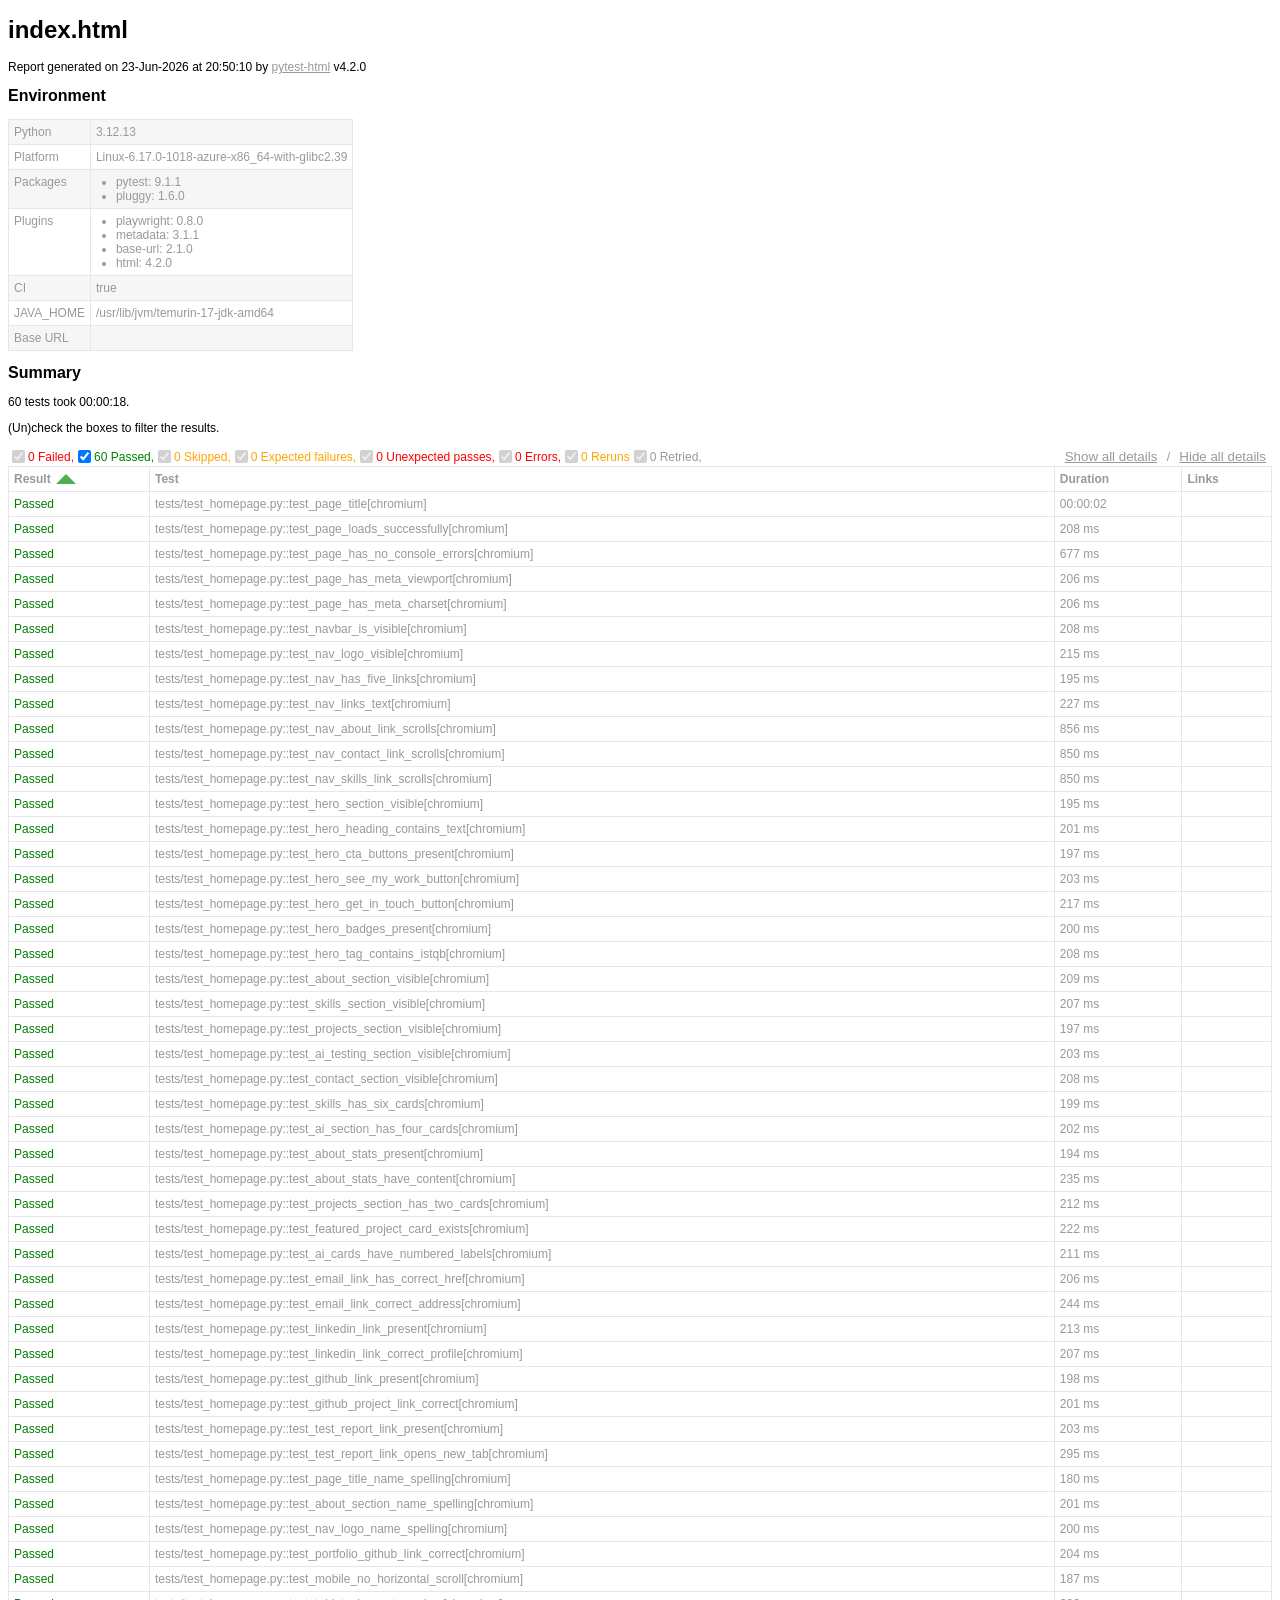
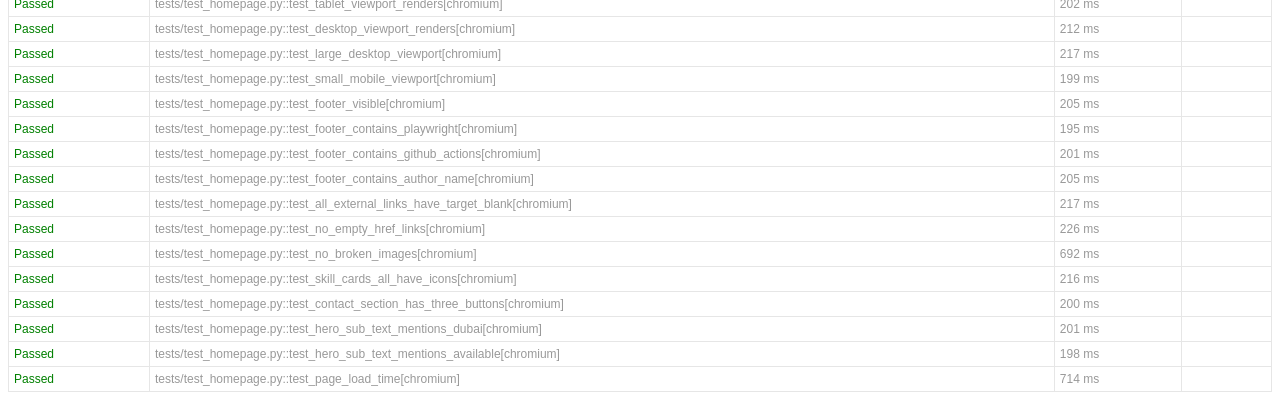
==== commit 9170d1b9: "deploy: f899c01f03bded10a72a492816691feb6fce8487" ====
--- a/test-report/index.html
+++ b/test-report/index.html
@@ -328,7 +328,7 @@
   </head>
   <body>
     <h1 id="title">index.html</h1>
-    <p>Report generated on 23-Jun-2026 at 20:36:09 by <a href="https://pypi.python.org/pypi/pytest-html">pytest-html</a>
+    <p>Report generated on 23-Jun-2026 at 20:50:10 by <a href="https://pypi.python.org/pypi/pytest-html">pytest-html</a>
         v4.2.0</p>
     <div id="environment-header">
       <h2>Environment</h2>
@@ -383,7 +383,7 @@
         <h2>Summary</h2>
         <div class="additional-summary prefix">
         </div>
-        <p class="run-count">60 tests took 00:00:35.</p>
+        <p class="run-count">60 tests took 00:00:18.</p>
         <p class="filter">(Un)check the boxes to filter the results.</p>
         <div class="summary__reload">
           <div class="summary__reload__button hidden" onclick="location.reload()">
@@ -393,10 +393,10 @@
         <div class="summary__spacer"></div>
         <div class="controls">
           <div class="filters">
-            <input checked="true" class="filter" name="filter_checkbox" type="checkbox" data-test-result="failed" >
-            <span class="failed">1 Failed,</span>
+            <input checked="true" class="filter" name="filter_checkbox" type="checkbox" data-test-result="failed" disabled>
+            <span class="failed">0 Failed,</span>
             <input checked="true" class="filter" name="filter_checkbox" type="checkbox" data-test-result="passed" >
-            <span class="passed">59 Passed,</span>
+            <span class="passed">60 Passed,</span>
             <input checked="true" class="filter" name="filter_checkbox" type="checkbox" data-test-result="skipped" disabled>
             <span class="skipped">0 Skipped,</span>
             <input checked="true" class="filter" name="filter_checkbox" type="checkbox" data-test-result="xfailed" disabled>
@@ -431,7 +431,7 @@
       </thead>
     </table>
   <footer>
-    <div id="data-container" data-jsonblob="{&#34;environment&#34;: {&#34;Python&#34;: &#34;3.12.13&#34;, &#34;Platform&#34;: &#34;Linux-6.17.0-1018-azure-x86_64-with-glibc2.39&#34;, &#34;Packages&#34;: {&#34;pytest&#34;: &#34;9.1.1&#34;, &#34;pluggy&#34;: &#34;1.6.0&#34;}, &#34;Plugins&#34;: {&#34;playwright&#34;: &#34;0.8.0&#34;, &#34;metadata&#34;: &#34;3.1.1&#34;, &#34;base-url&#34;: &#34;2.1.0&#34;, &#34;html&#34;: &#34;4.2.0&#34;}, &#34;CI&#34;: &#34;true&#34;, &#34;JAVA_HOME&#34;: &#34;/usr/lib/jvm/temurin-17-jdk-amd64&#34;, &#34;Base URL&#34;: &#34;&#34;}, &#34;tests&#34;: {&#34;tests/test_homepage.py::test_page_title[chromium]&#34;: [{&#34;extras&#34;: [], &#34;result&#34;: &#34;Passed&#34;, &#34;testId&#34;: &#34;tests/test_homepage.py::test_page_title[chromium]&#34;, &#34;duration&#34;: &#34;907 ms&#34;, &#34;resultsTableRow&#34;: [&#34;&lt;td class=\&#34;col-result\&#34;&gt;Passed&lt;/td&gt;&#34;, &#34;&lt;td class=\&#34;col-testId\&#34;&gt;tests/test_homepage.py::test_page_title[chromium]&lt;/td&gt;&#34;, &#34;&lt;td class=\&#34;col-duration\&#34;&gt;907 ms&lt;/td&gt;&#34;, &#34;&lt;td class=\&#34;col-links\&#34;&gt;&lt;/td&gt;&#34;], &#34;log&#34;: &#34;No log output captured.&#34;}], &#34;tests/test_homepage.py::test_page_loads_successfully[chromium]&#34;: [{&#34;extras&#34;: [], &#34;result&#34;: &#34;Passed&#34;, &#34;testId&#34;: &#34;tests/test_homepage.py::test_page_loads_successfully[chromium]&#34;, &#34;duration&#34;: &#34;261 ms&#34;, &#34;resultsTableRow&#34;: [&#34;&lt;td class=\&#34;col-result\&#34;&gt;Passed&lt;/td&gt;&#34;, &#34;&lt;td class=\&#34;col-testId\&#34;&gt;tests/test_homepage.py::test_page_loads_successfully[chromium]&lt;/td&gt;&#34;, &#34;&lt;td class=\&#34;col-duration\&#34;&gt;261 ms&lt;/td&gt;&#34;, &#34;&lt;td class=\&#34;col-links\&#34;&gt;&lt;/td&gt;&#34;], &#34;log&#34;: &#34;No log output captured.&#34;}], &#34;tests/test_homepage.py::test_page_has_no_console_errors[chromium]&#34;: [{&#34;extras&#34;: [], &#34;result&#34;: &#34;Passed&#34;, &#34;testId&#34;: &#34;tests/test_homepage.py::test_page_has_no_console_errors[chromium]&#34;, &#34;duration&#34;: &#34;755 ms&#34;, &#34;resultsTableRow&#34;: [&#34;&lt;td class=\&#34;col-result\&#34;&gt;Passed&lt;/td&gt;&#34;, &#34;&lt;td class=\&#34;col-testId\&#34;&gt;tests/test_homepage.py::test_page_has_no_console_errors[chromium]&lt;/td&gt;&#34;, &#34;&lt;td class=\&#34;col-duration\&#34;&gt;755 ms&lt;/td&gt;&#34;, &#34;&lt;td class=\&#34;col-links\&#34;&gt;&lt;/td&gt;&#34;], &#34;log&#34;: &#34;No log output captured.&#34;}], &#34;tests/test_homepage.py::test_page_has_meta_viewport[chromium]&#34;: [{&#34;extras&#34;: [], &#34;result&#34;: &#34;Passed&#34;, &#34;testId&#34;: &#34;tests/test_homepage.py::test_page_has_meta_viewport[chromium]&#34;, &#34;duration&#34;: &#34;00:00:04&#34;, &#34;resultsTableRow&#34;: [&#34;&lt;td class=\&#34;col-result\&#34;&gt;Passed&lt;/td&gt;&#34;, &#34;&lt;td class=\&#34;col-testId\&#34;&gt;tests/test_homepage.py::test_page_has_meta_viewport[chromium]&lt;/td&gt;&#34;, &#34;&lt;td class=\&#34;col-duration\&#34;&gt;00:00:04&lt;/td&gt;&#34;, &#34;&lt;td class=\&#34;col-links\&#34;&gt;&lt;/td&gt;&#34;], &#34;log&#34;: &#34;No log output captured.&#34;}], &#34;tests/test_homepage.py::test_page_has_meta_charset[chromium]&#34;: [{&#34;extras&#34;: [], &#34;result&#34;: &#34;Passed&#34;, &#34;testId&#34;: &#34;tests/test_homepage.py::test_page_has_meta_charset[chromium]&#34;, &#34;duration&#34;: &#34;285 ms&#34;, &#34;resultsTableRow&#34;: [&#34;&lt;td class=\&#34;col-result\&#34;&gt;Passed&lt;/td&gt;&#34;, &#34;&lt;td class=\&#34;col-testId\&#34;&gt;tests/test_homepage.py::test_page_has_meta_charset[chromium]&lt;/td&gt;&#34;, &#34;&lt;td class=\&#34;col-duration\&#34;&gt;285 ms&lt;/td&gt;&#34;, &#34;&lt;td class=\&#34;col-links\&#34;&gt;&lt;/td&gt;&#34;], &#34;log&#34;: &#34;No log output captured.&#34;}], &#34;tests/test_homepage.py::test_navbar_is_visible[chromium]&#34;: [{&#34;extras&#34;: [], &#34;result&#34;: &#34;Passed&#34;, &#34;testId&#34;: &#34;tests/test_homepage.py::test_navbar_is_visible[chromium]&#34;, &#34;duration&#34;: &#34;278 ms&#34;, &#34;resultsTableRow&#34;: [&#34;&lt;td class=\&#34;col-result\&#34;&gt;Passed&lt;/td&gt;&#34;, &#34;&lt;td class=\&#34;col-testId\&#34;&gt;tests/test_homepage.py::test_navbar_is_visible[chromium]&lt;/td&gt;&#34;, &#34;&lt;td class=\&#34;col-duration\&#34;&gt;278 ms&lt;/td&gt;&#34;, &#34;&lt;td class=\&#34;col-links\&#34;&gt;&lt;/td&gt;&#34;], &#34;log&#34;: &#34;No log output captured.&#34;}], &#34;tests/test_homepage.py::test_nav_logo_visible[chromium]&#34;: [{&#34;extras&#34;: [], &#34;result&#34;: &#34;Passed&#34;, &#34;testId&#34;: &#34;tests/test_homepage.py::test_nav_logo_visible[chromium]&#34;, &#34;duration&#34;: &#34;00:00:05&#34;, &#34;resultsTableRow&#34;: [&#34;&lt;td class=\&#34;col-result\&#34;&gt;Passed&lt;/td&gt;&#34;, &#34;&lt;td class=\&#34;col-testId\&#34;&gt;tests/test_homepage.py::test_nav_logo_visible[chromium]&lt;/td&gt;&#34;, &#34;&lt;td class=\&#34;col-duration\&#34;&gt;00:00:05&lt;/td&gt;&#34;, &#34;&lt;td class=\&#34;col-links\&#34;&gt;&lt;/td&gt;&#34;], &#34;log&#34;: &#34;No log output captured.&#34;}], &#34;tests/test_homepage.py::test_nav_has_five_links[chromium]&#34;: [{&#34;extras&#34;: [], &#34;result&#34;: &#34;Passed&#34;, &#34;testId&#34;: &#34;tests/test_homepage.py::test_nav_has_five_links[chromium]&#34;, &#34;duration&#34;: &#34;277 ms&#34;, &#34;resultsTableRow&#34;: [&#34;&lt;td class=\&#34;col-result\&#34;&gt;Passed&lt;/td&gt;&#34;, &#34;&lt;td class=\&#34;col-testId\&#34;&gt;tests/test_homepage.py::test_nav_has_five_links[chromium]&lt;/td&gt;&#34;, &#34;&lt;td class=\&#34;col-duration\&#34;&gt;277 ms&lt;/td&gt;&#34;, &#34;&lt;td class=\&#34;col-links\&#34;&gt;&lt;/td&gt;&#34;], &#34;log&#34;: &#34;No log output captured.&#34;}], &#34;tests/test_homepage.py::test_nav_links_text[chromium]&#34;: [{&#34;extras&#34;: [], &#34;result&#34;: &#34;Passed&#34;, &#34;testId&#34;: &#34;tests/test_homepage.py::test_nav_links_text[chromium]&#34;, &#34;duration&#34;: &#34;277 ms&#34;, &#34;resultsTableRow&#34;: [&#34;&lt;td class=\&#34;col-result\&#34;&gt;Passed&lt;/td&gt;&#34;, &#34;&lt;td class=\&#34;col-testId\&#34;&gt;tests/test_homepage.py::test_nav_links_text[chromium]&lt;/td&gt;&#34;, &#34;&lt;td class=\&#34;col-duration\&#34;&gt;277 ms&lt;/td&gt;&#34;, &#34;&lt;td class=\&#34;col-links\&#34;&gt;&lt;/td&gt;&#34;], &#34;log&#34;: &#34;No log output captured.&#34;}], &#34;tests/test_homepage.py::test_nav_about_link_scrolls[chromium]&#34;: [{&#34;extras&#34;: [], &#34;result&#34;: &#34;Passed&#34;, &#34;testId&#34;: &#34;tests/test_homepage.py::test_nav_about_link_scrolls[chromium]&#34;, &#34;duration&#34;: &#34;915 ms&#34;, &#34;resultsTableRow&#34;: [&#34;&lt;td class=\&#34;col-result\&#34;&gt;Passed&lt;/td&gt;&#34;, &#34;&lt;td class=\&#34;col-testId\&#34;&gt;tests/test_homepage.py::test_nav_about_link_scrolls[chromium]&lt;/td&gt;&#34;, &#34;&lt;td class=\&#34;col-duration\&#34;&gt;915 ms&lt;/td&gt;&#34;, &#34;&lt;td class=\&#34;col-links\&#34;&gt;&lt;/td&gt;&#34;], &#34;log&#34;: &#34;No log output captured.&#34;}], &#34;tests/test_homepage.py::test_nav_contact_link_scrolls[chromium]&#34;: [{&#34;extras&#34;: [], &#34;result&#34;: &#34;Passed&#34;, &#34;testId&#34;: &#34;tests/test_homepage.py::test_nav_contact_link_scrolls[chromium]&#34;, &#34;duration&#34;: &#34;922 ms&#34;, &#34;resultsTableRow&#34;: [&#34;&lt;td class=\&#34;col-result\&#34;&gt;Passed&lt;/td&gt;&#34;, &#34;&lt;td class=\&#34;col-testId\&#34;&gt;tests/test_homepage.py::test_nav_contact_link_scrolls[chromium]&lt;/td&gt;&#34;, &#34;&lt;td class=\&#34;col-duration\&#34;&gt;922 ms&lt;/td&gt;&#34;, &#34;&lt;td class=\&#34;col-links\&#34;&gt;&lt;/td&gt;&#34;], &#34;log&#34;: &#34;No log output captured.&#34;}], &#34;tests/test_homepage.py::test_nav_skills_link_scrolls[chromium]&#34;: [{&#34;extras&#34;: [], &#34;result&#34;: &#34;Passed&#34;, &#34;testId&#34;: &#34;tests/test_homepage.py::test_nav_skills_link_scrolls[chromium]&#34;, &#34;duration&#34;: &#34;915 ms&#34;, &#34;resultsTableRow&#34;: [&#34;&lt;td class=\&#34;col-result\&#34;&gt;Passed&lt;/td&gt;&#34;, &#34;&lt;td class=\&#34;col-testId\&#34;&gt;tests/test_homepage.py::test_nav_skills_link_scrolls[chromium]&lt;/td&gt;&#34;, &#34;&lt;td class=\&#34;col-duration\&#34;&gt;915 ms&lt;/td&gt;&#34;, &#34;&lt;td class=\&#34;col-links\&#34;&gt;&lt;/td&gt;&#34;], &#34;log&#34;: &#34;No log output captured.&#34;}], &#34;tests/test_homepage.py::test_hero_section_visible[chromium]&#34;: [{&#34;extras&#34;: [], &#34;result&#34;: &#34;Passed&#34;, &#34;testId&#34;: &#34;tests/test_homepage.py::test_hero_section_visible[chromium]&#34;, &#34;duration&#34;: &#34;275 ms&#34;, &#34;resultsTableRow&#34;: [&#34;&lt;td class=\&#34;col-result\&#34;&gt;Passed&lt;/td&gt;&#34;, &#34;&lt;td class=\&#34;col-testId\&#34;&gt;tests/test_homepage.py::test_hero_section_visible[chromium]&lt;/td&gt;&#34;, &#34;&lt;td class=\&#34;col-duration\&#34;&gt;275 ms&lt;/td&gt;&#34;, &#34;&lt;td class=\&#34;col-links\&#34;&gt;&lt;/td&gt;&#34;], &#34;log&#34;: &#34;No log output captured.&#34;}], &#34;tests/test_homepage.py::test_hero_heading_contains_text[chromium]&#34;: [{&#34;extras&#34;: [], &#34;result&#34;: &#34;Passed&#34;, &#34;testId&#34;: &#34;tests/test_homepage.py::test_hero_heading_contains_text[chromium]&#34;, &#34;duration&#34;: &#34;275 ms&#34;, &#34;resultsTableRow&#34;: [&#34;&lt;td class=\&#34;col-result\&#34;&gt;Passed&lt;/td&gt;&#34;, &#34;&lt;td class=\&#34;col-testId\&#34;&gt;tests/test_homepage.py::test_hero_heading_contains_text[chromium]&lt;/td&gt;&#34;, &#34;&lt;td class=\&#34;col-duration\&#34;&gt;275 ms&lt;/td&gt;&#34;, &#34;&lt;td class=\&#34;col-links\&#34;&gt;&lt;/td&gt;&#34;], &#34;log&#34;: &#34;No log output captured.&#34;}], &#34;tests/test_homepage.py::test_hero_cta_buttons_present[chromium]&#34;: [{&#34;extras&#34;: [], &#34;result&#34;: &#34;Passed&#34;, &#34;testId&#34;: &#34;tests/test_homepage.py::test_hero_cta_buttons_present[chromium]&#34;, &#34;duration&#34;: &#34;272 ms&#34;, &#34;resultsTableRow&#34;: [&#34;&lt;td class=\&#34;col-result\&#34;&gt;Passed&lt;/td&gt;&#34;, &#34;&lt;td class=\&#34;col-testId\&#34;&gt;tests/test_homepage.py::test_hero_cta_buttons_present[chromium]&lt;/td&gt;&#34;, &#34;&lt;td class=\&#34;col-duration\&#34;&gt;272 ms&lt;/td&gt;&#34;, &#34;&lt;td class=\&#34;col-links\&#34;&gt;&lt;/td&gt;&#34;], &#34;log&#34;: &#34;No log output captured.&#34;}], &#34;tests/test_homepage.py::test_hero_see_my_work_button[chromium]&#34;: [{&#34;extras&#34;: [], &#34;result&#34;: &#34;Passed&#34;, &#34;testId&#34;: &#34;tests/test_homepage.py::test_hero_see_my_work_button[chromium]&#34;, &#34;duration&#34;: &#34;286 ms&#34;, &#34;resultsTableRow&#34;: [&#34;&lt;td class=\&#34;col-result\&#34;&gt;Passed&lt;/td&gt;&#34;, &#34;&lt;td class=\&#34;col-testId\&#34;&gt;tests/test_homepage.py::test_hero_see_my_work_button[chromium]&lt;/td&gt;&#34;, &#34;&lt;td class=\&#34;col-duration\&#34;&gt;286 ms&lt;/td&gt;&#34;, &#34;&lt;td class=\&#34;col-links\&#34;&gt;&lt;/td&gt;&#34;], &#34;log&#34;: &#34;No log output captured.&#34;}], &#34;tests/test_homepage.py::test_hero_get_in_touch_button[chromium]&#34;: [{&#34;extras&#34;: [], &#34;result&#34;: &#34;Passed&#34;, &#34;testId&#34;: &#34;tests/test_homepage.py::test_hero_get_in_touch_button[chromium]&#34;, &#34;duration&#34;: &#34;291 ms&#34;, &#34;resultsTableRow&#34;: [&#34;&lt;td class=\&#34;col-result\&#34;&gt;Passed&lt;/td&gt;&#34;, &#34;&lt;td class=\&#34;col-testId\&#34;&gt;tests/test_homepage.py::test_hero_get_in_touch_button[chromium]&lt;/td&gt;&#34;, &#34;&lt;td class=\&#34;col-duration\&#34;&gt;291 ms&lt;/td&gt;&#34;, &#34;&lt;td class=\&#34;col-links\&#34;&gt;&lt;/td&gt;&#34;], &#34;log&#34;: &#34;No log output captured.&#34;}], &#34;tests/test_homepage.py::test_hero_badges_present[chromium]&#34;: [{&#34;extras&#34;: [], &#34;result&#34;: &#34;Passed&#34;, &#34;testId&#34;: &#34;tests/test_homepage.py::test_hero_badges_present[chromium]&#34;, &#34;duration&#34;: &#34;274 ms&#34;, &#34;resultsTableRow&#34;: [&#34;&lt;td class=\&#34;col-result\&#34;&gt;Passed&lt;/td&gt;&#34;, &#34;&lt;td class=\&#34;col-testId\&#34;&gt;tests/test_homepage.py::test_hero_badges_present[chromium]&lt;/td&gt;&#34;, &#34;&lt;td class=\&#34;col-duration\&#34;&gt;274 ms&lt;/td&gt;&#34;, &#34;&lt;td class=\&#34;col-links\&#34;&gt;&lt;/td&gt;&#34;], &#34;log&#34;: &#34;No log output captured.&#34;}], &#34;tests/test_homepage.py::test_hero_tag_contains_istqb[chromium]&#34;: [{&#34;extras&#34;: [], &#34;result&#34;: &#34;Passed&#34;, &#34;testId&#34;: &#34;tests/test_homepage.py::test_hero_tag_contains_istqb[chromium]&#34;, &#34;duration&#34;: &#34;269 ms&#34;, &#34;resultsTableRow&#34;: [&#34;&lt;td class=\&#34;col-result\&#34;&gt;Passed&lt;/td&gt;&#34;, &#34;&lt;td class=\&#34;col-testId\&#34;&gt;tests/test_homepage.py::test_hero_tag_contains_istqb[chromium]&lt;/td&gt;&#34;, &#34;&lt;td class=\&#34;col-duration\&#34;&gt;269 ms&lt;/td&gt;&#34;, &#34;&lt;td class=\&#34;col-links\&#34;&gt;&lt;/td&gt;&#34;], &#34;log&#34;: &#34;No log output captured.&#34;}], &#34;tests/test_homepage.py::test_about_section_visible[chromium]&#34;: [{&#34;extras&#34;: [], &#34;result&#34;: &#34;Passed&#34;, &#34;testId&#34;: &#34;tests/test_homepage.py::test_about_section_visible[chromium]&#34;, &#34;duration&#34;: &#34;283 ms&#34;, &#34;resultsTableRow&#34;: [&#34;&lt;td class=\&#34;col-result\&#34;&gt;Passed&lt;/td&gt;&#34;, &#34;&lt;td class=\&#34;col-testId\&#34;&gt;tests/test_homepage.py::test_about_section_visible[chromium]&lt;/td&gt;&#34;, &#34;&lt;td class=\&#34;col-duration\&#34;&gt;283 ms&lt;/td&gt;&#34;, &#34;&lt;td class=\&#34;col-links\&#34;&gt;&lt;/td&gt;&#34;], &#34;log&#34;: &#34;No log output captured.&#34;}], &#34;tests/test_homepage.py::test_skills_section_visible[chromium]&#34;: [{&#34;extras&#34;: [], &#34;result&#34;: &#34;Passed&#34;, &#34;testId&#34;: &#34;tests/test_homepage.py::test_skills_section_visible[chromium]&#34;, &#34;duration&#34;: &#34;273 ms&#34;, &#34;resultsTableRow&#34;: [&#34;&lt;td class=\&#34;col-result\&#34;&gt;Passed&lt;/td&gt;&#34;, &#34;&lt;td class=\&#34;col-testId\&#34;&gt;tests/test_homepage.py::test_skills_section_visible[chromium]&lt;/td&gt;&#34;, &#34;&lt;td class=\&#34;col-duration\&#34;&gt;273 ms&lt;/td&gt;&#34;, &#34;&lt;td class=\&#34;col-links\&#34;&gt;&lt;/td&gt;&#34;], &#34;log&#34;: &#34;No log output captured.&#34;}], &#34;tests/test_homepage.py::test_projects_section_visible[chromium]&#34;: [{&#34;extras&#34;: [], &#34;result&#34;: &#34;Passed&#34;, &#34;testId&#34;: &#34;tests/test_homepage.py::test_projects_section_visible[chromium]&#34;, &#34;duration&#34;: &#34;275 ms&#34;, &#34;resultsTableRow&#34;: [&#34;&lt;td class=\&#34;col-result\&#34;&gt;Passed&lt;/td&gt;&#34;, &#34;&lt;td class=\&#34;col-testId\&#34;&gt;tests/test_homepage.py::test_projects_section_visible[chromium]&lt;/td&gt;&#34;, &#34;&lt;td class=\&#34;col-duration\&#34;&gt;275 ms&lt;/td&gt;&#34;, &#34;&lt;td class=\&#34;col-links\&#34;&gt;&lt;/td&gt;&#34;], &#34;log&#34;: &#34;No log output captured.&#34;}], &#34;tests/test_homepage.py::test_ai_testing_section_visible[chromium]&#34;: [{&#34;extras&#34;: [], &#34;result&#34;: &#34;Passed&#34;, &#34;testId&#34;: &#34;tests/test_homepage.py::test_ai_testing_section_visible[chromium]&#34;, &#34;duration&#34;: &#34;269 ms&#34;, &#34;resultsTableRow&#34;: [&#34;&lt;td class=\&#34;col-result\&#34;&gt;Passed&lt;/td&gt;&#34;, &#34;&lt;td class=\&#34;col-testId\&#34;&gt;tests/test_homepage.py::test_ai_testing_section_visible[chromium]&lt;/td&gt;&#34;, &#34;&lt;td class=\&#34;col-duration\&#34;&gt;269 ms&lt;/td&gt;&#34;, &#34;&lt;td class=\&#34;col-links\&#34;&gt;&lt;/td&gt;&#34;], &#34;log&#34;: &#34;No log output captured.&#34;}], &#34;tests/test_homepage.py::test_contact_section_visible[chromium]&#34;: [{&#34;extras&#34;: [], &#34;result&#34;: &#34;Passed&#34;, &#34;testId&#34;: &#34;tests/test_homepage.py::test_contact_section_visible[chromium]&#34;, &#34;duration&#34;: &#34;295 ms&#34;, &#34;resultsTableRow&#34;: [&#34;&lt;td class=\&#34;col-result\&#34;&gt;Passed&lt;/td&gt;&#34;, &#34;&lt;td class=\&#34;col-testId\&#34;&gt;tests/test_homepage.py::test_contact_section_visible[chromium]&lt;/td&gt;&#34;, &#34;&lt;td class=\&#34;col-duration\&#34;&gt;295 ms&lt;/td&gt;&#34;, &#34;&lt;td class=\&#34;col-links\&#34;&gt;&lt;/td&gt;&#34;], &#34;log&#34;: &#34;No log output captured.&#34;}], &#34;tests/test_homepage.py::test_skills_has_six_cards[chromium]&#34;: [{&#34;extras&#34;: [], &#34;result&#34;: &#34;Passed&#34;, &#34;testId&#34;: &#34;tests/test_homepage.py::test_skills_has_six_cards[chromium]&#34;, &#34;duration&#34;: &#34;279 ms&#34;, &#34;resultsTableRow&#34;: [&#34;&lt;td class=\&#34;col-result\&#34;&gt;Passed&lt;/td&gt;&#34;, &#34;&lt;td class=\&#34;col-testId\&#34;&gt;tests/test_homepage.py::test_skills_has_six_cards[chromium]&lt;/td&gt;&#34;, &#34;&lt;td class=\&#34;col-duration\&#34;&gt;279 ms&lt;/td&gt;&#34;, &#34;&lt;td class=\&#34;col-links\&#34;&gt;&lt;/td&gt;&#34;], &#34;log&#34;: &#34;No log output captured.&#34;}], &#34;tests/test_homepage.py::test_ai_section_has_four_cards[chromium]&#34;: [{&#34;extras&#34;: [], &#34;result&#34;: &#34;Passed&#34;, &#34;testId&#34;: &#34;tests/test_homepage.py::test_ai_section_has_four_cards[chromium]&#34;, &#34;duration&#34;: &#34;266 ms&#34;, &#34;resultsTableRow&#34;: [&#34;&lt;td class=\&#34;col-result\&#34;&gt;Passed&lt;/td&gt;&#34;, &#34;&lt;td class=\&#34;col-testId\&#34;&gt;tests/test_homepage.py::test_ai_section_has_four_cards[chromium]&lt;/td&gt;&#34;, &#34;&lt;td class=\&#34;col-duration\&#34;&gt;266 ms&lt;/td&gt;&#34;, &#34;&lt;td class=\&#34;col-links\&#34;&gt;&lt;/td&gt;&#34;], &#34;log&#34;: &#34;No log output captured.&#34;}], &#34;tests/test_homepage.py::test_about_stats_present[chromium]&#34;: [{&#34;extras&#34;: [], &#34;result&#34;: &#34;Passed&#34;, &#34;testId&#34;: &#34;tests/test_homepage.py::test_about_stats_present[chromium]&#34;, &#34;duration&#34;: &#34;262 ms&#34;, &#34;resultsTableRow&#34;: [&#34;&lt;td class=\&#34;col-result\&#34;&gt;Passed&lt;/td&gt;&#34;, &#34;&lt;td class=\&#34;col-testId\&#34;&gt;tests/test_homepage.py::test_about_stats_present[chromium]&lt;/td&gt;&#34;, &#34;&lt;td class=\&#34;col-duration\&#34;&gt;262 ms&lt;/td&gt;&#34;, &#34;&lt;td class=\&#34;col-links\&#34;&gt;&lt;/td&gt;&#34;], &#34;log&#34;: &#34;No log output captured.&#34;}], &#34;tests/test_homepage.py::test_about_stats_have_content[chromium]&#34;: [{&#34;extras&#34;: [], &#34;result&#34;: &#34;Passed&#34;, &#34;testId&#34;: &#34;tests/test_homepage.py::test_about_stats_have_content[chromium]&#34;, &#34;duration&#34;: &#34;278 ms&#34;, &#34;resultsTableRow&#34;: [&#34;&lt;td class=\&#34;col-result\&#34;&gt;Passed&lt;/td&gt;&#34;, &#34;&lt;td class=\&#34;col-testId\&#34;&gt;tests/test_homepage.py::test_about_stats_have_content[chromium]&lt;/td&gt;&#34;, &#34;&lt;td class=\&#34;col-duration\&#34;&gt;278 ms&lt;/td&gt;&#34;, &#34;&lt;td class=\&#34;col-links\&#34;&gt;&lt;/td&gt;&#34;], &#34;log&#34;: &#34;No log output captured.&#34;}], &#34;tests/test_homepage.py::test_projects_section_has_two_cards[chromium]&#34;: [{&#34;extras&#34;: [], &#34;result&#34;: &#34;Passed&#34;, &#34;testId&#34;: &#34;tests/test_homepage.py::test_projects_section_has_two_cards[chromium]&#34;, &#34;duration&#34;: &#34;288 ms&#34;, &#34;resultsTableRow&#34;: [&#34;&lt;td class=\&#34;col-result\&#34;&gt;Passed&lt;/td&gt;&#34;, &#34;&lt;td class=\&#34;col-testId\&#34;&gt;tests/test_homepage.py::test_projects_section_has_two_cards[chromium]&lt;/td&gt;&#34;, &#34;&lt;td class=\&#34;col-duration\&#34;&gt;288 ms&lt;/td&gt;&#34;, &#34;&lt;td class=\&#34;col-links\&#34;&gt;&lt;/td&gt;&#34;], &#34;log&#34;: &#34;No log output captured.&#34;}], &#34;tests/test_homepage.py::test_featured_project_card_exists[chromium]&#34;: [{&#34;extras&#34;: [], &#34;result&#34;: &#34;Passed&#34;, &#34;testId&#34;: &#34;tests/test_homepage.py::test_featured_project_card_exists[chromium]&#34;, &#34;duration&#34;: &#34;271 ms&#34;, &#34;resultsTableRow&#34;: [&#34;&lt;td class=\&#34;col-result\&#34;&gt;Passed&lt;/td&gt;&#34;, &#34;&lt;td class=\&#34;col-testId\&#34;&gt;tests/test_homepage.py::test_featured_project_card_exists[chromium]&lt;/td&gt;&#34;, &#34;&lt;td class=\&#34;col-duration\&#34;&gt;271 ms&lt;/td&gt;&#34;, &#34;&lt;td class=\&#34;col-links\&#34;&gt;&lt;/td&gt;&#34;], &#34;log&#34;: &#34;No log output captured.&#34;}], &#34;tests/test_homepage.py::test_ai_cards_have_numbered_labels[chromium]&#34;: [{&#34;extras&#34;: [], &#34;result&#34;: &#34;Passed&#34;, &#34;testId&#34;: &#34;tests/test_homepage.py::test_ai_cards_have_numbered_labels[chromium]&#34;, &#34;duration&#34;: &#34;283 ms&#34;, &#34;resultsTableRow&#34;: [&#34;&lt;td class=\&#34;col-result\&#34;&gt;Passed&lt;/td&gt;&#34;, &#34;&lt;td class=\&#34;col-testId\&#34;&gt;tests/test_homepage.py::test_ai_cards_have_numbered_labels[chromium]&lt;/td&gt;&#34;, &#34;&lt;td class=\&#34;col-duration\&#34;&gt;283 ms&lt;/td&gt;&#34;, &#34;&lt;td class=\&#34;col-links\&#34;&gt;&lt;/td&gt;&#34;], &#34;log&#34;: &#34;No log output captured.&#34;}], &#34;tests/test_homepage.py::test_email_link_has_correct_href[chromium]&#34;: [{&#34;extras&#34;: [], &#34;result&#34;: &#34;Passed&#34;, &#34;testId&#34;: &#34;tests/test_homepage.py::test_email_link_has_correct_href[chromium]&#34;, &#34;duration&#34;: &#34;277 ms&#34;, &#34;resultsTableRow&#34;: [&#34;&lt;td class=\&#34;col-result\&#34;&gt;Passed&lt;/td&gt;&#34;, &#34;&lt;td class=\&#34;col-testId\&#34;&gt;tests/test_homepage.py::test_email_link_has_correct_href[chromium]&lt;/td&gt;&#34;, &#34;&lt;td class=\&#34;col-duration\&#34;&gt;277 ms&lt;/td&gt;&#34;, &#34;&lt;td class=\&#34;col-links\&#34;&gt;&lt;/td&gt;&#34;], &#34;log&#34;: &#34;No log output captured.&#34;}], &#34;tests/test_homepage.py::test_email_link_correct_address[chromium]&#34;: [{&#34;extras&#34;: [], &#34;result&#34;: &#34;Passed&#34;, &#34;testId&#34;: &#34;tests/test_homepage.py::test_email_link_correct_address[chromium]&#34;, &#34;duration&#34;: &#34;275 ms&#34;, &#34;resultsTableRow&#34;: [&#34;&lt;td class=\&#34;col-result\&#34;&gt;Passed&lt;/td&gt;&#34;, &#34;&lt;td class=\&#34;col-testId\&#34;&gt;tests/test_homepage.py::test_email_link_correct_address[chromium]&lt;/td&gt;&#34;, &#34;&lt;td class=\&#34;col-duration\&#34;&gt;275 ms&lt;/td&gt;&#34;, &#34;&lt;td class=\&#34;col-links\&#34;&gt;&lt;/td&gt;&#34;], &#34;log&#34;: &#34;No log output captured.&#34;}], &#34;tests/test_homepage.py::test_linkedin_link_present[chromium]&#34;: [{&#34;extras&#34;: [], &#34;result&#34;: &#34;Passed&#34;, &#34;testId&#34;: &#34;tests/test_homepage.py::test_linkedin_link_present[chromium]&#34;, &#34;duration&#34;: &#34;440 ms&#34;, &#34;resultsTableRow&#34;: [&#34;&lt;td class=\&#34;col-result\&#34;&gt;Passed&lt;/td&gt;&#34;, &#34;&lt;td class=\&#34;col-testId\&#34;&gt;tests/test_homepage.py::test_linkedin_link_present[chromium]&lt;/td&gt;&#34;, &#34;&lt;td class=\&#34;col-duration\&#34;&gt;440 ms&lt;/td&gt;&#34;, &#34;&lt;td class=\&#34;col-links\&#34;&gt;&lt;/td&gt;&#34;], &#34;log&#34;: &#34;No log output captured.&#34;}], &#34;tests/test_homepage.py::test_linkedin_link_correct_profile[chromium]&#34;: [{&#34;extras&#34;: [], &#34;result&#34;: &#34;Passed&#34;, &#34;testId&#34;: &#34;tests/test_homepage.py::test_linkedin_link_correct_profile[chromium]&#34;, &#34;duration&#34;: &#34;280 ms&#34;, &#34;resultsTableRow&#34;: [&#34;&lt;td class=\&#34;col-result\&#34;&gt;Passed&lt;/td&gt;&#34;, &#34;&lt;td class=\&#34;col-testId\&#34;&gt;tests/test_homepage.py::test_linkedin_link_correct_profile[chromium]&lt;/td&gt;&#34;, &#34;&lt;td class=\&#34;col-duration\&#34;&gt;280 ms&lt;/td&gt;&#34;, &#34;&lt;td class=\&#34;col-links\&#34;&gt;&lt;/td&gt;&#34;], &#34;log&#34;: &#34;No log output captured.&#34;}], &#34;tests/test_homepage.py::test_github_link_present[chromium]&#34;: [{&#34;extras&#34;: [], &#34;result&#34;: &#34;Passed&#34;, &#34;testId&#34;: &#34;tests/test_homepage.py::test_github_link_present[chromium]&#34;, &#34;duration&#34;: &#34;263 ms&#34;, &#34;resultsTableRow&#34;: [&#34;&lt;td class=\&#34;col-result\&#34;&gt;Passed&lt;/td&gt;&#34;, &#34;&lt;td class=\&#34;col-testId\&#34;&gt;tests/test_homepage.py::test_github_link_present[chromium]&lt;/td&gt;&#34;, &#34;&lt;td class=\&#34;col-duration\&#34;&gt;263 ms&lt;/td&gt;&#34;, &#34;&lt;td class=\&#34;col-links\&#34;&gt;&lt;/td&gt;&#34;], &#34;log&#34;: &#34;No log output captured.&#34;}], &#34;tests/test_homepage.py::test_github_project_link_correct[chromium]&#34;: [{&#34;extras&#34;: [], &#34;result&#34;: &#34;Failed&#34;, &#34;testId&#34;: &#34;tests/test_homepage.py::test_github_project_link_correct[chromium]&#34;, &#34;duration&#34;: &#34;00:00:05&#34;, &#34;resultsTableRow&#34;: [&#34;&lt;td class=\&#34;col-result\&#34;&gt;Failed&lt;/td&gt;&#34;, &#34;&lt;td class=\&#34;col-testId\&#34;&gt;tests/test_homepage.py::test_github_project_link_correct[chromium]&lt;/td&gt;&#34;, &#34;&lt;td class=\&#34;col-duration\&#34;&gt;00:00:05&lt;/td&gt;&#34;, &#34;&lt;td class=\&#34;col-links\&#34;&gt;&lt;/td&gt;&#34;], &#34;log&#34;: &#34;tests/test_homepage.py:281: in test_github_project_link_correct\n    expect(link).to_have_count(1)\nE   AssertionError: Locator expected to have count &amp;#x27;1&amp;#x27;\nE   Actual value: 3 \nE   Call log:\nE     - Expect &amp;quot;to_have_count&amp;quot; with timeout 5000ms\nE     - waiting for locator(&amp;quot;a[href*=&amp;#x27;Portfolio-QA&amp;#x27;]&amp;quot;)\nE       14 \u00d7 locator resolved to 3 elements\nE          - unexpected value &amp;quot;3&amp;quot;\n&#34;}], &#34;tests/test_homepage.py::test_test_report_link_present[chromium]&#34;: [{&#34;extras&#34;: [], &#34;result&#34;: &#34;Passed&#34;, &#34;testId&#34;: &#34;tests/test_homepage.py::test_test_report_link_present[chromium]&#34;, &#34;duration&#34;: &#34;271 ms&#34;, &#34;resultsTableRow&#34;: [&#34;&lt;td class=\&#34;col-result\&#34;&gt;Passed&lt;/td&gt;&#34;, &#34;&lt;td class=\&#34;col-testId\&#34;&gt;tests/test_homepage.py::test_test_report_link_present[chromium]&lt;/td&gt;&#34;, &#34;&lt;td class=\&#34;col-duration\&#34;&gt;271 ms&lt;/td&gt;&#34;, &#34;&lt;td class=\&#34;col-links\&#34;&gt;&lt;/td&gt;&#34;], &#34;log&#34;: &#34;No log output captured.&#34;}], &#34;tests/test_homepage.py::test_test_report_link_opens_new_tab[chromium]&#34;: [{&#34;extras&#34;: [], &#34;result&#34;: &#34;Passed&#34;, &#34;testId&#34;: &#34;tests/test_homepage.py::test_test_report_link_opens_new_tab[chromium]&#34;, &#34;duration&#34;: &#34;263 ms&#34;, &#34;resultsTableRow&#34;: [&#34;&lt;td class=\&#34;col-result\&#34;&gt;Passed&lt;/td&gt;&#34;, &#34;&lt;td class=\&#34;col-testId\&#34;&gt;tests/test_homepage.py::test_test_report_link_opens_new_tab[chromium]&lt;/td&gt;&#34;, &#34;&lt;td class=\&#34;col-duration\&#34;&gt;263 ms&lt;/td&gt;&#34;, &#34;&lt;td class=\&#34;col-links\&#34;&gt;&lt;/td&gt;&#34;], &#34;log&#34;: &#34;No log output captured.&#34;}], &#34;tests/test_homepage.py::test_page_title_name_spelling[chromium]&#34;: [{&#34;extras&#34;: [], &#34;result&#34;: &#34;Passed&#34;, &#34;testId&#34;: &#34;tests/test_homepage.py::test_page_title_name_spelling[chromium]&#34;, &#34;duration&#34;: &#34;251 ms&#34;, &#34;resultsTableRow&#34;: [&#34;&lt;td class=\&#34;col-result\&#34;&gt;Passed&lt;/td&gt;&#34;, &#34;&lt;td class=\&#34;col-testId\&#34;&gt;tests/test_homepage.py::test_page_title_name_spelling[chromium]&lt;/td&gt;&#34;, &#34;&lt;td class=\&#34;col-duration\&#34;&gt;251 ms&lt;/td&gt;&#34;, &#34;&lt;td class=\&#34;col-links\&#34;&gt;&lt;/td&gt;&#34;], &#34;log&#34;: &#34;No log output captured.&#34;}], &#34;tests/test_homepage.py::test_about_section_name_spelling[chromium]&#34;: [{&#34;extras&#34;: [], &#34;result&#34;: &#34;Passed&#34;, &#34;testId&#34;: &#34;tests/test_homepage.py::test_about_section_name_spelling[chromium]&#34;, &#34;duration&#34;: &#34;275 ms&#34;, &#34;resultsTableRow&#34;: [&#34;&lt;td class=\&#34;col-result\&#34;&gt;Passed&lt;/td&gt;&#34;, &#34;&lt;td class=\&#34;col-testId\&#34;&gt;tests/test_homepage.py::test_about_section_name_spelling[chromium]&lt;/td&gt;&#34;, &#34;&lt;td class=\&#34;col-duration\&#34;&gt;275 ms&lt;/td&gt;&#34;, &#34;&lt;td class=\&#34;col-links\&#34;&gt;&lt;/td&gt;&#34;], &#34;log&#34;: &#34;No log output captured.&#34;}], &#34;tests/test_homepage.py::test_nav_logo_name_spelling[chromium]&#34;: [{&#34;extras&#34;: [], &#34;result&#34;: &#34;Passed&#34;, &#34;testId&#34;: &#34;tests/test_homepage.py::test_nav_logo_name_spelling[chromium]&#34;, &#34;duration&#34;: &#34;268 ms&#34;, &#34;resultsTableRow&#34;: [&#34;&lt;td class=\&#34;col-result\&#34;&gt;Passed&lt;/td&gt;&#34;, &#34;&lt;td class=\&#34;col-testId\&#34;&gt;tests/test_homepage.py::test_nav_logo_name_spelling[chromium]&lt;/td&gt;&#34;, &#34;&lt;td class=\&#34;col-duration\&#34;&gt;268 ms&lt;/td&gt;&#34;, &#34;&lt;td class=\&#34;col-links\&#34;&gt;&lt;/td&gt;&#34;], &#34;log&#34;: &#34;No log output captured.&#34;}], &#34;tests/test_homepage.py::test_portfolio_github_link_correct[chromium]&#34;: [{&#34;extras&#34;: [], &#34;result&#34;: &#34;Passed&#34;, &#34;testId&#34;: &#34;tests/test_homepage.py::test_portfolio_github_link_correct[chromium]&#34;, &#34;duration&#34;: &#34;496 ms&#34;, &#34;resultsTableRow&#34;: [&#34;&lt;td class=\&#34;col-result\&#34;&gt;Passed&lt;/td&gt;&#34;, &#34;&lt;td class=\&#34;col-testId\&#34;&gt;tests/test_homepage.py::test_portfolio_github_link_correct[chromium]&lt;/td&gt;&#34;, &#34;&lt;td class=\&#34;col-duration\&#34;&gt;496 ms&lt;/td&gt;&#34;, &#34;&lt;td class=\&#34;col-links\&#34;&gt;&lt;/td&gt;&#34;], &#34;log&#34;: &#34;No log output captured.&#34;}], &#34;tests/test_homepage.py::test_mobile_no_horizontal_scroll[chromium]&#34;: [{&#34;extras&#34;: [], &#34;result&#34;: &#34;Passed&#34;, &#34;testId&#34;: &#34;tests/test_homepage.py::test_mobile_no_horizontal_scroll[chromium]&#34;, &#34;duration&#34;: &#34;302 ms&#34;, &#34;resultsTableRow&#34;: [&#34;&lt;td class=\&#34;col-result\&#34;&gt;Passed&lt;/td&gt;&#34;, &#34;&lt;td class=\&#34;col-testId\&#34;&gt;tests/test_homepage.py::test_mobile_no_horizontal_scroll[chromium]&lt;/td&gt;&#34;, &#34;&lt;td class=\&#34;col-duration\&#34;&gt;302 ms&lt;/td&gt;&#34;, &#34;&lt;td class=\&#34;col-links\&#34;&gt;&lt;/td&gt;&#34;], &#34;log&#34;: &#34;No log output captured.&#34;}], &#34;tests/test_homepage.py::test_tablet_viewport_renders[chromium]&#34;: [{&#34;extras&#34;: [], &#34;result&#34;: &#34;Passed&#34;, &#34;testId&#34;: &#34;tests/test_homepage.py::test_tablet_viewport_renders[chromium]&#34;, &#34;duration&#34;: &#34;295 ms&#34;, &#34;resultsTableRow&#34;: [&#34;&lt;td class=\&#34;col-result\&#34;&gt;Passed&lt;/td&gt;&#34;, &#34;&lt;td class=\&#34;col-testId\&#34;&gt;tests/test_homepage.py::test_tablet_viewport_renders[chromium]&lt;/td&gt;&#34;, &#34;&lt;td class=\&#34;col-duration\&#34;&gt;295 ms&lt;/td&gt;&#34;, &#34;&lt;td class=\&#34;col-links\&#34;&gt;&lt;/td&gt;&#34;], &#34;log&#34;: &#34;No log output captured.&#34;}], &#34;tests/test_homepage.py::test_desktop_viewport_renders[chromium]&#34;: [{&#34;extras&#34;: [], &#34;result&#34;: &#34;Passed&#34;, &#34;testId&#34;: &#34;tests/test_homepage.py::test_desktop_viewport_renders[chromium]&#34;, &#34;duration&#34;: &#34;349 ms&#34;, &#34;resultsTableRow&#34;: [&#34;&lt;td class=\&#34;col-result\&#34;&gt;Passed&lt;/td&gt;&#34;, &#34;&lt;td class=\&#34;col-testId\&#34;&gt;tests/test_homepage.py::test_desktop_viewport_renders[chromium]&lt;/td&gt;&#34;, &#34;&lt;td class=\&#34;col-duration\&#34;&gt;349 ms&lt;/td&gt;&#34;, &#34;&lt;td class=\&#34;col-links\&#34;&gt;&lt;/td&gt;&#34;], &#34;log&#34;: &#34;No log output captured.&#34;}], &#34;tests/test_homepage.py::test_large_desktop_viewport[chromium]&#34;: [{&#34;extras&#34;: [], &#34;result&#34;: &#34;Passed&#34;, &#34;testId&#34;: &#34;tests/test_homepage.py::test_large_desktop_viewport[chromium]&#34;, &#34;duration&#34;: &#34;276 ms&#34;, &#34;resultsTableRow&#34;: [&#34;&lt;td class=\&#34;col-result\&#34;&gt;Passed&lt;/td&gt;&#34;, &#34;&lt;td class=\&#34;col-testId\&#34;&gt;tests/test_homepage.py::test_large_desktop_viewport[chromium]&lt;/td&gt;&#34;, &#34;&lt;td class=\&#34;col-duration\&#34;&gt;276 ms&lt;/td&gt;&#34;, &#34;&lt;td class=\&#34;col-links\&#34;&gt;&lt;/td&gt;&#34;], &#34;log&#34;: &#34;No log output captured.&#34;}], &#34;tests/test_homepage.py::test_small_mobile_viewport[chromium]&#34;: [{&#34;extras&#34;: [], &#34;result&#34;: &#34;Passed&#34;, &#34;testId&#34;: &#34;tests/test_homepage.py::test_small_mobile_viewport[chromium]&#34;, &#34;duration&#34;: &#34;274 ms&#34;, &#34;resultsTableRow&#34;: [&#34;&lt;td class=\&#34;col-result\&#34;&gt;Passed&lt;/td&gt;&#34;, &#34;&lt;td class=\&#34;col-testId\&#34;&gt;tests/test_homepage.py::test_small_mobile_viewport[chromium]&lt;/td&gt;&#34;, &#34;&lt;td class=\&#34;col-duration\&#34;&gt;274 ms&lt;/td&gt;&#34;, &#34;&lt;td class=\&#34;col-links\&#34;&gt;&lt;/td&gt;&#34;], &#34;log&#34;: &#34;No log output captured.&#34;}], &#34;tests/test_homepage.py::test_footer_visible[chromium]&#34;: [{&#34;extras&#34;: [], &#34;result&#34;: &#34;Passed&#34;, &#34;testId&#34;: &#34;tests/test_homepage.py::test_footer_visible[chromium]&#34;, &#34;duration&#34;: &#34;268 ms&#34;, &#34;resultsTableRow&#34;: [&#34;&lt;td class=\&#34;col-result\&#34;&gt;Passed&lt;/td&gt;&#34;, &#34;&lt;td class=\&#34;col-testId\&#34;&gt;tests/test_homepage.py::test_footer_visible[chromium]&lt;/td&gt;&#34;, &#34;&lt;td class=\&#34;col-duration\&#34;&gt;268 ms&lt;/td&gt;&#34;, &#34;&lt;td class=\&#34;col-links\&#34;&gt;&lt;/td&gt;&#34;], &#34;log&#34;: &#34;No log output captured.&#34;}], &#34;tests/test_homepage.py::test_footer_contains_playwright[chromium]&#34;: [{&#34;extras&#34;: [], &#34;result&#34;: &#34;Passed&#34;, &#34;testId&#34;: &#34;tests/test_homepage.py::test_footer_contains_playwright[chromium]&#34;, &#34;duration&#34;: &#34;321 ms&#34;, &#34;resultsTableRow&#34;: [&#34;&lt;td class=\&#34;col-result\&#34;&gt;Passed&lt;/td&gt;&#34;, &#34;&lt;td class=\&#34;col-testId\&#34;&gt;tests/test_homepage.py::test_footer_contains_playwright[chromium]&lt;/td&gt;&#34;, &#34;&lt;td class=\&#34;col-duration\&#34;&gt;321 ms&lt;/td&gt;&#34;, &#34;&lt;td class=\&#34;col-links\&#34;&gt;&lt;/td&gt;&#34;], &#34;log&#34;: &#34;No log output captured.&#34;}], &#34;tests/test_homepage.py::test_footer_contains_github_actions[chromium]&#34;: [{&#34;extras&#34;: [], &#34;result&#34;: &#34;Passed&#34;, &#34;testId&#34;: &#34;tests/test_homepage.py::test_footer_contains_github_actions[chromium]&#34;, &#34;duration&#34;: &#34;309 ms&#34;, &#34;resultsTableRow&#34;: [&#34;&lt;td class=\&#34;col-result\&#34;&gt;Passed&lt;/td&gt;&#34;, &#34;&lt;td class=\&#34;col-testId\&#34;&gt;tests/test_homepage.py::test_footer_contains_github_actions[chromium]&lt;/td&gt;&#34;, &#34;&lt;td class=\&#34;col-duration\&#34;&gt;309 ms&lt;/td&gt;&#34;, &#34;&lt;td class=\&#34;col-links\&#34;&gt;&lt;/td&gt;&#34;], &#34;log&#34;: &#34;No log output captured.&#34;}], &#34;tests/test_homepage.py::test_footer_contains_author_name[chromium]&#34;: [{&#34;extras&#34;: [], &#34;result&#34;: &#34;Passed&#34;, &#34;testId&#34;: &#34;tests/test_homepage.py::test_footer_contains_author_name[chromium]&#34;, &#34;duration&#34;: &#34;357 ms&#34;, &#34;resultsTableRow&#34;: [&#34;&lt;td class=\&#34;col-result\&#34;&gt;Passed&lt;/td&gt;&#34;, &#34;&lt;td class=\&#34;col-testId\&#34;&gt;tests/test_homepage.py::test_footer_contains_author_name[chromium]&lt;/td&gt;&#34;, &#34;&lt;td class=\&#34;col-duration\&#34;&gt;357 ms&lt;/td&gt;&#34;, &#34;&lt;td class=\&#34;col-links\&#34;&gt;&lt;/td&gt;&#34;], &#34;log&#34;: &#34;No log output captured.&#34;}], &#34;tests/test_homepage.py::test_all_external_links_have_target_blank[chromium]&#34;: [{&#34;extras&#34;: [], &#34;result&#34;: &#34;Passed&#34;, &#34;testId&#34;: &#34;tests/test_homepage.py::test_all_external_links_have_target_blank[chromium]&#34;, &#34;duration&#34;: &#34;294 ms&#34;, &#34;resultsTableRow&#34;: [&#34;&lt;td class=\&#34;col-result\&#34;&gt;Passed&lt;/td&gt;&#34;, &#34;&lt;td class=\&#34;col-testId\&#34;&gt;tests/test_homepage.py::test_all_external_links_have_target_blank[chromium]&lt;/td&gt;&#34;, &#34;&lt;td class=\&#34;col-duration\&#34;&gt;294 ms&lt;/td&gt;&#34;, &#34;&lt;td class=\&#34;col-links\&#34;&gt;&lt;/td&gt;&#34;], &#34;log&#34;: &#34;No log output captured.&#34;}], &#34;tests/test_homepage.py::test_no_empty_href_links[chromium]&#34;: [{&#34;extras&#34;: [], &#34;result&#34;: &#34;Passed&#34;, &#34;testId&#34;: &#34;tests/test_homepage.py::test_no_empty_href_links[chromium]&#34;, &#34;duration&#34;: &#34;294 ms&#34;, &#34;resultsTableRow&#34;: [&#34;&lt;td class=\&#34;col-result\&#34;&gt;Passed&lt;/td&gt;&#34;, &#34;&lt;td class=\&#34;col-testId\&#34;&gt;tests/test_homepage.py::test_no_empty_href_links[chromium]&lt;/td&gt;&#34;, &#34;&lt;td class=\&#34;col-duration\&#34;&gt;294 ms&lt;/td&gt;&#34;, &#34;&lt;td class=\&#34;col-links\&#34;&gt;&lt;/td&gt;&#34;], &#34;log&#34;: &#34;No log output captured.&#34;}], &#34;tests/test_homepage.py::test_no_broken_images[chromium]&#34;: [{&#34;extras&#34;: [], &#34;result&#34;: &#34;Passed&#34;, &#34;testId&#34;: &#34;tests/test_homepage.py::test_no_broken_images[chromium]&#34;, &#34;duration&#34;: &#34;769 ms&#34;, &#34;resultsTableRow&#34;: [&#34;&lt;td class=\&#34;col-result\&#34;&gt;Passed&lt;/td&gt;&#34;, &#34;&lt;td class=\&#34;col-testId\&#34;&gt;tests/test_homepage.py::test_no_broken_images[chromium]&lt;/td&gt;&#34;, &#34;&lt;td class=\&#34;col-duration\&#34;&gt;769 ms&lt;/td&gt;&#34;, &#34;&lt;td class=\&#34;col-links\&#34;&gt;&lt;/td&gt;&#34;], &#34;log&#34;: &#34;No log output captured.&#34;}], &#34;tests/test_homepage.py::test_skill_cards_all_have_icons[chromium]&#34;: [{&#34;extras&#34;: [], &#34;result&#34;: &#34;Passed&#34;, &#34;testId&#34;: &#34;tests/test_homepage.py::test_skill_cards_all_have_icons[chromium]&#34;, &#34;duration&#34;: &#34;274 ms&#34;, &#34;resultsTableRow&#34;: [&#34;&lt;td class=\&#34;col-result\&#34;&gt;Passed&lt;/td&gt;&#34;, &#34;&lt;td class=\&#34;col-testId\&#34;&gt;tests/test_homepage.py::test_skill_cards_all_have_icons[chromium]&lt;/td&gt;&#34;, &#34;&lt;td class=\&#34;col-duration\&#34;&gt;274 ms&lt;/td&gt;&#34;, &#34;&lt;td class=\&#34;col-links\&#34;&gt;&lt;/td&gt;&#34;], &#34;log&#34;: &#34;No log output captured.&#34;}], &#34;tests/test_homepage.py::test_contact_section_has_three_buttons[chromium]&#34;: [{&#34;extras&#34;: [], &#34;result&#34;: &#34;Passed&#34;, &#34;testId&#34;: &#34;tests/test_homepage.py::test_contact_section_has_three_buttons[chromium]&#34;, &#34;duration&#34;: &#34;271 ms&#34;, &#34;resultsTableRow&#34;: [&#34;&lt;td class=\&#34;col-result\&#34;&gt;Passed&lt;/td&gt;&#34;, &#34;&lt;td class=\&#34;col-testId\&#34;&gt;tests/test_homepage.py::test_contact_section_has_three_buttons[chromium]&lt;/td&gt;&#34;, &#34;&lt;td class=\&#34;col-duration\&#34;&gt;271 ms&lt;/td&gt;&#34;, &#34;&lt;td class=\&#34;col-links\&#34;&gt;&lt;/td&gt;&#34;], &#34;log&#34;: &#34;No log output captured.&#34;}], &#34;tests/test_homepage.py::test_hero_sub_text_mentions_dubai[chromium]&#34;: [{&#34;extras&#34;: [], &#34;result&#34;: &#34;Passed&#34;, &#34;testId&#34;: &#34;tests/test_homepage.py::test_hero_sub_text_mentions_dubai[chromium]&#34;, &#34;duration&#34;: &#34;271 ms&#34;, &#34;resultsTableRow&#34;: [&#34;&lt;td class=\&#34;col-result\&#34;&gt;Passed&lt;/td&gt;&#34;, &#34;&lt;td class=\&#34;col-testId\&#34;&gt;tests/test_homepage.py::test_hero_sub_text_mentions_dubai[chromium]&lt;/td&gt;&#34;, &#34;&lt;td class=\&#34;col-duration\&#34;&gt;271 ms&lt;/td&gt;&#34;, &#34;&lt;td class=\&#34;col-links\&#34;&gt;&lt;/td&gt;&#34;], &#34;log&#34;: &#34;No log output captured.&#34;}], &#34;tests/test_homepage.py::test_hero_sub_text_mentions_available[chromium]&#34;: [{&#34;extras&#34;: [], &#34;result&#34;: &#34;Passed&#34;, &#34;testId&#34;: &#34;tests/test_homepage.py::test_hero_sub_text_mentions_available[chromium]&#34;, &#34;duration&#34;: &#34;282 ms&#34;, &#34;resultsTableRow&#34;: [&#34;&lt;td class=\&#34;col-result\&#34;&gt;Passed&lt;/td&gt;&#34;, &#34;&lt;td class=\&#34;col-testId\&#34;&gt;tests/test_homepage.py::test_hero_sub_text_mentions_available[chromium]&lt;/td&gt;&#34;, &#34;&lt;td class=\&#34;col-duration\&#34;&gt;282 ms&lt;/td&gt;&#34;, &#34;&lt;td class=\&#34;col-links\&#34;&gt;&lt;/td&gt;&#34;], &#34;log&#34;: &#34;No log output captured.&#34;}], &#34;tests/test_homepage.py::test_page_load_time[chromium]&#34;: [{&#34;extras&#34;: [], &#34;result&#34;: &#34;Passed&#34;, &#34;testId&#34;: &#34;tests/test_homepage.py::test_page_load_time[chromium]&#34;, &#34;duration&#34;: &#34;832 ms&#34;, &#34;resultsTableRow&#34;: [&#34;&lt;td class=\&#34;col-result\&#34;&gt;Passed&lt;/td&gt;&#34;, &#34;&lt;td class=\&#34;col-testId\&#34;&gt;tests/test_homepage.py::test_page_load_time[chromium]&lt;/td&gt;&#34;, &#34;&lt;td class=\&#34;col-duration\&#34;&gt;832 ms&lt;/td&gt;&#34;, &#34;&lt;td class=\&#34;col-links\&#34;&gt;&lt;/td&gt;&#34;], &#34;log&#34;: &#34;No log output captured.&#34;}]}, &#34;renderCollapsed&#34;: [&#34;passed&#34;], &#34;initialSort&#34;: &#34;result&#34;, &#34;title&#34;: &#34;index.html&#34;}"></div>
+    <div id="data-container" data-jsonblob="{&#34;environment&#34;: {&#34;Python&#34;: &#34;3.12.13&#34;, &#34;Platform&#34;: &#34;Linux-6.17.0-1018-azure-x86_64-with-glibc2.39&#34;, &#34;Packages&#34;: {&#34;pytest&#34;: &#34;9.1.1&#34;, &#34;pluggy&#34;: &#34;1.6.0&#34;}, &#34;Plugins&#34;: {&#34;playwright&#34;: &#34;0.8.0&#34;, &#34;metadata&#34;: &#34;3.1.1&#34;, &#34;base-url&#34;: &#34;2.1.0&#34;, &#34;html&#34;: &#34;4.2.0&#34;}, &#34;CI&#34;: &#34;true&#34;, &#34;JAVA_HOME&#34;: &#34;/usr/lib/jvm/temurin-17-jdk-amd64&#34;, &#34;Base URL&#34;: &#34;&#34;}, &#34;tests&#34;: {&#34;tests/test_homepage.py::test_page_title[chromium]&#34;: [{&#34;extras&#34;: [], &#34;result&#34;: &#34;Passed&#34;, &#34;testId&#34;: &#34;tests/test_homepage.py::test_page_title[chromium]&#34;, &#34;duration&#34;: &#34;00:00:02&#34;, &#34;resultsTableRow&#34;: [&#34;&lt;td class=\&#34;col-result\&#34;&gt;Passed&lt;/td&gt;&#34;, &#34;&lt;td class=\&#34;col-testId\&#34;&gt;tests/test_homepage.py::test_page_title[chromium]&lt;/td&gt;&#34;, &#34;&lt;td class=\&#34;col-duration\&#34;&gt;00:00:02&lt;/td&gt;&#34;, &#34;&lt;td class=\&#34;col-links\&#34;&gt;&lt;/td&gt;&#34;], &#34;log&#34;: &#34;No log output captured.&#34;}], &#34;tests/test_homepage.py::test_page_loads_successfully[chromium]&#34;: [{&#34;extras&#34;: [], &#34;result&#34;: &#34;Passed&#34;, &#34;testId&#34;: &#34;tests/test_homepage.py::test_page_loads_successfully[chromium]&#34;, &#34;duration&#34;: &#34;208 ms&#34;, &#34;resultsTableRow&#34;: [&#34;&lt;td class=\&#34;col-result\&#34;&gt;Passed&lt;/td&gt;&#34;, &#34;&lt;td class=\&#34;col-testId\&#34;&gt;tests/test_homepage.py::test_page_loads_successfully[chromium]&lt;/td&gt;&#34;, &#34;&lt;td class=\&#34;col-duration\&#34;&gt;208 ms&lt;/td&gt;&#34;, &#34;&lt;td class=\&#34;col-links\&#34;&gt;&lt;/td&gt;&#34;], &#34;log&#34;: &#34;No log output captured.&#34;}], &#34;tests/test_homepage.py::test_page_has_no_console_errors[chromium]&#34;: [{&#34;extras&#34;: [], &#34;result&#34;: &#34;Passed&#34;, &#34;testId&#34;: &#34;tests/test_homepage.py::test_page_has_no_console_errors[chromium]&#34;, &#34;duration&#34;: &#34;677 ms&#34;, &#34;resultsTableRow&#34;: [&#34;&lt;td class=\&#34;col-result\&#34;&gt;Passed&lt;/td&gt;&#34;, &#34;&lt;td class=\&#34;col-testId\&#34;&gt;tests/test_homepage.py::test_page_has_no_console_errors[chromium]&lt;/td&gt;&#34;, &#34;&lt;td class=\&#34;col-duration\&#34;&gt;677 ms&lt;/td&gt;&#34;, &#34;&lt;td class=\&#34;col-links\&#34;&gt;&lt;/td&gt;&#34;], &#34;log&#34;: &#34;No log output captured.&#34;}], &#34;tests/test_homepage.py::test_page_has_meta_viewport[chromium]&#34;: [{&#34;extras&#34;: [], &#34;result&#34;: &#34;Passed&#34;, &#34;testId&#34;: &#34;tests/test_homepage.py::test_page_has_meta_viewport[chromium]&#34;, &#34;duration&#34;: &#34;206 ms&#34;, &#34;resultsTableRow&#34;: [&#34;&lt;td class=\&#34;col-result\&#34;&gt;Passed&lt;/td&gt;&#34;, &#34;&lt;td class=\&#34;col-testId\&#34;&gt;tests/test_homepage.py::test_page_has_meta_viewport[chromium]&lt;/td&gt;&#34;, &#34;&lt;td class=\&#34;col-duration\&#34;&gt;206 ms&lt;/td&gt;&#34;, &#34;&lt;td class=\&#34;col-links\&#34;&gt;&lt;/td&gt;&#34;], &#34;log&#34;: &#34;No log output captured.&#34;}], &#34;tests/test_homepage.py::test_page_has_meta_charset[chromium]&#34;: [{&#34;extras&#34;: [], &#34;result&#34;: &#34;Passed&#34;, &#34;testId&#34;: &#34;tests/test_homepage.py::test_page_has_meta_charset[chromium]&#34;, &#34;duration&#34;: &#34;206 ms&#34;, &#34;resultsTableRow&#34;: [&#34;&lt;td class=\&#34;col-result\&#34;&gt;Passed&lt;/td&gt;&#34;, &#34;&lt;td class=\&#34;col-testId\&#34;&gt;tests/test_homepage.py::test_page_has_meta_charset[chromium]&lt;/td&gt;&#34;, &#34;&lt;td class=\&#34;col-duration\&#34;&gt;206 ms&lt;/td&gt;&#34;, &#34;&lt;td class=\&#34;col-links\&#34;&gt;&lt;/td&gt;&#34;], &#34;log&#34;: &#34;No log output captured.&#34;}], &#34;tests/test_homepage.py::test_navbar_is_visible[chromium]&#34;: [{&#34;extras&#34;: [], &#34;result&#34;: &#34;Passed&#34;, &#34;testId&#34;: &#34;tests/test_homepage.py::test_navbar_is_visible[chromium]&#34;, &#34;duration&#34;: &#34;208 ms&#34;, &#34;resultsTableRow&#34;: [&#34;&lt;td class=\&#34;col-result\&#34;&gt;Passed&lt;/td&gt;&#34;, &#34;&lt;td class=\&#34;col-testId\&#34;&gt;tests/test_homepage.py::test_navbar_is_visible[chromium]&lt;/td&gt;&#34;, &#34;&lt;td class=\&#34;col-duration\&#34;&gt;208 ms&lt;/td&gt;&#34;, &#34;&lt;td class=\&#34;col-links\&#34;&gt;&lt;/td&gt;&#34;], &#34;log&#34;: &#34;No log output captured.&#34;}], &#34;tests/test_homepage.py::test_nav_logo_visible[chromium]&#34;: [{&#34;extras&#34;: [], &#34;result&#34;: &#34;Passed&#34;, &#34;testId&#34;: &#34;tests/test_homepage.py::test_nav_logo_visible[chromium]&#34;, &#34;duration&#34;: &#34;215 ms&#34;, &#34;resultsTableRow&#34;: [&#34;&lt;td class=\&#34;col-result\&#34;&gt;Passed&lt;/td&gt;&#34;, &#34;&lt;td class=\&#34;col-testId\&#34;&gt;tests/test_homepage.py::test_nav_logo_visible[chromium]&lt;/td&gt;&#34;, &#34;&lt;td class=\&#34;col-duration\&#34;&gt;215 ms&lt;/td&gt;&#34;, &#34;&lt;td class=\&#34;col-links\&#34;&gt;&lt;/td&gt;&#34;], &#34;log&#34;: &#34;No log output captured.&#34;}], &#34;tests/test_homepage.py::test_nav_has_five_links[chromium]&#34;: [{&#34;extras&#34;: [], &#34;result&#34;: &#34;Passed&#34;, &#34;testId&#34;: &#34;tests/test_homepage.py::test_nav_has_five_links[chromium]&#34;, &#34;duration&#34;: &#34;195 ms&#34;, &#34;resultsTableRow&#34;: [&#34;&lt;td class=\&#34;col-result\&#34;&gt;Passed&lt;/td&gt;&#34;, &#34;&lt;td class=\&#34;col-testId\&#34;&gt;tests/test_homepage.py::test_nav_has_five_links[chromium]&lt;/td&gt;&#34;, &#34;&lt;td class=\&#34;col-duration\&#34;&gt;195 ms&lt;/td&gt;&#34;, &#34;&lt;td class=\&#34;col-links\&#34;&gt;&lt;/td&gt;&#34;], &#34;log&#34;: &#34;No log output captured.&#34;}], &#34;tests/test_homepage.py::test_nav_links_text[chromium]&#34;: [{&#34;extras&#34;: [], &#34;result&#34;: &#34;Passed&#34;, &#34;testId&#34;: &#34;tests/test_homepage.py::test_nav_links_text[chromium]&#34;, &#34;duration&#34;: &#34;227 ms&#34;, &#34;resultsTableRow&#34;: [&#34;&lt;td class=\&#34;col-result\&#34;&gt;Passed&lt;/td&gt;&#34;, &#34;&lt;td class=\&#34;col-testId\&#34;&gt;tests/test_homepage.py::test_nav_links_text[chromium]&lt;/td&gt;&#34;, &#34;&lt;td class=\&#34;col-duration\&#34;&gt;227 ms&lt;/td&gt;&#34;, &#34;&lt;td class=\&#34;col-links\&#34;&gt;&lt;/td&gt;&#34;], &#34;log&#34;: &#34;No log output captured.&#34;}], &#34;tests/test_homepage.py::test_nav_about_link_scrolls[chromium]&#34;: [{&#34;extras&#34;: [], &#34;result&#34;: &#34;Passed&#34;, &#34;testId&#34;: &#34;tests/test_homepage.py::test_nav_about_link_scrolls[chromium]&#34;, &#34;duration&#34;: &#34;856 ms&#34;, &#34;resultsTableRow&#34;: [&#34;&lt;td class=\&#34;col-result\&#34;&gt;Passed&lt;/td&gt;&#34;, &#34;&lt;td class=\&#34;col-testId\&#34;&gt;tests/test_homepage.py::test_nav_about_link_scrolls[chromium]&lt;/td&gt;&#34;, &#34;&lt;td class=\&#34;col-duration\&#34;&gt;856 ms&lt;/td&gt;&#34;, &#34;&lt;td class=\&#34;col-links\&#34;&gt;&lt;/td&gt;&#34;], &#34;log&#34;: &#34;No log output captured.&#34;}], &#34;tests/test_homepage.py::test_nav_contact_link_scrolls[chromium]&#34;: [{&#34;extras&#34;: [], &#34;result&#34;: &#34;Passed&#34;, &#34;testId&#34;: &#34;tests/test_homepage.py::test_nav_contact_link_scrolls[chromium]&#34;, &#34;duration&#34;: &#34;850 ms&#34;, &#34;resultsTableRow&#34;: [&#34;&lt;td class=\&#34;col-result\&#34;&gt;Passed&lt;/td&gt;&#34;, &#34;&lt;td class=\&#34;col-testId\&#34;&gt;tests/test_homepage.py::test_nav_contact_link_scrolls[chromium]&lt;/td&gt;&#34;, &#34;&lt;td class=\&#34;col-duration\&#34;&gt;850 ms&lt;/td&gt;&#34;, &#34;&lt;td class=\&#34;col-links\&#34;&gt;&lt;/td&gt;&#34;], &#34;log&#34;: &#34;No log output captured.&#34;}], &#34;tests/test_homepage.py::test_nav_skills_link_scrolls[chromium]&#34;: [{&#34;extras&#34;: [], &#34;result&#34;: &#34;Passed&#34;, &#34;testId&#34;: &#34;tests/test_homepage.py::test_nav_skills_link_scrolls[chromium]&#34;, &#34;duration&#34;: &#34;850 ms&#34;, &#34;resultsTableRow&#34;: [&#34;&lt;td class=\&#34;col-result\&#34;&gt;Passed&lt;/td&gt;&#34;, &#34;&lt;td class=\&#34;col-testId\&#34;&gt;tests/test_homepage.py::test_nav_skills_link_scrolls[chromium]&lt;/td&gt;&#34;, &#34;&lt;td class=\&#34;col-duration\&#34;&gt;850 ms&lt;/td&gt;&#34;, &#34;&lt;td class=\&#34;col-links\&#34;&gt;&lt;/td&gt;&#34;], &#34;log&#34;: &#34;No log output captured.&#34;}], &#34;tests/test_homepage.py::test_hero_section_visible[chromium]&#34;: [{&#34;extras&#34;: [], &#34;result&#34;: &#34;Passed&#34;, &#34;testId&#34;: &#34;tests/test_homepage.py::test_hero_section_visible[chromium]&#34;, &#34;duration&#34;: &#34;195 ms&#34;, &#34;resultsTableRow&#34;: [&#34;&lt;td class=\&#34;col-result\&#34;&gt;Passed&lt;/td&gt;&#34;, &#34;&lt;td class=\&#34;col-testId\&#34;&gt;tests/test_homepage.py::test_hero_section_visible[chromium]&lt;/td&gt;&#34;, &#34;&lt;td class=\&#34;col-duration\&#34;&gt;195 ms&lt;/td&gt;&#34;, &#34;&lt;td class=\&#34;col-links\&#34;&gt;&lt;/td&gt;&#34;], &#34;log&#34;: &#34;No log output captured.&#34;}], &#34;tests/test_homepage.py::test_hero_heading_contains_text[chromium]&#34;: [{&#34;extras&#34;: [], &#34;result&#34;: &#34;Passed&#34;, &#34;testId&#34;: &#34;tests/test_homepage.py::test_hero_heading_contains_text[chromium]&#34;, &#34;duration&#34;: &#34;201 ms&#34;, &#34;resultsTableRow&#34;: [&#34;&lt;td class=\&#34;col-result\&#34;&gt;Passed&lt;/td&gt;&#34;, &#34;&lt;td class=\&#34;col-testId\&#34;&gt;tests/test_homepage.py::test_hero_heading_contains_text[chromium]&lt;/td&gt;&#34;, &#34;&lt;td class=\&#34;col-duration\&#34;&gt;201 ms&lt;/td&gt;&#34;, &#34;&lt;td class=\&#34;col-links\&#34;&gt;&lt;/td&gt;&#34;], &#34;log&#34;: &#34;No log output captured.&#34;}], &#34;tests/test_homepage.py::test_hero_cta_buttons_present[chromium]&#34;: [{&#34;extras&#34;: [], &#34;result&#34;: &#34;Passed&#34;, &#34;testId&#34;: &#34;tests/test_homepage.py::test_hero_cta_buttons_present[chromium]&#34;, &#34;duration&#34;: &#34;197 ms&#34;, &#34;resultsTableRow&#34;: [&#34;&lt;td class=\&#34;col-result\&#34;&gt;Passed&lt;/td&gt;&#34;, &#34;&lt;td class=\&#34;col-testId\&#34;&gt;tests/test_homepage.py::test_hero_cta_buttons_present[chromium]&lt;/td&gt;&#34;, &#34;&lt;td class=\&#34;col-duration\&#34;&gt;197 ms&lt;/td&gt;&#34;, &#34;&lt;td class=\&#34;col-links\&#34;&gt;&lt;/td&gt;&#34;], &#34;log&#34;: &#34;No log output captured.&#34;}], &#34;tests/test_homepage.py::test_hero_see_my_work_button[chromium]&#34;: [{&#34;extras&#34;: [], &#34;result&#34;: &#34;Passed&#34;, &#34;testId&#34;: &#34;tests/test_homepage.py::test_hero_see_my_work_button[chromium]&#34;, &#34;duration&#34;: &#34;203 ms&#34;, &#34;resultsTableRow&#34;: [&#34;&lt;td class=\&#34;col-result\&#34;&gt;Passed&lt;/td&gt;&#34;, &#34;&lt;td class=\&#34;col-testId\&#34;&gt;tests/test_homepage.py::test_hero_see_my_work_button[chromium]&lt;/td&gt;&#34;, &#34;&lt;td class=\&#34;col-duration\&#34;&gt;203 ms&lt;/td&gt;&#34;, &#34;&lt;td class=\&#34;col-links\&#34;&gt;&lt;/td&gt;&#34;], &#34;log&#34;: &#34;No log output captured.&#34;}], &#34;tests/test_homepage.py::test_hero_get_in_touch_button[chromium]&#34;: [{&#34;extras&#34;: [], &#34;result&#34;: &#34;Passed&#34;, &#34;testId&#34;: &#34;tests/test_homepage.py::test_hero_get_in_touch_button[chromium]&#34;, &#34;duration&#34;: &#34;217 ms&#34;, &#34;resultsTableRow&#34;: [&#34;&lt;td class=\&#34;col-result\&#34;&gt;Passed&lt;/td&gt;&#34;, &#34;&lt;td class=\&#34;col-testId\&#34;&gt;tests/test_homepage.py::test_hero_get_in_touch_button[chromium]&lt;/td&gt;&#34;, &#34;&lt;td class=\&#34;col-duration\&#34;&gt;217 ms&lt;/td&gt;&#34;, &#34;&lt;td class=\&#34;col-links\&#34;&gt;&lt;/td&gt;&#34;], &#34;log&#34;: &#34;No log output captured.&#34;}], &#34;tests/test_homepage.py::test_hero_badges_present[chromium]&#34;: [{&#34;extras&#34;: [], &#34;result&#34;: &#34;Passed&#34;, &#34;testId&#34;: &#34;tests/test_homepage.py::test_hero_badges_present[chromium]&#34;, &#34;duration&#34;: &#34;200 ms&#34;, &#34;resultsTableRow&#34;: [&#34;&lt;td class=\&#34;col-result\&#34;&gt;Passed&lt;/td&gt;&#34;, &#34;&lt;td class=\&#34;col-testId\&#34;&gt;tests/test_homepage.py::test_hero_badges_present[chromium]&lt;/td&gt;&#34;, &#34;&lt;td class=\&#34;col-duration\&#34;&gt;200 ms&lt;/td&gt;&#34;, &#34;&lt;td class=\&#34;col-links\&#34;&gt;&lt;/td&gt;&#34;], &#34;log&#34;: &#34;No log output captured.&#34;}], &#34;tests/test_homepage.py::test_hero_tag_contains_istqb[chromium]&#34;: [{&#34;extras&#34;: [], &#34;result&#34;: &#34;Passed&#34;, &#34;testId&#34;: &#34;tests/test_homepage.py::test_hero_tag_contains_istqb[chromium]&#34;, &#34;duration&#34;: &#34;208 ms&#34;, &#34;resultsTableRow&#34;: [&#34;&lt;td class=\&#34;col-result\&#34;&gt;Passed&lt;/td&gt;&#34;, &#34;&lt;td class=\&#34;col-testId\&#34;&gt;tests/test_homepage.py::test_hero_tag_contains_istqb[chromium]&lt;/td&gt;&#34;, &#34;&lt;td class=\&#34;col-duration\&#34;&gt;208 ms&lt;/td&gt;&#34;, &#34;&lt;td class=\&#34;col-links\&#34;&gt;&lt;/td&gt;&#34;], &#34;log&#34;: &#34;No log output captured.&#34;}], &#34;tests/test_homepage.py::test_about_section_visible[chromium]&#34;: [{&#34;extras&#34;: [], &#34;result&#34;: &#34;Passed&#34;, &#34;testId&#34;: &#34;tests/test_homepage.py::test_about_section_visible[chromium]&#34;, &#34;duration&#34;: &#34;209 ms&#34;, &#34;resultsTableRow&#34;: [&#34;&lt;td class=\&#34;col-result\&#34;&gt;Passed&lt;/td&gt;&#34;, &#34;&lt;td class=\&#34;col-testId\&#34;&gt;tests/test_homepage.py::test_about_section_visible[chromium]&lt;/td&gt;&#34;, &#34;&lt;td class=\&#34;col-duration\&#34;&gt;209 ms&lt;/td&gt;&#34;, &#34;&lt;td class=\&#34;col-links\&#34;&gt;&lt;/td&gt;&#34;], &#34;log&#34;: &#34;No log output captured.&#34;}], &#34;tests/test_homepage.py::test_skills_section_visible[chromium]&#34;: [{&#34;extras&#34;: [], &#34;result&#34;: &#34;Passed&#34;, &#34;testId&#34;: &#34;tests/test_homepage.py::test_skills_section_visible[chromium]&#34;, &#34;duration&#34;: &#34;207 ms&#34;, &#34;resultsTableRow&#34;: [&#34;&lt;td class=\&#34;col-result\&#34;&gt;Passed&lt;/td&gt;&#34;, &#34;&lt;td class=\&#34;col-testId\&#34;&gt;tests/test_homepage.py::test_skills_section_visible[chromium]&lt;/td&gt;&#34;, &#34;&lt;td class=\&#34;col-duration\&#34;&gt;207 ms&lt;/td&gt;&#34;, &#34;&lt;td class=\&#34;col-links\&#34;&gt;&lt;/td&gt;&#34;], &#34;log&#34;: &#34;No log output captured.&#34;}], &#34;tests/test_homepage.py::test_projects_section_visible[chromium]&#34;: [{&#34;extras&#34;: [], &#34;result&#34;: &#34;Passed&#34;, &#34;testId&#34;: &#34;tests/test_homepage.py::test_projects_section_visible[chromium]&#34;, &#34;duration&#34;: &#34;197 ms&#34;, &#34;resultsTableRow&#34;: [&#34;&lt;td class=\&#34;col-result\&#34;&gt;Passed&lt;/td&gt;&#34;, &#34;&lt;td class=\&#34;col-testId\&#34;&gt;tests/test_homepage.py::test_projects_section_visible[chromium]&lt;/td&gt;&#34;, &#34;&lt;td class=\&#34;col-duration\&#34;&gt;197 ms&lt;/td&gt;&#34;, &#34;&lt;td class=\&#34;col-links\&#34;&gt;&lt;/td&gt;&#34;], &#34;log&#34;: &#34;No log output captured.&#34;}], &#34;tests/test_homepage.py::test_ai_testing_section_visible[chromium]&#34;: [{&#34;extras&#34;: [], &#34;result&#34;: &#34;Passed&#34;, &#34;testId&#34;: &#34;tests/test_homepage.py::test_ai_testing_section_visible[chromium]&#34;, &#34;duration&#34;: &#34;203 ms&#34;, &#34;resultsTableRow&#34;: [&#34;&lt;td class=\&#34;col-result\&#34;&gt;Passed&lt;/td&gt;&#34;, &#34;&lt;td class=\&#34;col-testId\&#34;&gt;tests/test_homepage.py::test_ai_testing_section_visible[chromium]&lt;/td&gt;&#34;, &#34;&lt;td class=\&#34;col-duration\&#34;&gt;203 ms&lt;/td&gt;&#34;, &#34;&lt;td class=\&#34;col-links\&#34;&gt;&lt;/td&gt;&#34;], &#34;log&#34;: &#34;No log output captured.&#34;}], &#34;tests/test_homepage.py::test_contact_section_visible[chromium]&#34;: [{&#34;extras&#34;: [], &#34;result&#34;: &#34;Passed&#34;, &#34;testId&#34;: &#34;tests/test_homepage.py::test_contact_section_visible[chromium]&#34;, &#34;duration&#34;: &#34;208 ms&#34;, &#34;resultsTableRow&#34;: [&#34;&lt;td class=\&#34;col-result\&#34;&gt;Passed&lt;/td&gt;&#34;, &#34;&lt;td class=\&#34;col-testId\&#34;&gt;tests/test_homepage.py::test_contact_section_visible[chromium]&lt;/td&gt;&#34;, &#34;&lt;td class=\&#34;col-duration\&#34;&gt;208 ms&lt;/td&gt;&#34;, &#34;&lt;td class=\&#34;col-links\&#34;&gt;&lt;/td&gt;&#34;], &#34;log&#34;: &#34;No log output captured.&#34;}], &#34;tests/test_homepage.py::test_skills_has_six_cards[chromium]&#34;: [{&#34;extras&#34;: [], &#34;result&#34;: &#34;Passed&#34;, &#34;testId&#34;: &#34;tests/test_homepage.py::test_skills_has_six_cards[chromium]&#34;, &#34;duration&#34;: &#34;199 ms&#34;, &#34;resultsTableRow&#34;: [&#34;&lt;td class=\&#34;col-result\&#34;&gt;Passed&lt;/td&gt;&#34;, &#34;&lt;td class=\&#34;col-testId\&#34;&gt;tests/test_homepage.py::test_skills_has_six_cards[chromium]&lt;/td&gt;&#34;, &#34;&lt;td class=\&#34;col-duration\&#34;&gt;199 ms&lt;/td&gt;&#34;, &#34;&lt;td class=\&#34;col-links\&#34;&gt;&lt;/td&gt;&#34;], &#34;log&#34;: &#34;No log output captured.&#34;}], &#34;tests/test_homepage.py::test_ai_section_has_four_cards[chromium]&#34;: [{&#34;extras&#34;: [], &#34;result&#34;: &#34;Passed&#34;, &#34;testId&#34;: &#34;tests/test_homepage.py::test_ai_section_has_four_cards[chromium]&#34;, &#34;duration&#34;: &#34;202 ms&#34;, &#34;resultsTableRow&#34;: [&#34;&lt;td class=\&#34;col-result\&#34;&gt;Passed&lt;/td&gt;&#34;, &#34;&lt;td class=\&#34;col-testId\&#34;&gt;tests/test_homepage.py::test_ai_section_has_four_cards[chromium]&lt;/td&gt;&#34;, &#34;&lt;td class=\&#34;col-duration\&#34;&gt;202 ms&lt;/td&gt;&#34;, &#34;&lt;td class=\&#34;col-links\&#34;&gt;&lt;/td&gt;&#34;], &#34;log&#34;: &#34;No log output captured.&#34;}], &#34;tests/test_homepage.py::test_about_stats_present[chromium]&#34;: [{&#34;extras&#34;: [], &#34;result&#34;: &#34;Passed&#34;, &#34;testId&#34;: &#34;tests/test_homepage.py::test_about_stats_present[chromium]&#34;, &#34;duration&#34;: &#34;194 ms&#34;, &#34;resultsTableRow&#34;: [&#34;&lt;td class=\&#34;col-result\&#34;&gt;Passed&lt;/td&gt;&#34;, &#34;&lt;td class=\&#34;col-testId\&#34;&gt;tests/test_homepage.py::test_about_stats_present[chromium]&lt;/td&gt;&#34;, &#34;&lt;td class=\&#34;col-duration\&#34;&gt;194 ms&lt;/td&gt;&#34;, &#34;&lt;td class=\&#34;col-links\&#34;&gt;&lt;/td&gt;&#34;], &#34;log&#34;: &#34;No log output captured.&#34;}], &#34;tests/test_homepage.py::test_about_stats_have_content[chromium]&#34;: [{&#34;extras&#34;: [], &#34;result&#34;: &#34;Passed&#34;, &#34;testId&#34;: &#34;tests/test_homepage.py::test_about_stats_have_content[chromium]&#34;, &#34;duration&#34;: &#34;235 ms&#34;, &#34;resultsTableRow&#34;: [&#34;&lt;td class=\&#34;col-result\&#34;&gt;Passed&lt;/td&gt;&#34;, &#34;&lt;td class=\&#34;col-testId\&#34;&gt;tests/test_homepage.py::test_about_stats_have_content[chromium]&lt;/td&gt;&#34;, &#34;&lt;td class=\&#34;col-duration\&#34;&gt;235 ms&lt;/td&gt;&#34;, &#34;&lt;td class=\&#34;col-links\&#34;&gt;&lt;/td&gt;&#34;], &#34;log&#34;: &#34;No log output captured.&#34;}], &#34;tests/test_homepage.py::test_projects_section_has_two_cards[chromium]&#34;: [{&#34;extras&#34;: [], &#34;result&#34;: &#34;Passed&#34;, &#34;testId&#34;: &#34;tests/test_homepage.py::test_projects_section_has_two_cards[chromium]&#34;, &#34;duration&#34;: &#34;212 ms&#34;, &#34;resultsTableRow&#34;: [&#34;&lt;td class=\&#34;col-result\&#34;&gt;Passed&lt;/td&gt;&#34;, &#34;&lt;td class=\&#34;col-testId\&#34;&gt;tests/test_homepage.py::test_projects_section_has_two_cards[chromium]&lt;/td&gt;&#34;, &#34;&lt;td class=\&#34;col-duration\&#34;&gt;212 ms&lt;/td&gt;&#34;, &#34;&lt;td class=\&#34;col-links\&#34;&gt;&lt;/td&gt;&#34;], &#34;log&#34;: &#34;No log output captured.&#34;}], &#34;tests/test_homepage.py::test_featured_project_card_exists[chromium]&#34;: [{&#34;extras&#34;: [], &#34;result&#34;: &#34;Passed&#34;, &#34;testId&#34;: &#34;tests/test_homepage.py::test_featured_project_card_exists[chromium]&#34;, &#34;duration&#34;: &#34;222 ms&#34;, &#34;resultsTableRow&#34;: [&#34;&lt;td class=\&#34;col-result\&#34;&gt;Passed&lt;/td&gt;&#34;, &#34;&lt;td class=\&#34;col-testId\&#34;&gt;tests/test_homepage.py::test_featured_project_card_exists[chromium]&lt;/td&gt;&#34;, &#34;&lt;td class=\&#34;col-duration\&#34;&gt;222 ms&lt;/td&gt;&#34;, &#34;&lt;td class=\&#34;col-links\&#34;&gt;&lt;/td&gt;&#34;], &#34;log&#34;: &#34;No log output captured.&#34;}], &#34;tests/test_homepage.py::test_ai_cards_have_numbered_labels[chromium]&#34;: [{&#34;extras&#34;: [], &#34;result&#34;: &#34;Passed&#34;, &#34;testId&#34;: &#34;tests/test_homepage.py::test_ai_cards_have_numbered_labels[chromium]&#34;, &#34;duration&#34;: &#34;211 ms&#34;, &#34;resultsTableRow&#34;: [&#34;&lt;td class=\&#34;col-result\&#34;&gt;Passed&lt;/td&gt;&#34;, &#34;&lt;td class=\&#34;col-testId\&#34;&gt;tests/test_homepage.py::test_ai_cards_have_numbered_labels[chromium]&lt;/td&gt;&#34;, &#34;&lt;td class=\&#34;col-duration\&#34;&gt;211 ms&lt;/td&gt;&#34;, &#34;&lt;td class=\&#34;col-links\&#34;&gt;&lt;/td&gt;&#34;], &#34;log&#34;: &#34;No log output captured.&#34;}], &#34;tests/test_homepage.py::test_email_link_has_correct_href[chromium]&#34;: [{&#34;extras&#34;: [], &#34;result&#34;: &#34;Passed&#34;, &#34;testId&#34;: &#34;tests/test_homepage.py::test_email_link_has_correct_href[chromium]&#34;, &#34;duration&#34;: &#34;206 ms&#34;, &#34;resultsTableRow&#34;: [&#34;&lt;td class=\&#34;col-result\&#34;&gt;Passed&lt;/td&gt;&#34;, &#34;&lt;td class=\&#34;col-testId\&#34;&gt;tests/test_homepage.py::test_email_link_has_correct_href[chromium]&lt;/td&gt;&#34;, &#34;&lt;td class=\&#34;col-duration\&#34;&gt;206 ms&lt;/td&gt;&#34;, &#34;&lt;td class=\&#34;col-links\&#34;&gt;&lt;/td&gt;&#34;], &#34;log&#34;: &#34;No log output captured.&#34;}], &#34;tests/test_homepage.py::test_email_link_correct_address[chromium]&#34;: [{&#34;extras&#34;: [], &#34;result&#34;: &#34;Passed&#34;, &#34;testId&#34;: &#34;tests/test_homepage.py::test_email_link_correct_address[chromium]&#34;, &#34;duration&#34;: &#34;244 ms&#34;, &#34;resultsTableRow&#34;: [&#34;&lt;td class=\&#34;col-result\&#34;&gt;Passed&lt;/td&gt;&#34;, &#34;&lt;td class=\&#34;col-testId\&#34;&gt;tests/test_homepage.py::test_email_link_correct_address[chromium]&lt;/td&gt;&#34;, &#34;&lt;td class=\&#34;col-duration\&#34;&gt;244 ms&lt;/td&gt;&#34;, &#34;&lt;td class=\&#34;col-links\&#34;&gt;&lt;/td&gt;&#34;], &#34;log&#34;: &#34;No log output captured.&#34;}], &#34;tests/test_homepage.py::test_linkedin_link_present[chromium]&#34;: [{&#34;extras&#34;: [], &#34;result&#34;: &#34;Passed&#34;, &#34;testId&#34;: &#34;tests/test_homepage.py::test_linkedin_link_present[chromium]&#34;, &#34;duration&#34;: &#34;213 ms&#34;, &#34;resultsTableRow&#34;: [&#34;&lt;td class=\&#34;col-result\&#34;&gt;Passed&lt;/td&gt;&#34;, &#34;&lt;td class=\&#34;col-testId\&#34;&gt;tests/test_homepage.py::test_linkedin_link_present[chromium]&lt;/td&gt;&#34;, &#34;&lt;td class=\&#34;col-duration\&#34;&gt;213 ms&lt;/td&gt;&#34;, &#34;&lt;td class=\&#34;col-links\&#34;&gt;&lt;/td&gt;&#34;], &#34;log&#34;: &#34;No log output captured.&#34;}], &#34;tests/test_homepage.py::test_linkedin_link_correct_profile[chromium]&#34;: [{&#34;extras&#34;: [], &#34;result&#34;: &#34;Passed&#34;, &#34;testId&#34;: &#34;tests/test_homepage.py::test_linkedin_link_correct_profile[chromium]&#34;, &#34;duration&#34;: &#34;207 ms&#34;, &#34;resultsTableRow&#34;: [&#34;&lt;td class=\&#34;col-result\&#34;&gt;Passed&lt;/td&gt;&#34;, &#34;&lt;td class=\&#34;col-testId\&#34;&gt;tests/test_homepage.py::test_linkedin_link_correct_profile[chromium]&lt;/td&gt;&#34;, &#34;&lt;td class=\&#34;col-duration\&#34;&gt;207 ms&lt;/td&gt;&#34;, &#34;&lt;td class=\&#34;col-links\&#34;&gt;&lt;/td&gt;&#34;], &#34;log&#34;: &#34;No log output captured.&#34;}], &#34;tests/test_homepage.py::test_github_link_present[chromium]&#34;: [{&#34;extras&#34;: [], &#34;result&#34;: &#34;Passed&#34;, &#34;testId&#34;: &#34;tests/test_homepage.py::test_github_link_present[chromium]&#34;, &#34;duration&#34;: &#34;198 ms&#34;, &#34;resultsTableRow&#34;: [&#34;&lt;td class=\&#34;col-result\&#34;&gt;Passed&lt;/td&gt;&#34;, &#34;&lt;td class=\&#34;col-testId\&#34;&gt;tests/test_homepage.py::test_github_link_present[chromium]&lt;/td&gt;&#34;, &#34;&lt;td class=\&#34;col-duration\&#34;&gt;198 ms&lt;/td&gt;&#34;, &#34;&lt;td class=\&#34;col-links\&#34;&gt;&lt;/td&gt;&#34;], &#34;log&#34;: &#34;No log output captured.&#34;}], &#34;tests/test_homepage.py::test_github_project_link_correct[chromium]&#34;: [{&#34;extras&#34;: [], &#34;result&#34;: &#34;Passed&#34;, &#34;testId&#34;: &#34;tests/test_homepage.py::test_github_project_link_correct[chromium]&#34;, &#34;duration&#34;: &#34;201 ms&#34;, &#34;resultsTableRow&#34;: [&#34;&lt;td class=\&#34;col-result\&#34;&gt;Passed&lt;/td&gt;&#34;, &#34;&lt;td class=\&#34;col-testId\&#34;&gt;tests/test_homepage.py::test_github_project_link_correct[chromium]&lt;/td&gt;&#34;, &#34;&lt;td class=\&#34;col-duration\&#34;&gt;201 ms&lt;/td&gt;&#34;, &#34;&lt;td class=\&#34;col-links\&#34;&gt;&lt;/td&gt;&#34;], &#34;log&#34;: &#34;No log output captured.&#34;}], &#34;tests/test_homepage.py::test_test_report_link_present[chromium]&#34;: [{&#34;extras&#34;: [], &#34;result&#34;: &#34;Passed&#34;, &#34;testId&#34;: &#34;tests/test_homepage.py::test_test_report_link_present[chromium]&#34;, &#34;duration&#34;: &#34;203 ms&#34;, &#34;resultsTableRow&#34;: [&#34;&lt;td class=\&#34;col-result\&#34;&gt;Passed&lt;/td&gt;&#34;, &#34;&lt;td class=\&#34;col-testId\&#34;&gt;tests/test_homepage.py::test_test_report_link_present[chromium]&lt;/td&gt;&#34;, &#34;&lt;td class=\&#34;col-duration\&#34;&gt;203 ms&lt;/td&gt;&#34;, &#34;&lt;td class=\&#34;col-links\&#34;&gt;&lt;/td&gt;&#34;], &#34;log&#34;: &#34;No log output captured.&#34;}], &#34;tests/test_homepage.py::test_test_report_link_opens_new_tab[chromium]&#34;: [{&#34;extras&#34;: [], &#34;result&#34;: &#34;Passed&#34;, &#34;testId&#34;: &#34;tests/test_homepage.py::test_test_report_link_opens_new_tab[chromium]&#34;, &#34;duration&#34;: &#34;295 ms&#34;, &#34;resultsTableRow&#34;: [&#34;&lt;td class=\&#34;col-result\&#34;&gt;Passed&lt;/td&gt;&#34;, &#34;&lt;td class=\&#34;col-testId\&#34;&gt;tests/test_homepage.py::test_test_report_link_opens_new_tab[chromium]&lt;/td&gt;&#34;, &#34;&lt;td class=\&#34;col-duration\&#34;&gt;295 ms&lt;/td&gt;&#34;, &#34;&lt;td class=\&#34;col-links\&#34;&gt;&lt;/td&gt;&#34;], &#34;log&#34;: &#34;No log output captured.&#34;}], &#34;tests/test_homepage.py::test_page_title_name_spelling[chromium]&#34;: [{&#34;extras&#34;: [], &#34;result&#34;: &#34;Passed&#34;, &#34;testId&#34;: &#34;tests/test_homepage.py::test_page_title_name_spelling[chromium]&#34;, &#34;duration&#34;: &#34;180 ms&#34;, &#34;resultsTableRow&#34;: [&#34;&lt;td class=\&#34;col-result\&#34;&gt;Passed&lt;/td&gt;&#34;, &#34;&lt;td class=\&#34;col-testId\&#34;&gt;tests/test_homepage.py::test_page_title_name_spelling[chromium]&lt;/td&gt;&#34;, &#34;&lt;td class=\&#34;col-duration\&#34;&gt;180 ms&lt;/td&gt;&#34;, &#34;&lt;td class=\&#34;col-links\&#34;&gt;&lt;/td&gt;&#34;], &#34;log&#34;: &#34;No log output captured.&#34;}], &#34;tests/test_homepage.py::test_about_section_name_spelling[chromium]&#34;: [{&#34;extras&#34;: [], &#34;result&#34;: &#34;Passed&#34;, &#34;testId&#34;: &#34;tests/test_homepage.py::test_about_section_name_spelling[chromium]&#34;, &#34;duration&#34;: &#34;201 ms&#34;, &#34;resultsTableRow&#34;: [&#34;&lt;td class=\&#34;col-result\&#34;&gt;Passed&lt;/td&gt;&#34;, &#34;&lt;td class=\&#34;col-testId\&#34;&gt;tests/test_homepage.py::test_about_section_name_spelling[chromium]&lt;/td&gt;&#34;, &#34;&lt;td class=\&#34;col-duration\&#34;&gt;201 ms&lt;/td&gt;&#34;, &#34;&lt;td class=\&#34;col-links\&#34;&gt;&lt;/td&gt;&#34;], &#34;log&#34;: &#34;No log output captured.&#34;}], &#34;tests/test_homepage.py::test_nav_logo_name_spelling[chromium]&#34;: [{&#34;extras&#34;: [], &#34;result&#34;: &#34;Passed&#34;, &#34;testId&#34;: &#34;tests/test_homepage.py::test_nav_logo_name_spelling[chromium]&#34;, &#34;duration&#34;: &#34;200 ms&#34;, &#34;resultsTableRow&#34;: [&#34;&lt;td class=\&#34;col-result\&#34;&gt;Passed&lt;/td&gt;&#34;, &#34;&lt;td class=\&#34;col-testId\&#34;&gt;tests/test_homepage.py::test_nav_logo_name_spelling[chromium]&lt;/td&gt;&#34;, &#34;&lt;td class=\&#34;col-duration\&#34;&gt;200 ms&lt;/td&gt;&#34;, &#34;&lt;td class=\&#34;col-links\&#34;&gt;&lt;/td&gt;&#34;], &#34;log&#34;: &#34;No log output captured.&#34;}], &#34;tests/test_homepage.py::test_portfolio_github_link_correct[chromium]&#34;: [{&#34;extras&#34;: [], &#34;result&#34;: &#34;Passed&#34;, &#34;testId&#34;: &#34;tests/test_homepage.py::test_portfolio_github_link_correct[chromium]&#34;, &#34;duration&#34;: &#34;204 ms&#34;, &#34;resultsTableRow&#34;: [&#34;&lt;td class=\&#34;col-result\&#34;&gt;Passed&lt;/td&gt;&#34;, &#34;&lt;td class=\&#34;col-testId\&#34;&gt;tests/test_homepage.py::test_portfolio_github_link_correct[chromium]&lt;/td&gt;&#34;, &#34;&lt;td class=\&#34;col-duration\&#34;&gt;204 ms&lt;/td&gt;&#34;, &#34;&lt;td class=\&#34;col-links\&#34;&gt;&lt;/td&gt;&#34;], &#34;log&#34;: &#34;No log output captured.&#34;}], &#34;tests/test_homepage.py::test_mobile_no_horizontal_scroll[chromium]&#34;: [{&#34;extras&#34;: [], &#34;result&#34;: &#34;Passed&#34;, &#34;testId&#34;: &#34;tests/test_homepage.py::test_mobile_no_horizontal_scroll[chromium]&#34;, &#34;duration&#34;: &#34;187 ms&#34;, &#34;resultsTableRow&#34;: [&#34;&lt;td class=\&#34;col-result\&#34;&gt;Passed&lt;/td&gt;&#34;, &#34;&lt;td class=\&#34;col-testId\&#34;&gt;tests/test_homepage.py::test_mobile_no_horizontal_scroll[chromium]&lt;/td&gt;&#34;, &#34;&lt;td class=\&#34;col-duration\&#34;&gt;187 ms&lt;/td&gt;&#34;, &#34;&lt;td class=\&#34;col-links\&#34;&gt;&lt;/td&gt;&#34;], &#34;log&#34;: &#34;No log output captured.&#34;}], &#34;tests/test_homepage.py::test_tablet_viewport_renders[chromium]&#34;: [{&#34;extras&#34;: [], &#34;result&#34;: &#34;Passed&#34;, &#34;testId&#34;: &#34;tests/test_homepage.py::test_tablet_viewport_renders[chromium]&#34;, &#34;duration&#34;: &#34;202 ms&#34;, &#34;resultsTableRow&#34;: [&#34;&lt;td class=\&#34;col-result\&#34;&gt;Passed&lt;/td&gt;&#34;, &#34;&lt;td class=\&#34;col-testId\&#34;&gt;tests/test_homepage.py::test_tablet_viewport_renders[chromium]&lt;/td&gt;&#34;, &#34;&lt;td class=\&#34;col-duration\&#34;&gt;202 ms&lt;/td&gt;&#34;, &#34;&lt;td class=\&#34;col-links\&#34;&gt;&lt;/td&gt;&#34;], &#34;log&#34;: &#34;No log output captured.&#34;}], &#34;tests/test_homepage.py::test_desktop_viewport_renders[chromium]&#34;: [{&#34;extras&#34;: [], &#34;result&#34;: &#34;Passed&#34;, &#34;testId&#34;: &#34;tests/test_homepage.py::test_desktop_viewport_renders[chromium]&#34;, &#34;duration&#34;: &#34;212 ms&#34;, &#34;resultsTableRow&#34;: [&#34;&lt;td class=\&#34;col-result\&#34;&gt;Passed&lt;/td&gt;&#34;, &#34;&lt;td class=\&#34;col-testId\&#34;&gt;tests/test_homepage.py::test_desktop_viewport_renders[chromium]&lt;/td&gt;&#34;, &#34;&lt;td class=\&#34;col-duration\&#34;&gt;212 ms&lt;/td&gt;&#34;, &#34;&lt;td class=\&#34;col-links\&#34;&gt;&lt;/td&gt;&#34;], &#34;log&#34;: &#34;No log output captured.&#34;}], &#34;tests/test_homepage.py::test_large_desktop_viewport[chromium]&#34;: [{&#34;extras&#34;: [], &#34;result&#34;: &#34;Passed&#34;, &#34;testId&#34;: &#34;tests/test_homepage.py::test_large_desktop_viewport[chromium]&#34;, &#34;duration&#34;: &#34;217 ms&#34;, &#34;resultsTableRow&#34;: [&#34;&lt;td class=\&#34;col-result\&#34;&gt;Passed&lt;/td&gt;&#34;, &#34;&lt;td class=\&#34;col-testId\&#34;&gt;tests/test_homepage.py::test_large_desktop_viewport[chromium]&lt;/td&gt;&#34;, &#34;&lt;td class=\&#34;col-duration\&#34;&gt;217 ms&lt;/td&gt;&#34;, &#34;&lt;td class=\&#34;col-links\&#34;&gt;&lt;/td&gt;&#34;], &#34;log&#34;: &#34;No log output captured.&#34;}], &#34;tests/test_homepage.py::test_small_mobile_viewport[chromium]&#34;: [{&#34;extras&#34;: [], &#34;result&#34;: &#34;Passed&#34;, &#34;testId&#34;: &#34;tests/test_homepage.py::test_small_mobile_viewport[chromium]&#34;, &#34;duration&#34;: &#34;199 ms&#34;, &#34;resultsTableRow&#34;: [&#34;&lt;td class=\&#34;col-result\&#34;&gt;Passed&lt;/td&gt;&#34;, &#34;&lt;td class=\&#34;col-testId\&#34;&gt;tests/test_homepage.py::test_small_mobile_viewport[chromium]&lt;/td&gt;&#34;, &#34;&lt;td class=\&#34;col-duration\&#34;&gt;199 ms&lt;/td&gt;&#34;, &#34;&lt;td class=\&#34;col-links\&#34;&gt;&lt;/td&gt;&#34;], &#34;log&#34;: &#34;No log output captured.&#34;}], &#34;tests/test_homepage.py::test_footer_visible[chromium]&#34;: [{&#34;extras&#34;: [], &#34;result&#34;: &#34;Passed&#34;, &#34;testId&#34;: &#34;tests/test_homepage.py::test_footer_visible[chromium]&#34;, &#34;duration&#34;: &#34;205 ms&#34;, &#34;resultsTableRow&#34;: [&#34;&lt;td class=\&#34;col-result\&#34;&gt;Passed&lt;/td&gt;&#34;, &#34;&lt;td class=\&#34;col-testId\&#34;&gt;tests/test_homepage.py::test_footer_visible[chromium]&lt;/td&gt;&#34;, &#34;&lt;td class=\&#34;col-duration\&#34;&gt;205 ms&lt;/td&gt;&#34;, &#34;&lt;td class=\&#34;col-links\&#34;&gt;&lt;/td&gt;&#34;], &#34;log&#34;: &#34;No log output captured.&#34;}], &#34;tests/test_homepage.py::test_footer_contains_playwright[chromium]&#34;: [{&#34;extras&#34;: [], &#34;result&#34;: &#34;Passed&#34;, &#34;testId&#34;: &#34;tests/test_homepage.py::test_footer_contains_playwright[chromium]&#34;, &#34;duration&#34;: &#34;195 ms&#34;, &#34;resultsTableRow&#34;: [&#34;&lt;td class=\&#34;col-result\&#34;&gt;Passed&lt;/td&gt;&#34;, &#34;&lt;td class=\&#34;col-testId\&#34;&gt;tests/test_homepage.py::test_footer_contains_playwright[chromium]&lt;/td&gt;&#34;, &#34;&lt;td class=\&#34;col-duration\&#34;&gt;195 ms&lt;/td&gt;&#34;, &#34;&lt;td class=\&#34;col-links\&#34;&gt;&lt;/td&gt;&#34;], &#34;log&#34;: &#34;No log output captured.&#34;}], &#34;tests/test_homepage.py::test_footer_contains_github_actions[chromium]&#34;: [{&#34;extras&#34;: [], &#34;result&#34;: &#34;Passed&#34;, &#34;testId&#34;: &#34;tests/test_homepage.py::test_footer_contains_github_actions[chromium]&#34;, &#34;duration&#34;: &#34;201 ms&#34;, &#34;resultsTableRow&#34;: [&#34;&lt;td class=\&#34;col-result\&#34;&gt;Passed&lt;/td&gt;&#34;, &#34;&lt;td class=\&#34;col-testId\&#34;&gt;tests/test_homepage.py::test_footer_contains_github_actions[chromium]&lt;/td&gt;&#34;, &#34;&lt;td class=\&#34;col-duration\&#34;&gt;201 ms&lt;/td&gt;&#34;, &#34;&lt;td class=\&#34;col-links\&#34;&gt;&lt;/td&gt;&#34;], &#34;log&#34;: &#34;No log output captured.&#34;}], &#34;tests/test_homepage.py::test_footer_contains_author_name[chromium]&#34;: [{&#34;extras&#34;: [], &#34;result&#34;: &#34;Passed&#34;, &#34;testId&#34;: &#34;tests/test_homepage.py::test_footer_contains_author_name[chromium]&#34;, &#34;duration&#34;: &#34;205 ms&#34;, &#34;resultsTableRow&#34;: [&#34;&lt;td class=\&#34;col-result\&#34;&gt;Passed&lt;/td&gt;&#34;, &#34;&lt;td class=\&#34;col-testId\&#34;&gt;tests/test_homepage.py::test_footer_contains_author_name[chromium]&lt;/td&gt;&#34;, &#34;&lt;td class=\&#34;col-duration\&#34;&gt;205 ms&lt;/td&gt;&#34;, &#34;&lt;td class=\&#34;col-links\&#34;&gt;&lt;/td&gt;&#34;], &#34;log&#34;: &#34;No log output captured.&#34;}], &#34;tests/test_homepage.py::test_all_external_links_have_target_blank[chromium]&#34;: [{&#34;extras&#34;: [], &#34;result&#34;: &#34;Passed&#34;, &#34;testId&#34;: &#34;tests/test_homepage.py::test_all_external_links_have_target_blank[chromium]&#34;, &#34;duration&#34;: &#34;217 ms&#34;, &#34;resultsTableRow&#34;: [&#34;&lt;td class=\&#34;col-result\&#34;&gt;Passed&lt;/td&gt;&#34;, &#34;&lt;td class=\&#34;col-testId\&#34;&gt;tests/test_homepage.py::test_all_external_links_have_target_blank[chromium]&lt;/td&gt;&#34;, &#34;&lt;td class=\&#34;col-duration\&#34;&gt;217 ms&lt;/td&gt;&#34;, &#34;&lt;td class=\&#34;col-links\&#34;&gt;&lt;/td&gt;&#34;], &#34;log&#34;: &#34;No log output captured.&#34;}], &#34;tests/test_homepage.py::test_no_empty_href_links[chromium]&#34;: [{&#34;extras&#34;: [], &#34;result&#34;: &#34;Passed&#34;, &#34;testId&#34;: &#34;tests/test_homepage.py::test_no_empty_href_links[chromium]&#34;, &#34;duration&#34;: &#34;226 ms&#34;, &#34;resultsTableRow&#34;: [&#34;&lt;td class=\&#34;col-result\&#34;&gt;Passed&lt;/td&gt;&#34;, &#34;&lt;td class=\&#34;col-testId\&#34;&gt;tests/test_homepage.py::test_no_empty_href_links[chromium]&lt;/td&gt;&#34;, &#34;&lt;td class=\&#34;col-duration\&#34;&gt;226 ms&lt;/td&gt;&#34;, &#34;&lt;td class=\&#34;col-links\&#34;&gt;&lt;/td&gt;&#34;], &#34;log&#34;: &#34;No log output captured.&#34;}], &#34;tests/test_homepage.py::test_no_broken_images[chromium]&#34;: [{&#34;extras&#34;: [], &#34;result&#34;: &#34;Passed&#34;, &#34;testId&#34;: &#34;tests/test_homepage.py::test_no_broken_images[chromium]&#34;, &#34;duration&#34;: &#34;692 ms&#34;, &#34;resultsTableRow&#34;: [&#34;&lt;td class=\&#34;col-result\&#34;&gt;Passed&lt;/td&gt;&#34;, &#34;&lt;td class=\&#34;col-testId\&#34;&gt;tests/test_homepage.py::test_no_broken_images[chromium]&lt;/td&gt;&#34;, &#34;&lt;td class=\&#34;col-duration\&#34;&gt;692 ms&lt;/td&gt;&#34;, &#34;&lt;td class=\&#34;col-links\&#34;&gt;&lt;/td&gt;&#34;], &#34;log&#34;: &#34;No log output captured.&#34;}], &#34;tests/test_homepage.py::test_skill_cards_all_have_icons[chromium]&#34;: [{&#34;extras&#34;: [], &#34;result&#34;: &#34;Passed&#34;, &#34;testId&#34;: &#34;tests/test_homepage.py::test_skill_cards_all_have_icons[chromium]&#34;, &#34;duration&#34;: &#34;216 ms&#34;, &#34;resultsTableRow&#34;: [&#34;&lt;td class=\&#34;col-result\&#34;&gt;Passed&lt;/td&gt;&#34;, &#34;&lt;td class=\&#34;col-testId\&#34;&gt;tests/test_homepage.py::test_skill_cards_all_have_icons[chromium]&lt;/td&gt;&#34;, &#34;&lt;td class=\&#34;col-duration\&#34;&gt;216 ms&lt;/td&gt;&#34;, &#34;&lt;td class=\&#34;col-links\&#34;&gt;&lt;/td&gt;&#34;], &#34;log&#34;: &#34;No log output captured.&#34;}], &#34;tests/test_homepage.py::test_contact_section_has_three_buttons[chromium]&#34;: [{&#34;extras&#34;: [], &#34;result&#34;: &#34;Passed&#34;, &#34;testId&#34;: &#34;tests/test_homepage.py::test_contact_section_has_three_buttons[chromium]&#34;, &#34;duration&#34;: &#34;200 ms&#34;, &#34;resultsTableRow&#34;: [&#34;&lt;td class=\&#34;col-result\&#34;&gt;Passed&lt;/td&gt;&#34;, &#34;&lt;td class=\&#34;col-testId\&#34;&gt;tests/test_homepage.py::test_contact_section_has_three_buttons[chromium]&lt;/td&gt;&#34;, &#34;&lt;td class=\&#34;col-duration\&#34;&gt;200 ms&lt;/td&gt;&#34;, &#34;&lt;td class=\&#34;col-links\&#34;&gt;&lt;/td&gt;&#34;], &#34;log&#34;: &#34;No log output captured.&#34;}], &#34;tests/test_homepage.py::test_hero_sub_text_mentions_dubai[chromium]&#34;: [{&#34;extras&#34;: [], &#34;result&#34;: &#34;Passed&#34;, &#34;testId&#34;: &#34;tests/test_homepage.py::test_hero_sub_text_mentions_dubai[chromium]&#34;, &#34;duration&#34;: &#34;201 ms&#34;, &#34;resultsTableRow&#34;: [&#34;&lt;td class=\&#34;col-result\&#34;&gt;Passed&lt;/td&gt;&#34;, &#34;&lt;td class=\&#34;col-testId\&#34;&gt;tests/test_homepage.py::test_hero_sub_text_mentions_dubai[chromium]&lt;/td&gt;&#34;, &#34;&lt;td class=\&#34;col-duration\&#34;&gt;201 ms&lt;/td&gt;&#34;, &#34;&lt;td class=\&#34;col-links\&#34;&gt;&lt;/td&gt;&#34;], &#34;log&#34;: &#34;No log output captured.&#34;}], &#34;tests/test_homepage.py::test_hero_sub_text_mentions_available[chromium]&#34;: [{&#34;extras&#34;: [], &#34;result&#34;: &#34;Passed&#34;, &#34;testId&#34;: &#34;tests/test_homepage.py::test_hero_sub_text_mentions_available[chromium]&#34;, &#34;duration&#34;: &#34;198 ms&#34;, &#34;resultsTableRow&#34;: [&#34;&lt;td class=\&#34;col-result\&#34;&gt;Passed&lt;/td&gt;&#34;, &#34;&lt;td class=\&#34;col-testId\&#34;&gt;tests/test_homepage.py::test_hero_sub_text_mentions_available[chromium]&lt;/td&gt;&#34;, &#34;&lt;td class=\&#34;col-duration\&#34;&gt;198 ms&lt;/td&gt;&#34;, &#34;&lt;td class=\&#34;col-links\&#34;&gt;&lt;/td&gt;&#34;], &#34;log&#34;: &#34;No log output captured.&#34;}], &#34;tests/test_homepage.py::test_page_load_time[chromium]&#34;: [{&#34;extras&#34;: [], &#34;result&#34;: &#34;Passed&#34;, &#34;testId&#34;: &#34;tests/test_homepage.py::test_page_load_time[chromium]&#34;, &#34;duration&#34;: &#34;714 ms&#34;, &#34;resultsTableRow&#34;: [&#34;&lt;td class=\&#34;col-result\&#34;&gt;Passed&lt;/td&gt;&#34;, &#34;&lt;td class=\&#34;col-testId\&#34;&gt;tests/test_homepage.py::test_page_load_time[chromium]&lt;/td&gt;&#34;, &#34;&lt;td class=\&#34;col-duration\&#34;&gt;714 ms&lt;/td&gt;&#34;, &#34;&lt;td class=\&#34;col-links\&#34;&gt;&lt;/td&gt;&#34;], &#34;log&#34;: &#34;No log output captured.&#34;}]}, &#34;renderCollapsed&#34;: [&#34;passed&#34;], &#34;initialSort&#34;: &#34;result&#34;, &#34;title&#34;: &#34;index.html&#34;}"></div>
     <script>
       (function(){function r(e,n,t){function o(i,f){if(!n[i]){if(!e[i]){var c="function"==typeof require&&require;if(!f&&c)return c(i,!0);if(u)return u(i,!0);var a=new Error("Cannot find module '"+i+"'");throw a.code="MODULE_NOT_FOUND",a}var p=n[i]={exports:{}};e[i][0].call(p.exports,function(r){var n=e[i][1][r];return o(n||r)},p,p.exports,r,e,n,t)}return n[i].exports}for(var u="function"==typeof require&&require,i=0;i<t.length;i++)o(t[i]);return o}return r})()({1:[function(require,module,exports){
 const { getCollapsedCategory, setCollapsedIds } = require('./storage.js')
